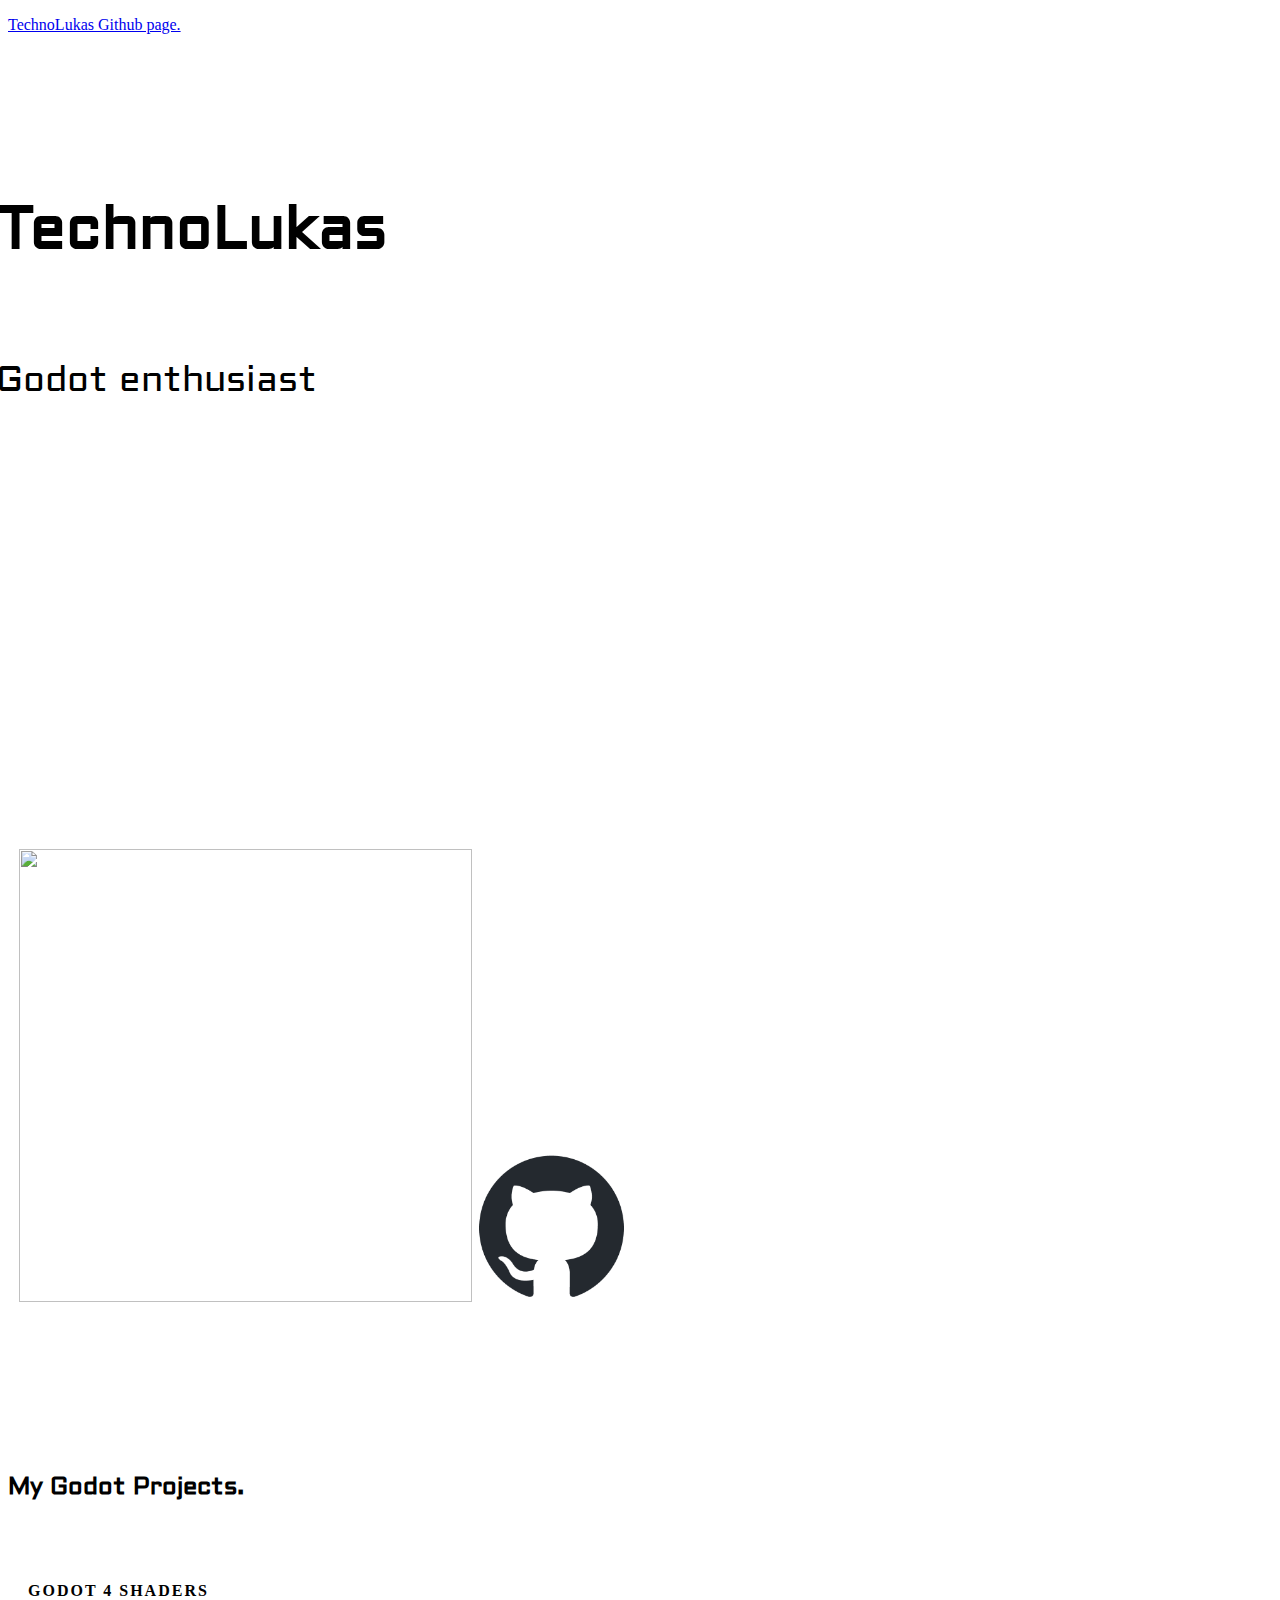
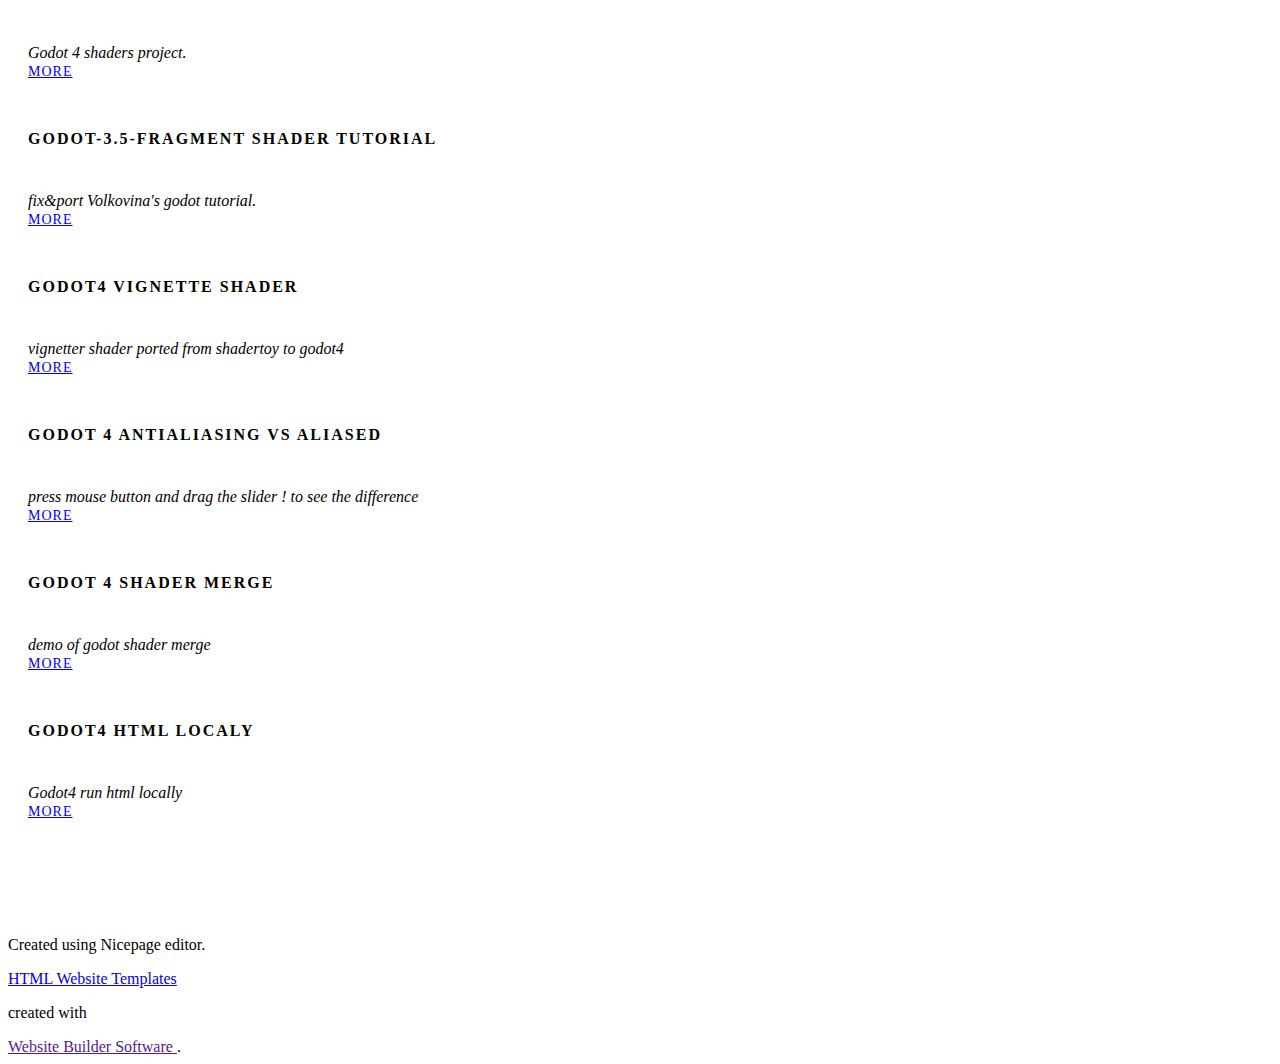
==== index.html @ c4591b28 "updated" ====
<!DOCTYPE html>
<html style="font-size: 16px;" lang="en"><head>
    <meta name="google-site-verification" content="tqicc3kv9dIt2YZ_sw4XM-fYa8ERrbxsUWijLwW4e70" />
    <meta name="viewport" content="width=device-width, initial-scale=1.0">
    <meta charset="utf-8">
    <meta name="keywords" content="Welcome!, ​Many Practices. One Intention., ​Join our powerful and efficient practices
with the best teachers, Contact Us">
    <meta name="description" content="">
    <title>Home</title>
    <link rel="stylesheet" href="nicepage.css" media="screen">
<link rel="stylesheet" href="Home.css" media="screen">
    <script class="u-script" type="text/javascript" src="jquery.js" defer=""></script>
    <script class="u-script" type="text/javascript" src="nicepage.js" defer=""></script>
    <meta name="generator" content="Nicepage 5.10.3, nicepage.com">
    <link id="u-theme-google-font" rel="stylesheet" href="https://fonts.googleapis.com/css?family=Montserrat:100,100i,200,200i,300,300i,400,400i,500,500i,600,600i,700,700i,800,800i,900,900i|Open+Sans:300,300i,400,400i,500,500i,600,600i,700,700i,800,800i">
    <link id="u-page-google-font" rel="stylesheet" href="https://fonts.googleapis.com/css?family=Montserrat:100,100i,200,200i,300,300i,400,400i,500,500i,600,600i,700,700i,800,800i,900,900i|Roboto:100,100i,300,300i,400,400i,500,500i,700,700i,900,900i|Aldrich:400">
    
    
    
    <script type="application/ld+json">{
		"@context": "http://schema.org",
		"@type": "Organization",
		"name": ""
}</script>
    <meta name="theme-color" content="#374b43">
    <meta property="og:title" content="Home">
    <meta property="og:type" content="website">
  <meta data-intl-tel-input-cdn-path="intlTelInput/"></head>
  <body data-home-page="Home.html" data-home-page-title="Home" class="u-body u-xl-mode" data-lang="en"><header class="u-clearfix u-header u-palette-4-light-2 u-header" id="sec-6cc5"><div class="u-clearfix u-sheet u-sheet-1">
        <p class="u-custom-font u-font-roboto u-text u-text-default u-text-grey-90 u-text-1">
          <a class="u-active-none u-border-none u-btn u-button-link u-button-style u-hover-none u-none u-text-palette-1-base u-btn-1" data-href="https://technolukas.github.io" href="https://nicepage.com/website-builder">TechnoLukas Github page.</a>
        </p>
      </div></header>
    <section class="u-clearfix u-palette-4-light-1 u-valign-middle-lg u-section-1" id="sec-193e" data-animation-name="" data-animation-duration="0" data-animation-delay="0" data-animation-direction="">
      <div class="u-clearfix u-sheet u-valign-middle u-sheet-1">
        <div class="u-clearfix u-layout-wrap u-layout-wrap-1">
          <div class="u-gutter-0 u-layout">
            <div class="u-layout-row">
              <div class="u-align-left u-container-style u-layout-cell u-left-cell u-size-24 u-layout-cell-1" data-animation-name="customAnimationIn" data-animation-duration="1500" data-animation-delay="500">
                <div class="u-container-layout u-container-layout-1">
                  <h1 class="u-align-center u-custom-font u-text u-text-1" data-animation-name="customAnimationIn" data-animation-duration="1500">TechnoLukas</h1>
                  <p class="u-align-center u-custom-font u-text u-text-2" data-animation-name="customAnimationIn" data-animation-duration="1500" data-animation-delay="750"> Godot enthusiast</p>
                </div>
              </div>
              <div class="u-align-left u-container-style u-layout-cell u-right-cell u-size-36 u-layout-cell-2" data-animation-name="customAnimationIn" data-animation-duration="1750" data-animation-delay="500">
                <div class="u-container-layout u-container-layout-2">
                  <img class="u-align-center u-image u-image-1" src="images/ava.png" data-image-width="1000" data-image-height="1000">
                  <img class="u-image u-image-circle u-image-contain u-preserve-proportions u-image-2" src="images/github-mark.png" alt="" data-image-width="240" data-image-height="240" data-href="https://github.com/TechnoLukas">
                </div>
              </div>
            </div>
          </div>
        </div>
      </div>
    </section>
    <section class="u-align-center u-clearfix u-container-align-center u-lightbox u-palette-4-dark-2 u-section-2" id="sec-c540">
      <div class="u-clearfix u-sheet u-sheet-1">
        <h2 class="u-align-center u-custom-font u-text u-text-default u-text-palette-5-light-3 u-text-1" data-animation-name="customAnimationIn" data-animation-duration="1500">My Godot Projects.</h2>
        <div class="u-expanded-width u-list u-list-1">
          <div class="u-repeater u-repeater-1">
            <div class="u-align-left u-container-align-center u-container-style u-hover-feature u-list-item u-palette-4-dark-1 u-radius-37 u-repeater-item u-shape-round u-list-item-1" data-animation-name="customAnimationIn" data-animation-duration="1000" data-animation-direction="X" data-animation-delay="750">
              <div class="u-container-layout u-similar-container u-container-layout-1">
                <h4 class="u-align-center u-text u-text-2">Godot 4 Shaders<br>
                </h4>
                <img class="u-expanded-width u-image u-image-default u-image-1" alt="" data-image-width="1919" data-image-height="1432" src="images/No15_HalfCircle.gif">
                <p class="u-align-center u-text u-text-3"> Godot 4 shaders project.</p>
                <a href="https://github.com/TechnoLukas/Godot4-Shaders" class="u-border-1 u-border-active-palette-3-base u-border-black u-border-hover-palette-3-base u-border-no-left u-border-no-right u-border-no-top u-btn u-button-style u-hover-feature u-none u-text-active-black u-text-body-color u-text-hover-black u-btn-1" data-animation-name="" data-animation-duration="0" data-animation-delay="0" data-animation-direction="">more</a>
              </div>
            </div>
            <div class="u-align-left u-container-align-center u-container-style u-hover-feature u-list-item u-palette-4-dark-1 u-radius-37 u-repeater-item u-shape-round u-video-cover u-list-item-2" data-animation-name="customAnimationIn" data-animation-duration="1000" data-animation-direction="X" data-animation-delay="750">
              <div class="u-container-layout u-similar-container u-container-layout-2">
                <h4 class="u-align-center u-text u-text-4"> Godot-3.5-Fragment Shader Tutorial<br>
                </h4>
                <img class="u-expanded-width u-image u-image-default u-image-2" alt="" data-image-width="1269" data-image-height="712" src="images/181588173-1c3a221d-c678-4c1e-86ae-d8e3472f4563.png">
                <p class="u-align-center u-text u-text-5"> fix&amp;port Volkovina's godot tutorial.</p>
                <a href="https://github.com/TechnoLukas/Godot-3.5-FragmentShaderTutorial" class="u-border-1 u-border-active-palette-3-base u-border-black u-border-hover-palette-3-base u-border-no-left u-border-no-right u-border-no-top u-btn u-button-style u-hover-feature u-none u-text-active-black u-text-body-color u-text-hover-black u-btn-2" data-animation-name="" data-animation-duration="0" data-animation-delay="0" data-animation-direction="">more</a>
              </div>
            </div>
            <div class="u-align-left u-container-align-center u-container-style u-hover-feature u-list-item u-palette-4-dark-1 u-radius-37 u-repeater-item u-shape-round u-video-cover u-list-item-3" data-animation-name="customAnimationIn" data-animation-duration="1000" data-animation-direction="X" data-animation-delay="750">
              <div class="u-container-layout u-similar-container u-container-layout-3">
                <h4 class="u-align-center u-text u-text-6"> Godot4 Vignette Shader</h4>
                <img class="u-expanded-width u-image u-image-default u-image-3" alt="" data-image-width="1158" data-image-height="699" src="images/Screenshot.png">
                <p class="u-align-center u-text u-text-7"> vignetter shader ported from shadertoy to godot4</p>
                <a href="https://github.com/TechnoLukas/Godot4_VignetteShader" class="u-border-1 u-border-active-palette-3-base u-border-black u-border-hover-palette-3-base u-border-no-left u-border-no-right u-border-no-top u-btn u-button-style u-hover-feature u-none u-text-active-black u-text-body-color u-text-hover-black u-btn-3" data-animation-name="" data-animation-duration="0" data-animation-delay="0" data-animation-direction="">more</a>
              </div>
            </div>
            <div class="u-align-left u-container-align-center u-container-style u-hover-feature u-list-item u-palette-4-dark-1 u-radius-37 u-repeater-item u-shape-round u-video-cover u-list-item-4" data-animation-name="customAnimationIn" data-animation-duration="1000" data-animation-direction="X" data-animation-delay="750">
              <div class="u-container-layout u-similar-container u-container-layout-4">
                <h4 class="u-align-center u-text u-text-8"> Godot 4 Antialiasing VS Aliased</h4>
                <img class="u-expanded-width u-image u-image-default u-image-4" alt="" data-image-width="1919" data-image-height="1432" src="images/gif.gif">
                <p class="u-align-center u-text u-text-9"> press mouse button and drag the slider ! to see the difference&nbsp;</p>
                <a href="https://github.com/TechnoLukas/Godot-4-Antialiasing-vs-Aliased" class="u-border-1 u-border-active-palette-3-base u-border-black u-border-hover-palette-3-base u-border-no-left u-border-no-right u-border-no-top u-btn u-button-style u-hover-feature u-none u-text-active-black u-text-body-color u-text-hover-black u-btn-4" data-animation-name="" data-animation-duration="0" data-animation-delay="0" data-animation-direction="">more</a>
              </div>
            </div>
            <div class="u-align-left u-container-align-center u-container-style u-hover-feature u-list-item u-palette-4-dark-1 u-radius-37 u-repeater-item u-shape-round u-video-cover u-list-item-5" data-animation-name="customAnimationIn" data-animation-duration="1000" data-animation-direction="X" data-animation-delay="750">
              <div class="u-container-layout u-similar-container u-container-layout-5">
                <h4 class="u-align-center u-text u-text-10"> Godot 4 Shader Merge<br>
                </h4>
                <img class="u-expanded-width u-image u-image-default u-image-5" alt="" data-image-width="460" data-image-height="273" src="images/day2.gif">
                <p class="u-align-center u-text u-text-11"> demo of godot shader merge</p>
                <a href="https://github.com/TechnoLukas/Godot4-ShaderMerge" class="u-border-1 u-border-active-palette-3-base u-border-black u-border-hover-palette-3-base u-border-no-left u-border-no-right u-border-no-top u-btn u-button-style u-hover-feature u-none u-text-active-black u-text-body-color u-text-hover-black u-btn-5" data-animation-name="" data-animation-duration="0" data-animation-delay="0" data-animation-direction="">more</a>
              </div>
            </div>
            <div class="u-align-left u-container-align-center u-container-style u-hover-feature u-list-item u-palette-4-dark-1 u-radius-37 u-repeater-item u-shape-round u-video-cover u-list-item-6" data-animation-name="customAnimationIn" data-animation-duration="1000" data-animation-direction="X" data-animation-delay="750">
              <div class="u-container-layout u-similar-container u-container-layout-6">
                <h4 class="u-align-center u-text u-text-12"> Godot4 html localy&nbsp;<br>
                </h4>
                <img class="u-expanded-width u-image u-image-default u-image-6" alt="" data-image-width="465" data-image-height="298" src="images/ha46snA.png">
                <p class="u-align-center u-text u-text-13"> Godot4 run html locally</p>
                <a href="https://github.com/TechnoLukas/Godot4-html-localy" class="u-border-1 u-border-active-palette-3-base u-border-black u-border-hover-palette-3-base u-border-no-left u-border-no-right u-border-no-top u-btn u-button-style u-hover-feature u-none u-text-active-black u-text-body-color u-text-hover-black u-btn-6" data-animation-name="" data-animation-duration="0" data-animation-delay="0" data-animation-direction="">more</a>
              </div>
            </div>
          </div>
        </div>
      </div>
      
      
      
      
      
      
    </section>
    
    
    <footer class="u-align-center u-clearfix u-footer u-grey-80 u-footer" id="sec-d5fc"><div class="u-clearfix u-sheet u-sheet-1">
        <p class="u-small-text u-text u-text-variant u-text-1">Created using Nicepage editor.</p>
      </div></footer>
    <section class="u-backlink u-clearfix u-grey-80">
      <a class="u-link" href="https://nicepage.com/html-templates" target="_blank">
        <span>HTML Website Templates</span>
      </a>
      <p class="u-text">
        <span>created with</span>
      </p>
      <a class="u-link" href="" target="_blank">
        <span>Website Builder Software</span>
      </a>. 
    </section>
  
</body></html>
---- Home.css ----
.u-section-1 {
  background-image: none;
}

.u-section-1 .u-sheet-1 {
  min-height: 733px;
}

.u-section-1 .u-layout-wrap-1 {
  width: 1198px;
  margin: 30px -29px;
}

.u-section-1 .u-layout-cell-1 {
  min-height: 674px;
  --animation-custom_in-translate_x: 0px;
  --animation-custom_in-translate_y: 0px;
  --animation-custom_in-opacity: 0;
  --animation-custom_in-rotate: 0deg;
  --animation-custom_in-scale: 0.3;
}

.u-section-1 .u-container-layout-1 {
  padding: 50px 17px;
}

.u-section-1 .u-text-1 {
  --animation-custom_in-translate_x: 0px;
  --animation-custom_in-translate_y: -300px;
  --animation-custom_in-opacity: 0;
  --animation-custom_in-rotate: 0deg;
  --animation-custom_in-scale: 1;
  font-weight: 700;
  font-family: Aldrich;
  font-size: 3.75rem;
  margin: 78px 1px 0;
}

.u-section-1 .u-text-2 {
  font-size: 2.25rem;
  line-height: 1.8;
  --animation-custom_in-translate_x: 0px;
  --animation-custom_in-translate_y: 0px;
  --animation-custom_in-opacity: 0;
  --animation-custom_in-rotate: 0deg;
  --animation-custom_in-scale: 0.3;
  font-family: Aldrich;
  font-weight: 500;
  margin: 80px 0 0;
}

.u-section-1 .u-layout-cell-2 {
  min-height: 674px;
  --animation-custom_in-translate_x: -300px;
  --animation-custom_in-translate_y: 0px;
  --animation-custom_in-opacity: 0;
  --animation-custom_in-rotate: 0deg;
  --animation-custom_in-scale: 1;
}

.u-section-1 .u-container-layout-2 {
  padding: 0 0 0 40px;
}

.u-section-1 .u-image-1 {
  width: 453px;
  height: 453px;
  margin: 111px auto 0;
}

.u-section-1 .u-image-2 {
  width: 151px;
  height: 151px;
  margin: -76px 49px 0 auto;
}

@media (max-width: 1199px) {
  .u-section-1 .u-sheet-1 {
    min-height: 654px;
  }

  .u-section-1 .u-layout-wrap-1 {
    width: 940px;
    margin-left: 0;
    margin-right: 0;
  }

  .u-section-1 .u-layout-cell-1 {
    min-height: 595px;
  }

  .u-section-1 .u-text-1 {
    margin-left: 0;
    margin-right: 0;
  }

  .u-section-1 .u-layout-cell-2 {
    background-position: 24.38% 50%;
    animation-duration: 1750ms;
    min-height: 485px;
  }
}

@media (max-width: 991px) {
  .u-section-1 .u-sheet-1 {
    min-height: 460px;
  }

  .u-section-1 .u-layout-wrap-1 {
    width: 720px;
  }

  .u-section-1 .u-layout-cell-1 {
    min-height: 100px;
  }

  .u-section-1 .u-container-layout-1 {
    padding-top: 30px;
    padding-bottom: 30px;
  }

  .u-section-1 .u-text-1 {
    font-size: 4.0625rem;
  }

  .u-section-1 .u-text-2 {
    font-size: 1rem;
  }

  .u-section-1 .u-layout-cell-2 {
    background-position: 73.33% 50%;
    min-height: 675px;
  }

  .u-section-1 .u-container-layout-2 {
    padding-left: 60px;
  }
}

@media (max-width: 767px) {
  .u-section-1 .u-layout-wrap-1 {
    width: 540px;
  }

  .u-section-1 .u-container-layout-1 {
    padding-left: 10px;
    padding-right: 10px;
    padding-bottom: 50px;
  }

  .u-section-1 .u-text-1 {
    font-size: 3.75rem;
  }

  .u-section-1 .u-layout-cell-2 {
    min-height: 506px;
  }

  .u-section-1 .u-container-layout-2 {
    padding-left: 50px;
    padding-right: 50px;
    padding-bottom: 50px;
  }
}

@media (max-width: 575px) {
  .u-section-1 .u-layout-wrap-1 {
    width: 340px;
  }

  .u-section-1 .u-text-1 {
    font-size: 3rem;
  }

  .u-section-1 .u-layout-cell-2 {
    min-height: 319px;
  }

  .u-section-1 .u-container-layout-2 {
    padding-left: 40px;
    padding-right: 40px;
  }

  .u-section-1 .u-image-1 {
    width: 330px;
    height: 330px;
  }

  .u-section-1 .u-image-2 {
    margin-top: 47px;
  }
} .u-section-2 {
  background-image: none;
}

.u-section-2 .u-sheet-1 {
  min-height: 1048px;
}

.u-section-2 .u-text-1 {
  --animation-custom_in-translate_x: 0px;
  --animation-custom_in-translate_y: 300px;
  --animation-custom_in-opacity: 0;
  --animation-custom_in-rotate: 0deg;
  --animation-custom_in-scale: 0.3;
  font-family: Aldrich;
  font-weight: 700;
  margin: 60px auto 0;
}

.u-section-2 .u-list-1 {
  margin-top: 60px;
  margin-bottom: 60px;
}

.u-section-2 .u-repeater-1 {
  grid-template-columns: calc(25% - 13.5px) calc(25% - 13.5px) calc(25% - 13.5px) calc(25% - 13.5px);
  min-height: 240px;
  grid-gap: 18px 18px;
}

.u-section-2 .u-list-item-1 {
  box-shadow: 0px 0px 0px rgba(0,0,0,0);
  margin-top: 0;
  margin-bottom: 0;
  transition-duration: 0.5s;
  transform: translateX(0px) translateY(0px) scale(1) rotate(0deg);
  text-shadow: 0px 0px 0px rgba(0,0,0,0);
  --animation-custom_in-translate_x: -200px;
  --animation-custom_in-scale: 1;
}

.u-section-2 .u-container-layout-1 {
  padding: 20px 20px 30px;
}

.u-section-2 .u-text-2 {
  text-transform: uppercase;
  font-size: 1rem;
  letter-spacing: 2px;
  font-weight: bold;
  margin: 0;
}

.u-section-2 .u-image-1 {
  height: 208px;
  margin-top: 20px;
  margin-bottom: 0;
}

.u-section-2 .u-text-3 {
  font-style: italic;
  font-size: 1rem;
  margin: 20px 0 0;
}

.u-section-2 .u-btn-1 {
  font-size: 0.875rem;
  letter-spacing: 1px;
  text-transform: uppercase;
  font-weight: 500;
  transition-duration: 0.5s;
  margin: 20px auto 0;
  padding: 0;
}

.u-section-2 .u-list-item-2 {
  box-shadow: 0px 0px 0px rgba(0,0,0,0);
  margin-top: 0;
  margin-bottom: 0;
  transition-duration: 0.5s;
  transform: translateX(0px) translateY(0px) scale(1) rotate(0deg);
  text-shadow: 0px 0px 0px rgba(0,0,0,0);
  --animation-custom_in-translate_x: -200px;
  --animation-custom_in-scale: 1;
}

.u-section-2 .u-container-layout-2 {
  padding: 20px 20px 30px;
}

.u-section-2 .u-text-4 {
  text-transform: uppercase;
  font-size: 1rem;
  letter-spacing: 2px;
  font-weight: bold;
  margin: 0;
}

.u-section-2 .u-image-2 {
  height: 208px;
  margin-top: 20px;
  margin-bottom: 0;
}

.u-section-2 .u-text-5 {
  font-style: italic;
  font-size: 1rem;
  margin: 20px 0 0;
}

.u-section-2 .u-btn-2 {
  font-size: 0.875rem;
  letter-spacing: 1px;
  text-transform: uppercase;
  font-weight: 500;
  transition-duration: 0.5s;
  margin: 20px auto 0;
  padding: 0;
}

.u-section-2 .u-list-item-3 {
  box-shadow: 0px 0px 0px rgba(0,0,0,0);
  margin-top: 0;
  margin-bottom: 0;
  transition-duration: 0.5s;
  transform: translateX(0px) translateY(0px) scale(1) rotate(0deg);
  text-shadow: 0px 0px 0px rgba(0,0,0,0);
  --animation-custom_in-translate_x: -200px;
  --animation-custom_in-scale: 1;
}

.u-section-2 .u-container-layout-3 {
  padding: 20px 20px 30px;
}

.u-section-2 .u-text-6 {
  text-transform: uppercase;
  font-size: 1rem;
  letter-spacing: 2px;
  font-weight: bold;
  margin: 0;
}

.u-section-2 .u-image-3 {
  height: 208px;
  margin-top: 20px;
  margin-bottom: 0;
}

.u-section-2 .u-text-7 {
  font-style: italic;
  font-size: 1rem;
  margin: 20px 0 0;
}

.u-section-2 .u-btn-3 {
  font-size: 0.875rem;
  letter-spacing: 1px;
  text-transform: uppercase;
  font-weight: 500;
  transition-duration: 0.5s;
  margin: 20px auto 0;
  padding: 0;
}

.u-section-2 .u-list-item-4 {
  box-shadow: 0px 0px 0px rgba(0,0,0,0);
  margin-top: 0;
  margin-bottom: 0;
  transition-duration: 0.5s;
  text-shadow: 0px 0px 0px rgba(0,0,0,0);
  transform: translateX(0px) translateY(0px) scale(1) rotate(0deg);
  --animation-custom_in-translate_x: -200px;
  --animation-custom_in-scale: 1;
}

.u-section-2 .u-container-layout-4 {
  padding: 20px 20px 30px;
}

.u-section-2 .u-text-8 {
  text-transform: uppercase;
  font-size: 1rem;
  letter-spacing: 2px;
  font-weight: bold;
  margin: 0;
}

.u-section-2 .u-image-4 {
  height: 208px;
  margin-top: 20px;
  margin-bottom: 0;
}

.u-section-2 .u-text-9 {
  font-style: italic;
  font-size: 1rem;
  margin: 20px 0 0;
}

.u-section-2 .u-btn-4 {
  font-size: 0.875rem;
  letter-spacing: 1px;
  text-transform: uppercase;
  font-weight: 500;
  transition-duration: 0.5s;
  margin: 20px auto 0;
  padding: 0;
}

.u-section-2 .u-list-item-5 {
  box-shadow: 0px 0px 0px rgba(0,0,0,0);
  margin-top: 0;
  margin-bottom: 0;
  transition-duration: 0.5s;
  transform: translateX(0px) translateY(0px) scale(1) rotate(0deg);
  text-shadow: 0px 0px 0px rgba(0,0,0,0);
  --animation-custom_in-translate_x: -200px;
  --animation-custom_in-scale: 1;
}

.u-section-2 .u-container-layout-5 {
  padding: 20px 20px 30px;
}

.u-section-2 .u-text-10 {
  text-transform: uppercase;
  font-size: 1rem;
  letter-spacing: 2px;
  font-weight: bold;
  margin: 0;
}

.u-section-2 .u-image-5 {
  height: 208px;
  margin-top: 20px;
  margin-bottom: 0;
}

.u-section-2 .u-text-11 {
  font-style: italic;
  font-size: 1rem;
  margin: 20px 0 0;
}

.u-section-2 .u-btn-5 {
  font-size: 0.875rem;
  letter-spacing: 1px;
  text-transform: uppercase;
  font-weight: 500;
  transition-duration: 0.5s;
  margin: 20px auto 0;
  padding: 0;
}

.u-section-2 .u-list-item-6 {
  box-shadow: 0px 0px 0px rgba(0,0,0,0);
  margin-top: 0;
  margin-bottom: 0;
  transition-duration: 0.5s;
  transform: translateX(0px) translateY(0px) scale(1) rotate(0deg);
  text-shadow: 0px 0px 0px rgba(0,0,0,0);
  --animation-custom_in-translate_x: -200px;
  --animation-custom_in-scale: 1;
}

.u-section-2 .u-container-layout-6 {
  padding: 20px 20px 30px;
}

.u-section-2 .u-text-12 {
  text-transform: uppercase;
  font-size: 1rem;
  letter-spacing: 2px;
  font-weight: bold;
  margin: 0;
}

.u-section-2 .u-image-6 {
  height: 208px;
  margin-top: 20px;
  margin-bottom: 0;
}

.u-section-2 .u-text-13 {
  font-style: italic;
  font-size: 1rem;
  margin: 20px 0 0;
}

.u-section-2 .u-btn-6 {
  font-size: 0.875rem;
  letter-spacing: 1px;
  text-transform: uppercase;
  font-weight: 500;
  transition-duration: 0.5s;
  margin: 20px auto 0;
  padding: 0;
}

@media (max-width: 1199px) {
  .u-section-2 .u-sheet-1 {
    min-height: 864px;
  }

  .u-section-2 .u-repeater-1 {
    grid-template-columns: repeat(4, calc(25% - 13.5px));
    min-height: 199px;
  }

  .u-section-2 .u-list-item-1 {
    --animation-custom_in-rotate: 180deg;
    --animation-custom_in-translate_x: 0px;
    --animation-custom_in-translate_y: 300px;
  }

  .u-section-2 .u-image-1 {
    height: 166px;
  }

  .u-section-2 .u-list-item-2 {
    --animation-custom_in-rotate: 180deg;
    --animation-custom_in-translate_x: 0px;
    --animation-custom_in-translate_y: 300px;
  }

  .u-section-2 .u-image-2 {
    height: 166px;
  }

  .u-section-2 .u-list-item-3 {
    --animation-custom_in-rotate: 180deg;
    --animation-custom_in-translate_x: 0px;
    --animation-custom_in-translate_y: 300px;
  }

  .u-section-2 .u-image-3 {
    height: 166px;
  }

  .u-section-2 .u-list-item-4 {
    --animation-custom_in-rotate: 180deg;
    --animation-custom_in-translate_x: 0px;
    --animation-custom_in-translate_y: 300px;
  }

  .u-section-2 .u-image-4 {
    height: 166px;
  }

  .u-section-2 .u-list-item-5 {
    --animation-custom_in-rotate: 180deg;
    --animation-custom_in-translate_x: 0px;
    --animation-custom_in-translate_y: 300px;
  }

  .u-section-2 .u-image-5 {
    height: 166px;
  }

  .u-section-2 .u-list-item-6 {
    --animation-custom_in-rotate: 180deg;
    --animation-custom_in-translate_x: 0px;
    --animation-custom_in-translate_y: 300px;
  }

  .u-section-2 .u-image-6 {
    height: 166px;
  }
}

@media (max-width: 991px) {
  .u-section-2 .u-sheet-1 {
    min-height: 662px;
  }

  .u-section-2 .u-repeater-1 {
    grid-template-columns: repeat(2, calc(50% - 9px));
    min-height: 466px;
  }

  .u-section-2 .u-image-1 {
    height: 272px;
  }

  .u-section-2 .u-image-2 {
    height: 272px;
  }

  .u-section-2 .u-image-3 {
    height: 272px;
  }

  .u-section-2 .u-image-4 {
    height: 272px;
  }

  .u-section-2 .u-image-5 {
    height: 272px;
  }

  .u-section-2 .u-image-6 {
    height: 272px;
  }
}

@media (max-width: 767px) {
  .u-section-2 .u-sheet-1 {
    min-height: 497px;
  }

  .u-section-2 .u-repeater-1 {
    grid-template-columns: 100%;
  }

  .u-section-2 .u-image-1 {
    height: 442px;
  }

  .u-section-2 .u-image-2 {
    height: 442px;
  }

  .u-section-2 .u-image-3 {
    height: 442px;
  }

  .u-section-2 .u-image-4 {
    height: 442px;
  }

  .u-section-2 .u-image-5 {
    height: 442px;
  }

  .u-section-2 .u-image-6 {
    height: 442px;
  }
}

@media (max-width: 575px) {
  .u-section-2 .u-sheet-1 {
    min-height: 313px;
  }

  .u-section-2 .u-image-1 {
    height: 283px;
  }

  .u-section-2 .u-image-2 {
    height: 283px;
  }

  .u-section-2 .u-image-3 {
    height: 283px;
  }

  .u-section-2 .u-image-4 {
    height: 283px;
  }

  .u-section-2 .u-image-5 {
    height: 283px;
  }

  .u-section-2 .u-image-6 {
    height: 283px;
  }
}

.u-section-2 .u-list-item-4,
.u-section-2 .u-list-item-4:before,
.u-section-2 .u-list-item-4 > .u-container-layout:before {
  transition-property: fill, color, background-color, stroke-width, border-style, border-width, border-top-width, border-left-width, border-right-width, border-bottom-width, custom-border, borders, box-shadow, text-shadow, opacity, border-radius, stroke, border-color, font-size, font-style, font-weight, text-decoration, letter-spacing, transform, background-image, image-zoom, background-size, background-position;
}

.u-section-2 .u-list-item-4.u-list-item-4.u-list-item-4:hover {
  transform: scale(1.1) translateX(0px) translateY(0px) !important;
  box-shadow: 0px 0px 0px  rgba(0,0,0,0) !important;
  text-shadow: 0px 0px 0px rgba(0,0,0,0) !important;
}

.u-section-2 .u-list-item-4 {
  border-color: transparent !important;
}

.u-section-2 .u-list-item-4.u-list-item-4.u-list-item-4.hover {
  transform: scale(1.1) translateX(0px) translateY(0px) !important;
  box-shadow: 0px 0px 0px  rgba(0,0,0,0) !important;
  text-shadow: 0px 0px 0px rgba(0,0,0,0) !important;
}

.u-section-2 .u-list-item-4 {
  border-color: transparent !important;
}

.u-section-2 .u-container-layout:hover .u-list-item-4 {
  transform: rotate(0deg) scale(1) translateX(0px) translateY(0px) !important;
}

.u-container-layout.hover .u-section-2 .u-list-item-4 {
  transform: rotate(0deg) scale(1) translateX(0px) translateY(0px) !important;
}

.u-section-2 .u-list-item-1,
.u-section-2 .u-list-item-1:before,
.u-section-2 .u-list-item-1 > .u-container-layout:before {
  transition-property: fill, color, background-color, stroke-width, border-style, border-width, border-top-width, border-left-width, border-right-width, border-bottom-width, custom-border, borders, box-shadow, text-shadow, opacity, border-radius, stroke, border-color, font-size, font-style, font-weight, text-decoration, letter-spacing, transform, background-image, image-zoom, background-size, background-position;
}

.u-section-2 .u-list-item-1.u-list-item-1.u-list-item-1:hover {
  transform: scale(1.1) translateX(0px) translateY(0px) !important;
  box-shadow: 0px 0px 0px  rgba(0,0,0,0) !important;
  text-shadow: 0px 0px 0px rgba(0,0,0,0) !important;
}

.u-section-2 .u-list-item-1 {
  border-color: transparent !important;
}

.u-section-2 .u-list-item-1.u-list-item-1.u-list-item-1.hover {
  transform: scale(1.1) translateX(0px) translateY(0px) !important;
  box-shadow: 0px 0px 0px  rgba(0,0,0,0) !important;
  text-shadow: 0px 0px 0px rgba(0,0,0,0) !important;
}

.u-section-2 .u-list-item-1 {
  border-color: transparent !important;
}

.u-section-2 .u-container-layout:hover .u-list-item-1 {
  transform: rotate(0deg) scale(1) translateX(0px) translateY(0px) !important;
}

.u-container-layout.hover .u-section-2 .u-list-item-1 {
  transform: rotate(0deg) scale(1) translateX(0px) translateY(0px) !important;
}

.u-section-2 .u-list-item-2,
.u-section-2 .u-list-item-2:before,
.u-section-2 .u-list-item-2 > .u-container-layout:before {
  transition-property: fill, color, background-color, stroke-width, border-style, border-width, border-top-width, border-left-width, border-right-width, border-bottom-width, custom-border, borders, box-shadow, text-shadow, opacity, border-radius, stroke, border-color, font-size, font-style, font-weight, text-decoration, letter-spacing, transform, background-image, image-zoom, background-size, background-position;
}

.u-section-2 .u-list-item-2.u-list-item-2.u-list-item-2:hover {
  transform: scale(1.1) translateX(0px) translateY(0px) !important;
  box-shadow: 0px 0px 0px  rgba(0,0,0,0) !important;
  text-shadow: 0px 0px 0px rgba(0,0,0,0) !important;
}

.u-section-2 .u-list-item-2 {
  border-color: transparent !important;
}

.u-section-2 .u-list-item-2.u-list-item-2.u-list-item-2.hover {
  transform: scale(1.1) translateX(0px) translateY(0px) !important;
  box-shadow: 0px 0px 0px  rgba(0,0,0,0) !important;
  text-shadow: 0px 0px 0px rgba(0,0,0,0) !important;
}

.u-section-2 .u-list-item-2 {
  border-color: transparent !important;
}

.u-section-2 .u-container-layout:hover .u-list-item-2 {
  transform: rotate(0deg) scale(1) translateX(0px) translateY(0px) !important;
}

.u-container-layout.hover .u-section-2 .u-list-item-2 {
  transform: rotate(0deg) scale(1) translateX(0px) translateY(0px) !important;
}

.u-section-2 .u-list-item-3,
.u-section-2 .u-list-item-3:before,
.u-section-2 .u-list-item-3 > .u-container-layout:before {
  transition-property: fill, color, background-color, stroke-width, border-style, border-width, border-top-width, border-left-width, border-right-width, border-bottom-width, custom-border, borders, box-shadow, text-shadow, opacity, border-radius, stroke, border-color, font-size, font-style, font-weight, text-decoration, letter-spacing, transform, background-image, image-zoom, background-size, background-position;
}

.u-section-2 .u-list-item-3.u-list-item-3.u-list-item-3:hover {
  transform: scale(1.1) translateX(0px) translateY(0px) !important;
  box-shadow: 0px 0px 0px  rgba(0,0,0,0) !important;
  text-shadow: 0px 0px 0px rgba(0,0,0,0) !important;
}

.u-section-2 .u-list-item-3 {
  border-color: transparent !important;
}

.u-section-2 .u-list-item-3.u-list-item-3.u-list-item-3.hover {
  transform: scale(1.1) translateX(0px) translateY(0px) !important;
  box-shadow: 0px 0px 0px  rgba(0,0,0,0) !important;
  text-shadow: 0px 0px 0px rgba(0,0,0,0) !important;
}

.u-section-2 .u-list-item-3 {
  border-color: transparent !important;
}

.u-section-2 .u-container-layout:hover .u-list-item-3 {
  transform: rotate(0deg) scale(1) translateX(0px) translateY(0px) !important;
}

.u-container-layout.hover .u-section-2 .u-list-item-3 {
  transform: rotate(0deg) scale(1) translateX(0px) translateY(0px) !important;
}

.u-section-2 .u-list-item-5,
.u-section-2 .u-list-item-5:before,
.u-section-2 .u-list-item-5 > .u-container-layout:before {
  transition-property: fill, color, background-color, stroke-width, border-style, border-width, border-top-width, border-left-width, border-right-width, border-bottom-width, custom-border, borders, box-shadow, text-shadow, opacity, border-radius, stroke, border-color, font-size, font-style, font-weight, text-decoration, letter-spacing, transform, background-image, image-zoom, background-size, background-position;
}

.u-section-2 .u-list-item-5.u-list-item-5.u-list-item-5:hover {
  transform: scale(1.1) translateX(0px) translateY(0px) !important;
  box-shadow: 0px 0px 0px  rgba(0,0,0,0) !important;
  text-shadow: 0px 0px 0px rgba(0,0,0,0) !important;
}

.u-section-2 .u-list-item-5 {
  border-color: transparent !important;
}

.u-section-2 .u-list-item-5.u-list-item-5.u-list-item-5.hover {
  transform: scale(1.1) translateX(0px) translateY(0px) !important;
  box-shadow: 0px 0px 0px  rgba(0,0,0,0) !important;
  text-shadow: 0px 0px 0px rgba(0,0,0,0) !important;
}

.u-section-2 .u-list-item-5 {
  border-color: transparent !important;
}

.u-section-2 .u-container-layout:hover .u-list-item-5 {
  transform: rotate(0deg) scale(1) translateX(0px) translateY(0px) !important;
}

.u-container-layout.hover .u-section-2 .u-list-item-5 {
  transform: rotate(0deg) scale(1) translateX(0px) translateY(0px) !important;
}

.u-section-2 .u-list-item-6,
.u-section-2 .u-list-item-6:before,
.u-section-2 .u-list-item-6 > .u-container-layout:before {
  transition-property: fill, color, background-color, stroke-width, border-style, border-width, border-top-width, border-left-width, border-right-width, border-bottom-width, custom-border, borders, box-shadow, text-shadow, opacity, border-radius, stroke, border-color, font-size, font-style, font-weight, text-decoration, letter-spacing, transform, background-image, image-zoom, background-size, background-position;
}

.u-section-2 .u-list-item-6.u-list-item-6.u-list-item-6:hover {
  transform: scale(1.1) translateX(0px) translateY(0px) !important;
  box-shadow: 0px 0px 0px  rgba(0,0,0,0) !important;
  text-shadow: 0px 0px 0px rgba(0,0,0,0) !important;
}

.u-section-2 .u-list-item-6 {
  border-color: transparent !important;
}

.u-section-2 .u-list-item-6.u-list-item-6.u-list-item-6.hover {
  transform: scale(1.1) translateX(0px) translateY(0px) !important;
  box-shadow: 0px 0px 0px  rgba(0,0,0,0) !important;
  text-shadow: 0px 0px 0px rgba(0,0,0,0) !important;
}

.u-section-2 .u-list-item-6 {
  border-color: transparent !important;
}

.u-section-2 .u-container-layout:hover .u-list-item-6 {
  transform: rotate(0deg) scale(1) translateX(0px) translateY(0px) !important;
}

.u-container-layout.hover .u-section-2 .u-list-item-6 {
  transform: rotate(0deg) scale(1) translateX(0px) translateY(0px) !important;
}
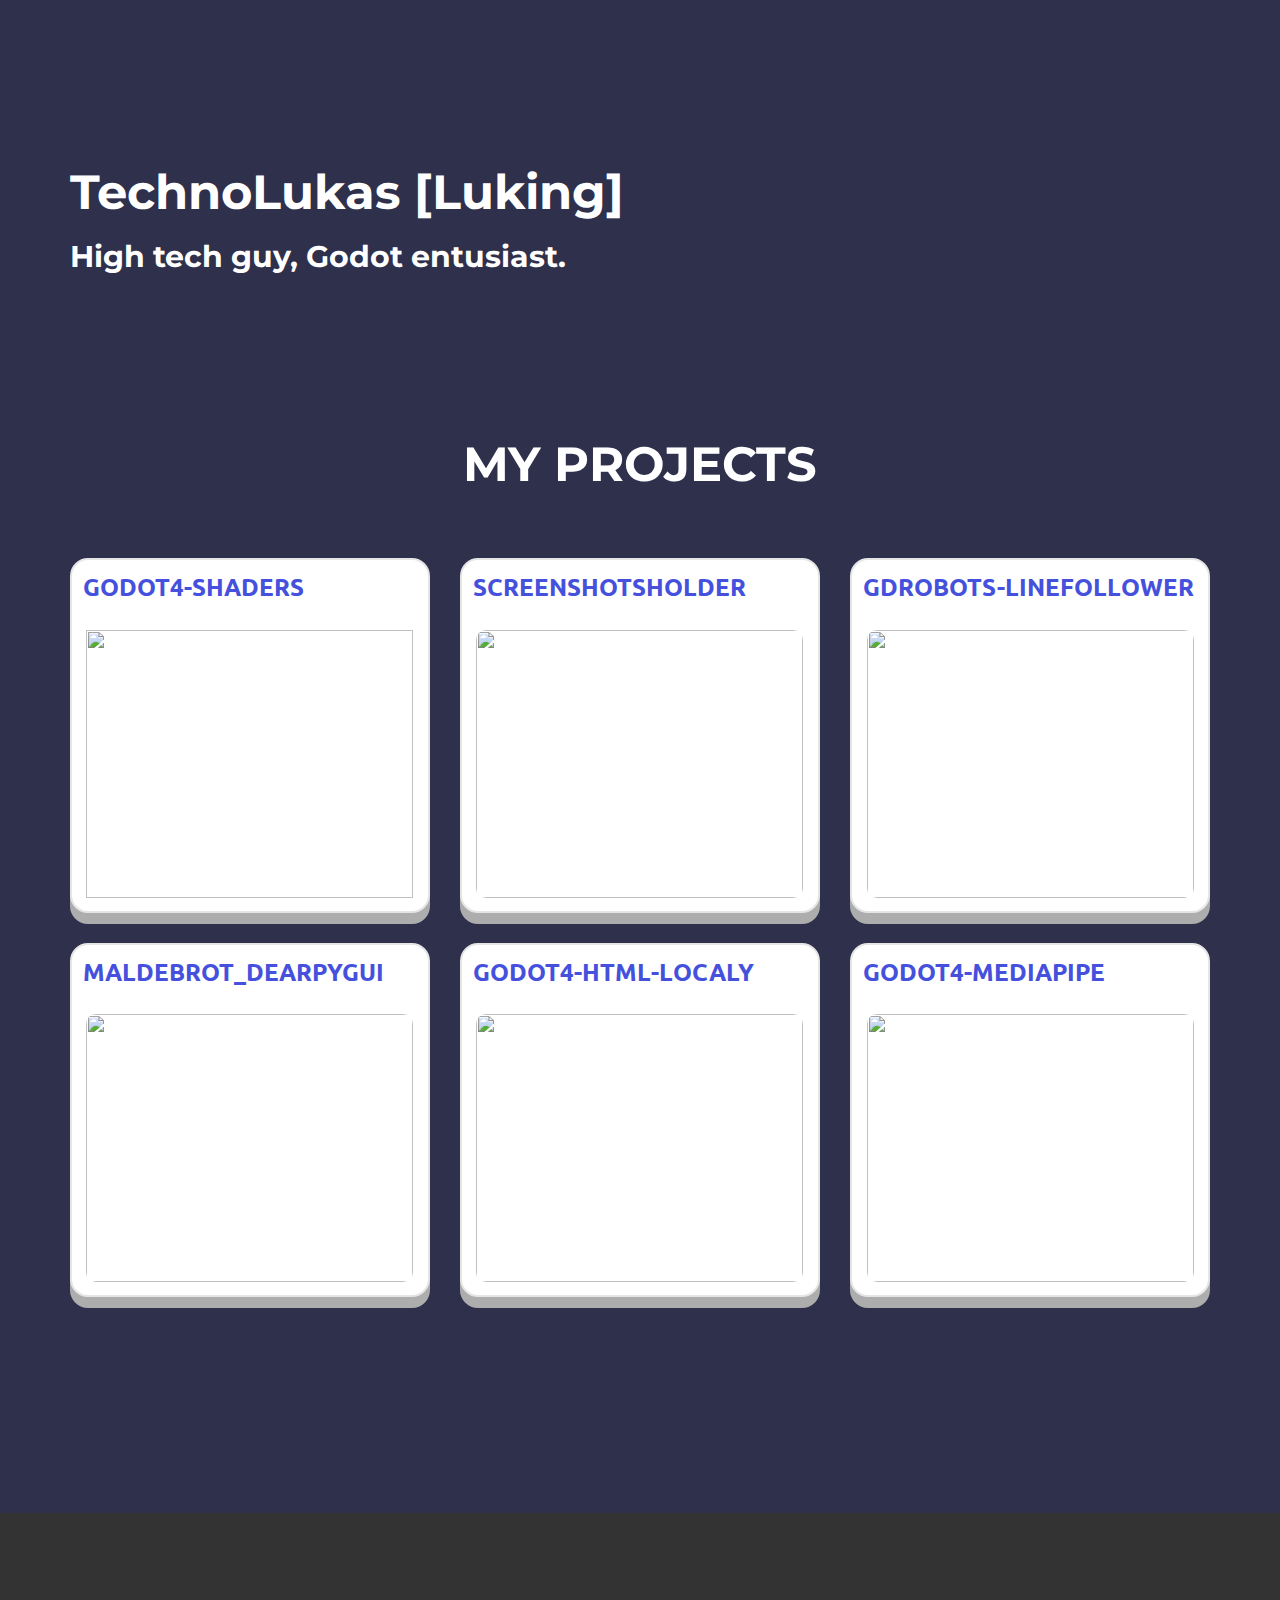
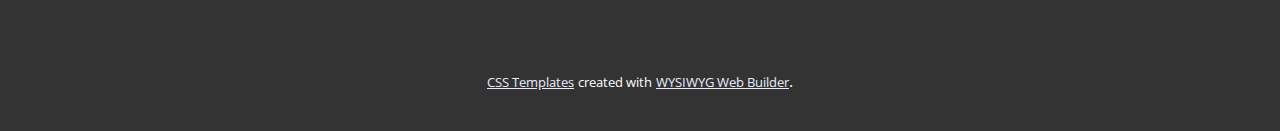
==== commit e0510890: "update" ====
--- a/index.html
+++ b/index.html
@@ -1,19 +1,17 @@
 <!DOCTYPE html>
 <html style="font-size: 16px;" lang="en"><head>
-    <meta name="google-site-verification" content="tqicc3kv9dIt2YZ_sw4XM-fYa8ERrbxsUWijLwW4e70" />
     <meta name="viewport" content="width=device-width, initial-scale=1.0">
     <meta charset="utf-8">
-    <meta name="keywords" content="Welcome!, ​Many Practices. One Intention., ​Join our powerful and efficient practices
-with the best teachers, Contact Us">
+    <meta name="keywords" content="​Lessons &amp;amp; Practice, ​Meet some of our partners!, ​Integrity. Uniqueness. Enjoyment. Ever Forward., ​Our Mission, Contact Us">
     <meta name="description" content="">
     <title>Home</title>
     <link rel="stylesheet" href="nicepage.css" media="screen">
 <link rel="stylesheet" href="Home.css" media="screen">
     <script class="u-script" type="text/javascript" src="jquery.js" defer=""></script>
     <script class="u-script" type="text/javascript" src="nicepage.js" defer=""></script>
-    <meta name="generator" content="Nicepage 5.10.3, nicepage.com">
+    <meta name="generator" content="Nicepage 5.13.1, nicepage.com">
     <link id="u-theme-google-font" rel="stylesheet" href="https://fonts.googleapis.com/css?family=Montserrat:100,100i,200,200i,300,300i,400,400i,500,500i,600,600i,700,700i,800,800i,900,900i|Open+Sans:300,300i,400,400i,500,500i,600,600i,700,700i,800,800i">
-    <link id="u-page-google-font" rel="stylesheet" href="https://fonts.googleapis.com/css?family=Montserrat:100,100i,200,200i,300,300i,400,400i,500,500i,600,600i,700,700i,800,800i,900,900i|Roboto:100,100i,300,300i,400,400i,500,500i,700,700i,900,900i|Aldrich:400">
+    <link id="u-page-google-font" rel="stylesheet" href="https://fonts.googleapis.com/css?family=Ubuntu:300,300i,400,400i,500,500i,700,700i">
     
     
     
@@ -22,93 +20,68 @@
 		"@type": "Organization",
 		"name": ""
 }</script>
-    <meta name="theme-color" content="#374b43">
+    <meta name="theme-color" content="#4551dd">
     <meta property="og:title" content="Home">
     <meta property="og:type" content="website">
   <meta data-intl-tel-input-cdn-path="intlTelInput/"></head>
-  <body data-home-page="Home.html" data-home-page-title="Home" class="u-body u-xl-mode" data-lang="en"><header class="u-clearfix u-header u-palette-4-light-2 u-header" id="sec-6cc5"><div class="u-clearfix u-sheet u-sheet-1">
-        <p class="u-custom-font u-font-roboto u-text u-text-default u-text-grey-90 u-text-1">
-          <a class="u-active-none u-border-none u-btn u-button-link u-button-style u-hover-none u-none u-text-palette-1-base u-btn-1" data-href="https://technolukas.github.io" href="https://nicepage.com/website-builder">TechnoLukas Github page.</a>
-        </p>
-      </div></header>
-    <section class="u-clearfix u-palette-4-light-1 u-valign-middle-lg u-section-1" id="sec-193e" data-animation-name="" data-animation-duration="0" data-animation-delay="0" data-animation-direction="">
-      <div class="u-clearfix u-sheet u-valign-middle u-sheet-1">
-        <div class="u-clearfix u-layout-wrap u-layout-wrap-1">
-          <div class="u-gutter-0 u-layout">
-            <div class="u-layout-row">
-              <div class="u-align-left u-container-style u-layout-cell u-left-cell u-size-24 u-layout-cell-1" data-animation-name="customAnimationIn" data-animation-duration="1500" data-animation-delay="500">
-                <div class="u-container-layout u-container-layout-1">
-                  <h1 class="u-align-center u-custom-font u-text u-text-1" data-animation-name="customAnimationIn" data-animation-duration="1500">TechnoLukas</h1>
-                  <p class="u-align-center u-custom-font u-text u-text-2" data-animation-name="customAnimationIn" data-animation-duration="1500" data-animation-delay="750"> Godot enthusiast</p>
-                </div>
-              </div>
-              <div class="u-align-left u-container-style u-layout-cell u-right-cell u-size-36 u-layout-cell-2" data-animation-name="customAnimationIn" data-animation-duration="1750" data-animation-delay="500">
-                <div class="u-container-layout u-container-layout-2">
-                  <img class="u-align-center u-image u-image-1" src="images/ava.png" data-image-width="1000" data-image-height="1000">
-                  <img class="u-image u-image-circle u-image-contain u-preserve-proportions u-image-2" src="images/github-mark.png" alt="" data-image-width="240" data-image-height="240" data-href="https://github.com/TechnoLukas">
-                </div>
-              </div>
+  <body data-home-page="Home.html" data-home-page-title="Home" class="u-body u-xl-mode" data-lang="en"> 
+    <section class="u-align-center-sm u-align-center-xs u-align-right-lg u-align-right-md u-align-right-xl u-clearfix u-custom-color-1 u-section-1" id="sec-d422">
+      <div class="u-clearfix u-sheet u-sheet-1">
+        <h1 class="u-text u-text-default u-text-1">TechnoLukas [Luking]</h1>
+        <h3 class="u-text u-text-default u-text-2">High tech guy, Godot entusiast.&nbsp;</h3>
+      </div>
+    </section>
+    <section class="u-clearfix u-container-align-center u-custom-color-1 u-section-2" id="carousel_9f62">
+      
+      
+      
+      
+      <h2 class="u-align-center u-text u-text-1" data-animation-name="customAnimationIn" data-animation-duration="1250" data-animation-delay="500"> MY&nbsp;PROJECTS</h2>
+      <div class="u-custom-color-1 u-expanded-width u-shape u-shape-rectangle u-shape-1" data-animation-name="customAnimationIn" data-animation-duration="1500" data-animation-delay="1000"></div>
+      <div class="u-list u-list-1">
+        <div class="u-repeater u-repeater-1">
+          <div class="u-border-2 u-border-grey-10 u-container-style u-hover-feature u-list-item u-radius-18 u-repeater-item u-shape-round u-video-cover u-white u-list-item-1">
+            <div class="u-container-layout u-similar-container u-container-layout-1">
+              <h6 class="u-align-center u-custom-font u-font-ubuntu u-text u-text-default u-text-palette-1-base u-text-2">
+                <a class="color-fg-default u-border-1 u-border-active-palette-2-base u-border-hover-palette-1-base u-border-no-left u-border-no-right u-border-no-top u-btn u-button-link u-button-style u-none u-text-palette-1-base u-btn-1" href="https://nicepage.com">Godot4-Shaders</a>
+              </h6>
+              <img class="u-hover-feature u-image u-image-round u-image-1" src="np://user.desktop.nicepage.com/Site_2504506546/images/No15_HalfCircle.gif?rand=cb11" alt="" data-image-width="1919" data-image-height="1432">
             </div>
           </div>
-        </div>
-      </div>
-    </section>
-    <section class="u-align-center u-clearfix u-container-align-center u-lightbox u-palette-4-dark-2 u-section-2" id="sec-c540">
-      <div class="u-clearfix u-sheet u-sheet-1">
-        <h2 class="u-align-center u-custom-font u-text u-text-default u-text-palette-5-light-3 u-text-1" data-animation-name="customAnimationIn" data-animation-duration="1500">My Godot Projects.</h2>
-        <div class="u-expanded-width u-list u-list-1">
-          <div class="u-repeater u-repeater-1">
-            <div class="u-align-left u-container-align-center u-container-style u-hover-feature u-list-item u-palette-4-dark-1 u-radius-37 u-repeater-item u-shape-round u-list-item-1" data-animation-name="customAnimationIn" data-animation-duration="1000" data-animation-direction="X" data-animation-delay="750">
-              <div class="u-container-layout u-similar-container u-container-layout-1">
-                <h4 class="u-align-center u-text u-text-2">Godot 4 Shaders<br>
-                </h4>
-                <img class="u-expanded-width u-image u-image-default u-image-1" alt="" data-image-width="1919" data-image-height="1432" src="images/No15_HalfCircle.gif">
-                <p class="u-align-center u-text u-text-3"> Godot 4 shaders project.</p>
-                <a href="https://github.com/TechnoLukas/Godot4-Shaders" class="u-border-1 u-border-active-palette-3-base u-border-black u-border-hover-palette-3-base u-border-no-left u-border-no-right u-border-no-top u-btn u-button-style u-hover-feature u-none u-text-active-black u-text-body-color u-text-hover-black u-btn-1" data-animation-name="" data-animation-duration="0" data-animation-delay="0" data-animation-direction="">more</a>
-              </div>
+          <div class="u-border-2 u-border-grey-10 u-container-style u-hover-feature u-list-item u-radius-18 u-repeater-item u-shape-rectangle u-video-cover u-white u-list-item-2">
+            <div class="u-container-layout u-similar-container u-container-layout-2">
+              <h6 class="u-align-center u-custom-font u-font-ubuntu u-text u-text-default u-text-palette-1-base u-text-3">ScreenshotsHolder</h6>
+              <img class="u-image u-image-round u-radius-10 u-image-2" src="np://user.desktop.nicepage.com/Site_2504506546/images/254247211-9d2cf48c-1150-4246-a72c-e84281fdd895.png?rand=fe44" alt="" data-image-width="489" data-image-height="319">
             </div>
-            <div class="u-align-left u-container-align-center u-container-style u-hover-feature u-list-item u-palette-4-dark-1 u-radius-37 u-repeater-item u-shape-round u-video-cover u-list-item-2" data-animation-name="customAnimationIn" data-animation-duration="1000" data-animation-direction="X" data-animation-delay="750">
-              <div class="u-container-layout u-similar-container u-container-layout-2">
-                <h4 class="u-align-center u-text u-text-4"> Godot-3.5-Fragment Shader Tutorial<br>
-                </h4>
-                <img class="u-expanded-width u-image u-image-default u-image-2" alt="" data-image-width="1269" data-image-height="712" src="images/181588173-1c3a221d-c678-4c1e-86ae-d8e3472f4563.png">
-                <p class="u-align-center u-text u-text-5"> fix&amp;port Volkovina's godot tutorial.</p>
-                <a href="https://github.com/TechnoLukas/Godot-3.5-FragmentShaderTutorial" class="u-border-1 u-border-active-palette-3-base u-border-black u-border-hover-palette-3-base u-border-no-left u-border-no-right u-border-no-top u-btn u-button-style u-hover-feature u-none u-text-active-black u-text-body-color u-text-hover-black u-btn-2" data-animation-name="" data-animation-duration="0" data-animation-delay="0" data-animation-direction="">more</a>
-              </div>
+          </div>
+          <div class="u-border-2 u-border-grey-10 u-container-style u-hover-feature u-list-item u-radius-18 u-repeater-item u-shape-rectangle u-video-cover u-white u-list-item-3">
+            <div class="u-container-layout u-similar-container u-container-layout-3">
+              <h6 class="u-align-center u-custom-font u-font-ubuntu u-text u-text-default u-text-palette-1-base u-text-4"> GdRobots-LineFollower</h6>
+              <img class="u-image u-image-round u-radius-10 u-image-3" src="np://user.desktop.nicepage.com/Site_2504506546/images/251398303-652df6f4-0aa4-4688-ac3f-eb9e1b528643.png?rand=1a36" alt="" data-image-width="1369" data-image-height="825">
             </div>
-            <div class="u-align-left u-container-align-center u-container-style u-hover-feature u-list-item u-palette-4-dark-1 u-radius-37 u-repeater-item u-shape-round u-video-cover u-list-item-3" data-animation-name="customAnimationIn" data-animation-duration="1000" data-animation-direction="X" data-animation-delay="750">
-              <div class="u-container-layout u-similar-container u-container-layout-3">
-                <h4 class="u-align-center u-text u-text-6"> Godot4 Vignette Shader</h4>
-                <img class="u-expanded-width u-image u-image-default u-image-3" alt="" data-image-width="1158" data-image-height="699" src="images/Screenshot.png">
-                <p class="u-align-center u-text u-text-7"> vignetter shader ported from shadertoy to godot4</p>
-                <a href="https://github.com/TechnoLukas/Godot4_VignetteShader" class="u-border-1 u-border-active-palette-3-base u-border-black u-border-hover-palette-3-base u-border-no-left u-border-no-right u-border-no-top u-btn u-button-style u-hover-feature u-none u-text-active-black u-text-body-color u-text-hover-black u-btn-3" data-animation-name="" data-animation-duration="0" data-animation-delay="0" data-animation-direction="">more</a>
-              </div>
+          </div>
+          <div class="u-border-2 u-border-grey-10 u-container-style u-hover-feature u-list-item u-radius-18 u-repeater-item u-shape-rectangle u-video-cover u-white u-list-item-4">
+            <div class="u-container-layout u-similar-container u-container-layout-4">
+              <h6 class="u-align-center u-custom-font u-font-ubuntu u-text u-text-default u-text-palette-1-base u-text-5">
+                <a class="color-fg-default u-active-none u-border-none u-btn u-button-style u-hover-none u-none u-text-palette-1-base u-btn-2" href="https://github.com/TechnoLukas/Maldebrot_dearpygui">Maldebrot_dearpygui</a>
+              </h6>
+              <img class="u-image u-image-round u-radius-10 u-image-4" src="np://user.desktop.nicepage.com/Site_2504506546/images/preview.gif?rand=6055" alt="" data-image-width="920" data-image-height="736">
             </div>
-            <div class="u-align-left u-container-align-center u-container-style u-hover-feature u-list-item u-palette-4-dark-1 u-radius-37 u-repeater-item u-shape-round u-video-cover u-list-item-4" data-animation-name="customAnimationIn" data-animation-duration="1000" data-animation-direction="X" data-animation-delay="750">
-              <div class="u-container-layout u-similar-container u-container-layout-4">
-                <h4 class="u-align-center u-text u-text-8"> Godot 4 Antialiasing VS Aliased</h4>
-                <img class="u-expanded-width u-image u-image-default u-image-4" alt="" data-image-width="1919" data-image-height="1432" src="images/gif.gif">
-                <p class="u-align-center u-text u-text-9"> press mouse button and drag the slider ! to see the difference&nbsp;</p>
-                <a href="https://github.com/TechnoLukas/Godot-4-Antialiasing-vs-Aliased" class="u-border-1 u-border-active-palette-3-base u-border-black u-border-hover-palette-3-base u-border-no-left u-border-no-right u-border-no-top u-btn u-button-style u-hover-feature u-none u-text-active-black u-text-body-color u-text-hover-black u-btn-4" data-animation-name="" data-animation-duration="0" data-animation-delay="0" data-animation-direction="">more</a>
-              </div>
+          </div>
+          <div class="u-border-2 u-border-grey-10 u-container-style u-hover-feature u-list-item u-radius-18 u-repeater-item u-shape-rectangle u-video-cover u-white u-list-item-5">
+            <div class="u-container-layout u-similar-container u-container-layout-5">
+              <h6 class="u-align-center u-custom-font u-font-ubuntu u-text u-text-default u-text-palette-1-base u-text-6">
+                <a class="color-fg-default u-active-none u-border-none u-btn u-button-style u-hover-none u-none u-text-palette-1-base u-btn-3" href="https://github.com/TechnoLukas/Maldebrot_dearpygui"> Godot4-html-localy</a>
+              </h6>
+              <img class="u-image u-image-round u-radius-10 u-image-5" src="np://user.desktop.nicepage.com/Site_2504506546/images/68747470733a2f2f692e696d6775722e636f6d2f5273726c6b71482e706e671.png?rand=4362" alt="" data-image-width="484" data-image-height="295">
             </div>
-            <div class="u-align-left u-container-align-center u-container-style u-hover-feature u-list-item u-palette-4-dark-1 u-radius-37 u-repeater-item u-shape-round u-video-cover u-list-item-5" data-animation-name="customAnimationIn" data-animation-duration="1000" data-animation-direction="X" data-animation-delay="750">
-              <div class="u-container-layout u-similar-container u-container-layout-5">
-                <h4 class="u-align-center u-text u-text-10"> Godot 4 Shader Merge<br>
-                </h4>
-                <img class="u-expanded-width u-image u-image-default u-image-5" alt="" data-image-width="460" data-image-height="273" src="images/day2.gif">
-                <p class="u-align-center u-text u-text-11"> demo of godot shader merge</p>
-                <a href="https://github.com/TechnoLukas/Godot4-ShaderMerge" class="u-border-1 u-border-active-palette-3-base u-border-black u-border-hover-palette-3-base u-border-no-left u-border-no-right u-border-no-top u-btn u-button-style u-hover-feature u-none u-text-active-black u-text-body-color u-text-hover-black u-btn-5" data-animation-name="" data-animation-duration="0" data-animation-delay="0" data-animation-direction="">more</a>
-              </div>
-            </div>
-            <div class="u-align-left u-container-align-center u-container-style u-hover-feature u-list-item u-palette-4-dark-1 u-radius-37 u-repeater-item u-shape-round u-video-cover u-list-item-6" data-animation-name="customAnimationIn" data-animation-duration="1000" data-animation-direction="X" data-animation-delay="750">
-              <div class="u-container-layout u-similar-container u-container-layout-6">
-                <h4 class="u-align-center u-text u-text-12"> Godot4 html localy&nbsp;<br>
-                </h4>
-                <img class="u-expanded-width u-image u-image-default u-image-6" alt="" data-image-width="465" data-image-height="298" src="images/ha46snA.png">
-                <p class="u-align-center u-text u-text-13"> Godot4 run html locally</p>
-                <a href="https://github.com/TechnoLukas/Godot4-html-localy" class="u-border-1 u-border-active-palette-3-base u-border-black u-border-hover-palette-3-base u-border-no-left u-border-no-right u-border-no-top u-btn u-button-style u-hover-feature u-none u-text-active-black u-text-body-color u-text-hover-black u-btn-6" data-animation-name="" data-animation-duration="0" data-animation-delay="0" data-animation-direction="">more</a>
-              </div>
+          </div>
+          <div class="u-border-2 u-border-grey-10 u-container-style u-hover-feature u-list-item u-radius-18 u-repeater-item u-shape-rectangle u-video-cover u-white u-list-item-6" data-href="https://github.com/TechnoLukas/Godot4-mediapipe">
+            <div class="u-container-layout u-similar-container u-container-layout-6">
+              <h6 class="u-align-center u-custom-font u-font-ubuntu u-text u-text-default u-text-palette-1-base u-text-7">
+                <a class="color-fg-default u-active-none u-border-none u-btn u-button-style u-hover-none u-none u-text-palette-1-base u-btn-4" href="https://github.com/TechnoLukas/Maldebrot_dearpygui"> Godot4-mediapipe</a>
+              </h6>
+              <img class="u-image u-image-round u-radius-10 u-image-6" src="np://user.desktop.nicepage.com/Site_2504506546/images/254066008-64bbe48f-107a-4dff-ada0-e34f4e96d416.png?rand=89db" alt="" data-image-width="3840" data-image-height="2099">
             </div>
           </div>
         </div>
@@ -116,24 +89,19 @@
       
       
       
-      
-      
-      
     </section>
     
     
-    <footer class="u-align-center u-clearfix u-footer u-grey-80 u-footer" id="sec-d5fc"><div class="u-clearfix u-sheet u-sheet-1">
-        <p class="u-small-text u-text u-text-variant u-text-1">Created using Nicepage editor.</p>
-      </div></footer>
+    <footer class="u-align-center u-clearfix u-footer u-grey-80 u-footer" id="sec-9c10"><div class="u-clearfix u-sheet u-sheet-1"></div></footer>
     <section class="u-backlink u-clearfix u-grey-80">
-      <a class="u-link" href="https://nicepage.com/html-templates" target="_blank">
-        <span>HTML Website Templates</span>
+      <a class="u-link" href="https://nicepage.com/css-templates" target="_blank">
+        <span>CSS Templates</span>
       </a>
       <p class="u-text">
         <span>created with</span>
       </p>
       <a class="u-link" href="" target="_blank">
-        <span>Website Builder Software</span>
+        <span>WYSIWYG Web Builder</span>
       </a>. 
     </section>
   
--- a/nicepage.css
+++ b/nicepage.css
@@ -0,0 +1,41829 @@
+/*begin-commonstyles library*//*!
+ * froala_editor v4.0.6 (https://www.froala.com/wysiwyg-editor)
+ * License https://froala.com/wysiwyg-editor/terms/
+ * Copyright 2014-2021 Froala Labs
+ */
+
+.fr-clearfix::after {
+  clear: both;
+  display: block;
+  content: "";
+  height: 0; }
+
+.fr-hide-by-clipping {
+  position: absolute;
+  width: 1px;
+  height: 1px;
+  padding: 0;
+  margin: -1px;
+  overflow: hidden;
+  clip: rect(0, 0, 0, 0);
+  border: 0; }
+
+.fr-view img.fr-rounded, .fr-view .fr-img-caption.fr-rounded img {
+  border-radius: 10px;
+  -moz-border-radius: 10px;
+  -webkit-border-radius: 10px;
+  -moz-background-clip: padding;
+  -webkit-background-clip: padding-box;
+  background-clip: padding-box; }
+
+.fr-view img.fr-shadow, .fr-view .fr-img-caption.fr-shadow img {
+  -webkit-box-shadow: 10px 10px 5px 0px #cccccc;
+  -moz-box-shadow: 10px 10px 5px 0px #cccccc;
+  box-shadow: 10px 10px 5px 0px #cccccc; }
+
+.fr-view img.fr-bordered, .fr-view .fr-img-caption.fr-bordered img {
+  border: solid 5px #CCC; }
+
+.fr-view img.fr-bordered {
+  -webkit-box-sizing: content-box;
+  -moz-box-sizing: content-box;
+  box-sizing: content-box; }
+
+.fr-view .fr-img-caption.fr-bordered img {
+  -webkit-box-sizing: border-box;
+  -moz-box-sizing: border-box;
+  box-sizing: border-box; }
+
+.fr-view {
+  word-wrap: break-word; }
+  .fr-view span[style~="color:"] a {
+    color: inherit; }
+  .fr-view strong {
+    font-weight: 700; }
+  .fr-view table[border='0'] td:not([class]), .fr-view table[border='0'] th:not([class]), .fr-view table[border='0'] td[class=""], .fr-view table[border='0'] th[class=""] {
+    border-width: 0px; }
+  .fr-view table {
+    border: none;
+    border-collapse: collapse;
+    empty-cells: show;
+    max-width: 100%; }
+    .fr-view table td {
+      min-width: 5px; }
+    .fr-view table.fr-dashed-borders td, .fr-view table.fr-dashed-borders th {
+      border-style: dashed; }
+    .fr-view table.fr-alternate-rows tbody tr:nth-child(2n) {
+      background: whitesmoke; }
+    .fr-view table td, .fr-view table th {
+      border: 1px solid #DDD; }
+      .fr-view table td:empty, .fr-view table th:empty {
+        height: 20px; }
+      .fr-view table td.fr-highlighted, .fr-view table th.fr-highlighted {
+        border: 1px double red; }
+      .fr-view table td.fr-thick, .fr-view table th.fr-thick {
+        border-width: 2px; }
+    .fr-view table th {
+      background: #ececec; }
+  .fr-view hr {
+    clear: both;
+    user-select: none;
+    -o-user-select: none;
+    -moz-user-select: none;
+    -khtml-user-select: none;
+    -webkit-user-select: none;
+    -ms-user-select: none;
+    break-after: always;
+    page-break-after: always; }
+  .fr-view .fr-file {
+    position: relative; }
+    .fr-view .fr-file::after {
+      position: relative;
+      content: "\1F4CE";
+      font-weight: normal; }
+  .fr-view pre {
+    white-space: pre-wrap;
+    word-wrap: break-word;
+    overflow: visible; }
+/*  .fr-view[dir="rtl"] blockquote {
+    border-left: none;
+    border-right: solid 2px #5E35B1;
+    margin-right: 0;
+    padding-right: 5px;
+    padding-left: 0; }
+    .fr-view[dir="rtl"] blockquote blockquote {
+      border-color: #00BCD4; }
+      .fr-view[dir="rtl"] blockquote blockquote blockquote {
+        border-color: #43A047; }
+  .fr-view blockquote {
+    border-left: solid 2px #5E35B1;
+    margin-left: 0;
+    padding-left: 5px;
+    color: #5E35B1; }
+    .fr-view blockquote blockquote {
+      border-color: #00BCD4;
+      color: #00BCD4; }
+      .fr-view blockquote blockquote blockquote {
+        border-color: #43A047;
+        color: #43A047; } */
+  .fr-view span.fr-emoticon {
+    font-weight: normal;
+    font-family: "Apple Color Emoji","Segoe UI Emoji","NotoColorEmoji","Segoe UI Symbol","Android Emoji","EmojiSymbols";
+    display: inline;
+    line-height: 0; }
+    .fr-view span.fr-emoticon.fr-emoticon-img {
+      background-repeat: no-repeat !important;
+      font-size: inherit;
+      height: 1em;
+      width: 1em;
+      min-height: 20px;
+      min-width: 20px;
+      display: inline-block;
+      margin: -.1em .1em .1em;
+      line-height: 1;
+      vertical-align: middle; }
+  .fr-view .fr-text-gray {
+    color: #AAA !important; }
+  .fr-view .fr-text-bordered {
+    border-top: solid 1px #222;
+    border-bottom: solid 1px #222;
+    padding: 10px 0; }
+  .fr-view .fr-text-spaced {
+    letter-spacing: 1px; }
+  .fr-view .fr-text-uppercase {
+    text-transform: uppercase; }
+  .fr-view .fr-class-highlighted {
+    background-color: #ffff00; }
+  .fr-view .fr-class-code {
+    border-color: #cccccc;
+    border-radius: 2px;
+    -moz-border-radius: 2px;
+    -webkit-border-radius: 2px;
+    -moz-background-clip: padding;
+    -webkit-background-clip: padding-box;
+    background-clip: padding-box;
+    background: #f5f5f5;
+    padding: 10px;
+    font-family: "Courier New", Courier, monospace; }
+  .fr-view .fr-class-transparency {
+    opacity: 0.5; }
+  .fr-view img {
+    position: relative;
+    max-width: 100%; }
+    .fr-view img.fr-dib {
+      margin: 10px auto;
+      display: block;
+      float: none;
+      vertical-align: top; }
+      .fr-view img.fr-dib.fr-fil {
+        margin-left: 0;
+        text-align: left; }
+      .fr-view img.fr-dib.fr-fir {
+        margin-right: 0;
+        text-align: right; }
+    .fr-view img.fr-dii {
+      display: inline-block;
+      float: none;
+      vertical-align: bottom;
+      margin-left: 5px;
+      margin-right: 5px;
+      max-width: calc(100% - (2 * 5px)); }
+      .fr-view img.fr-dii.fr-fil {
+        float: left;
+        margin: 10px 15px 10px 0;
+        max-width: calc(100% - 5px); }
+      .fr-view img.fr-dii.fr-fir {
+        float: right;
+        margin: 10px 0 10px 15px;
+        max-width: calc(100% - 5px); }
+  .fr-view span.fr-img-caption {
+    position: relative;
+    max-width: 100%; }
+    .fr-view span.fr-img-caption.fr-dib {
+      margin: 5px auto;
+      display: block;
+      float: none;
+      vertical-align: top; }
+      .fr-view span.fr-img-caption.fr-dib.fr-fil {
+        margin-left: 0;
+        text-align: left; }
+      .fr-view span.fr-img-caption.fr-dib.fr-fir {
+        margin-right: 0;
+        text-align: right; }
+    .fr-view span.fr-img-caption.fr-dii {
+      display: inline-block;
+      float: none;
+      vertical-align: bottom;
+      margin-left: 5px;
+      margin-right: 5px;
+      max-width: calc(100% - (2 * 5px)); }
+      .fr-view span.fr-img-caption.fr-dii.fr-fil {
+        float: left;
+        margin: 5px 5px 5px 0;
+        max-width: calc(100% - 5px); }
+      .fr-view span.fr-img-caption.fr-dii.fr-fir {
+        float: right;
+        margin: 5px 0 5px 5px;
+        max-width: calc(100% - 5px); }
+  .fr-view .fr-video {
+    text-align: center;
+    position: relative; }
+    .fr-view .fr-video.fr-rv {
+      padding-bottom: 56.25%;
+      padding-top: 30px;
+      height: 0;
+      overflow: hidden; }
+      .fr-view .fr-video.fr-rv > iframe, .fr-view .fr-video.fr-rv object, .fr-view .fr-video.fr-rv embed {
+        position: absolute !important;
+        top: 0;
+        left: 0;
+        width: 100%;
+        height: 100%; }
+    .fr-view .fr-video > * {
+      -webkit-box-sizing: content-box;
+      -moz-box-sizing: content-box;
+      box-sizing: content-box;
+      max-width: 100%;
+      border: none; }
+    .fr-view .fr-video.fr-dvb {
+      display: block;
+      clear: both; }
+      .fr-view .fr-video.fr-dvb.fr-fvl {
+        text-align: left; }
+      .fr-view .fr-video.fr-dvb.fr-fvr {
+        text-align: right; }
+    .fr-view .fr-video.fr-dvi {
+      display: inline-block; }
+      .fr-view .fr-video.fr-dvi.fr-fvl {
+        float: left; }
+      .fr-view .fr-video.fr-dvi.fr-fvr {
+        float: right; }
+  .fr-view a.fr-strong {
+    font-weight: 700; }
+  .fr-view a.fr-green {
+    color: green; }
+  .fr-view .fr-img-caption {
+    text-align: center; }
+    .fr-view .fr-img-caption .fr-img-wrap {
+      padding: 0;
+      margin: auto;
+      text-align: center;
+      width: 100%; }
+      .fr-view .fr-img-caption .fr-img-wrap a {
+        display: block; }
+      .fr-view .fr-img-caption .fr-img-wrap img {
+        display: block;
+        margin: auto;
+        width: 100%; }
+      .fr-view .fr-img-caption .fr-img-wrap > span {
+        margin: auto;
+        display: block;
+        padding: 5px 5px 10px;
+        font-size: 14px;
+        font-weight: initial;
+        -webkit-box-sizing: border-box;
+        -moz-box-sizing: border-box;
+        box-sizing: border-box;
+        -webkit-opacity: 0.9;
+        -moz-opacity: 0.9;
+        opacity: 0.9;
+        -ms-filter: "progid:DXImageTransform.Microsoft.Alpha(Opacity=0)";
+        width: 100%;
+        text-align: center; }
+  .fr-view button.fr-rounded, .fr-view input.fr-rounded, .fr-view textarea.fr-rounded {
+    border-radius: 10px;
+    -moz-border-radius: 10px;
+    -webkit-border-radius: 10px;
+    -moz-background-clip: padding;
+    -webkit-background-clip: padding-box;
+    background-clip: padding-box; }
+  .fr-view button.fr-large, .fr-view input.fr-large, .fr-view textarea.fr-large {
+    font-size: 24px; }
+
+/**
+ * Image style.
+ */
+a.fr-view.fr-strong {
+  font-weight: 700; }
+a.fr-view.fr-green {
+  color: green; }
+
+/**
+ * Link style.
+ */
+img.fr-view {
+  position: relative;
+  max-width: 100%; }
+  img.fr-view.fr-dib {
+    margin: 5px auto;
+    display: block;
+    float: none;
+    vertical-align: top; }
+    img.fr-view.fr-dib.fr-fil {
+      margin-left: 0;
+      text-align: left; }
+    img.fr-view.fr-dib.fr-fir {
+      margin-right: 0;
+      text-align: right; }
+  img.fr-view.fr-dii {
+    display: inline-block;
+    float: none;
+    vertical-align: bottom;
+    margin-left: 5px;
+    margin-right: 5px;
+    max-width: calc(100% - (2 * 5px)); }
+    img.fr-view.fr-dii.fr-fil {
+      float: left;
+      margin: 5px 5px 5px 0;
+      max-width: calc(100% - 5px); }
+    img.fr-view.fr-dii.fr-fir {
+      float: right;
+      margin: 5px 0 5px 5px;
+      max-width: calc(100% - 5px); }
+
+span.fr-img-caption.fr-view {
+  position: relative;
+  max-width: 100%; }
+  span.fr-img-caption.fr-view.fr-dib {
+    margin: 5px auto;
+    display: block;
+    float: none;
+    vertical-align: top; }
+    span.fr-img-caption.fr-view.fr-dib.fr-fil {
+      margin-left: 0;
+      text-align: left; }
+    span.fr-img-caption.fr-view.fr-dib.fr-fir {
+      margin-right: 0;
+      text-align: right; }
+  span.fr-img-caption.fr-view.fr-dii {
+    display: inline-block;
+    float: none;
+    vertical-align: bottom;
+    margin-left: 5px;
+    margin-right: 5px;
+    max-width: calc(100% - (2 * 5px)); }
+    span.fr-img-caption.fr-view.fr-dii.fr-fil {
+      float: left;
+      margin: 5px 5px 5px 0;
+      max-width: calc(100% - 5px); }
+    span.fr-img-caption.fr-view.fr-dii.fr-fir {
+      float: right;
+      margin: 5px 0 5px 5px;
+      max-width: calc(100% - 5px); }
+/*end-commonstyles library*/@charset "UTF-8";
+.u-hidden-block {
+  visibility: hidden!important;
+}
+.u-locked-block {
+  pointer-events: none!important;
+}
+/*! normalize.css v4.1.1 | MIT License | github.com/necolas/normalize.css */
+html {
+  font-family: sans-serif;
+  -ms-text-size-adjust: 100%;
+  -webkit-text-size-adjust: 100%;
+}
+body {
+  margin: 0;
+}
+article,
+aside,
+details,
+figcaption,
+figure,
+footer,
+header,
+main,
+menu,
+nav,
+section,
+summary {
+  display: block;
+}
+audio,
+canvas,
+progress,
+video {
+  display: inline-block;
+}
+audio:not([controls]) {
+  display: none;
+  height: 0;
+}
+progress {
+  vertical-align: baseline;
+}
+template,
+[hidden] {
+  display: none;
+}
+a {
+  background-color: transparent;
+  -webkit-text-decoration-skip: objects;
+}
+a:active,
+a:hover {
+  outline-width: 0;
+}
+abbr[title] {
+  border-bottom: none;
+  text-decoration: underline;
+}
+b,
+strong {
+  font-weight: inherit;
+  font-weight: bold;
+}
+dfn {
+  font-style: italic;
+}
+h1 {
+  font-size: 2em;
+  margin: 0.67em 0;
+}
+mark {
+  background-color: #ff0;
+  color: #000;
+}
+small {
+  font-size: 80%;
+}
+sub,
+sup {
+  font-size: 75%;
+  line-height: 0;
+  position: relative;
+  vertical-align: baseline;
+}
+sub {
+  bottom: -0.25em;
+}
+sup {
+  top: -0.5em;
+}
+img {
+  border-style: none;
+}
+svg:not(:root) {
+  overflow: hidden;
+}
+code,
+kbd,
+pre,
+samp {
+  font-family: monospace,monospace;
+  font-size: 1em;
+}
+hr {
+  box-sizing: content-box;
+  height: 0;
+  overflow: visible;
+}
+button,
+input,
+optgroup,
+select,
+textarea {
+  color: inherit;
+  font: inherit;
+  margin: 0;
+}
+optgroup {
+  font-weight: 700;
+}
+button,
+input {
+  overflow: visible;
+}
+button,
+select {
+  text-transform: none;
+}
+button,
+html [type="button"],
+[type="reset"],
+[type="submit"] {
+  -webkit-appearance: button;
+}
+button::-moz-focus-inner,
+[type="button"]::-moz-focus-inner,
+[type="reset"]::-moz-focus-inner,
+[type="submit"]::-moz-focus-inner {
+  border-style: none;
+  padding: 0;
+}
+button:-moz-focusring,
+[type="button"]:-moz-focusring,
+[type="reset"]:-moz-focusring,
+[type="submit"]:-moz-focusring {
+  outline: 1px dotted ButtonText;
+}
+fieldset {
+  border: 1px solid silver;
+  margin: 0 2px;
+  padding: 0.35em 0.625em 0.75em;
+}
+legend {
+  box-sizing: border-box;
+  color: inherit;
+  display: table;
+  max-width: 100%;
+  padding: 0;
+  white-space: normal;
+}
+textarea {
+  overflow: auto;
+  outline: none;
+}
+button,
+select,
+input,
+textarea {
+  outline: none;
+}
+[type="checkbox"],
+[type="radio"] {
+  box-sizing: border-box;
+  padding: 0;
+}
+[type="number"]::-webkit-inner-spin-button,
+[type="number"]::-webkit-outer-spin-button {
+  height: auto;
+}
+[type="search"] {
+  -webkit-appearance: textfield;
+  outline-offset: -2px;
+}
+[type="search"]::-webkit-search-cancel-button,
+[type="search"]::-webkit-search-decoration {
+  -webkit-appearance: none;
+}
+::-webkit-input-placeholder {
+  color: inherit;
+  opacity: 0.54;
+}
+::-webkit-file-upload-button {
+  -webkit-appearance: button;
+  font: inherit;
+}
+ul,
+ol {
+  padding-left: 20px;
+}
+/* Fade effect */
+/* Over effect */
+/* Slide effect */
+/* Over and Slide effect */
+/* Flip Left effect */
+/* Flip Right effect */
+/* Flip Top effect */
+/* Flip Bottom effect */
+/* Wobble Left effect */
+/* Wobble Right effect */
+/* Wobble top effect */
+/* Wobble bottom effect */
+/* Zoom and Rotate Effects */
+/* Utility */
+.u-over-slide {
+  position: absolute;
+  left: 0;
+  top: 0;
+  width: 100%;
+  height: 100%;
+}
+.u-background-effect {
+  overflow: hidden;
+}
+.u-background-effect ~ .u-container-layout {
+  cursor: pointer;
+}
+/* Fade effect */
+.u-effect-fade .u-over-slide {
+  opacity: 0;
+  transition: all 500ms ease;
+}
+.u-effect-fade:hover .u-over-slide,
+.u-effect-fade.u-effect-active .u-over-slide {
+  opacity: 1;
+}
+/* Over effect */
+.u-effect-over-left .u-over-slide {
+  transform: translate(-100%, 0);
+  transition: all 500ms ease;
+}
+.u-effect-over-left:hover .u-over-slide,
+.u-effect-over-left.u-effect-active .u-over-slide {
+  transform: translate(0, 0);
+}
+.u-effect-over-right .u-over-slide {
+  transform: translate(100%, 0);
+  transition: all 500ms ease;
+}
+.u-effect-over-right:hover .u-over-slide,
+.u-effect-over-right.u-effect-active .u-over-slide {
+  transform: translate(0, 0);
+}
+.u-effect-over-top .u-over-slide {
+  transform: translate(0, -100%);
+  transition: all 500ms ease;
+}
+.u-effect-over-top:hover .u-over-slide,
+.u-effect-over-top.u-effect-active .u-over-slide {
+  transform: translate(0, 0);
+}
+.u-effect-over-bottom .u-over-slide {
+  transform: translate(0, 100%);
+  transition: all 500ms ease;
+}
+.u-effect-over-bottom:hover .u-over-slide,
+.u-effect-over-bottom.u-effect-active .u-over-slide {
+  transform: translate(0, 0);
+}
+.u-effect-over-topleft .u-over-slide {
+  transform: translate(-100%, -100%);
+  transition: all 500ms ease;
+}
+.u-effect-over-topleft:hover .u-over-slide,
+.u-effect-over-topleft.u-effect-active .u-over-slide {
+  transform: translate(0, 0);
+}
+.u-effect-over-topright .u-over-slide {
+  transform: translate(100%, -100%);
+  transition: all 500ms ease;
+}
+.u-effect-over-topright:hover .u-over-slide,
+.u-effect-over-topright.u-effect-active .u-over-slide {
+  transform: translate(0, 0);
+}
+.u-effect-over-bottomleft .u-over-slide {
+  transform: translate(-100%, 100%);
+  transition: all 500ms ease;
+}
+.u-effect-over-bottomleft:hover .u-over-slide,
+.u-effect-over-bottomleft.u-effect-active .u-over-slide {
+  transform: translate(0, 0);
+}
+.u-effect-over-bottomright .u-over-slide {
+  transform: translate(100%, 100%);
+  transition: all 500ms ease;
+}
+.u-effect-over-bottomright:hover .u-over-slide,
+.u-effect-over-bottomright.u-effect-active .u-over-slide {
+  transform: translate(0, 0);
+}
+/* Slide effect */
+.u-effect-slide-left .u-over-slide {
+  transform: translate(-100%, 0);
+  transition: all 500ms ease;
+}
+.u-effect-slide-left:hover .u-over-slide,
+.u-effect-slide-left.u-effect-active .u-over-slide {
+  transform: translate(0, 0);
+}
+.u-effect-slide-left .u-back-slide {
+  transition: all 500ms ease;
+}
+.u-effect-slide-left:hover .u-back-slide,
+.u-effect-slide-left.u-effect-active .u-back-slide {
+  transform: translate(100%, 0);
+}
+.u-effect-slide-right .u-over-slide {
+  transform: translate(100%, 0);
+  transition: all 500ms ease;
+}
+.u-effect-slide-right:hover .u-over-slide,
+.u-effect-slide-right.u-effect-active .u-over-slide {
+  transform: translate(0, 0);
+}
+.u-effect-slide-right .u-back-slide {
+  transition: all 500ms ease;
+}
+.u-effect-slide-right:hover .u-back-slide,
+.u-effect-slide-right.u-effect-active .u-back-slide {
+  transform: translate(-100%, 0);
+}
+.u-effect-slide-top .u-over-slide {
+  transform: translate(0, -100%);
+  transition: all 500ms ease;
+}
+.u-effect-slide-top:hover .u-over-slide,
+.u-effect-slide-top.u-effect-active .u-over-slide {
+  transform: translate(0, 0);
+}
+.u-effect-slide-top .u-back-slide {
+  transition: all 500ms ease;
+}
+.u-effect-slide-top:hover .u-back-slide,
+.u-effect-slide-top.u-effect-active .u-back-slide {
+  transform: translate(0, 100%);
+}
+.u-effect-slide-bottom .u-over-slide {
+  transform: translate(0, 100%);
+  transition: all 500ms ease;
+}
+.u-effect-slide-bottom:hover .u-over-slide,
+.u-effect-slide-bottom.u-effect-active .u-over-slide {
+  transform: translate(0, 0);
+}
+.u-effect-slide-bottom .u-back-slide {
+  transition: all 500ms ease;
+}
+.u-effect-slide-bottom:hover .u-back-slide,
+.u-effect-slide-bottom.u-effect-active .u-back-slide {
+  transform: translate(0, -100%);
+}
+.u-effect-slide-topleft .u-over-slide {
+  transform: translate(-100%, -100%);
+  transition: all 500ms ease;
+}
+.u-effect-slide-topleft:hover .u-over-slide,
+.u-effect-slide-topleft.u-effect-active .u-over-slide {
+  transform: translate(0, 0);
+}
+.u-effect-slide-topleft .u-back-slide {
+  transition: all 500ms ease;
+}
+.u-effect-slide-topleft:hover .u-back-slide,
+.u-effect-slide-topleft.u-effect-active .u-back-slide {
+  transform: translate(100%, 100%);
+}
+.u-effect-slide-topright .u-over-slide {
+  transform: translate(100%, -100%);
+  transition: all 500ms ease;
+}
+.u-effect-slide-topright:hover .u-over-slide,
+.u-effect-slide-topright.u-effect-active .u-over-slide {
+  transform: translate(0, 0);
+}
+.u-effect-slide-topright .u-back-slide {
+  transition: all 500ms ease;
+}
+.u-effect-slide-topright:hover .u-back-slide,
+.u-effect-slide-topright.u-effect-active .u-back-slide {
+  transform: translate(-100%, 100%);
+}
+.u-effect-slide-bottomleft .u-over-slide {
+  transform: translate(-100%, 100%);
+  transition: all 500ms ease;
+}
+.u-effect-slide-bottomleft:hover .u-over-slide,
+.u-effect-slide-bottomleft.u-effect-active .u-over-slide {
+  transform: translate(0, 0);
+}
+.u-effect-slide-bottomleft .u-back-slide {
+  transition: all 500ms ease;
+}
+.u-effect-slide-bottomleft:hover .u-back-slide,
+.u-effect-slide-bottomleft.u-effect-active .u-back-slide {
+  transform: translate(100%, -100%);
+}
+.u-effect-slide-bottomright .u-over-slide {
+  transform: translate(100%, 100%);
+  transition: all 500ms ease;
+}
+.u-effect-slide-bottomright:hover .u-over-slide,
+.u-effect-slide-bottomright.u-effect-active .u-over-slide {
+  transform: translate(0, 0);
+}
+.u-effect-slide-bottomright .u-back-slide {
+  transition: all 500ms ease;
+}
+.u-effect-slide-bottomright:hover .u-back-slide,
+.u-effect-slide-bottomright.u-effect-active .u-back-slide {
+  transform: translate(-100%, -100%);
+}
+/* Flip */
+.u-effect-flip-left,
+.u-effect-flip-left .u-slidesWrapper {
+  perspective: 300px;
+}
+.u-effect-flip-left .u-over-slide {
+  opacity: 0;
+  transform: rotateY(180deg);
+  transform-origin: center left;
+  transition: transform 500ms ease, transform-origin 500ms ease, opacity 0ms ease 500ms;
+}
+.u-effect-flip-left:hover .u-over-slide,
+.u-effect-flip-left.u-effect-active .u-over-slide {
+  opacity: 1;
+  transform: rotateY(0deg);
+  transition: transform 500ms ease, transform-origin 500ms ease;
+}
+.u-effect-flip-right,
+.u-effect-flip-right .u-slidesWrapper {
+  perspective: 300px;
+}
+.u-effect-flip-right .u-over-slide {
+  opacity: 0;
+  transform: rotateY(-180deg);
+  transform-origin: center right;
+  transition: transform 500ms ease, transform-origin 500ms ease, opacity 0ms ease 500ms;
+}
+.u-effect-flip-right:hover .u-over-slide,
+.u-effect-flip-right.u-effect-active .u-over-slide {
+  opacity: 1;
+  transform: rotateY(0deg);
+  transition: transform 500ms ease, transform-origin 500ms ease;
+}
+.u-effect-flip-top,
+.u-effect-flip-top .u-slidesWrapper {
+  perspective: 300px;
+}
+.u-effect-flip-top .u-over-slide {
+  opacity: 0;
+  transform: rotateX(-180deg);
+  transform-origin: center top;
+  transition: transform 500ms ease, transform-origin 500ms ease, opacity 0ms ease 500ms;
+}
+.u-effect-flip-top:hover .u-over-slide,
+.u-effect-flip-top.u-effect-active .u-over-slide {
+  opacity: 1;
+  transform: rotateX(0deg);
+  transition: transform 500ms ease, transform-origin 500ms ease;
+}
+.u-effect-flip-bottom,
+.u-effect-flip-bottom .u-slidesWrapper {
+  perspective: 300px;
+}
+.u-effect-flip-bottom .u-over-slide {
+  opacity: 0;
+  transform: rotateX(180deg);
+  transform-origin: center bottom;
+  transition: transform 500ms ease, transform-origin 500ms ease, opacity 0ms ease 500ms;
+}
+.u-effect-flip-bottom:hover .u-over-slide,
+.u-effect-flip-bottom.u-effect-active .u-over-slide {
+  opacity: 1;
+  transform: rotateX(0deg);
+  transition: transform 500ms ease, transform-origin 500ms ease;
+}
+/* Wooble */
+.u-effect-wobble-left,
+.u-effect-wobble-left .u-slidesWrapper {
+  perspective: 300px;
+}
+.u-effect-wobble-left .u-over-slide {
+  opacity: 0;
+  transform: rotateY(130deg);
+  transform-origin: center left;
+  transition: transform 500ms ease, transform-origin 500ms ease, opacity 0ms ease 500ms;
+}
+.u-effect-wobble-left:hover .u-over-slide,
+.u-effect-wobble-left.u-effect-active .u-over-slide {
+  opacity: 1;
+  transform: rotateY(0deg);
+  transform-origin: center right;
+  transition: transform 500ms ease, transform-origin 500ms ease;
+}
+.u-effect-wobble-right,
+.u-effect-wobble-right .u-slidesWrapper {
+  perspective: 300px;
+}
+.u-effect-wobble-right .u-over-slide {
+  opacity: 0;
+  transform: rotateY(-130deg);
+  transform-origin: center right;
+  transition: transform 500ms ease, transform-origin 500ms ease, opacity 0ms ease 500ms;
+}
+.u-effect-wobble-right:hover .u-over-slide,
+.u-effect-wobble-right.u-effect-active .u-over-slide {
+  opacity: 1;
+  transform: rotateY(0deg);
+  transform-origin: center left;
+  transition: transform 500ms ease, transform-origin 500ms ease;
+}
+.u-effect-wobble-top,
+.u-effect-wobble-top .u-slidesWrapper {
+  perspective: 300px;
+}
+.u-effect-wobble-top .u-over-slide {
+  opacity: 0;
+  transform: rotateX(-130deg);
+  transform-origin: center top;
+  transition: transform 500ms ease, transform-origin 500ms ease, opacity 0ms ease 500ms;
+}
+.u-effect-wobble-top:hover .u-over-slide,
+.u-effect-wobble-top.u-effect-active .u-over-slide {
+  opacity: 1;
+  transform: rotateX(0deg);
+  transform-origin: center bottom;
+  transition: transform 500ms ease, transform-origin 500ms ease;
+}
+.u-effect-wobble-bottom,
+.u-effect-wobble-bottom .u-slidesWrapper {
+  perspective: 300px;
+}
+.u-effect-wobble-bottom .u-over-slide {
+  opacity: 0;
+  transform: rotateX(130deg);
+  transform-origin: center bottom;
+  transition: transform 500ms ease, transform-origin 500ms ease, opacity 0ms ease 500ms;
+}
+.u-effect-wobble-bottom:hover .u-over-slide,
+.u-effect-wobble-bottom.u-effect-active .u-over-slide {
+  opacity: 1;
+  transform: rotateX(0deg);
+  transform-origin: center top;
+  transition: transform 500ms ease, transform-origin 500ms ease;
+}
+/* Zoom */
+.u-effect-zoom .u-over-slide {
+  transition: transform 500ms ease;
+  transform: scale(0, 0);
+}
+.u-effect-zoom:hover .u-over-slide,
+.u-effect-zoom.u-effect-active .u-over-slide {
+  transform: scale(1, 1);
+}
+.u-effect-hover-zoom .u-back-slide,
+.u-effect-hover-zoom .u-background-effect-image {
+  transition: transform 500ms ease;
+  transform: scale(1);
+}
+.u-effect-hover-zoom:hover .u-back-slide,
+.u-effect-hover-zoom:hover .u-background-effect-image,
+.u-effect-hover-zoom.u-effect-active .u-back-slide,
+.u-effect-hover-zoom.u-effect-active .u-background-effect-image {
+  transform: scale(var(--effect-scale));
+}
+.u-effect-hover-zoomOut .u-back-slide,
+.u-effect-hover-zoomOut .u-background-effect-image {
+  transition: transform 500ms ease;
+  transform: scale(var(--effect-scale));
+}
+.u-effect-hover-zoomOut:hover .u-back-slide,
+.u-effect-hover-zoomOut:hover .u-background-effect-image,
+.u-effect-hover-zoomOut.u-effect-active .u-back-slide,
+.u-effect-hover-zoomOut.u-effect-active .u-background-effect-image {
+  transform: scale(1);
+}
+.u-effect-hover-liftUp > .u-background-effect {
+  overflow: visible;
+}
+.u-effect-hover-liftUp .u-back-slide,
+.u-effect-hover-liftUp .u-background-effect-image {
+  transition: transform 500ms ease;
+  transform: scale(1);
+}
+.u-effect-hover-liftUp:hover .u-back-slide,
+.u-effect-hover-liftUp.u-effect-active .u-back-slide,
+.u-effect-hover-liftUp:hover .u-background-effect-image,
+.u-effect-hover-liftUp.u-effect-active .u-background-effect-image {
+  transform: scale(var(--effect-scale));
+  z-index: 1;
+}
+.u-effect-hover-liftUp:hover > .u-container-layout {
+  z-index: 2;
+}
+.u-effect-zoom-rotate .u-over-slide {
+  transition: transform 500ms ease;
+  transform: rotate(0deg) scale(0, 0);
+}
+.u-effect-zoom-rotate:hover .u-over-slide,
+.u-effect-zoom-rotate.u-effect-active .u-over-slide {
+  transform: rotate(360deg) scale(1, 1);
+}
+.u-effect-zoom-rotateX .u-over-slide {
+  transition: transform 500ms ease;
+  transform: rotateX(0deg) scale(0, 0);
+}
+.u-effect-zoom-rotateX:hover .u-over-slide,
+.u-effect-zoom-rotateX.u-effect-active .u-over-slide {
+  transform: rotateX(360deg) scale(1, 1);
+}
+.u-effect-zoom-rotateY .u-over-slide {
+  transition: transform 500ms ease;
+  transform: rotateY(0deg) scale(0, 0);
+}
+.u-effect-zoom-rotateY:hover .u-over-slide,
+.u-effect-zoom-rotateY.u-effect-active .u-over-slide {
+  transform: rotateY(360deg) scale(1, 1);
+}
+.u-effect-hover-slide .u-back-image,
+.u-effect-hover-slide .u-background-effect-image {
+  transition-duration: 500ms;
+  transition-timing-function: ease;
+  transition-property: left, right, top, bottom;
+}
+.u-effect-hover-slide .u-effect-hover-slide-direction-right {
+  left: auto;
+}
+.u-effect-hover-slide .u-effect-hover-slide-direction-up {
+  top: auto;
+}
+.u-effect-hover-slide:hover .u-back-image.u-effect-hover-slide-direction-left,
+.u-effect-hover-slide:hover .u-background-effect-image.u-effect-hover-slide-direction-left,
+.u-effect-hover-slide.u-effect-active .u-back-image.u-effect-hover-slide-direction-left,
+.u-effect-hover-slide.u-effect-active .u-background-effect-image.u-effect-hover-slide-direction-left {
+  left: 0 !important;
+}
+.u-effect-hover-slide:hover .u-back-image.u-effect-hover-slide-direction-right,
+.u-effect-hover-slide:hover .u-background-effect-image.u-effect-hover-slide-direction-right,
+.u-effect-hover-slide.u-effect-active .u-back-image.u-effect-hover-slide-direction-right,
+.u-effect-hover-slide.u-effect-active .u-background-effect-image.u-effect-hover-slide-direction-right {
+  right: 0 !important;
+}
+.u-effect-hover-slide:hover .u-back-image.u-effect-hover-slide-direction-up,
+.u-effect-hover-slide:hover .u-background-effect-image.u-effect-hover-slide-direction-up,
+.u-effect-hover-slide.u-effect-active .u-back-image.u-effect-hover-slide-direction-up,
+.u-effect-hover-slide.u-effect-active .u-background-effect-image.u-effect-hover-slide-direction-up {
+  bottom: 0 !important;
+}
+.u-effect-hover-slide:hover .u-back-image.u-effect-hover-slide-direction-down,
+.u-effect-hover-slide:hover .u-background-effect-image.u-effect-hover-slide-direction-down,
+.u-effect-hover-slide.u-effect-active .u-back-image.u-effect-hover-slide-direction-down,
+.u-effect-hover-slide.u-effect-active .u-background-effect-image.u-effect-hover-slide-direction-down {
+  top: 0 !important;
+}
+.u-btn {
+  /*display: inline-block;*/
+  display: table;
+  /*TODO maye need another solution for negative marin*/
+  cursor: pointer;
+  color: inherit;
+  font-size: inherit;
+  font-family: inherit;
+  line-height: inherit;
+  letter-spacing: inherit;
+  text-transform: inherit;
+  font-style: inherit;
+  font-weight: inherit;
+  text-decoration: none;
+  border: 0 none transparent;
+  outline-width: 0;
+  background-color: transparent;
+  margin: 0;
+  -webkit-text-decoration-skip: objects;
+  font-style: initial;
+  white-space: nowrap;
+  -webkit-user-select: none;
+      -ms-user-select: none;
+          user-select: none;
+  vertical-align: middle;
+  text-align: center;
+  padding: 10px 30px;
+  border-radius: 0;
+  --border-radius: 0;
+  align-self: flex-start;
+}
+.u-btn:focus,
+.u-btn:active:focus,
+.u-btn.active:focus {
+  outline: thin dotted;
+  outline: 5px auto -webkit-focus-ring-color;
+  outline-offset: -2px;
+}
+.u-btn:hover,
+.u-btn:focus {
+  text-decoration: none;
+}
+.u-btn:active,
+.u-btn.active {
+  outline: 0;
+  background-image: none;
+}
+.u-btn.disabled,
+.u-btn[disabled] {
+  opacity: 0.6;
+}
+.u-btn-circle {
+  border-radius: 50%;
+}
+.u-button-style.u-border-no-right.u-border-no-left.u-border-no-bottom,
+.u-button-style.u-border-no-top.u-border-no-left.u-border-no-bottom,
+.u-button-style.u-border-no-top.u-border-no-right.u-border-no-bottom,
+.u-button-style.u-border-no-top.u-border-no-right.u-border-no-left,
+.u-btn-rectangle {
+  border-radius: 0 !important;
+}
+.u-text a,
+.u-post-content a,
+.u-tab-item a,
+.u-nav-item a {
+  font-size: inherit;
+  font-family: inherit;
+  line-height: inherit;
+  letter-spacing: inherit;
+  text-transform: inherit;
+}
+.u-text:not(ul):not(ol):not(p):not(.u-post-content):not(.u-block-content):not(.u-product-desc):not(.u-cart-block-content):not(.u-checkout-block-content) a {
+  color: inherit;
+}
+.u-text:not(ul):not(ol):not(p):not(.u-post-content):not(.u-block-content):not(.u-product-desc):not(.u-cart-block-content):not(.u-checkout-block-content) a,
+.u-text:not(ul):not(ol):not(p):not(.u-post-content):not(.u-block-content):not(.u-product-desc):not(.u-cart-block-content):not(.u-checkout-block-content) a:hover {
+  text-decoration: none;
+}
+.u-link,
+a {
+  border-top-width: 0;
+  border-left-width: 0;
+  border-right-width: 0;
+}
+.u-link {
+  display: table;
+  border-style: solid;
+  border-bottom-width: 0;
+  white-space: nowrap;
+  align-self: flex-start;
+}
+.u-link,
+.u-link:hover,
+.u-link:focus {
+  text-decoration: none;
+}
+.u-link:focus,
+.u-link:active:focus,
+.u-link.active:focus {
+  outline: thin dotted;
+  outline: 5px auto -webkit-focus-ring-color;
+  outline-offset: -2px;
+}
+.u-underline,
+.u-underline:hover {
+  text-decoration: underline;
+  border-bottom-width: 0;
+}
+.u-no-underline,
+.u-no-underline:hover {
+  text-decoration: none;
+  border-bottom-width: 0;
+}
+.u-block-content > :first-child,
+.u-product-desc > :first-child,
+.u-product-tab-pane > :first-child,
+.u-post-content > :first-child {
+  margin-top: 0;
+}
+.u-block-content > :last-child,
+.u-product-desc > :last-child,
+.u-product-tab-pane > :last-child,
+.u-post-content > :last-child {
+  margin-bottom: 0;
+}
+.u-block-content p,
+.u-product-desc p,
+.u-product-tab-pane p,
+.u-post-content p {
+  text-decoration: inherit !important;
+  color: inherit !important;
+  font-style: inherit !important;
+  font-size: inherit !important;
+  font-weight: inherit !important;
+  font-family: inherit !important;
+  line-height: inherit !important;
+  letter-spacing: inherit !important;
+  text-transform: inherit !important;
+}
+.u-logo {
+  color: inherit;
+  font-size: inherit;
+  font-family: inherit;
+  line-height: inherit;
+  letter-spacing: inherit;
+  text-transform: inherit;
+  font-style: inherit;
+  font-weight: inherit;
+  text-decoration: none;
+  border: 0 none transparent;
+  outline-width: 0;
+  background-color: transparent;
+  margin: 0;
+  -webkit-text-decoration-skip: objects;
+}
+.u-image.u-logo {
+  display: table;
+  white-space: nowrap;
+}
+.u-image.u-logo img {
+  display: block;
+}
+.u-form-horizontal {
+  display: flex;
+  flex-flow: row;
+  align-items: center;
+  flex-grow: 1;
+}
+.u-input {
+  display: block;
+  width: 100%;
+  padding: 10px 12px;
+  background-image: none;
+  background-clip: padding-box;
+  border-width: 0;
+  border-radius: 3px;
+  transition: border-color ease-in-out 0.15s, box-shadow ease-in-out 0.15s;
+  background-color: transparent;
+  color: inherit;
+  height: auto;
+}
+.u-form-horizontal .u-form-group:not(.u-label-top) label,
+.u-form-horizontal .u-form-group:not(.u-label-top) input,
+.u-form-horizontal .u-form-select-wrapper,
+.u-form-horizontal .u-form-radio-button-wrapper {
+  display: flex;
+  align-items: center;
+  justify-content: center;
+  margin-bottom: 0;
+  flex-grow: 1;
+}
+.u-form-vertical {
+  display: flex;
+  flex-wrap: wrap;
+  align-items: flex-end;
+}
+.u-form-vertical.u-form-spacing-50,
+.u-form-vertical.u-form-spacing-50 .u-form-step {
+  margin-left: -50px;
+  width: calc(100% +  50px);
+}
+.u-form-vertical.u-form-spacing-50 .u-form-group,
+.u-form-vertical.u-form-spacing-50 .u-form-step .u-form-group {
+  margin-bottom: 50px;
+}
+.u-form-vertical.u-form-spacing-50 .u-form-group:not(.u-image):not(.u-form-progress),
+.u-form-vertical.u-form-spacing-50 .u-form-step .u-form-group:not(.u-image):not(.u-form-progress) {
+  padding-left: 50px;
+}
+.u-form-vertical.u-form-spacing-50 .u-form-group.u-image,
+.u-form-vertical.u-form-spacing-50 .u-form-step .u-form-group.u-image {
+  margin-left: 50px !important;
+}
+.u-form-vertical.u-form-spacing-50 .u-form-group.u-form-line,
+.u-form-vertical.u-form-spacing-50 .u-form-step .u-form-group.u-form-line {
+  margin-left: 50px;
+}
+.u-form-vertical.u-form-spacing-49,
+.u-form-vertical.u-form-spacing-49 .u-form-step {
+  margin-left: -49px;
+  width: calc(100% +  49px);
+}
+.u-form-vertical.u-form-spacing-49 .u-form-group,
+.u-form-vertical.u-form-spacing-49 .u-form-step .u-form-group {
+  margin-bottom: 49px;
+}
+.u-form-vertical.u-form-spacing-49 .u-form-group:not(.u-image):not(.u-form-progress),
+.u-form-vertical.u-form-spacing-49 .u-form-step .u-form-group:not(.u-image):not(.u-form-progress) {
+  padding-left: 49px;
+}
+.u-form-vertical.u-form-spacing-49 .u-form-group.u-image,
+.u-form-vertical.u-form-spacing-49 .u-form-step .u-form-group.u-image {
+  margin-left: 49px !important;
+}
+.u-form-vertical.u-form-spacing-49 .u-form-group.u-form-line,
+.u-form-vertical.u-form-spacing-49 .u-form-step .u-form-group.u-form-line {
+  margin-left: 49px;
+}
+.u-form-vertical.u-form-spacing-48,
+.u-form-vertical.u-form-spacing-48 .u-form-step {
+  margin-left: -48px;
+  width: calc(100% +  48px);
+}
+.u-form-vertical.u-form-spacing-48 .u-form-group,
+.u-form-vertical.u-form-spacing-48 .u-form-step .u-form-group {
+  margin-bottom: 48px;
+}
+.u-form-vertical.u-form-spacing-48 .u-form-group:not(.u-image):not(.u-form-progress),
+.u-form-vertical.u-form-spacing-48 .u-form-step .u-form-group:not(.u-image):not(.u-form-progress) {
+  padding-left: 48px;
+}
+.u-form-vertical.u-form-spacing-48 .u-form-group.u-image,
+.u-form-vertical.u-form-spacing-48 .u-form-step .u-form-group.u-image {
+  margin-left: 48px !important;
+}
+.u-form-vertical.u-form-spacing-48 .u-form-group.u-form-line,
+.u-form-vertical.u-form-spacing-48 .u-form-step .u-form-group.u-form-line {
+  margin-left: 48px;
+}
+.u-form-vertical.u-form-spacing-47,
+.u-form-vertical.u-form-spacing-47 .u-form-step {
+  margin-left: -47px;
+  width: calc(100% +  47px);
+}
+.u-form-vertical.u-form-spacing-47 .u-form-group,
+.u-form-vertical.u-form-spacing-47 .u-form-step .u-form-group {
+  margin-bottom: 47px;
+}
+.u-form-vertical.u-form-spacing-47 .u-form-group:not(.u-image):not(.u-form-progress),
+.u-form-vertical.u-form-spacing-47 .u-form-step .u-form-group:not(.u-image):not(.u-form-progress) {
+  padding-left: 47px;
+}
+.u-form-vertical.u-form-spacing-47 .u-form-group.u-image,
+.u-form-vertical.u-form-spacing-47 .u-form-step .u-form-group.u-image {
+  margin-left: 47px !important;
+}
+.u-form-vertical.u-form-spacing-47 .u-form-group.u-form-line,
+.u-form-vertical.u-form-spacing-47 .u-form-step .u-form-group.u-form-line {
+  margin-left: 47px;
+}
+.u-form-vertical.u-form-spacing-46,
+.u-form-vertical.u-form-spacing-46 .u-form-step {
+  margin-left: -46px;
+  width: calc(100% +  46px);
+}
+.u-form-vertical.u-form-spacing-46 .u-form-group,
+.u-form-vertical.u-form-spacing-46 .u-form-step .u-form-group {
+  margin-bottom: 46px;
+}
+.u-form-vertical.u-form-spacing-46 .u-form-group:not(.u-image):not(.u-form-progress),
+.u-form-vertical.u-form-spacing-46 .u-form-step .u-form-group:not(.u-image):not(.u-form-progress) {
+  padding-left: 46px;
+}
+.u-form-vertical.u-form-spacing-46 .u-form-group.u-image,
+.u-form-vertical.u-form-spacing-46 .u-form-step .u-form-group.u-image {
+  margin-left: 46px !important;
+}
+.u-form-vertical.u-form-spacing-46 .u-form-group.u-form-line,
+.u-form-vertical.u-form-spacing-46 .u-form-step .u-form-group.u-form-line {
+  margin-left: 46px;
+}
+.u-form-vertical.u-form-spacing-45,
+.u-form-vertical.u-form-spacing-45 .u-form-step {
+  margin-left: -45px;
+  width: calc(100% +  45px);
+}
+.u-form-vertical.u-form-spacing-45 .u-form-group,
+.u-form-vertical.u-form-spacing-45 .u-form-step .u-form-group {
+  margin-bottom: 45px;
+}
+.u-form-vertical.u-form-spacing-45 .u-form-group:not(.u-image):not(.u-form-progress),
+.u-form-vertical.u-form-spacing-45 .u-form-step .u-form-group:not(.u-image):not(.u-form-progress) {
+  padding-left: 45px;
+}
+.u-form-vertical.u-form-spacing-45 .u-form-group.u-image,
+.u-form-vertical.u-form-spacing-45 .u-form-step .u-form-group.u-image {
+  margin-left: 45px !important;
+}
+.u-form-vertical.u-form-spacing-45 .u-form-group.u-form-line,
+.u-form-vertical.u-form-spacing-45 .u-form-step .u-form-group.u-form-line {
+  margin-left: 45px;
+}
+.u-form-vertical.u-form-spacing-44,
+.u-form-vertical.u-form-spacing-44 .u-form-step {
+  margin-left: -44px;
+  width: calc(100% +  44px);
+}
+.u-form-vertical.u-form-spacing-44 .u-form-group,
+.u-form-vertical.u-form-spacing-44 .u-form-step .u-form-group {
+  margin-bottom: 44px;
+}
+.u-form-vertical.u-form-spacing-44 .u-form-group:not(.u-image):not(.u-form-progress),
+.u-form-vertical.u-form-spacing-44 .u-form-step .u-form-group:not(.u-image):not(.u-form-progress) {
+  padding-left: 44px;
+}
+.u-form-vertical.u-form-spacing-44 .u-form-group.u-image,
+.u-form-vertical.u-form-spacing-44 .u-form-step .u-form-group.u-image {
+  margin-left: 44px !important;
+}
+.u-form-vertical.u-form-spacing-44 .u-form-group.u-form-line,
+.u-form-vertical.u-form-spacing-44 .u-form-step .u-form-group.u-form-line {
+  margin-left: 44px;
+}
+.u-form-vertical.u-form-spacing-43,
+.u-form-vertical.u-form-spacing-43 .u-form-step {
+  margin-left: -43px;
+  width: calc(100% +  43px);
+}
+.u-form-vertical.u-form-spacing-43 .u-form-group,
+.u-form-vertical.u-form-spacing-43 .u-form-step .u-form-group {
+  margin-bottom: 43px;
+}
+.u-form-vertical.u-form-spacing-43 .u-form-group:not(.u-image):not(.u-form-progress),
+.u-form-vertical.u-form-spacing-43 .u-form-step .u-form-group:not(.u-image):not(.u-form-progress) {
+  padding-left: 43px;
+}
+.u-form-vertical.u-form-spacing-43 .u-form-group.u-image,
+.u-form-vertical.u-form-spacing-43 .u-form-step .u-form-group.u-image {
+  margin-left: 43px !important;
+}
+.u-form-vertical.u-form-spacing-43 .u-form-group.u-form-line,
+.u-form-vertical.u-form-spacing-43 .u-form-step .u-form-group.u-form-line {
+  margin-left: 43px;
+}
+.u-form-vertical.u-form-spacing-42,
+.u-form-vertical.u-form-spacing-42 .u-form-step {
+  margin-left: -42px;
+  width: calc(100% +  42px);
+}
+.u-form-vertical.u-form-spacing-42 .u-form-group,
+.u-form-vertical.u-form-spacing-42 .u-form-step .u-form-group {
+  margin-bottom: 42px;
+}
+.u-form-vertical.u-form-spacing-42 .u-form-group:not(.u-image):not(.u-form-progress),
+.u-form-vertical.u-form-spacing-42 .u-form-step .u-form-group:not(.u-image):not(.u-form-progress) {
+  padding-left: 42px;
+}
+.u-form-vertical.u-form-spacing-42 .u-form-group.u-image,
+.u-form-vertical.u-form-spacing-42 .u-form-step .u-form-group.u-image {
+  margin-left: 42px !important;
+}
+.u-form-vertical.u-form-spacing-42 .u-form-group.u-form-line,
+.u-form-vertical.u-form-spacing-42 .u-form-step .u-form-group.u-form-line {
+  margin-left: 42px;
+}
+.u-form-vertical.u-form-spacing-41,
+.u-form-vertical.u-form-spacing-41 .u-form-step {
+  margin-left: -41px;
+  width: calc(100% +  41px);
+}
+.u-form-vertical.u-form-spacing-41 .u-form-group,
+.u-form-vertical.u-form-spacing-41 .u-form-step .u-form-group {
+  margin-bottom: 41px;
+}
+.u-form-vertical.u-form-spacing-41 .u-form-group:not(.u-image):not(.u-form-progress),
+.u-form-vertical.u-form-spacing-41 .u-form-step .u-form-group:not(.u-image):not(.u-form-progress) {
+  padding-left: 41px;
+}
+.u-form-vertical.u-form-spacing-41 .u-form-group.u-image,
+.u-form-vertical.u-form-spacing-41 .u-form-step .u-form-group.u-image {
+  margin-left: 41px !important;
+}
+.u-form-vertical.u-form-spacing-41 .u-form-group.u-form-line,
+.u-form-vertical.u-form-spacing-41 .u-form-step .u-form-group.u-form-line {
+  margin-left: 41px;
+}
+.u-form-vertical.u-form-spacing-40,
+.u-form-vertical.u-form-spacing-40 .u-form-step {
+  margin-left: -40px;
+  width: calc(100% +  40px);
+}
+.u-form-vertical.u-form-spacing-40 .u-form-group,
+.u-form-vertical.u-form-spacing-40 .u-form-step .u-form-group {
+  margin-bottom: 40px;
+}
+.u-form-vertical.u-form-spacing-40 .u-form-group:not(.u-image):not(.u-form-progress),
+.u-form-vertical.u-form-spacing-40 .u-form-step .u-form-group:not(.u-image):not(.u-form-progress) {
+  padding-left: 40px;
+}
+.u-form-vertical.u-form-spacing-40 .u-form-group.u-image,
+.u-form-vertical.u-form-spacing-40 .u-form-step .u-form-group.u-image {
+  margin-left: 40px !important;
+}
+.u-form-vertical.u-form-spacing-40 .u-form-group.u-form-line,
+.u-form-vertical.u-form-spacing-40 .u-form-step .u-form-group.u-form-line {
+  margin-left: 40px;
+}
+.u-form-vertical.u-form-spacing-39,
+.u-form-vertical.u-form-spacing-39 .u-form-step {
+  margin-left: -39px;
+  width: calc(100% +  39px);
+}
+.u-form-vertical.u-form-spacing-39 .u-form-group,
+.u-form-vertical.u-form-spacing-39 .u-form-step .u-form-group {
+  margin-bottom: 39px;
+}
+.u-form-vertical.u-form-spacing-39 .u-form-group:not(.u-image):not(.u-form-progress),
+.u-form-vertical.u-form-spacing-39 .u-form-step .u-form-group:not(.u-image):not(.u-form-progress) {
+  padding-left: 39px;
+}
+.u-form-vertical.u-form-spacing-39 .u-form-group.u-image,
+.u-form-vertical.u-form-spacing-39 .u-form-step .u-form-group.u-image {
+  margin-left: 39px !important;
+}
+.u-form-vertical.u-form-spacing-39 .u-form-group.u-form-line,
+.u-form-vertical.u-form-spacing-39 .u-form-step .u-form-group.u-form-line {
+  margin-left: 39px;
+}
+.u-form-vertical.u-form-spacing-38,
+.u-form-vertical.u-form-spacing-38 .u-form-step {
+  margin-left: -38px;
+  width: calc(100% +  38px);
+}
+.u-form-vertical.u-form-spacing-38 .u-form-group,
+.u-form-vertical.u-form-spacing-38 .u-form-step .u-form-group {
+  margin-bottom: 38px;
+}
+.u-form-vertical.u-form-spacing-38 .u-form-group:not(.u-image):not(.u-form-progress),
+.u-form-vertical.u-form-spacing-38 .u-form-step .u-form-group:not(.u-image):not(.u-form-progress) {
+  padding-left: 38px;
+}
+.u-form-vertical.u-form-spacing-38 .u-form-group.u-image,
+.u-form-vertical.u-form-spacing-38 .u-form-step .u-form-group.u-image {
+  margin-left: 38px !important;
+}
+.u-form-vertical.u-form-spacing-38 .u-form-group.u-form-line,
+.u-form-vertical.u-form-spacing-38 .u-form-step .u-form-group.u-form-line {
+  margin-left: 38px;
+}
+.u-form-vertical.u-form-spacing-37,
+.u-form-vertical.u-form-spacing-37 .u-form-step {
+  margin-left: -37px;
+  width: calc(100% +  37px);
+}
+.u-form-vertical.u-form-spacing-37 .u-form-group,
+.u-form-vertical.u-form-spacing-37 .u-form-step .u-form-group {
+  margin-bottom: 37px;
+}
+.u-form-vertical.u-form-spacing-37 .u-form-group:not(.u-image):not(.u-form-progress),
+.u-form-vertical.u-form-spacing-37 .u-form-step .u-form-group:not(.u-image):not(.u-form-progress) {
+  padding-left: 37px;
+}
+.u-form-vertical.u-form-spacing-37 .u-form-group.u-image,
+.u-form-vertical.u-form-spacing-37 .u-form-step .u-form-group.u-image {
+  margin-left: 37px !important;
+}
+.u-form-vertical.u-form-spacing-37 .u-form-group.u-form-line,
+.u-form-vertical.u-form-spacing-37 .u-form-step .u-form-group.u-form-line {
+  margin-left: 37px;
+}
+.u-form-vertical.u-form-spacing-36,
+.u-form-vertical.u-form-spacing-36 .u-form-step {
+  margin-left: -36px;
+  width: calc(100% +  36px);
+}
+.u-form-vertical.u-form-spacing-36 .u-form-group,
+.u-form-vertical.u-form-spacing-36 .u-form-step .u-form-group {
+  margin-bottom: 36px;
+}
+.u-form-vertical.u-form-spacing-36 .u-form-group:not(.u-image):not(.u-form-progress),
+.u-form-vertical.u-form-spacing-36 .u-form-step .u-form-group:not(.u-image):not(.u-form-progress) {
+  padding-left: 36px;
+}
+.u-form-vertical.u-form-spacing-36 .u-form-group.u-image,
+.u-form-vertical.u-form-spacing-36 .u-form-step .u-form-group.u-image {
+  margin-left: 36px !important;
+}
+.u-form-vertical.u-form-spacing-36 .u-form-group.u-form-line,
+.u-form-vertical.u-form-spacing-36 .u-form-step .u-form-group.u-form-line {
+  margin-left: 36px;
+}
+.u-form-vertical.u-form-spacing-35,
+.u-form-vertical.u-form-spacing-35 .u-form-step {
+  margin-left: -35px;
+  width: calc(100% +  35px);
+}
+.u-form-vertical.u-form-spacing-35 .u-form-group,
+.u-form-vertical.u-form-spacing-35 .u-form-step .u-form-group {
+  margin-bottom: 35px;
+}
+.u-form-vertical.u-form-spacing-35 .u-form-group:not(.u-image):not(.u-form-progress),
+.u-form-vertical.u-form-spacing-35 .u-form-step .u-form-group:not(.u-image):not(.u-form-progress) {
+  padding-left: 35px;
+}
+.u-form-vertical.u-form-spacing-35 .u-form-group.u-image,
+.u-form-vertical.u-form-spacing-35 .u-form-step .u-form-group.u-image {
+  margin-left: 35px !important;
+}
+.u-form-vertical.u-form-spacing-35 .u-form-group.u-form-line,
+.u-form-vertical.u-form-spacing-35 .u-form-step .u-form-group.u-form-line {
+  margin-left: 35px;
+}
+.u-form-vertical.u-form-spacing-34,
+.u-form-vertical.u-form-spacing-34 .u-form-step {
+  margin-left: -34px;
+  width: calc(100% +  34px);
+}
+.u-form-vertical.u-form-spacing-34 .u-form-group,
+.u-form-vertical.u-form-spacing-34 .u-form-step .u-form-group {
+  margin-bottom: 34px;
+}
+.u-form-vertical.u-form-spacing-34 .u-form-group:not(.u-image):not(.u-form-progress),
+.u-form-vertical.u-form-spacing-34 .u-form-step .u-form-group:not(.u-image):not(.u-form-progress) {
+  padding-left: 34px;
+}
+.u-form-vertical.u-form-spacing-34 .u-form-group.u-image,
+.u-form-vertical.u-form-spacing-34 .u-form-step .u-form-group.u-image {
+  margin-left: 34px !important;
+}
+.u-form-vertical.u-form-spacing-34 .u-form-group.u-form-line,
+.u-form-vertical.u-form-spacing-34 .u-form-step .u-form-group.u-form-line {
+  margin-left: 34px;
+}
+.u-form-vertical.u-form-spacing-33,
+.u-form-vertical.u-form-spacing-33 .u-form-step {
+  margin-left: -33px;
+  width: calc(100% +  33px);
+}
+.u-form-vertical.u-form-spacing-33 .u-form-group,
+.u-form-vertical.u-form-spacing-33 .u-form-step .u-form-group {
+  margin-bottom: 33px;
+}
+.u-form-vertical.u-form-spacing-33 .u-form-group:not(.u-image):not(.u-form-progress),
+.u-form-vertical.u-form-spacing-33 .u-form-step .u-form-group:not(.u-image):not(.u-form-progress) {
+  padding-left: 33px;
+}
+.u-form-vertical.u-form-spacing-33 .u-form-group.u-image,
+.u-form-vertical.u-form-spacing-33 .u-form-step .u-form-group.u-image {
+  margin-left: 33px !important;
+}
+.u-form-vertical.u-form-spacing-33 .u-form-group.u-form-line,
+.u-form-vertical.u-form-spacing-33 .u-form-step .u-form-group.u-form-line {
+  margin-left: 33px;
+}
+.u-form-vertical.u-form-spacing-32,
+.u-form-vertical.u-form-spacing-32 .u-form-step {
+  margin-left: -32px;
+  width: calc(100% +  32px);
+}
+.u-form-vertical.u-form-spacing-32 .u-form-group,
+.u-form-vertical.u-form-spacing-32 .u-form-step .u-form-group {
+  margin-bottom: 32px;
+}
+.u-form-vertical.u-form-spacing-32 .u-form-group:not(.u-image):not(.u-form-progress),
+.u-form-vertical.u-form-spacing-32 .u-form-step .u-form-group:not(.u-image):not(.u-form-progress) {
+  padding-left: 32px;
+}
+.u-form-vertical.u-form-spacing-32 .u-form-group.u-image,
+.u-form-vertical.u-form-spacing-32 .u-form-step .u-form-group.u-image {
+  margin-left: 32px !important;
+}
+.u-form-vertical.u-form-spacing-32 .u-form-group.u-form-line,
+.u-form-vertical.u-form-spacing-32 .u-form-step .u-form-group.u-form-line {
+  margin-left: 32px;
+}
+.u-form-vertical.u-form-spacing-31,
+.u-form-vertical.u-form-spacing-31 .u-form-step {
+  margin-left: -31px;
+  width: calc(100% +  31px);
+}
+.u-form-vertical.u-form-spacing-31 .u-form-group,
+.u-form-vertical.u-form-spacing-31 .u-form-step .u-form-group {
+  margin-bottom: 31px;
+}
+.u-form-vertical.u-form-spacing-31 .u-form-group:not(.u-image):not(.u-form-progress),
+.u-form-vertical.u-form-spacing-31 .u-form-step .u-form-group:not(.u-image):not(.u-form-progress) {
+  padding-left: 31px;
+}
+.u-form-vertical.u-form-spacing-31 .u-form-group.u-image,
+.u-form-vertical.u-form-spacing-31 .u-form-step .u-form-group.u-image {
+  margin-left: 31px !important;
+}
+.u-form-vertical.u-form-spacing-31 .u-form-group.u-form-line,
+.u-form-vertical.u-form-spacing-31 .u-form-step .u-form-group.u-form-line {
+  margin-left: 31px;
+}
+.u-form-vertical.u-form-spacing-30,
+.u-form-vertical.u-form-spacing-30 .u-form-step {
+  margin-left: -30px;
+  width: calc(100% +  30px);
+}
+.u-form-vertical.u-form-spacing-30 .u-form-group,
+.u-form-vertical.u-form-spacing-30 .u-form-step .u-form-group {
+  margin-bottom: 30px;
+}
+.u-form-vertical.u-form-spacing-30 .u-form-group:not(.u-image):not(.u-form-progress),
+.u-form-vertical.u-form-spacing-30 .u-form-step .u-form-group:not(.u-image):not(.u-form-progress) {
+  padding-left: 30px;
+}
+.u-form-vertical.u-form-spacing-30 .u-form-group.u-image,
+.u-form-vertical.u-form-spacing-30 .u-form-step .u-form-group.u-image {
+  margin-left: 30px !important;
+}
+.u-form-vertical.u-form-spacing-30 .u-form-group.u-form-line,
+.u-form-vertical.u-form-spacing-30 .u-form-step .u-form-group.u-form-line {
+  margin-left: 30px;
+}
+.u-form-vertical.u-form-spacing-29,
+.u-form-vertical.u-form-spacing-29 .u-form-step {
+  margin-left: -29px;
+  width: calc(100% +  29px);
+}
+.u-form-vertical.u-form-spacing-29 .u-form-group,
+.u-form-vertical.u-form-spacing-29 .u-form-step .u-form-group {
+  margin-bottom: 29px;
+}
+.u-form-vertical.u-form-spacing-29 .u-form-group:not(.u-image):not(.u-form-progress),
+.u-form-vertical.u-form-spacing-29 .u-form-step .u-form-group:not(.u-image):not(.u-form-progress) {
+  padding-left: 29px;
+}
+.u-form-vertical.u-form-spacing-29 .u-form-group.u-image,
+.u-form-vertical.u-form-spacing-29 .u-form-step .u-form-group.u-image {
+  margin-left: 29px !important;
+}
+.u-form-vertical.u-form-spacing-29 .u-form-group.u-form-line,
+.u-form-vertical.u-form-spacing-29 .u-form-step .u-form-group.u-form-line {
+  margin-left: 29px;
+}
+.u-form-vertical.u-form-spacing-28,
+.u-form-vertical.u-form-spacing-28 .u-form-step {
+  margin-left: -28px;
+  width: calc(100% +  28px);
+}
+.u-form-vertical.u-form-spacing-28 .u-form-group,
+.u-form-vertical.u-form-spacing-28 .u-form-step .u-form-group {
+  margin-bottom: 28px;
+}
+.u-form-vertical.u-form-spacing-28 .u-form-group:not(.u-image):not(.u-form-progress),
+.u-form-vertical.u-form-spacing-28 .u-form-step .u-form-group:not(.u-image):not(.u-form-progress) {
+  padding-left: 28px;
+}
+.u-form-vertical.u-form-spacing-28 .u-form-group.u-image,
+.u-form-vertical.u-form-spacing-28 .u-form-step .u-form-group.u-image {
+  margin-left: 28px !important;
+}
+.u-form-vertical.u-form-spacing-28 .u-form-group.u-form-line,
+.u-form-vertical.u-form-spacing-28 .u-form-step .u-form-group.u-form-line {
+  margin-left: 28px;
+}
+.u-form-vertical.u-form-spacing-27,
+.u-form-vertical.u-form-spacing-27 .u-form-step {
+  margin-left: -27px;
+  width: calc(100% +  27px);
+}
+.u-form-vertical.u-form-spacing-27 .u-form-group,
+.u-form-vertical.u-form-spacing-27 .u-form-step .u-form-group {
+  margin-bottom: 27px;
+}
+.u-form-vertical.u-form-spacing-27 .u-form-group:not(.u-image):not(.u-form-progress),
+.u-form-vertical.u-form-spacing-27 .u-form-step .u-form-group:not(.u-image):not(.u-form-progress) {
+  padding-left: 27px;
+}
+.u-form-vertical.u-form-spacing-27 .u-form-group.u-image,
+.u-form-vertical.u-form-spacing-27 .u-form-step .u-form-group.u-image {
+  margin-left: 27px !important;
+}
+.u-form-vertical.u-form-spacing-27 .u-form-group.u-form-line,
+.u-form-vertical.u-form-spacing-27 .u-form-step .u-form-group.u-form-line {
+  margin-left: 27px;
+}
+.u-form-vertical.u-form-spacing-26,
+.u-form-vertical.u-form-spacing-26 .u-form-step {
+  margin-left: -26px;
+  width: calc(100% +  26px);
+}
+.u-form-vertical.u-form-spacing-26 .u-form-group,
+.u-form-vertical.u-form-spacing-26 .u-form-step .u-form-group {
+  margin-bottom: 26px;
+}
+.u-form-vertical.u-form-spacing-26 .u-form-group:not(.u-image):not(.u-form-progress),
+.u-form-vertical.u-form-spacing-26 .u-form-step .u-form-group:not(.u-image):not(.u-form-progress) {
+  padding-left: 26px;
+}
+.u-form-vertical.u-form-spacing-26 .u-form-group.u-image,
+.u-form-vertical.u-form-spacing-26 .u-form-step .u-form-group.u-image {
+  margin-left: 26px !important;
+}
+.u-form-vertical.u-form-spacing-26 .u-form-group.u-form-line,
+.u-form-vertical.u-form-spacing-26 .u-form-step .u-form-group.u-form-line {
+  margin-left: 26px;
+}
+.u-form-vertical.u-form-spacing-25,
+.u-form-vertical.u-form-spacing-25 .u-form-step {
+  margin-left: -25px;
+  width: calc(100% +  25px);
+}
+.u-form-vertical.u-form-spacing-25 .u-form-group,
+.u-form-vertical.u-form-spacing-25 .u-form-step .u-form-group {
+  margin-bottom: 25px;
+}
+.u-form-vertical.u-form-spacing-25 .u-form-group:not(.u-image):not(.u-form-progress),
+.u-form-vertical.u-form-spacing-25 .u-form-step .u-form-group:not(.u-image):not(.u-form-progress) {
+  padding-left: 25px;
+}
+.u-form-vertical.u-form-spacing-25 .u-form-group.u-image,
+.u-form-vertical.u-form-spacing-25 .u-form-step .u-form-group.u-image {
+  margin-left: 25px !important;
+}
+.u-form-vertical.u-form-spacing-25 .u-form-group.u-form-line,
+.u-form-vertical.u-form-spacing-25 .u-form-step .u-form-group.u-form-line {
+  margin-left: 25px;
+}
+.u-form-vertical.u-form-spacing-24,
+.u-form-vertical.u-form-spacing-24 .u-form-step {
+  margin-left: -24px;
+  width: calc(100% +  24px);
+}
+.u-form-vertical.u-form-spacing-24 .u-form-group,
+.u-form-vertical.u-form-spacing-24 .u-form-step .u-form-group {
+  margin-bottom: 24px;
+}
+.u-form-vertical.u-form-spacing-24 .u-form-group:not(.u-image):not(.u-form-progress),
+.u-form-vertical.u-form-spacing-24 .u-form-step .u-form-group:not(.u-image):not(.u-form-progress) {
+  padding-left: 24px;
+}
+.u-form-vertical.u-form-spacing-24 .u-form-group.u-image,
+.u-form-vertical.u-form-spacing-24 .u-form-step .u-form-group.u-image {
+  margin-left: 24px !important;
+}
+.u-form-vertical.u-form-spacing-24 .u-form-group.u-form-line,
+.u-form-vertical.u-form-spacing-24 .u-form-step .u-form-group.u-form-line {
+  margin-left: 24px;
+}
+.u-form-vertical.u-form-spacing-23,
+.u-form-vertical.u-form-spacing-23 .u-form-step {
+  margin-left: -23px;
+  width: calc(100% +  23px);
+}
+.u-form-vertical.u-form-spacing-23 .u-form-group,
+.u-form-vertical.u-form-spacing-23 .u-form-step .u-form-group {
+  margin-bottom: 23px;
+}
+.u-form-vertical.u-form-spacing-23 .u-form-group:not(.u-image):not(.u-form-progress),
+.u-form-vertical.u-form-spacing-23 .u-form-step .u-form-group:not(.u-image):not(.u-form-progress) {
+  padding-left: 23px;
+}
+.u-form-vertical.u-form-spacing-23 .u-form-group.u-image,
+.u-form-vertical.u-form-spacing-23 .u-form-step .u-form-group.u-image {
+  margin-left: 23px !important;
+}
+.u-form-vertical.u-form-spacing-23 .u-form-group.u-form-line,
+.u-form-vertical.u-form-spacing-23 .u-form-step .u-form-group.u-form-line {
+  margin-left: 23px;
+}
+.u-form-vertical.u-form-spacing-22,
+.u-form-vertical.u-form-spacing-22 .u-form-step {
+  margin-left: -22px;
+  width: calc(100% +  22px);
+}
+.u-form-vertical.u-form-spacing-22 .u-form-group,
+.u-form-vertical.u-form-spacing-22 .u-form-step .u-form-group {
+  margin-bottom: 22px;
+}
+.u-form-vertical.u-form-spacing-22 .u-form-group:not(.u-image):not(.u-form-progress),
+.u-form-vertical.u-form-spacing-22 .u-form-step .u-form-group:not(.u-image):not(.u-form-progress) {
+  padding-left: 22px;
+}
+.u-form-vertical.u-form-spacing-22 .u-form-group.u-image,
+.u-form-vertical.u-form-spacing-22 .u-form-step .u-form-group.u-image {
+  margin-left: 22px !important;
+}
+.u-form-vertical.u-form-spacing-22 .u-form-group.u-form-line,
+.u-form-vertical.u-form-spacing-22 .u-form-step .u-form-group.u-form-line {
+  margin-left: 22px;
+}
+.u-form-vertical.u-form-spacing-21,
+.u-form-vertical.u-form-spacing-21 .u-form-step {
+  margin-left: -21px;
+  width: calc(100% +  21px);
+}
+.u-form-vertical.u-form-spacing-21 .u-form-group,
+.u-form-vertical.u-form-spacing-21 .u-form-step .u-form-group {
+  margin-bottom: 21px;
+}
+.u-form-vertical.u-form-spacing-21 .u-form-group:not(.u-image):not(.u-form-progress),
+.u-form-vertical.u-form-spacing-21 .u-form-step .u-form-group:not(.u-image):not(.u-form-progress) {
+  padding-left: 21px;
+}
+.u-form-vertical.u-form-spacing-21 .u-form-group.u-image,
+.u-form-vertical.u-form-spacing-21 .u-form-step .u-form-group.u-image {
+  margin-left: 21px !important;
+}
+.u-form-vertical.u-form-spacing-21 .u-form-group.u-form-line,
+.u-form-vertical.u-form-spacing-21 .u-form-step .u-form-group.u-form-line {
+  margin-left: 21px;
+}
+.u-form-vertical.u-form-spacing-20,
+.u-form-vertical.u-form-spacing-20 .u-form-step {
+  margin-left: -20px;
+  width: calc(100% +  20px);
+}
+.u-form-vertical.u-form-spacing-20 .u-form-group,
+.u-form-vertical.u-form-spacing-20 .u-form-step .u-form-group {
+  margin-bottom: 20px;
+}
+.u-form-vertical.u-form-spacing-20 .u-form-group:not(.u-image):not(.u-form-progress),
+.u-form-vertical.u-form-spacing-20 .u-form-step .u-form-group:not(.u-image):not(.u-form-progress) {
+  padding-left: 20px;
+}
+.u-form-vertical.u-form-spacing-20 .u-form-group.u-image,
+.u-form-vertical.u-form-spacing-20 .u-form-step .u-form-group.u-image {
+  margin-left: 20px !important;
+}
+.u-form-vertical.u-form-spacing-20 .u-form-group.u-form-line,
+.u-form-vertical.u-form-spacing-20 .u-form-step .u-form-group.u-form-line {
+  margin-left: 20px;
+}
+.u-form-vertical.u-form-spacing-19,
+.u-form-vertical.u-form-spacing-19 .u-form-step {
+  margin-left: -19px;
+  width: calc(100% +  19px);
+}
+.u-form-vertical.u-form-spacing-19 .u-form-group,
+.u-form-vertical.u-form-spacing-19 .u-form-step .u-form-group {
+  margin-bottom: 19px;
+}
+.u-form-vertical.u-form-spacing-19 .u-form-group:not(.u-image):not(.u-form-progress),
+.u-form-vertical.u-form-spacing-19 .u-form-step .u-form-group:not(.u-image):not(.u-form-progress) {
+  padding-left: 19px;
+}
+.u-form-vertical.u-form-spacing-19 .u-form-group.u-image,
+.u-form-vertical.u-form-spacing-19 .u-form-step .u-form-group.u-image {
+  margin-left: 19px !important;
+}
+.u-form-vertical.u-form-spacing-19 .u-form-group.u-form-line,
+.u-form-vertical.u-form-spacing-19 .u-form-step .u-form-group.u-form-line {
+  margin-left: 19px;
+}
+.u-form-vertical.u-form-spacing-18,
+.u-form-vertical.u-form-spacing-18 .u-form-step {
+  margin-left: -18px;
+  width: calc(100% +  18px);
+}
+.u-form-vertical.u-form-spacing-18 .u-form-group,
+.u-form-vertical.u-form-spacing-18 .u-form-step .u-form-group {
+  margin-bottom: 18px;
+}
+.u-form-vertical.u-form-spacing-18 .u-form-group:not(.u-image):not(.u-form-progress),
+.u-form-vertical.u-form-spacing-18 .u-form-step .u-form-group:not(.u-image):not(.u-form-progress) {
+  padding-left: 18px;
+}
+.u-form-vertical.u-form-spacing-18 .u-form-group.u-image,
+.u-form-vertical.u-form-spacing-18 .u-form-step .u-form-group.u-image {
+  margin-left: 18px !important;
+}
+.u-form-vertical.u-form-spacing-18 .u-form-group.u-form-line,
+.u-form-vertical.u-form-spacing-18 .u-form-step .u-form-group.u-form-line {
+  margin-left: 18px;
+}
+.u-form-vertical.u-form-spacing-17,
+.u-form-vertical.u-form-spacing-17 .u-form-step {
+  margin-left: -17px;
+  width: calc(100% +  17px);
+}
+.u-form-vertical.u-form-spacing-17 .u-form-group,
+.u-form-vertical.u-form-spacing-17 .u-form-step .u-form-group {
+  margin-bottom: 17px;
+}
+.u-form-vertical.u-form-spacing-17 .u-form-group:not(.u-image):not(.u-form-progress),
+.u-form-vertical.u-form-spacing-17 .u-form-step .u-form-group:not(.u-image):not(.u-form-progress) {
+  padding-left: 17px;
+}
+.u-form-vertical.u-form-spacing-17 .u-form-group.u-image,
+.u-form-vertical.u-form-spacing-17 .u-form-step .u-form-group.u-image {
+  margin-left: 17px !important;
+}
+.u-form-vertical.u-form-spacing-17 .u-form-group.u-form-line,
+.u-form-vertical.u-form-spacing-17 .u-form-step .u-form-group.u-form-line {
+  margin-left: 17px;
+}
+.u-form-vertical.u-form-spacing-16,
+.u-form-vertical.u-form-spacing-16 .u-form-step {
+  margin-left: -16px;
+  width: calc(100% +  16px);
+}
+.u-form-vertical.u-form-spacing-16 .u-form-group,
+.u-form-vertical.u-form-spacing-16 .u-form-step .u-form-group {
+  margin-bottom: 16px;
+}
+.u-form-vertical.u-form-spacing-16 .u-form-group:not(.u-image):not(.u-form-progress),
+.u-form-vertical.u-form-spacing-16 .u-form-step .u-form-group:not(.u-image):not(.u-form-progress) {
+  padding-left: 16px;
+}
+.u-form-vertical.u-form-spacing-16 .u-form-group.u-image,
+.u-form-vertical.u-form-spacing-16 .u-form-step .u-form-group.u-image {
+  margin-left: 16px !important;
+}
+.u-form-vertical.u-form-spacing-16 .u-form-group.u-form-line,
+.u-form-vertical.u-form-spacing-16 .u-form-step .u-form-group.u-form-line {
+  margin-left: 16px;
+}
+.u-form-vertical.u-form-spacing-15,
+.u-form-vertical.u-form-spacing-15 .u-form-step {
+  margin-left: -15px;
+  width: calc(100% +  15px);
+}
+.u-form-vertical.u-form-spacing-15 .u-form-group,
+.u-form-vertical.u-form-spacing-15 .u-form-step .u-form-group {
+  margin-bottom: 15px;
+}
+.u-form-vertical.u-form-spacing-15 .u-form-group:not(.u-image):not(.u-form-progress),
+.u-form-vertical.u-form-spacing-15 .u-form-step .u-form-group:not(.u-image):not(.u-form-progress) {
+  padding-left: 15px;
+}
+.u-form-vertical.u-form-spacing-15 .u-form-group.u-image,
+.u-form-vertical.u-form-spacing-15 .u-form-step .u-form-group.u-image {
+  margin-left: 15px !important;
+}
+.u-form-vertical.u-form-spacing-15 .u-form-group.u-form-line,
+.u-form-vertical.u-form-spacing-15 .u-form-step .u-form-group.u-form-line {
+  margin-left: 15px;
+}
+.u-form-vertical.u-form-spacing-14,
+.u-form-vertical.u-form-spacing-14 .u-form-step {
+  margin-left: -14px;
+  width: calc(100% +  14px);
+}
+.u-form-vertical.u-form-spacing-14 .u-form-group,
+.u-form-vertical.u-form-spacing-14 .u-form-step .u-form-group {
+  margin-bottom: 14px;
+}
+.u-form-vertical.u-form-spacing-14 .u-form-group:not(.u-image):not(.u-form-progress),
+.u-form-vertical.u-form-spacing-14 .u-form-step .u-form-group:not(.u-image):not(.u-form-progress) {
+  padding-left: 14px;
+}
+.u-form-vertical.u-form-spacing-14 .u-form-group.u-image,
+.u-form-vertical.u-form-spacing-14 .u-form-step .u-form-group.u-image {
+  margin-left: 14px !important;
+}
+.u-form-vertical.u-form-spacing-14 .u-form-group.u-form-line,
+.u-form-vertical.u-form-spacing-14 .u-form-step .u-form-group.u-form-line {
+  margin-left: 14px;
+}
+.u-form-vertical.u-form-spacing-13,
+.u-form-vertical.u-form-spacing-13 .u-form-step {
+  margin-left: -13px;
+  width: calc(100% +  13px);
+}
+.u-form-vertical.u-form-spacing-13 .u-form-group,
+.u-form-vertical.u-form-spacing-13 .u-form-step .u-form-group {
+  margin-bottom: 13px;
+}
+.u-form-vertical.u-form-spacing-13 .u-form-group:not(.u-image):not(.u-form-progress),
+.u-form-vertical.u-form-spacing-13 .u-form-step .u-form-group:not(.u-image):not(.u-form-progress) {
+  padding-left: 13px;
+}
+.u-form-vertical.u-form-spacing-13 .u-form-group.u-image,
+.u-form-vertical.u-form-spacing-13 .u-form-step .u-form-group.u-image {
+  margin-left: 13px !important;
+}
+.u-form-vertical.u-form-spacing-13 .u-form-group.u-form-line,
+.u-form-vertical.u-form-spacing-13 .u-form-step .u-form-group.u-form-line {
+  margin-left: 13px;
+}
+.u-form-vertical.u-form-spacing-12,
+.u-form-vertical.u-form-spacing-12 .u-form-step {
+  margin-left: -12px;
+  width: calc(100% +  12px);
+}
+.u-form-vertical.u-form-spacing-12 .u-form-group,
+.u-form-vertical.u-form-spacing-12 .u-form-step .u-form-group {
+  margin-bottom: 12px;
+}
+.u-form-vertical.u-form-spacing-12 .u-form-group:not(.u-image):not(.u-form-progress),
+.u-form-vertical.u-form-spacing-12 .u-form-step .u-form-group:not(.u-image):not(.u-form-progress) {
+  padding-left: 12px;
+}
+.u-form-vertical.u-form-spacing-12 .u-form-group.u-image,
+.u-form-vertical.u-form-spacing-12 .u-form-step .u-form-group.u-image {
+  margin-left: 12px !important;
+}
+.u-form-vertical.u-form-spacing-12 .u-form-group.u-form-line,
+.u-form-vertical.u-form-spacing-12 .u-form-step .u-form-group.u-form-line {
+  margin-left: 12px;
+}
+.u-form-vertical.u-form-spacing-11,
+.u-form-vertical.u-form-spacing-11 .u-form-step {
+  margin-left: -11px;
+  width: calc(100% +  11px);
+}
+.u-form-vertical.u-form-spacing-11 .u-form-group,
+.u-form-vertical.u-form-spacing-11 .u-form-step .u-form-group {
+  margin-bottom: 11px;
+}
+.u-form-vertical.u-form-spacing-11 .u-form-group:not(.u-image):not(.u-form-progress),
+.u-form-vertical.u-form-spacing-11 .u-form-step .u-form-group:not(.u-image):not(.u-form-progress) {
+  padding-left: 11px;
+}
+.u-form-vertical.u-form-spacing-11 .u-form-group.u-image,
+.u-form-vertical.u-form-spacing-11 .u-form-step .u-form-group.u-image {
+  margin-left: 11px !important;
+}
+.u-form-vertical.u-form-spacing-11 .u-form-group.u-form-line,
+.u-form-vertical.u-form-spacing-11 .u-form-step .u-form-group.u-form-line {
+  margin-left: 11px;
+}
+.u-form-vertical.u-form-spacing-10,
+.u-form-vertical.u-form-spacing-10 .u-form-step {
+  margin-left: -10px;
+  width: calc(100% +  10px);
+}
+.u-form-vertical.u-form-spacing-10 .u-form-group,
+.u-form-vertical.u-form-spacing-10 .u-form-step .u-form-group {
+  margin-bottom: 10px;
+}
+.u-form-vertical.u-form-spacing-10 .u-form-group:not(.u-image):not(.u-form-progress),
+.u-form-vertical.u-form-spacing-10 .u-form-step .u-form-group:not(.u-image):not(.u-form-progress) {
+  padding-left: 10px;
+}
+.u-form-vertical.u-form-spacing-10 .u-form-group.u-image,
+.u-form-vertical.u-form-spacing-10 .u-form-step .u-form-group.u-image {
+  margin-left: 10px !important;
+}
+.u-form-vertical.u-form-spacing-10 .u-form-group.u-form-line,
+.u-form-vertical.u-form-spacing-10 .u-form-step .u-form-group.u-form-line {
+  margin-left: 10px;
+}
+.u-form-vertical.u-form-spacing-9,
+.u-form-vertical.u-form-spacing-9 .u-form-step {
+  margin-left: -9px;
+  width: calc(100% +  9px);
+}
+.u-form-vertical.u-form-spacing-9 .u-form-group,
+.u-form-vertical.u-form-spacing-9 .u-form-step .u-form-group {
+  margin-bottom: 9px;
+}
+.u-form-vertical.u-form-spacing-9 .u-form-group:not(.u-image):not(.u-form-progress),
+.u-form-vertical.u-form-spacing-9 .u-form-step .u-form-group:not(.u-image):not(.u-form-progress) {
+  padding-left: 9px;
+}
+.u-form-vertical.u-form-spacing-9 .u-form-group.u-image,
+.u-form-vertical.u-form-spacing-9 .u-form-step .u-form-group.u-image {
+  margin-left: 9px !important;
+}
+.u-form-vertical.u-form-spacing-9 .u-form-group.u-form-line,
+.u-form-vertical.u-form-spacing-9 .u-form-step .u-form-group.u-form-line {
+  margin-left: 9px;
+}
+.u-form-vertical.u-form-spacing-8,
+.u-form-vertical.u-form-spacing-8 .u-form-step {
+  margin-left: -8px;
+  width: calc(100% +  8px);
+}
+.u-form-vertical.u-form-spacing-8 .u-form-group,
+.u-form-vertical.u-form-spacing-8 .u-form-step .u-form-group {
+  margin-bottom: 8px;
+}
+.u-form-vertical.u-form-spacing-8 .u-form-group:not(.u-image):not(.u-form-progress),
+.u-form-vertical.u-form-spacing-8 .u-form-step .u-form-group:not(.u-image):not(.u-form-progress) {
+  padding-left: 8px;
+}
+.u-form-vertical.u-form-spacing-8 .u-form-group.u-image,
+.u-form-vertical.u-form-spacing-8 .u-form-step .u-form-group.u-image {
+  margin-left: 8px !important;
+}
+.u-form-vertical.u-form-spacing-8 .u-form-group.u-form-line,
+.u-form-vertical.u-form-spacing-8 .u-form-step .u-form-group.u-form-line {
+  margin-left: 8px;
+}
+.u-form-vertical.u-form-spacing-7,
+.u-form-vertical.u-form-spacing-7 .u-form-step {
+  margin-left: -7px;
+  width: calc(100% +  7px);
+}
+.u-form-vertical.u-form-spacing-7 .u-form-group,
+.u-form-vertical.u-form-spacing-7 .u-form-step .u-form-group {
+  margin-bottom: 7px;
+}
+.u-form-vertical.u-form-spacing-7 .u-form-group:not(.u-image):not(.u-form-progress),
+.u-form-vertical.u-form-spacing-7 .u-form-step .u-form-group:not(.u-image):not(.u-form-progress) {
+  padding-left: 7px;
+}
+.u-form-vertical.u-form-spacing-7 .u-form-group.u-image,
+.u-form-vertical.u-form-spacing-7 .u-form-step .u-form-group.u-image {
+  margin-left: 7px !important;
+}
+.u-form-vertical.u-form-spacing-7 .u-form-group.u-form-line,
+.u-form-vertical.u-form-spacing-7 .u-form-step .u-form-group.u-form-line {
+  margin-left: 7px;
+}
+.u-form-vertical.u-form-spacing-6,
+.u-form-vertical.u-form-spacing-6 .u-form-step {
+  margin-left: -6px;
+  width: calc(100% +  6px);
+}
+.u-form-vertical.u-form-spacing-6 .u-form-group,
+.u-form-vertical.u-form-spacing-6 .u-form-step .u-form-group {
+  margin-bottom: 6px;
+}
+.u-form-vertical.u-form-spacing-6 .u-form-group:not(.u-image):not(.u-form-progress),
+.u-form-vertical.u-form-spacing-6 .u-form-step .u-form-group:not(.u-image):not(.u-form-progress) {
+  padding-left: 6px;
+}
+.u-form-vertical.u-form-spacing-6 .u-form-group.u-image,
+.u-form-vertical.u-form-spacing-6 .u-form-step .u-form-group.u-image {
+  margin-left: 6px !important;
+}
+.u-form-vertical.u-form-spacing-6 .u-form-group.u-form-line,
+.u-form-vertical.u-form-spacing-6 .u-form-step .u-form-group.u-form-line {
+  margin-left: 6px;
+}
+.u-form-vertical.u-form-spacing-5,
+.u-form-vertical.u-form-spacing-5 .u-form-step {
+  margin-left: -5px;
+  width: calc(100% +  5px);
+}
+.u-form-vertical.u-form-spacing-5 .u-form-group,
+.u-form-vertical.u-form-spacing-5 .u-form-step .u-form-group {
+  margin-bottom: 5px;
+}
+.u-form-vertical.u-form-spacing-5 .u-form-group:not(.u-image):not(.u-form-progress),
+.u-form-vertical.u-form-spacing-5 .u-form-step .u-form-group:not(.u-image):not(.u-form-progress) {
+  padding-left: 5px;
+}
+.u-form-vertical.u-form-spacing-5 .u-form-group.u-image,
+.u-form-vertical.u-form-spacing-5 .u-form-step .u-form-group.u-image {
+  margin-left: 5px !important;
+}
+.u-form-vertical.u-form-spacing-5 .u-form-group.u-form-line,
+.u-form-vertical.u-form-spacing-5 .u-form-step .u-form-group.u-form-line {
+  margin-left: 5px;
+}
+.u-form-vertical.u-form-spacing-4,
+.u-form-vertical.u-form-spacing-4 .u-form-step {
+  margin-left: -4px;
+  width: calc(100% +  4px);
+}
+.u-form-vertical.u-form-spacing-4 .u-form-group,
+.u-form-vertical.u-form-spacing-4 .u-form-step .u-form-group {
+  margin-bottom: 4px;
+}
+.u-form-vertical.u-form-spacing-4 .u-form-group:not(.u-image):not(.u-form-progress),
+.u-form-vertical.u-form-spacing-4 .u-form-step .u-form-group:not(.u-image):not(.u-form-progress) {
+  padding-left: 4px;
+}
+.u-form-vertical.u-form-spacing-4 .u-form-group.u-image,
+.u-form-vertical.u-form-spacing-4 .u-form-step .u-form-group.u-image {
+  margin-left: 4px !important;
+}
+.u-form-vertical.u-form-spacing-4 .u-form-group.u-form-line,
+.u-form-vertical.u-form-spacing-4 .u-form-step .u-form-group.u-form-line {
+  margin-left: 4px;
+}
+.u-form-vertical.u-form-spacing-3,
+.u-form-vertical.u-form-spacing-3 .u-form-step {
+  margin-left: -3px;
+  width: calc(100% +  3px);
+}
+.u-form-vertical.u-form-spacing-3 .u-form-group,
+.u-form-vertical.u-form-spacing-3 .u-form-step .u-form-group {
+  margin-bottom: 3px;
+}
+.u-form-vertical.u-form-spacing-3 .u-form-group:not(.u-image):not(.u-form-progress),
+.u-form-vertical.u-form-spacing-3 .u-form-step .u-form-group:not(.u-image):not(.u-form-progress) {
+  padding-left: 3px;
+}
+.u-form-vertical.u-form-spacing-3 .u-form-group.u-image,
+.u-form-vertical.u-form-spacing-3 .u-form-step .u-form-group.u-image {
+  margin-left: 3px !important;
+}
+.u-form-vertical.u-form-spacing-3 .u-form-group.u-form-line,
+.u-form-vertical.u-form-spacing-3 .u-form-step .u-form-group.u-form-line {
+  margin-left: 3px;
+}
+.u-form-vertical.u-form-spacing-2,
+.u-form-vertical.u-form-spacing-2 .u-form-step {
+  margin-left: -2px;
+  width: calc(100% +  2px);
+}
+.u-form-vertical.u-form-spacing-2 .u-form-group,
+.u-form-vertical.u-form-spacing-2 .u-form-step .u-form-group {
+  margin-bottom: 2px;
+}
+.u-form-vertical.u-form-spacing-2 .u-form-group:not(.u-image):not(.u-form-progress),
+.u-form-vertical.u-form-spacing-2 .u-form-step .u-form-group:not(.u-image):not(.u-form-progress) {
+  padding-left: 2px;
+}
+.u-form-vertical.u-form-spacing-2 .u-form-group.u-image,
+.u-form-vertical.u-form-spacing-2 .u-form-step .u-form-group.u-image {
+  margin-left: 2px !important;
+}
+.u-form-vertical.u-form-spacing-2 .u-form-group.u-form-line,
+.u-form-vertical.u-form-spacing-2 .u-form-step .u-form-group.u-form-line {
+  margin-left: 2px;
+}
+.u-form-vertical.u-form-spacing-1,
+.u-form-vertical.u-form-spacing-1 .u-form-step {
+  margin-left: -1px;
+  width: calc(100% +  1px);
+}
+.u-form-vertical.u-form-spacing-1 .u-form-group,
+.u-form-vertical.u-form-spacing-1 .u-form-step .u-form-group {
+  margin-bottom: 1px;
+}
+.u-form-vertical.u-form-spacing-1 .u-form-group:not(.u-image):not(.u-form-progress),
+.u-form-vertical.u-form-spacing-1 .u-form-step .u-form-group:not(.u-image):not(.u-form-progress) {
+  padding-left: 1px;
+}
+.u-form-vertical.u-form-spacing-1 .u-form-group.u-image,
+.u-form-vertical.u-form-spacing-1 .u-form-step .u-form-group.u-image {
+  margin-left: 1px !important;
+}
+.u-form-vertical.u-form-spacing-1 .u-form-group.u-form-line,
+.u-form-vertical.u-form-spacing-1 .u-form-step .u-form-group.u-form-line {
+  margin-left: 1px;
+}
+.u-form-vertical.u-form-spacing-0,
+.u-form-vertical.u-form-spacing-0 .u-form-step {
+  margin-left: 0px;
+  width: calc(100% +  0px);
+}
+.u-form-vertical.u-form-spacing-0 .u-form-group,
+.u-form-vertical.u-form-spacing-0 .u-form-step .u-form-group {
+  margin-bottom: 0px;
+}
+.u-form-vertical.u-form-spacing-0 .u-form-group:not(.u-image):not(.u-form-progress),
+.u-form-vertical.u-form-spacing-0 .u-form-step .u-form-group:not(.u-image):not(.u-form-progress) {
+  padding-left: 0px;
+}
+.u-form-vertical.u-form-spacing-0 .u-form-group.u-image,
+.u-form-vertical.u-form-spacing-0 .u-form-step .u-form-group.u-image {
+  margin-left: 0px !important;
+}
+.u-form-vertical.u-form-spacing-0 .u-form-group.u-form-line,
+.u-form-vertical.u-form-spacing-0 .u-form-step .u-form-group.u-form-line {
+  margin-left: 0px;
+}
+.u-form-vertical .u-form-group {
+  width: 100%;
+}
+.u-form-vertical .u-form-partition-factor-10 {
+  width: 10%;
+}
+.u-form-vertical .u-form-partition-factor-9 {
+  width: 11.11111111%;
+}
+.u-form-vertical .u-form-partition-factor-8 {
+  width: 12.5%;
+}
+.u-form-vertical .u-form-partition-factor-7 {
+  width: 14.28571429%;
+}
+.u-form-vertical .u-form-partition-factor-6 {
+  width: 16.66666667%;
+}
+.u-form-vertical .u-form-partition-factor-5 {
+  width: 20%;
+}
+.u-form-vertical .u-form-partition-factor-4 {
+  width: 25%;
+}
+.u-form-vertical .u-form-partition-factor-3 {
+  width: 33.33333333%;
+}
+.u-form-vertical .u-form-partition-factor-2 {
+  width: 50%;
+}
+.u-form-vertical .u-form-partition-factor-1 {
+  width: 100%;
+}
+@media (max-width: 575px) {
+  .u-form-vertical .u-form-group {
+    width: 100%;
+  }
+}
+@media (max-width: 575px) {
+  .u-form-vertical .u-form-group.u-label-left {
+    display: block;
+  }
+}
+.u-form-vertical.u-inner-form::before,
+.u-form-vertical.u-inner-form::after {
+  content: "";
+  width: 100%;
+  height: 0;
+  order: 1;
+}
+.u-form-vertical .u-form-image ~ .u-form-group {
+  order: 1;
+}
+.u-form-vertical .u-form-image ~ .u-form-image ~ .u-form-group {
+  order: 2;
+}
+.u-label-left {
+  display: flex;
+}
+.u-label-left label:nth-child(1) {
+  flex: none;
+  width: 100px;
+}
+.u-label-left label + input,
+.u-label-left label + textarea,
+.u-label-left label + .u-form-select-wrapper,
+.u-label-left label + div.u-input {
+  flex-grow: 1;
+}
+.u-agree-label {
+  width: auto!important;
+}
+.u-label-left.u-form-agree label + input {
+  flex-grow: 0;
+}
+.u-form-submit.u-label-left label {
+  pointer-events: none;
+}
+.u-form-submit.u-label-left .u-btn-submit {
+  pointer-events: auto;
+}
+.u-form-horizontal .u-form-group:not(.u-label-top) {
+  display: flex;
+  flex: 0 0 auto;
+  flex-flow: row nowrap;
+  align-items: center;
+  margin-bottom: 0;
+  flex-grow: 1;
+}
+.u-form-horizontal .u-form-group.u-label-top:not(.u-form-submit) {
+  width: 100%;
+}
+.u-form-horizontal .u-form-group.u-form-image {
+  display: none;
+}
+.u-form-horizontal .u-form-group.u-form-line {
+  display: none;
+}
+.u-form-horizontal .u-form-submit {
+  display: flex;
+  flex-grow: 0 !important;
+}
+.u-form-horizontal .u-form-submit label {
+  display: none !important;
+}
+.u-form-horizontal .u-form-group.u-label-top.u-form-submit {
+  align-self: flex-end;
+}
+.u-form-horizontal .u-form-group:not(.u-label-top) label {
+  display: flex;
+  flex-grow: 0;
+  margin-right: 10px;
+}
+.u-form-horizontal .u-form-group:not(.u-label-top) .u-input {
+  display: flex;
+  width: 0;
+  vertical-align: middle;
+  flex-grow: 1;
+  flex-shrink: 1;
+  min-width: 0px;
+}
+.u-label-none:not(.u-form-agree):not(.u-form-checkbox) > label {
+  display: none !important;
+}
+.u-form-horizontal .input-group {
+  width: auto;
+}
+.u-form-control-hidden {
+  display: none !important;
+}
+.u-form .u-btn-submit,
+.u-form .u-btn-step {
+  margin-top: 1px;
+  margin-bottom: 1px;
+  position: relative;
+}
+.u-form-horizontal .u-form-group:not(.u-label-top) {
+  flex-shrink: 1;
+  min-width: 0;
+}
+/* ********  spacing ******** */
+.u-form-horizontal.u-form-spacing-50 .u-form-group {
+  margin-right: 50px;
+}
+.u-form-horizontal.u-form-spacing-49 .u-form-group {
+  margin-right: 49px;
+}
+.u-form-horizontal.u-form-spacing-48 .u-form-group {
+  margin-right: 48px;
+}
+.u-form-horizontal.u-form-spacing-47 .u-form-group {
+  margin-right: 47px;
+}
+.u-form-horizontal.u-form-spacing-46 .u-form-group {
+  margin-right: 46px;
+}
+.u-form-horizontal.u-form-spacing-45 .u-form-group {
+  margin-right: 45px;
+}
+.u-form-horizontal.u-form-spacing-44 .u-form-group {
+  margin-right: 44px;
+}
+.u-form-horizontal.u-form-spacing-43 .u-form-group {
+  margin-right: 43px;
+}
+.u-form-horizontal.u-form-spacing-42 .u-form-group {
+  margin-right: 42px;
+}
+.u-form-horizontal.u-form-spacing-41 .u-form-group {
+  margin-right: 41px;
+}
+.u-form-horizontal.u-form-spacing-40 .u-form-group {
+  margin-right: 40px;
+}
+.u-form-horizontal.u-form-spacing-39 .u-form-group {
+  margin-right: 39px;
+}
+.u-form-horizontal.u-form-spacing-38 .u-form-group {
+  margin-right: 38px;
+}
+.u-form-horizontal.u-form-spacing-37 .u-form-group {
+  margin-right: 37px;
+}
+.u-form-horizontal.u-form-spacing-36 .u-form-group {
+  margin-right: 36px;
+}
+.u-form-horizontal.u-form-spacing-35 .u-form-group {
+  margin-right: 35px;
+}
+.u-form-horizontal.u-form-spacing-34 .u-form-group {
+  margin-right: 34px;
+}
+.u-form-horizontal.u-form-spacing-33 .u-form-group {
+  margin-right: 33px;
+}
+.u-form-horizontal.u-form-spacing-32 .u-form-group {
+  margin-right: 32px;
+}
+.u-form-horizontal.u-form-spacing-31 .u-form-group {
+  margin-right: 31px;
+}
+.u-form-horizontal.u-form-spacing-30 .u-form-group {
+  margin-right: 30px;
+}
+.u-form-horizontal.u-form-spacing-29 .u-form-group {
+  margin-right: 29px;
+}
+.u-form-horizontal.u-form-spacing-28 .u-form-group {
+  margin-right: 28px;
+}
+.u-form-horizontal.u-form-spacing-27 .u-form-group {
+  margin-right: 27px;
+}
+.u-form-horizontal.u-form-spacing-26 .u-form-group {
+  margin-right: 26px;
+}
+.u-form-horizontal.u-form-spacing-25 .u-form-group {
+  margin-right: 25px;
+}
+.u-form-horizontal.u-form-spacing-24 .u-form-group {
+  margin-right: 24px;
+}
+.u-form-horizontal.u-form-spacing-23 .u-form-group {
+  margin-right: 23px;
+}
+.u-form-horizontal.u-form-spacing-22 .u-form-group {
+  margin-right: 22px;
+}
+.u-form-horizontal.u-form-spacing-21 .u-form-group {
+  margin-right: 21px;
+}
+.u-form-horizontal.u-form-spacing-20 .u-form-group {
+  margin-right: 20px;
+}
+.u-form-horizontal.u-form-spacing-19 .u-form-group {
+  margin-right: 19px;
+}
+.u-form-horizontal.u-form-spacing-18 .u-form-group {
+  margin-right: 18px;
+}
+.u-form-horizontal.u-form-spacing-17 .u-form-group {
+  margin-right: 17px;
+}
+.u-form-horizontal.u-form-spacing-16 .u-form-group {
+  margin-right: 16px;
+}
+.u-form-horizontal.u-form-spacing-15 .u-form-group {
+  margin-right: 15px;
+}
+.u-form-horizontal.u-form-spacing-14 .u-form-group {
+  margin-right: 14px;
+}
+.u-form-horizontal.u-form-spacing-13 .u-form-group {
+  margin-right: 13px;
+}
+.u-form-horizontal.u-form-spacing-12 .u-form-group {
+  margin-right: 12px;
+}
+.u-form-horizontal.u-form-spacing-11 .u-form-group {
+  margin-right: 11px;
+}
+.u-form-horizontal.u-form-spacing-10 .u-form-group {
+  margin-right: 10px;
+}
+.u-form-horizontal.u-form-spacing-9 .u-form-group {
+  margin-right: 9px;
+}
+.u-form-horizontal.u-form-spacing-8 .u-form-group {
+  margin-right: 8px;
+}
+.u-form-horizontal.u-form-spacing-7 .u-form-group {
+  margin-right: 7px;
+}
+.u-form-horizontal.u-form-spacing-6 .u-form-group {
+  margin-right: 6px;
+}
+.u-form-horizontal.u-form-spacing-5 .u-form-group {
+  margin-right: 5px;
+}
+.u-form-horizontal.u-form-spacing-4 .u-form-group {
+  margin-right: 4px;
+}
+.u-form-horizontal.u-form-spacing-3 .u-form-group {
+  margin-right: 3px;
+}
+.u-form-horizontal.u-form-spacing-2 .u-form-group {
+  margin-right: 2px;
+}
+.u-form-horizontal.u-form-spacing-1 .u-form-group {
+  margin-right: 1px;
+}
+.u-form-horizontal.u-form-spacing-0 .u-form-group {
+  margin-right: 0px;
+}
+/* ********  end of spacing ******** */
+.u-form-horizontal .u-form-group.u-form-submit {
+  margin-right: 0;
+}
+.u-form div.u-form-send-error,
+.u-form div.u-form-send-success {
+  display: none;
+  position: absolute;
+  bottom: 0px;
+  left: 0px;
+  width: 100%;
+  text-align: center;
+  color: #fff;
+  padding: 20px;
+  border: none;
+}
+.u-form .u-form-group.u-form-checkbox,
+.u-form .u-form-group.u-form-agree {
+  display: flex;
+}
+.u-form .u-form-group.u-form-checkbox input[type="checkbox"],
+.u-form .u-form-group.u-form-agree input[type="checkbox"] {
+  float: left;
+  flex-shrink: 0;
+}
+.u-form .u-form-group.u-form-checkbox label.u-field-label:last-child,
+.u-form .u-form-group.u-form-agree label.u-field-label:last-child,
+.u-form .u-form-group.u-form-checkbox label.u-label:last-child,
+.u-form .u-form-group.u-form-agree label.u-label:last-child {
+  margin-left: 5px;
+}
+.u-form .u-form-group.u-form-checkbox label.u-field-label:last-child a,
+.u-form .u-form-group.u-form-agree label.u-field-label:last-child a,
+.u-form .u-form-group.u-form-checkbox label.u-label:last-child a,
+.u-form .u-form-group.u-form-agree label.u-label:last-child a {
+  margin-top: 0;
+  margin-bottom: 0;
+}
+.u-form .u-form-horizontal .u-form-group.u-form-checkbox,
+.u-form .u-form-horizontal .u-form-group.u-form-agree {
+  align-items: center;
+}
+.u-form .u-form-horizontal input[type="checkbox"] {
+  width: 13px;
+  max-width: 13px;
+  margin-bottom: 3px;
+  min-width: 13px;
+}
+.u-form .u-form-vertical .u-form-group.u-form-checkbox,
+.u-form .u-form-vertical .u-form-group.u-form-agree {
+  align-items: baseline;
+}
+.u-form .u-form-send-message-close {
+  color: white;
+  position: absolute;
+  right: 8px;
+  top: 0;
+}
+.u-form-send-message {
+  z-index: 1;
+}
+.u-form-send-error {
+  background: #F95D51;
+}
+.u-form-send-success {
+  background: #62C584;
+}
+.u-form {
+  position: relative;
+  font-size: 1rem;
+  height: auto !important;
+}
+.u-form-group {
+  text-align: start;
+}
+.u-btn-submit,
+.u-btn-step {
+  display: inline-block;
+}
+.u-field-label,
+.u-label {
+  font-weight: normal;
+}
+.u-form ::placeholder {
+  opacity: 0.5;
+}
+.u-form :-ms-input-placeholder {
+  opacity: 1;
+}
+.u-form-horizontal .u-form-submit {
+  margin-right: 0 !important;
+}
+@media (max-width: 767px) {
+  .u-form-horizontal {
+    flex-direction: column;
+    align-items: stretch;
+    margin: -0.5rem !important;
+  }
+  .u-form-horizontal .u-form-group {
+    border: 0.5rem solid transparent !important;
+    margin-right: 0 !important;
+  }
+  .u-form-horizontal label {
+    display: none;
+  }
+  .u-form-horizontal .u-btn-submit {
+    flex-grow: 1;
+  }
+}
+.u-input-round {
+  border-radius: 4px;
+}
+.u-input-rectangle {
+  border-radius: 0;
+}
+.u-form-select-wrapper {
+  position: relative;
+}
+.u-form-select-wrapper select {
+  -webkit-appearance: none;
+     -moz-appearance: none;
+          appearance: none;
+}
+.u-form-select-wrapper .u-caret {
+  position: absolute;
+  top: 50%;
+  transform: translateY(-50%);
+  right: 10px;
+  pointer-events: none;
+}
+.u-form-select-wrapper select[size] ~ .u-caret {
+  display: none;
+}
+.u-btn-submit-container {
+  width: 100%;
+  pointer-events: none;
+}
+.u-form-file-upload input[type="file"] {
+  display: none !important;
+}
+.u-form-file-upload .u-file-template {
+  display: none !important;
+}
+.u-form-file-upload .u-file-input-wrapper,
+.u-form-file-upload .u-file-list,
+.u-form-file-upload .u-file-item {
+  display: flex;
+}
+.u-form-file-upload .u-file-input-wrapper {
+  flex-wrap: wrap;
+}
+.u-form-file-upload .u-file-item {
+  align-items: center;
+}
+.u-form-file-upload .u-file-name {
+  overflow: hidden;
+  text-overflow: ellipsis;
+  word-wrap: normal;
+}
+.u-form-file-upload .u-file-list {
+  flex: 1 0 auto;
+  flex-direction: column;
+  max-width: 100%;
+}
+.u-form-file-upload .u-file-remove {
+  margin-left: 0.5em;
+}
+.u-form-file-upload .u-upload-button {
+  margin: 0 0.5em 0 0;
+}
+.u-form-file-upload .u-file-remove {
+  cursor: pointer;
+}
+.u-form-file-upload .u-file-max {
+  flex-basis: 100%;
+  margin-top: 0.5em;
+  margin-bottom: 0;
+}
+.u-form-text.u-text {
+  margin-top: 0;
+  margin-bottom: 0;
+}
+.u-input-row {
+  display: flex;
+  align-items: center;
+}
+.u-input-row input {
+  margin: 0;
+  flex-shrink: 0;
+}
+.u-input-row .u-field-label,
+.u-input-row .u-label {
+  display: inline-block;
+  margin-left: 5px;
+  margin-bottom: 0;
+}
+.u-form-input-layout-horizontal .u-form-radio-button-wrapper,
+.u-form-input-layout-horizontal .u-form-checkbox-group-wrapper {
+  display: flex;
+  align-items: center;
+  flex-wrap: wrap;
+}
+.u-form-input-layout-horizontal .u-form-radio-button-wrapper .u-input-row,
+.u-form-input-layout-horizontal .u-form-checkbox-group-wrapper .u-input-row {
+  margin-right: 1em;
+}
+.u-form-rating .u-input-hidden {
+  height: 100%;
+  width: 0 !important;
+  opacity: 0;
+  flex-grow: 0;
+  float: right;
+  display: block;
+  border: none;
+  pointer-events: none;
+  margin-left: -12%;
+}
+.u-form-rating .u-rating-icons {
+  display: flex;
+}
+.u-form-rating .u-rating-icons .u-form-rating-item {
+  display: inline;
+  line-height: 0;
+  cursor: pointer;
+}
+.u-form-horizontal .u-form-rating.u-form-group {
+  display: none;
+}
+.u-form-signature div {
+  position: relative;
+}
+.u-form-signature div canvas {
+  width: 100%;
+  height: 200px;
+}
+.u-form-signature div .u-clear-button {
+  position: absolute;
+  top: 2px;
+  right: 5px;
+  cursor: pointer;
+  margin: 0;
+}
+.u-form-gallery.u-layout-grid .u-back-slide {
+  height: auto;
+}
+.u-form-gallery.u-layout-grid .u-over-slide {
+  display: flex;
+  position: relative;
+  height: auto;
+}
+.u-form-gallery.u-layout-grid input {
+  margin: 0;
+  vertical-align: middle;
+}
+.u-form {
+  --thumb-color: transparent;
+  --thumb-hover-color: transparent;
+  --thumb-border-width: 0;
+  --thumb-border-color: transparent;
+  --thumb-radius: 50%;
+  --thumb-shadow: none;
+  --thumb-size: 13px;
+  --track-color: transparent;
+  --track-active-color: transparent;
+  --range-width: 50%;
+  --number-width: 100px;
+}
+.u-form-number {
+  --progress: 0%;
+}
+.u-form-number .u-input-row {
+  flex: 1;
+}
+.u-form-number .u-input-row .u-input:not(:first-child) {
+  margin-left: 12px;
+}
+.u-form-number.u-form-number-layout-range .u-input-row:after {
+  content: attr(data-value);
+  display: inline-block;
+  margin-left: 12px;
+}
+.u-form-number input[type="number"] {
+  width: var(--number-width);
+}
+.u-form-number input[type="range"] {
+  -webkit-appearance: none;
+  padding-left: 0;
+  padding-right: 0;
+  border: 0;
+}
+.u-form-number-layout-range.u-form-number input[type="range"] {
+  flex-shrink: 1;
+  width: var(--range-width);
+}
+.u-form-number-layout-range-number.u-form-number input[type="range"] {
+  flex: 1 1 0;
+}
+.u-form-number input[type="range"]:focus {
+  outline: none;
+}
+.u-form-number input[type="range"]::-webkit-slider-thumb {
+  -webkit-appearance: none;
+  width: var(--thumb-size);
+  height: var(--thumb-size);
+  border-radius: var(--thumb-radius);
+  background: var(--thumb-color);
+  border: var(--thumb-border-width) solid var(--thumb-border-color);
+  box-shadow: var(--thumb-shadow);
+  margin-top: -6px;
+}
+.u-form-number input[type="range"]::-webkit-slider-thumb:hover {
+  background: var(--thumb-hover-color);
+}
+.u-form-number input[type="range"]::-webkit-slider-runnable-track {
+  height: 2px;
+  border: none;
+  border-radius: 0;
+  box-shadow: none;
+}
+.u-form-number input[type="range"]::-webkit-slider-runnable-track {
+  background: linear-gradient(var(--track-active-color), var(--track-active-color)) 0/var(--progress) 100% no-repeat, var(--track-color);
+}
+.u-form-number input[type="range"]::-moz-range-thumb {
+  width: var(--thumb-size);
+  height: var(--thumb-size);
+  transform: translateY(-1px);
+  border-radius: var(--thumb-radius);
+  background: var(--thumb-color);
+  border: var(--thumb-border-width) solid var(--thumb-border-color);
+  box-shadow: var(--thumb-shadow);
+}
+.u-form-number input[type="range"]::-moz-range-thumb:hover {
+  background: var(--thumb-hover-color);
+}
+.u-form-number input[type="range"]::-moz-range-track {
+  height: 2px;
+  border: none;
+  border-radius: 0;
+  box-shadow: none;
+}
+.u-form-number input[type="range"]::-moz-range-track {
+  background: linear-gradient(var(--track-active-color), var(--track-active-color)) 0/var(--progress) 100% no-repeat, var(--track-color);
+}
+.u-form.u-carousel form {
+  width: 100%;
+  margin-left: unset;
+}
+.u-form.u-carousel .u-carousel-inner {
+  z-index: 1;
+}
+.u-form.u-carousel .u-form-step.u-carousel-item.u-active {
+  display: flex;
+  flex-wrap: wrap;
+  align-items: flex-end;
+}
+.u-form.u-carousel .u-form-submit {
+  padding-left: 0 !important;
+  margin-bottom: 0 !important;
+}
+.u-form.u-carousel .u-form-submit .u-btn {
+  margin-left: 0;
+  margin-right: 12px;
+}
+.u-form.u-carousel .u-form-submit.u-align-right .u-btn {
+  margin-left: 12px;
+  margin-right: 0;
+}
+.u-form {
+  --progress-spacing: 0;
+  --bar-size: 0;
+  --bar-default-color: transparent;
+  --bar-active-color: transparent;
+  --step-icon-default-color: transparent;
+  --step-icon-done-color: transparent;
+  --step-icon-active-color: transparent;
+  --step-icon-text-default-color: transparent;
+  --step-icon-text-done-color: transparent;
+  --step-icon-text-active-color: transparent;
+  --step-text-default-color: transparent;
+  --step-text-done-color: transparent;
+  --step-text-active-color: transparent;
+  --step-icon-border-color: transparent;
+  --step-icon-border-width: 0;
+  --step-icon-border-radius: 0;
+  --step-icon-size: 0;
+  
+}
+.u-form-progress-inner {
+  display: flex;
+  justify-content: space-between;
+  counter-reset: step;
+  margin-top: 0;
+  margin-bottom: 2em;
+  position: relative;
+  margin-left: var(--progress-spacing);
+  margin-right: var(--progress-spacing);
+}
+.u-form-progress-inner:before,
+.u-form-progress-bar {
+  content: '';
+  position: absolute;
+  top: 50%;
+  left: calc(var(--step-icon-size) / 2);
+  width: calc(100% - var(--step-icon-size));
+  transform: translateY(-50%);
+  background-color: var(--bar-default-color);
+  height: var(--bar-size);
+}
+.u-form-progress.u-hidden-bar .u-form-progress-inner:before,
+.u-form-progress.u-hidden-bar .u-form-progress-bar {
+  display: none;
+}
+.u-form-progress-bar {
+  background-color: var(--bar-active-color);
+  transition: 0.2s;
+  width: 0;
+}
+.u-form-progress-step {
+  display: flex;
+  justify-content: center;
+  align-items: center;
+  z-index: 1;
+}
+.u-form-progress-icon.u-icon {
+  display: flex;
+  align-items: center;
+  justify-content: center;
+  overflow: hidden;
+  background-color: var(--step-icon-default-color);
+  border: var(--step-icon-border-width) solid var(--step-icon-border-color);
+  border-radius: var(--step-icon-border-radius);
+  color: var(--step-icon-text-default-color);
+  width: var(--step-icon-size);
+  height: var(--step-icon-size);
+}
+.u-form-progress-icon.u-icon svg:first-child {
+  width: 100% !important;
+  height: 100% !important;
+}
+.u-form-progress-icon.u-icon img {
+  height: 100% !important;
+  width: auto !important;
+}
+.u-form-progress-icon.u-icon:empty:before {
+  counter-increment: step;
+  content: counter(step);
+  line-height: normal;
+}
+.u-form-progress-step.active .u-form-progress-icon {
+  background-color: var(--step-icon-active-color);
+  color: var(--step-icon-text-active-color);
+}
+.u-form-progress-step.done .u-form-progress-icon {
+  background-color: var(--step-icon-done-color);
+  color: var(--step-icon-text-done-color);
+}
+.u-form-progress .u-form-progress-text {
+  position: absolute;
+  top: calc(100% + 0.5rem);
+  bottom: auto;
+  color: var(--step-text-default-color);
+}
+.u-form-progress .u-form-progress-step.active .u-form-progress-text {
+  color: var(--step-text-active-color);
+}
+.u-form-progress .u-form-progress-step.done .u-form-progress-text {
+  color: var(--step-text-done-color);
+}
+.u-form-progress-text-top .u-form-progress-text {
+  top: auto;
+  bottom: calc(100% + 0.5rem);
+}
+.u-form-progress-text-top .u-form-progress-inner {
+  margin-bottom: 0;
+  margin-top: 2em;
+}
+*,
+*:before,
+*:after {
+  box-sizing: border-box;
+}
+html {
+  height: 100%;
+  overflow-y: auto;
+  overflow-x: hidden;
+}
+body {
+  height: auto;
+  min-height: 100%;
+}
+body,
+aside,
+.u-sidebar-block,
+section,
+header,
+footer {
+  position: relative;
+}
+section > *,
+header > *,
+footer > *,
+.u-sheet > *,
+.u-section-row > * {
+  position: relative;
+}
+base {
+  display: none;
+}
+a {
+  color: #259bca;
+  text-decoration: none;
+}
+a:hover {
+  color: #0676a4;
+}
+a:focus {
+  outline: thin dotted;
+  outline: 5px auto -webkit-focus-ring-color;
+  outline-offset: -2px;
+}
+.u-clearfix:after,
+.u-clearfix:before {
+  content: '';
+  display: table;
+}
+.u-clearfix:after {
+  clear: both;
+}
+.u-textlink,
+.u-textlink:hover,
+.u-textlink:focus,
+.u-textlink:active {
+  color: inherit;
+}
+.u-spacing-100.u-countdown-item .u-countdown-counter,
+.u-text.u-spacing-100 li {
+  margin-bottom: 100px;
+}
+.u-text.u-indent-100,
+.u-text.u-indent-100 ul,
+.u-text.u-indent-100 ol {
+  padding-left: 120px;
+}
+.u-form-vertical .u-label-left .u-spacing-100.u-field-label,
+.u-form-vertical .u-label-left .u-spacing-100.u-label,
+.u-rating-icons.u-spacing-100 > .u-form-rating-item {
+  margin-right: 100px;
+}
+.u-spacing-100.u-countdown-counter > div + div,
+.u-spacing-100.u-price-wrapper > div + div,
+.u-spacing-100.u-language-layout-icons .u-language-url + .u-language-url,
+.u-spacing-100 .u-social-url + .u-social-url {
+  margin-left: 100px;
+}
+.u-spacing-100.u-language-layout-dropdown .u-language-url + .u-language-url {
+  margin-top: 100px;
+}
+.u-spacing-100.u-countdown-wrapper > div:not(.u-hidden) + div {
+  margin-left: 50px;
+}
+.u-spacing-100.u-search-icon,
+.u-spacing-100.u-gallery-nav,
+.u-spacing-100.u-carousel-control {
+  padding: 100px;
+}
+blockquote.u-text.u-indent-100 {
+  padding-left: 100px;
+}
+.u-spacing-99.u-countdown-item .u-countdown-counter,
+.u-text.u-spacing-99 li {
+  margin-bottom: 99px;
+}
+.u-text.u-indent-99,
+.u-text.u-indent-99 ul,
+.u-text.u-indent-99 ol {
+  padding-left: 119px;
+}
+.u-form-vertical .u-label-left .u-spacing-99.u-field-label,
+.u-form-vertical .u-label-left .u-spacing-99.u-label,
+.u-rating-icons.u-spacing-99 > .u-form-rating-item {
+  margin-right: 99px;
+}
+.u-spacing-99.u-countdown-counter > div + div,
+.u-spacing-99.u-price-wrapper > div + div,
+.u-spacing-99.u-language-layout-icons .u-language-url + .u-language-url,
+.u-spacing-99 .u-social-url + .u-social-url {
+  margin-left: 99px;
+}
+.u-spacing-99.u-language-layout-dropdown .u-language-url + .u-language-url {
+  margin-top: 99px;
+}
+.u-spacing-99.u-countdown-wrapper > div:not(.u-hidden) + div {
+  margin-left: 49.5px;
+}
+.u-spacing-99.u-search-icon,
+.u-spacing-99.u-gallery-nav,
+.u-spacing-99.u-carousel-control {
+  padding: 99px;
+}
+blockquote.u-text.u-indent-99 {
+  padding-left: 99px;
+}
+.u-spacing-98.u-countdown-item .u-countdown-counter,
+.u-text.u-spacing-98 li {
+  margin-bottom: 98px;
+}
+.u-text.u-indent-98,
+.u-text.u-indent-98 ul,
+.u-text.u-indent-98 ol {
+  padding-left: 118px;
+}
+.u-form-vertical .u-label-left .u-spacing-98.u-field-label,
+.u-form-vertical .u-label-left .u-spacing-98.u-label,
+.u-rating-icons.u-spacing-98 > .u-form-rating-item {
+  margin-right: 98px;
+}
+.u-spacing-98.u-countdown-counter > div + div,
+.u-spacing-98.u-price-wrapper > div + div,
+.u-spacing-98.u-language-layout-icons .u-language-url + .u-language-url,
+.u-spacing-98 .u-social-url + .u-social-url {
+  margin-left: 98px;
+}
+.u-spacing-98.u-language-layout-dropdown .u-language-url + .u-language-url {
+  margin-top: 98px;
+}
+.u-spacing-98.u-countdown-wrapper > div:not(.u-hidden) + div {
+  margin-left: 49px;
+}
+.u-spacing-98.u-search-icon,
+.u-spacing-98.u-gallery-nav,
+.u-spacing-98.u-carousel-control {
+  padding: 98px;
+}
+blockquote.u-text.u-indent-98 {
+  padding-left: 98px;
+}
+.u-spacing-97.u-countdown-item .u-countdown-counter,
+.u-text.u-spacing-97 li {
+  margin-bottom: 97px;
+}
+.u-text.u-indent-97,
+.u-text.u-indent-97 ul,
+.u-text.u-indent-97 ol {
+  padding-left: 117px;
+}
+.u-form-vertical .u-label-left .u-spacing-97.u-field-label,
+.u-form-vertical .u-label-left .u-spacing-97.u-label,
+.u-rating-icons.u-spacing-97 > .u-form-rating-item {
+  margin-right: 97px;
+}
+.u-spacing-97.u-countdown-counter > div + div,
+.u-spacing-97.u-price-wrapper > div + div,
+.u-spacing-97.u-language-layout-icons .u-language-url + .u-language-url,
+.u-spacing-97 .u-social-url + .u-social-url {
+  margin-left: 97px;
+}
+.u-spacing-97.u-language-layout-dropdown .u-language-url + .u-language-url {
+  margin-top: 97px;
+}
+.u-spacing-97.u-countdown-wrapper > div:not(.u-hidden) + div {
+  margin-left: 48.5px;
+}
+.u-spacing-97.u-search-icon,
+.u-spacing-97.u-gallery-nav,
+.u-spacing-97.u-carousel-control {
+  padding: 97px;
+}
+blockquote.u-text.u-indent-97 {
+  padding-left: 97px;
+}
+.u-spacing-96.u-countdown-item .u-countdown-counter,
+.u-text.u-spacing-96 li {
+  margin-bottom: 96px;
+}
+.u-text.u-indent-96,
+.u-text.u-indent-96 ul,
+.u-text.u-indent-96 ol {
+  padding-left: 116px;
+}
+.u-form-vertical .u-label-left .u-spacing-96.u-field-label,
+.u-form-vertical .u-label-left .u-spacing-96.u-label,
+.u-rating-icons.u-spacing-96 > .u-form-rating-item {
+  margin-right: 96px;
+}
+.u-spacing-96.u-countdown-counter > div + div,
+.u-spacing-96.u-price-wrapper > div + div,
+.u-spacing-96.u-language-layout-icons .u-language-url + .u-language-url,
+.u-spacing-96 .u-social-url + .u-social-url {
+  margin-left: 96px;
+}
+.u-spacing-96.u-language-layout-dropdown .u-language-url + .u-language-url {
+  margin-top: 96px;
+}
+.u-spacing-96.u-countdown-wrapper > div:not(.u-hidden) + div {
+  margin-left: 48px;
+}
+.u-spacing-96.u-search-icon,
+.u-spacing-96.u-gallery-nav,
+.u-spacing-96.u-carousel-control {
+  padding: 96px;
+}
+blockquote.u-text.u-indent-96 {
+  padding-left: 96px;
+}
+.u-spacing-95.u-countdown-item .u-countdown-counter,
+.u-text.u-spacing-95 li {
+  margin-bottom: 95px;
+}
+.u-text.u-indent-95,
+.u-text.u-indent-95 ul,
+.u-text.u-indent-95 ol {
+  padding-left: 115px;
+}
+.u-form-vertical .u-label-left .u-spacing-95.u-field-label,
+.u-form-vertical .u-label-left .u-spacing-95.u-label,
+.u-rating-icons.u-spacing-95 > .u-form-rating-item {
+  margin-right: 95px;
+}
+.u-spacing-95.u-countdown-counter > div + div,
+.u-spacing-95.u-price-wrapper > div + div,
+.u-spacing-95.u-language-layout-icons .u-language-url + .u-language-url,
+.u-spacing-95 .u-social-url + .u-social-url {
+  margin-left: 95px;
+}
+.u-spacing-95.u-language-layout-dropdown .u-language-url + .u-language-url {
+  margin-top: 95px;
+}
+.u-spacing-95.u-countdown-wrapper > div:not(.u-hidden) + div {
+  margin-left: 47.5px;
+}
+.u-spacing-95.u-search-icon,
+.u-spacing-95.u-gallery-nav,
+.u-spacing-95.u-carousel-control {
+  padding: 95px;
+}
+blockquote.u-text.u-indent-95 {
+  padding-left: 95px;
+}
+.u-spacing-94.u-countdown-item .u-countdown-counter,
+.u-text.u-spacing-94 li {
+  margin-bottom: 94px;
+}
+.u-text.u-indent-94,
+.u-text.u-indent-94 ul,
+.u-text.u-indent-94 ol {
+  padding-left: 114px;
+}
+.u-form-vertical .u-label-left .u-spacing-94.u-field-label,
+.u-form-vertical .u-label-left .u-spacing-94.u-label,
+.u-rating-icons.u-spacing-94 > .u-form-rating-item {
+  margin-right: 94px;
+}
+.u-spacing-94.u-countdown-counter > div + div,
+.u-spacing-94.u-price-wrapper > div + div,
+.u-spacing-94.u-language-layout-icons .u-language-url + .u-language-url,
+.u-spacing-94 .u-social-url + .u-social-url {
+  margin-left: 94px;
+}
+.u-spacing-94.u-language-layout-dropdown .u-language-url + .u-language-url {
+  margin-top: 94px;
+}
+.u-spacing-94.u-countdown-wrapper > div:not(.u-hidden) + div {
+  margin-left: 47px;
+}
+.u-spacing-94.u-search-icon,
+.u-spacing-94.u-gallery-nav,
+.u-spacing-94.u-carousel-control {
+  padding: 94px;
+}
+blockquote.u-text.u-indent-94 {
+  padding-left: 94px;
+}
+.u-spacing-93.u-countdown-item .u-countdown-counter,
+.u-text.u-spacing-93 li {
+  margin-bottom: 93px;
+}
+.u-text.u-indent-93,
+.u-text.u-indent-93 ul,
+.u-text.u-indent-93 ol {
+  padding-left: 113px;
+}
+.u-form-vertical .u-label-left .u-spacing-93.u-field-label,
+.u-form-vertical .u-label-left .u-spacing-93.u-label,
+.u-rating-icons.u-spacing-93 > .u-form-rating-item {
+  margin-right: 93px;
+}
+.u-spacing-93.u-countdown-counter > div + div,
+.u-spacing-93.u-price-wrapper > div + div,
+.u-spacing-93.u-language-layout-icons .u-language-url + .u-language-url,
+.u-spacing-93 .u-social-url + .u-social-url {
+  margin-left: 93px;
+}
+.u-spacing-93.u-language-layout-dropdown .u-language-url + .u-language-url {
+  margin-top: 93px;
+}
+.u-spacing-93.u-countdown-wrapper > div:not(.u-hidden) + div {
+  margin-left: 46.5px;
+}
+.u-spacing-93.u-search-icon,
+.u-spacing-93.u-gallery-nav,
+.u-spacing-93.u-carousel-control {
+  padding: 93px;
+}
+blockquote.u-text.u-indent-93 {
+  padding-left: 93px;
+}
+.u-spacing-92.u-countdown-item .u-countdown-counter,
+.u-text.u-spacing-92 li {
+  margin-bottom: 92px;
+}
+.u-text.u-indent-92,
+.u-text.u-indent-92 ul,
+.u-text.u-indent-92 ol {
+  padding-left: 112px;
+}
+.u-form-vertical .u-label-left .u-spacing-92.u-field-label,
+.u-form-vertical .u-label-left .u-spacing-92.u-label,
+.u-rating-icons.u-spacing-92 > .u-form-rating-item {
+  margin-right: 92px;
+}
+.u-spacing-92.u-countdown-counter > div + div,
+.u-spacing-92.u-price-wrapper > div + div,
+.u-spacing-92.u-language-layout-icons .u-language-url + .u-language-url,
+.u-spacing-92 .u-social-url + .u-social-url {
+  margin-left: 92px;
+}
+.u-spacing-92.u-language-layout-dropdown .u-language-url + .u-language-url {
+  margin-top: 92px;
+}
+.u-spacing-92.u-countdown-wrapper > div:not(.u-hidden) + div {
+  margin-left: 46px;
+}
+.u-spacing-92.u-search-icon,
+.u-spacing-92.u-gallery-nav,
+.u-spacing-92.u-carousel-control {
+  padding: 92px;
+}
+blockquote.u-text.u-indent-92 {
+  padding-left: 92px;
+}
+.u-spacing-91.u-countdown-item .u-countdown-counter,
+.u-text.u-spacing-91 li {
+  margin-bottom: 91px;
+}
+.u-text.u-indent-91,
+.u-text.u-indent-91 ul,
+.u-text.u-indent-91 ol {
+  padding-left: 111px;
+}
+.u-form-vertical .u-label-left .u-spacing-91.u-field-label,
+.u-form-vertical .u-label-left .u-spacing-91.u-label,
+.u-rating-icons.u-spacing-91 > .u-form-rating-item {
+  margin-right: 91px;
+}
+.u-spacing-91.u-countdown-counter > div + div,
+.u-spacing-91.u-price-wrapper > div + div,
+.u-spacing-91.u-language-layout-icons .u-language-url + .u-language-url,
+.u-spacing-91 .u-social-url + .u-social-url {
+  margin-left: 91px;
+}
+.u-spacing-91.u-language-layout-dropdown .u-language-url + .u-language-url {
+  margin-top: 91px;
+}
+.u-spacing-91.u-countdown-wrapper > div:not(.u-hidden) + div {
+  margin-left: 45.5px;
+}
+.u-spacing-91.u-search-icon,
+.u-spacing-91.u-gallery-nav,
+.u-spacing-91.u-carousel-control {
+  padding: 91px;
+}
+blockquote.u-text.u-indent-91 {
+  padding-left: 91px;
+}
+.u-spacing-90.u-countdown-item .u-countdown-counter,
+.u-text.u-spacing-90 li {
+  margin-bottom: 90px;
+}
+.u-text.u-indent-90,
+.u-text.u-indent-90 ul,
+.u-text.u-indent-90 ol {
+  padding-left: 110px;
+}
+.u-form-vertical .u-label-left .u-spacing-90.u-field-label,
+.u-form-vertical .u-label-left .u-spacing-90.u-label,
+.u-rating-icons.u-spacing-90 > .u-form-rating-item {
+  margin-right: 90px;
+}
+.u-spacing-90.u-countdown-counter > div + div,
+.u-spacing-90.u-price-wrapper > div + div,
+.u-spacing-90.u-language-layout-icons .u-language-url + .u-language-url,
+.u-spacing-90 .u-social-url + .u-social-url {
+  margin-left: 90px;
+}
+.u-spacing-90.u-language-layout-dropdown .u-language-url + .u-language-url {
+  margin-top: 90px;
+}
+.u-spacing-90.u-countdown-wrapper > div:not(.u-hidden) + div {
+  margin-left: 45px;
+}
+.u-spacing-90.u-search-icon,
+.u-spacing-90.u-gallery-nav,
+.u-spacing-90.u-carousel-control {
+  padding: 90px;
+}
+blockquote.u-text.u-indent-90 {
+  padding-left: 90px;
+}
+.u-spacing-89.u-countdown-item .u-countdown-counter,
+.u-text.u-spacing-89 li {
+  margin-bottom: 89px;
+}
+.u-text.u-indent-89,
+.u-text.u-indent-89 ul,
+.u-text.u-indent-89 ol {
+  padding-left: 109px;
+}
+.u-form-vertical .u-label-left .u-spacing-89.u-field-label,
+.u-form-vertical .u-label-left .u-spacing-89.u-label,
+.u-rating-icons.u-spacing-89 > .u-form-rating-item {
+  margin-right: 89px;
+}
+.u-spacing-89.u-countdown-counter > div + div,
+.u-spacing-89.u-price-wrapper > div + div,
+.u-spacing-89.u-language-layout-icons .u-language-url + .u-language-url,
+.u-spacing-89 .u-social-url + .u-social-url {
+  margin-left: 89px;
+}
+.u-spacing-89.u-language-layout-dropdown .u-language-url + .u-language-url {
+  margin-top: 89px;
+}
+.u-spacing-89.u-countdown-wrapper > div:not(.u-hidden) + div {
+  margin-left: 44.5px;
+}
+.u-spacing-89.u-search-icon,
+.u-spacing-89.u-gallery-nav,
+.u-spacing-89.u-carousel-control {
+  padding: 89px;
+}
+blockquote.u-text.u-indent-89 {
+  padding-left: 89px;
+}
+.u-spacing-88.u-countdown-item .u-countdown-counter,
+.u-text.u-spacing-88 li {
+  margin-bottom: 88px;
+}
+.u-text.u-indent-88,
+.u-text.u-indent-88 ul,
+.u-text.u-indent-88 ol {
+  padding-left: 108px;
+}
+.u-form-vertical .u-label-left .u-spacing-88.u-field-label,
+.u-form-vertical .u-label-left .u-spacing-88.u-label,
+.u-rating-icons.u-spacing-88 > .u-form-rating-item {
+  margin-right: 88px;
+}
+.u-spacing-88.u-countdown-counter > div + div,
+.u-spacing-88.u-price-wrapper > div + div,
+.u-spacing-88.u-language-layout-icons .u-language-url + .u-language-url,
+.u-spacing-88 .u-social-url + .u-social-url {
+  margin-left: 88px;
+}
+.u-spacing-88.u-language-layout-dropdown .u-language-url + .u-language-url {
+  margin-top: 88px;
+}
+.u-spacing-88.u-countdown-wrapper > div:not(.u-hidden) + div {
+  margin-left: 44px;
+}
+.u-spacing-88.u-search-icon,
+.u-spacing-88.u-gallery-nav,
+.u-spacing-88.u-carousel-control {
+  padding: 88px;
+}
+blockquote.u-text.u-indent-88 {
+  padding-left: 88px;
+}
+.u-spacing-87.u-countdown-item .u-countdown-counter,
+.u-text.u-spacing-87 li {
+  margin-bottom: 87px;
+}
+.u-text.u-indent-87,
+.u-text.u-indent-87 ul,
+.u-text.u-indent-87 ol {
+  padding-left: 107px;
+}
+.u-form-vertical .u-label-left .u-spacing-87.u-field-label,
+.u-form-vertical .u-label-left .u-spacing-87.u-label,
+.u-rating-icons.u-spacing-87 > .u-form-rating-item {
+  margin-right: 87px;
+}
+.u-spacing-87.u-countdown-counter > div + div,
+.u-spacing-87.u-price-wrapper > div + div,
+.u-spacing-87.u-language-layout-icons .u-language-url + .u-language-url,
+.u-spacing-87 .u-social-url + .u-social-url {
+  margin-left: 87px;
+}
+.u-spacing-87.u-language-layout-dropdown .u-language-url + .u-language-url {
+  margin-top: 87px;
+}
+.u-spacing-87.u-countdown-wrapper > div:not(.u-hidden) + div {
+  margin-left: 43.5px;
+}
+.u-spacing-87.u-search-icon,
+.u-spacing-87.u-gallery-nav,
+.u-spacing-87.u-carousel-control {
+  padding: 87px;
+}
+blockquote.u-text.u-indent-87 {
+  padding-left: 87px;
+}
+.u-spacing-86.u-countdown-item .u-countdown-counter,
+.u-text.u-spacing-86 li {
+  margin-bottom: 86px;
+}
+.u-text.u-indent-86,
+.u-text.u-indent-86 ul,
+.u-text.u-indent-86 ol {
+  padding-left: 106px;
+}
+.u-form-vertical .u-label-left .u-spacing-86.u-field-label,
+.u-form-vertical .u-label-left .u-spacing-86.u-label,
+.u-rating-icons.u-spacing-86 > .u-form-rating-item {
+  margin-right: 86px;
+}
+.u-spacing-86.u-countdown-counter > div + div,
+.u-spacing-86.u-price-wrapper > div + div,
+.u-spacing-86.u-language-layout-icons .u-language-url + .u-language-url,
+.u-spacing-86 .u-social-url + .u-social-url {
+  margin-left: 86px;
+}
+.u-spacing-86.u-language-layout-dropdown .u-language-url + .u-language-url {
+  margin-top: 86px;
+}
+.u-spacing-86.u-countdown-wrapper > div:not(.u-hidden) + div {
+  margin-left: 43px;
+}
+.u-spacing-86.u-search-icon,
+.u-spacing-86.u-gallery-nav,
+.u-spacing-86.u-carousel-control {
+  padding: 86px;
+}
+blockquote.u-text.u-indent-86 {
+  padding-left: 86px;
+}
+.u-spacing-85.u-countdown-item .u-countdown-counter,
+.u-text.u-spacing-85 li {
+  margin-bottom: 85px;
+}
+.u-text.u-indent-85,
+.u-text.u-indent-85 ul,
+.u-text.u-indent-85 ol {
+  padding-left: 105px;
+}
+.u-form-vertical .u-label-left .u-spacing-85.u-field-label,
+.u-form-vertical .u-label-left .u-spacing-85.u-label,
+.u-rating-icons.u-spacing-85 > .u-form-rating-item {
+  margin-right: 85px;
+}
+.u-spacing-85.u-countdown-counter > div + div,
+.u-spacing-85.u-price-wrapper > div + div,
+.u-spacing-85.u-language-layout-icons .u-language-url + .u-language-url,
+.u-spacing-85 .u-social-url + .u-social-url {
+  margin-left: 85px;
+}
+.u-spacing-85.u-language-layout-dropdown .u-language-url + .u-language-url {
+  margin-top: 85px;
+}
+.u-spacing-85.u-countdown-wrapper > div:not(.u-hidden) + div {
+  margin-left: 42.5px;
+}
+.u-spacing-85.u-search-icon,
+.u-spacing-85.u-gallery-nav,
+.u-spacing-85.u-carousel-control {
+  padding: 85px;
+}
+blockquote.u-text.u-indent-85 {
+  padding-left: 85px;
+}
+.u-spacing-84.u-countdown-item .u-countdown-counter,
+.u-text.u-spacing-84 li {
+  margin-bottom: 84px;
+}
+.u-text.u-indent-84,
+.u-text.u-indent-84 ul,
+.u-text.u-indent-84 ol {
+  padding-left: 104px;
+}
+.u-form-vertical .u-label-left .u-spacing-84.u-field-label,
+.u-form-vertical .u-label-left .u-spacing-84.u-label,
+.u-rating-icons.u-spacing-84 > .u-form-rating-item {
+  margin-right: 84px;
+}
+.u-spacing-84.u-countdown-counter > div + div,
+.u-spacing-84.u-price-wrapper > div + div,
+.u-spacing-84.u-language-layout-icons .u-language-url + .u-language-url,
+.u-spacing-84 .u-social-url + .u-social-url {
+  margin-left: 84px;
+}
+.u-spacing-84.u-language-layout-dropdown .u-language-url + .u-language-url {
+  margin-top: 84px;
+}
+.u-spacing-84.u-countdown-wrapper > div:not(.u-hidden) + div {
+  margin-left: 42px;
+}
+.u-spacing-84.u-search-icon,
+.u-spacing-84.u-gallery-nav,
+.u-spacing-84.u-carousel-control {
+  padding: 84px;
+}
+blockquote.u-text.u-indent-84 {
+  padding-left: 84px;
+}
+.u-spacing-83.u-countdown-item .u-countdown-counter,
+.u-text.u-spacing-83 li {
+  margin-bottom: 83px;
+}
+.u-text.u-indent-83,
+.u-text.u-indent-83 ul,
+.u-text.u-indent-83 ol {
+  padding-left: 103px;
+}
+.u-form-vertical .u-label-left .u-spacing-83.u-field-label,
+.u-form-vertical .u-label-left .u-spacing-83.u-label,
+.u-rating-icons.u-spacing-83 > .u-form-rating-item {
+  margin-right: 83px;
+}
+.u-spacing-83.u-countdown-counter > div + div,
+.u-spacing-83.u-price-wrapper > div + div,
+.u-spacing-83.u-language-layout-icons .u-language-url + .u-language-url,
+.u-spacing-83 .u-social-url + .u-social-url {
+  margin-left: 83px;
+}
+.u-spacing-83.u-language-layout-dropdown .u-language-url + .u-language-url {
+  margin-top: 83px;
+}
+.u-spacing-83.u-countdown-wrapper > div:not(.u-hidden) + div {
+  margin-left: 41.5px;
+}
+.u-spacing-83.u-search-icon,
+.u-spacing-83.u-gallery-nav,
+.u-spacing-83.u-carousel-control {
+  padding: 83px;
+}
+blockquote.u-text.u-indent-83 {
+  padding-left: 83px;
+}
+.u-spacing-82.u-countdown-item .u-countdown-counter,
+.u-text.u-spacing-82 li {
+  margin-bottom: 82px;
+}
+.u-text.u-indent-82,
+.u-text.u-indent-82 ul,
+.u-text.u-indent-82 ol {
+  padding-left: 102px;
+}
+.u-form-vertical .u-label-left .u-spacing-82.u-field-label,
+.u-form-vertical .u-label-left .u-spacing-82.u-label,
+.u-rating-icons.u-spacing-82 > .u-form-rating-item {
+  margin-right: 82px;
+}
+.u-spacing-82.u-countdown-counter > div + div,
+.u-spacing-82.u-price-wrapper > div + div,
+.u-spacing-82.u-language-layout-icons .u-language-url + .u-language-url,
+.u-spacing-82 .u-social-url + .u-social-url {
+  margin-left: 82px;
+}
+.u-spacing-82.u-language-layout-dropdown .u-language-url + .u-language-url {
+  margin-top: 82px;
+}
+.u-spacing-82.u-countdown-wrapper > div:not(.u-hidden) + div {
+  margin-left: 41px;
+}
+.u-spacing-82.u-search-icon,
+.u-spacing-82.u-gallery-nav,
+.u-spacing-82.u-carousel-control {
+  padding: 82px;
+}
+blockquote.u-text.u-indent-82 {
+  padding-left: 82px;
+}
+.u-spacing-81.u-countdown-item .u-countdown-counter,
+.u-text.u-spacing-81 li {
+  margin-bottom: 81px;
+}
+.u-text.u-indent-81,
+.u-text.u-indent-81 ul,
+.u-text.u-indent-81 ol {
+  padding-left: 101px;
+}
+.u-form-vertical .u-label-left .u-spacing-81.u-field-label,
+.u-form-vertical .u-label-left .u-spacing-81.u-label,
+.u-rating-icons.u-spacing-81 > .u-form-rating-item {
+  margin-right: 81px;
+}
+.u-spacing-81.u-countdown-counter > div + div,
+.u-spacing-81.u-price-wrapper > div + div,
+.u-spacing-81.u-language-layout-icons .u-language-url + .u-language-url,
+.u-spacing-81 .u-social-url + .u-social-url {
+  margin-left: 81px;
+}
+.u-spacing-81.u-language-layout-dropdown .u-language-url + .u-language-url {
+  margin-top: 81px;
+}
+.u-spacing-81.u-countdown-wrapper > div:not(.u-hidden) + div {
+  margin-left: 40.5px;
+}
+.u-spacing-81.u-search-icon,
+.u-spacing-81.u-gallery-nav,
+.u-spacing-81.u-carousel-control {
+  padding: 81px;
+}
+blockquote.u-text.u-indent-81 {
+  padding-left: 81px;
+}
+.u-spacing-80.u-countdown-item .u-countdown-counter,
+.u-text.u-spacing-80 li {
+  margin-bottom: 80px;
+}
+.u-text.u-indent-80,
+.u-text.u-indent-80 ul,
+.u-text.u-indent-80 ol {
+  padding-left: 100px;
+}
+.u-form-vertical .u-label-left .u-spacing-80.u-field-label,
+.u-form-vertical .u-label-left .u-spacing-80.u-label,
+.u-rating-icons.u-spacing-80 > .u-form-rating-item {
+  margin-right: 80px;
+}
+.u-spacing-80.u-countdown-counter > div + div,
+.u-spacing-80.u-price-wrapper > div + div,
+.u-spacing-80.u-language-layout-icons .u-language-url + .u-language-url,
+.u-spacing-80 .u-social-url + .u-social-url {
+  margin-left: 80px;
+}
+.u-spacing-80.u-language-layout-dropdown .u-language-url + .u-language-url {
+  margin-top: 80px;
+}
+.u-spacing-80.u-countdown-wrapper > div:not(.u-hidden) + div {
+  margin-left: 40px;
+}
+.u-spacing-80.u-search-icon,
+.u-spacing-80.u-gallery-nav,
+.u-spacing-80.u-carousel-control {
+  padding: 80px;
+}
+blockquote.u-text.u-indent-80 {
+  padding-left: 80px;
+}
+.u-spacing-79.u-countdown-item .u-countdown-counter,
+.u-text.u-spacing-79 li {
+  margin-bottom: 79px;
+}
+.u-text.u-indent-79,
+.u-text.u-indent-79 ul,
+.u-text.u-indent-79 ol {
+  padding-left: 99px;
+}
+.u-form-vertical .u-label-left .u-spacing-79.u-field-label,
+.u-form-vertical .u-label-left .u-spacing-79.u-label,
+.u-rating-icons.u-spacing-79 > .u-form-rating-item {
+  margin-right: 79px;
+}
+.u-spacing-79.u-countdown-counter > div + div,
+.u-spacing-79.u-price-wrapper > div + div,
+.u-spacing-79.u-language-layout-icons .u-language-url + .u-language-url,
+.u-spacing-79 .u-social-url + .u-social-url {
+  margin-left: 79px;
+}
+.u-spacing-79.u-language-layout-dropdown .u-language-url + .u-language-url {
+  margin-top: 79px;
+}
+.u-spacing-79.u-countdown-wrapper > div:not(.u-hidden) + div {
+  margin-left: 39.5px;
+}
+.u-spacing-79.u-search-icon,
+.u-spacing-79.u-gallery-nav,
+.u-spacing-79.u-carousel-control {
+  padding: 79px;
+}
+blockquote.u-text.u-indent-79 {
+  padding-left: 79px;
+}
+.u-spacing-78.u-countdown-item .u-countdown-counter,
+.u-text.u-spacing-78 li {
+  margin-bottom: 78px;
+}
+.u-text.u-indent-78,
+.u-text.u-indent-78 ul,
+.u-text.u-indent-78 ol {
+  padding-left: 98px;
+}
+.u-form-vertical .u-label-left .u-spacing-78.u-field-label,
+.u-form-vertical .u-label-left .u-spacing-78.u-label,
+.u-rating-icons.u-spacing-78 > .u-form-rating-item {
+  margin-right: 78px;
+}
+.u-spacing-78.u-countdown-counter > div + div,
+.u-spacing-78.u-price-wrapper > div + div,
+.u-spacing-78.u-language-layout-icons .u-language-url + .u-language-url,
+.u-spacing-78 .u-social-url + .u-social-url {
+  margin-left: 78px;
+}
+.u-spacing-78.u-language-layout-dropdown .u-language-url + .u-language-url {
+  margin-top: 78px;
+}
+.u-spacing-78.u-countdown-wrapper > div:not(.u-hidden) + div {
+  margin-left: 39px;
+}
+.u-spacing-78.u-search-icon,
+.u-spacing-78.u-gallery-nav,
+.u-spacing-78.u-carousel-control {
+  padding: 78px;
+}
+blockquote.u-text.u-indent-78 {
+  padding-left: 78px;
+}
+.u-spacing-77.u-countdown-item .u-countdown-counter,
+.u-text.u-spacing-77 li {
+  margin-bottom: 77px;
+}
+.u-text.u-indent-77,
+.u-text.u-indent-77 ul,
+.u-text.u-indent-77 ol {
+  padding-left: 97px;
+}
+.u-form-vertical .u-label-left .u-spacing-77.u-field-label,
+.u-form-vertical .u-label-left .u-spacing-77.u-label,
+.u-rating-icons.u-spacing-77 > .u-form-rating-item {
+  margin-right: 77px;
+}
+.u-spacing-77.u-countdown-counter > div + div,
+.u-spacing-77.u-price-wrapper > div + div,
+.u-spacing-77.u-language-layout-icons .u-language-url + .u-language-url,
+.u-spacing-77 .u-social-url + .u-social-url {
+  margin-left: 77px;
+}
+.u-spacing-77.u-language-layout-dropdown .u-language-url + .u-language-url {
+  margin-top: 77px;
+}
+.u-spacing-77.u-countdown-wrapper > div:not(.u-hidden) + div {
+  margin-left: 38.5px;
+}
+.u-spacing-77.u-search-icon,
+.u-spacing-77.u-gallery-nav,
+.u-spacing-77.u-carousel-control {
+  padding: 77px;
+}
+blockquote.u-text.u-indent-77 {
+  padding-left: 77px;
+}
+.u-spacing-76.u-countdown-item .u-countdown-counter,
+.u-text.u-spacing-76 li {
+  margin-bottom: 76px;
+}
+.u-text.u-indent-76,
+.u-text.u-indent-76 ul,
+.u-text.u-indent-76 ol {
+  padding-left: 96px;
+}
+.u-form-vertical .u-label-left .u-spacing-76.u-field-label,
+.u-form-vertical .u-label-left .u-spacing-76.u-label,
+.u-rating-icons.u-spacing-76 > .u-form-rating-item {
+  margin-right: 76px;
+}
+.u-spacing-76.u-countdown-counter > div + div,
+.u-spacing-76.u-price-wrapper > div + div,
+.u-spacing-76.u-language-layout-icons .u-language-url + .u-language-url,
+.u-spacing-76 .u-social-url + .u-social-url {
+  margin-left: 76px;
+}
+.u-spacing-76.u-language-layout-dropdown .u-language-url + .u-language-url {
+  margin-top: 76px;
+}
+.u-spacing-76.u-countdown-wrapper > div:not(.u-hidden) + div {
+  margin-left: 38px;
+}
+.u-spacing-76.u-search-icon,
+.u-spacing-76.u-gallery-nav,
+.u-spacing-76.u-carousel-control {
+  padding: 76px;
+}
+blockquote.u-text.u-indent-76 {
+  padding-left: 76px;
+}
+.u-spacing-75.u-countdown-item .u-countdown-counter,
+.u-text.u-spacing-75 li {
+  margin-bottom: 75px;
+}
+.u-text.u-indent-75,
+.u-text.u-indent-75 ul,
+.u-text.u-indent-75 ol {
+  padding-left: 95px;
+}
+.u-form-vertical .u-label-left .u-spacing-75.u-field-label,
+.u-form-vertical .u-label-left .u-spacing-75.u-label,
+.u-rating-icons.u-spacing-75 > .u-form-rating-item {
+  margin-right: 75px;
+}
+.u-spacing-75.u-countdown-counter > div + div,
+.u-spacing-75.u-price-wrapper > div + div,
+.u-spacing-75.u-language-layout-icons .u-language-url + .u-language-url,
+.u-spacing-75 .u-social-url + .u-social-url {
+  margin-left: 75px;
+}
+.u-spacing-75.u-language-layout-dropdown .u-language-url + .u-language-url {
+  margin-top: 75px;
+}
+.u-spacing-75.u-countdown-wrapper > div:not(.u-hidden) + div {
+  margin-left: 37.5px;
+}
+.u-spacing-75.u-search-icon,
+.u-spacing-75.u-gallery-nav,
+.u-spacing-75.u-carousel-control {
+  padding: 75px;
+}
+blockquote.u-text.u-indent-75 {
+  padding-left: 75px;
+}
+.u-spacing-74.u-countdown-item .u-countdown-counter,
+.u-text.u-spacing-74 li {
+  margin-bottom: 74px;
+}
+.u-text.u-indent-74,
+.u-text.u-indent-74 ul,
+.u-text.u-indent-74 ol {
+  padding-left: 94px;
+}
+.u-form-vertical .u-label-left .u-spacing-74.u-field-label,
+.u-form-vertical .u-label-left .u-spacing-74.u-label,
+.u-rating-icons.u-spacing-74 > .u-form-rating-item {
+  margin-right: 74px;
+}
+.u-spacing-74.u-countdown-counter > div + div,
+.u-spacing-74.u-price-wrapper > div + div,
+.u-spacing-74.u-language-layout-icons .u-language-url + .u-language-url,
+.u-spacing-74 .u-social-url + .u-social-url {
+  margin-left: 74px;
+}
+.u-spacing-74.u-language-layout-dropdown .u-language-url + .u-language-url {
+  margin-top: 74px;
+}
+.u-spacing-74.u-countdown-wrapper > div:not(.u-hidden) + div {
+  margin-left: 37px;
+}
+.u-spacing-74.u-search-icon,
+.u-spacing-74.u-gallery-nav,
+.u-spacing-74.u-carousel-control {
+  padding: 74px;
+}
+blockquote.u-text.u-indent-74 {
+  padding-left: 74px;
+}
+.u-spacing-73.u-countdown-item .u-countdown-counter,
+.u-text.u-spacing-73 li {
+  margin-bottom: 73px;
+}
+.u-text.u-indent-73,
+.u-text.u-indent-73 ul,
+.u-text.u-indent-73 ol {
+  padding-left: 93px;
+}
+.u-form-vertical .u-label-left .u-spacing-73.u-field-label,
+.u-form-vertical .u-label-left .u-spacing-73.u-label,
+.u-rating-icons.u-spacing-73 > .u-form-rating-item {
+  margin-right: 73px;
+}
+.u-spacing-73.u-countdown-counter > div + div,
+.u-spacing-73.u-price-wrapper > div + div,
+.u-spacing-73.u-language-layout-icons .u-language-url + .u-language-url,
+.u-spacing-73 .u-social-url + .u-social-url {
+  margin-left: 73px;
+}
+.u-spacing-73.u-language-layout-dropdown .u-language-url + .u-language-url {
+  margin-top: 73px;
+}
+.u-spacing-73.u-countdown-wrapper > div:not(.u-hidden) + div {
+  margin-left: 36.5px;
+}
+.u-spacing-73.u-search-icon,
+.u-spacing-73.u-gallery-nav,
+.u-spacing-73.u-carousel-control {
+  padding: 73px;
+}
+blockquote.u-text.u-indent-73 {
+  padding-left: 73px;
+}
+.u-spacing-72.u-countdown-item .u-countdown-counter,
+.u-text.u-spacing-72 li {
+  margin-bottom: 72px;
+}
+.u-text.u-indent-72,
+.u-text.u-indent-72 ul,
+.u-text.u-indent-72 ol {
+  padding-left: 92px;
+}
+.u-form-vertical .u-label-left .u-spacing-72.u-field-label,
+.u-form-vertical .u-label-left .u-spacing-72.u-label,
+.u-rating-icons.u-spacing-72 > .u-form-rating-item {
+  margin-right: 72px;
+}
+.u-spacing-72.u-countdown-counter > div + div,
+.u-spacing-72.u-price-wrapper > div + div,
+.u-spacing-72.u-language-layout-icons .u-language-url + .u-language-url,
+.u-spacing-72 .u-social-url + .u-social-url {
+  margin-left: 72px;
+}
+.u-spacing-72.u-language-layout-dropdown .u-language-url + .u-language-url {
+  margin-top: 72px;
+}
+.u-spacing-72.u-countdown-wrapper > div:not(.u-hidden) + div {
+  margin-left: 36px;
+}
+.u-spacing-72.u-search-icon,
+.u-spacing-72.u-gallery-nav,
+.u-spacing-72.u-carousel-control {
+  padding: 72px;
+}
+blockquote.u-text.u-indent-72 {
+  padding-left: 72px;
+}
+.u-spacing-71.u-countdown-item .u-countdown-counter,
+.u-text.u-spacing-71 li {
+  margin-bottom: 71px;
+}
+.u-text.u-indent-71,
+.u-text.u-indent-71 ul,
+.u-text.u-indent-71 ol {
+  padding-left: 91px;
+}
+.u-form-vertical .u-label-left .u-spacing-71.u-field-label,
+.u-form-vertical .u-label-left .u-spacing-71.u-label,
+.u-rating-icons.u-spacing-71 > .u-form-rating-item {
+  margin-right: 71px;
+}
+.u-spacing-71.u-countdown-counter > div + div,
+.u-spacing-71.u-price-wrapper > div + div,
+.u-spacing-71.u-language-layout-icons .u-language-url + .u-language-url,
+.u-spacing-71 .u-social-url + .u-social-url {
+  margin-left: 71px;
+}
+.u-spacing-71.u-language-layout-dropdown .u-language-url + .u-language-url {
+  margin-top: 71px;
+}
+.u-spacing-71.u-countdown-wrapper > div:not(.u-hidden) + div {
+  margin-left: 35.5px;
+}
+.u-spacing-71.u-search-icon,
+.u-spacing-71.u-gallery-nav,
+.u-spacing-71.u-carousel-control {
+  padding: 71px;
+}
+blockquote.u-text.u-indent-71 {
+  padding-left: 71px;
+}
+.u-spacing-70.u-countdown-item .u-countdown-counter,
+.u-text.u-spacing-70 li {
+  margin-bottom: 70px;
+}
+.u-text.u-indent-70,
+.u-text.u-indent-70 ul,
+.u-text.u-indent-70 ol {
+  padding-left: 90px;
+}
+.u-form-vertical .u-label-left .u-spacing-70.u-field-label,
+.u-form-vertical .u-label-left .u-spacing-70.u-label,
+.u-rating-icons.u-spacing-70 > .u-form-rating-item {
+  margin-right: 70px;
+}
+.u-spacing-70.u-countdown-counter > div + div,
+.u-spacing-70.u-price-wrapper > div + div,
+.u-spacing-70.u-language-layout-icons .u-language-url + .u-language-url,
+.u-spacing-70 .u-social-url + .u-social-url {
+  margin-left: 70px;
+}
+.u-spacing-70.u-language-layout-dropdown .u-language-url + .u-language-url {
+  margin-top: 70px;
+}
+.u-spacing-70.u-countdown-wrapper > div:not(.u-hidden) + div {
+  margin-left: 35px;
+}
+.u-spacing-70.u-search-icon,
+.u-spacing-70.u-gallery-nav,
+.u-spacing-70.u-carousel-control {
+  padding: 70px;
+}
+blockquote.u-text.u-indent-70 {
+  padding-left: 70px;
+}
+.u-spacing-69.u-countdown-item .u-countdown-counter,
+.u-text.u-spacing-69 li {
+  margin-bottom: 69px;
+}
+.u-text.u-indent-69,
+.u-text.u-indent-69 ul,
+.u-text.u-indent-69 ol {
+  padding-left: 89px;
+}
+.u-form-vertical .u-label-left .u-spacing-69.u-field-label,
+.u-form-vertical .u-label-left .u-spacing-69.u-label,
+.u-rating-icons.u-spacing-69 > .u-form-rating-item {
+  margin-right: 69px;
+}
+.u-spacing-69.u-countdown-counter > div + div,
+.u-spacing-69.u-price-wrapper > div + div,
+.u-spacing-69.u-language-layout-icons .u-language-url + .u-language-url,
+.u-spacing-69 .u-social-url + .u-social-url {
+  margin-left: 69px;
+}
+.u-spacing-69.u-language-layout-dropdown .u-language-url + .u-language-url {
+  margin-top: 69px;
+}
+.u-spacing-69.u-countdown-wrapper > div:not(.u-hidden) + div {
+  margin-left: 34.5px;
+}
+.u-spacing-69.u-search-icon,
+.u-spacing-69.u-gallery-nav,
+.u-spacing-69.u-carousel-control {
+  padding: 69px;
+}
+blockquote.u-text.u-indent-69 {
+  padding-left: 69px;
+}
+.u-spacing-68.u-countdown-item .u-countdown-counter,
+.u-text.u-spacing-68 li {
+  margin-bottom: 68px;
+}
+.u-text.u-indent-68,
+.u-text.u-indent-68 ul,
+.u-text.u-indent-68 ol {
+  padding-left: 88px;
+}
+.u-form-vertical .u-label-left .u-spacing-68.u-field-label,
+.u-form-vertical .u-label-left .u-spacing-68.u-label,
+.u-rating-icons.u-spacing-68 > .u-form-rating-item {
+  margin-right: 68px;
+}
+.u-spacing-68.u-countdown-counter > div + div,
+.u-spacing-68.u-price-wrapper > div + div,
+.u-spacing-68.u-language-layout-icons .u-language-url + .u-language-url,
+.u-spacing-68 .u-social-url + .u-social-url {
+  margin-left: 68px;
+}
+.u-spacing-68.u-language-layout-dropdown .u-language-url + .u-language-url {
+  margin-top: 68px;
+}
+.u-spacing-68.u-countdown-wrapper > div:not(.u-hidden) + div {
+  margin-left: 34px;
+}
+.u-spacing-68.u-search-icon,
+.u-spacing-68.u-gallery-nav,
+.u-spacing-68.u-carousel-control {
+  padding: 68px;
+}
+blockquote.u-text.u-indent-68 {
+  padding-left: 68px;
+}
+.u-spacing-67.u-countdown-item .u-countdown-counter,
+.u-text.u-spacing-67 li {
+  margin-bottom: 67px;
+}
+.u-text.u-indent-67,
+.u-text.u-indent-67 ul,
+.u-text.u-indent-67 ol {
+  padding-left: 87px;
+}
+.u-form-vertical .u-label-left .u-spacing-67.u-field-label,
+.u-form-vertical .u-label-left .u-spacing-67.u-label,
+.u-rating-icons.u-spacing-67 > .u-form-rating-item {
+  margin-right: 67px;
+}
+.u-spacing-67.u-countdown-counter > div + div,
+.u-spacing-67.u-price-wrapper > div + div,
+.u-spacing-67.u-language-layout-icons .u-language-url + .u-language-url,
+.u-spacing-67 .u-social-url + .u-social-url {
+  margin-left: 67px;
+}
+.u-spacing-67.u-language-layout-dropdown .u-language-url + .u-language-url {
+  margin-top: 67px;
+}
+.u-spacing-67.u-countdown-wrapper > div:not(.u-hidden) + div {
+  margin-left: 33.5px;
+}
+.u-spacing-67.u-search-icon,
+.u-spacing-67.u-gallery-nav,
+.u-spacing-67.u-carousel-control {
+  padding: 67px;
+}
+blockquote.u-text.u-indent-67 {
+  padding-left: 67px;
+}
+.u-spacing-66.u-countdown-item .u-countdown-counter,
+.u-text.u-spacing-66 li {
+  margin-bottom: 66px;
+}
+.u-text.u-indent-66,
+.u-text.u-indent-66 ul,
+.u-text.u-indent-66 ol {
+  padding-left: 86px;
+}
+.u-form-vertical .u-label-left .u-spacing-66.u-field-label,
+.u-form-vertical .u-label-left .u-spacing-66.u-label,
+.u-rating-icons.u-spacing-66 > .u-form-rating-item {
+  margin-right: 66px;
+}
+.u-spacing-66.u-countdown-counter > div + div,
+.u-spacing-66.u-price-wrapper > div + div,
+.u-spacing-66.u-language-layout-icons .u-language-url + .u-language-url,
+.u-spacing-66 .u-social-url + .u-social-url {
+  margin-left: 66px;
+}
+.u-spacing-66.u-language-layout-dropdown .u-language-url + .u-language-url {
+  margin-top: 66px;
+}
+.u-spacing-66.u-countdown-wrapper > div:not(.u-hidden) + div {
+  margin-left: 33px;
+}
+.u-spacing-66.u-search-icon,
+.u-spacing-66.u-gallery-nav,
+.u-spacing-66.u-carousel-control {
+  padding: 66px;
+}
+blockquote.u-text.u-indent-66 {
+  padding-left: 66px;
+}
+.u-spacing-65.u-countdown-item .u-countdown-counter,
+.u-text.u-spacing-65 li {
+  margin-bottom: 65px;
+}
+.u-text.u-indent-65,
+.u-text.u-indent-65 ul,
+.u-text.u-indent-65 ol {
+  padding-left: 85px;
+}
+.u-form-vertical .u-label-left .u-spacing-65.u-field-label,
+.u-form-vertical .u-label-left .u-spacing-65.u-label,
+.u-rating-icons.u-spacing-65 > .u-form-rating-item {
+  margin-right: 65px;
+}
+.u-spacing-65.u-countdown-counter > div + div,
+.u-spacing-65.u-price-wrapper > div + div,
+.u-spacing-65.u-language-layout-icons .u-language-url + .u-language-url,
+.u-spacing-65 .u-social-url + .u-social-url {
+  margin-left: 65px;
+}
+.u-spacing-65.u-language-layout-dropdown .u-language-url + .u-language-url {
+  margin-top: 65px;
+}
+.u-spacing-65.u-countdown-wrapper > div:not(.u-hidden) + div {
+  margin-left: 32.5px;
+}
+.u-spacing-65.u-search-icon,
+.u-spacing-65.u-gallery-nav,
+.u-spacing-65.u-carousel-control {
+  padding: 65px;
+}
+blockquote.u-text.u-indent-65 {
+  padding-left: 65px;
+}
+.u-spacing-64.u-countdown-item .u-countdown-counter,
+.u-text.u-spacing-64 li {
+  margin-bottom: 64px;
+}
+.u-text.u-indent-64,
+.u-text.u-indent-64 ul,
+.u-text.u-indent-64 ol {
+  padding-left: 84px;
+}
+.u-form-vertical .u-label-left .u-spacing-64.u-field-label,
+.u-form-vertical .u-label-left .u-spacing-64.u-label,
+.u-rating-icons.u-spacing-64 > .u-form-rating-item {
+  margin-right: 64px;
+}
+.u-spacing-64.u-countdown-counter > div + div,
+.u-spacing-64.u-price-wrapper > div + div,
+.u-spacing-64.u-language-layout-icons .u-language-url + .u-language-url,
+.u-spacing-64 .u-social-url + .u-social-url {
+  margin-left: 64px;
+}
+.u-spacing-64.u-language-layout-dropdown .u-language-url + .u-language-url {
+  margin-top: 64px;
+}
+.u-spacing-64.u-countdown-wrapper > div:not(.u-hidden) + div {
+  margin-left: 32px;
+}
+.u-spacing-64.u-search-icon,
+.u-spacing-64.u-gallery-nav,
+.u-spacing-64.u-carousel-control {
+  padding: 64px;
+}
+blockquote.u-text.u-indent-64 {
+  padding-left: 64px;
+}
+.u-spacing-63.u-countdown-item .u-countdown-counter,
+.u-text.u-spacing-63 li {
+  margin-bottom: 63px;
+}
+.u-text.u-indent-63,
+.u-text.u-indent-63 ul,
+.u-text.u-indent-63 ol {
+  padding-left: 83px;
+}
+.u-form-vertical .u-label-left .u-spacing-63.u-field-label,
+.u-form-vertical .u-label-left .u-spacing-63.u-label,
+.u-rating-icons.u-spacing-63 > .u-form-rating-item {
+  margin-right: 63px;
+}
+.u-spacing-63.u-countdown-counter > div + div,
+.u-spacing-63.u-price-wrapper > div + div,
+.u-spacing-63.u-language-layout-icons .u-language-url + .u-language-url,
+.u-spacing-63 .u-social-url + .u-social-url {
+  margin-left: 63px;
+}
+.u-spacing-63.u-language-layout-dropdown .u-language-url + .u-language-url {
+  margin-top: 63px;
+}
+.u-spacing-63.u-countdown-wrapper > div:not(.u-hidden) + div {
+  margin-left: 31.5px;
+}
+.u-spacing-63.u-search-icon,
+.u-spacing-63.u-gallery-nav,
+.u-spacing-63.u-carousel-control {
+  padding: 63px;
+}
+blockquote.u-text.u-indent-63 {
+  padding-left: 63px;
+}
+.u-spacing-62.u-countdown-item .u-countdown-counter,
+.u-text.u-spacing-62 li {
+  margin-bottom: 62px;
+}
+.u-text.u-indent-62,
+.u-text.u-indent-62 ul,
+.u-text.u-indent-62 ol {
+  padding-left: 82px;
+}
+.u-form-vertical .u-label-left .u-spacing-62.u-field-label,
+.u-form-vertical .u-label-left .u-spacing-62.u-label,
+.u-rating-icons.u-spacing-62 > .u-form-rating-item {
+  margin-right: 62px;
+}
+.u-spacing-62.u-countdown-counter > div + div,
+.u-spacing-62.u-price-wrapper > div + div,
+.u-spacing-62.u-language-layout-icons .u-language-url + .u-language-url,
+.u-spacing-62 .u-social-url + .u-social-url {
+  margin-left: 62px;
+}
+.u-spacing-62.u-language-layout-dropdown .u-language-url + .u-language-url {
+  margin-top: 62px;
+}
+.u-spacing-62.u-countdown-wrapper > div:not(.u-hidden) + div {
+  margin-left: 31px;
+}
+.u-spacing-62.u-search-icon,
+.u-spacing-62.u-gallery-nav,
+.u-spacing-62.u-carousel-control {
+  padding: 62px;
+}
+blockquote.u-text.u-indent-62 {
+  padding-left: 62px;
+}
+.u-spacing-61.u-countdown-item .u-countdown-counter,
+.u-text.u-spacing-61 li {
+  margin-bottom: 61px;
+}
+.u-text.u-indent-61,
+.u-text.u-indent-61 ul,
+.u-text.u-indent-61 ol {
+  padding-left: 81px;
+}
+.u-form-vertical .u-label-left .u-spacing-61.u-field-label,
+.u-form-vertical .u-label-left .u-spacing-61.u-label,
+.u-rating-icons.u-spacing-61 > .u-form-rating-item {
+  margin-right: 61px;
+}
+.u-spacing-61.u-countdown-counter > div + div,
+.u-spacing-61.u-price-wrapper > div + div,
+.u-spacing-61.u-language-layout-icons .u-language-url + .u-language-url,
+.u-spacing-61 .u-social-url + .u-social-url {
+  margin-left: 61px;
+}
+.u-spacing-61.u-language-layout-dropdown .u-language-url + .u-language-url {
+  margin-top: 61px;
+}
+.u-spacing-61.u-countdown-wrapper > div:not(.u-hidden) + div {
+  margin-left: 30.5px;
+}
+.u-spacing-61.u-search-icon,
+.u-spacing-61.u-gallery-nav,
+.u-spacing-61.u-carousel-control {
+  padding: 61px;
+}
+blockquote.u-text.u-indent-61 {
+  padding-left: 61px;
+}
+.u-spacing-60.u-countdown-item .u-countdown-counter,
+.u-text.u-spacing-60 li {
+  margin-bottom: 60px;
+}
+.u-text.u-indent-60,
+.u-text.u-indent-60 ul,
+.u-text.u-indent-60 ol {
+  padding-left: 80px;
+}
+.u-form-vertical .u-label-left .u-spacing-60.u-field-label,
+.u-form-vertical .u-label-left .u-spacing-60.u-label,
+.u-rating-icons.u-spacing-60 > .u-form-rating-item {
+  margin-right: 60px;
+}
+.u-spacing-60.u-countdown-counter > div + div,
+.u-spacing-60.u-price-wrapper > div + div,
+.u-spacing-60.u-language-layout-icons .u-language-url + .u-language-url,
+.u-spacing-60 .u-social-url + .u-social-url {
+  margin-left: 60px;
+}
+.u-spacing-60.u-language-layout-dropdown .u-language-url + .u-language-url {
+  margin-top: 60px;
+}
+.u-spacing-60.u-countdown-wrapper > div:not(.u-hidden) + div {
+  margin-left: 30px;
+}
+.u-spacing-60.u-search-icon,
+.u-spacing-60.u-gallery-nav,
+.u-spacing-60.u-carousel-control {
+  padding: 60px;
+}
+blockquote.u-text.u-indent-60 {
+  padding-left: 60px;
+}
+.u-spacing-59.u-countdown-item .u-countdown-counter,
+.u-text.u-spacing-59 li {
+  margin-bottom: 59px;
+}
+.u-text.u-indent-59,
+.u-text.u-indent-59 ul,
+.u-text.u-indent-59 ol {
+  padding-left: 79px;
+}
+.u-form-vertical .u-label-left .u-spacing-59.u-field-label,
+.u-form-vertical .u-label-left .u-spacing-59.u-label,
+.u-rating-icons.u-spacing-59 > .u-form-rating-item {
+  margin-right: 59px;
+}
+.u-spacing-59.u-countdown-counter > div + div,
+.u-spacing-59.u-price-wrapper > div + div,
+.u-spacing-59.u-language-layout-icons .u-language-url + .u-language-url,
+.u-spacing-59 .u-social-url + .u-social-url {
+  margin-left: 59px;
+}
+.u-spacing-59.u-language-layout-dropdown .u-language-url + .u-language-url {
+  margin-top: 59px;
+}
+.u-spacing-59.u-countdown-wrapper > div:not(.u-hidden) + div {
+  margin-left: 29.5px;
+}
+.u-spacing-59.u-search-icon,
+.u-spacing-59.u-gallery-nav,
+.u-spacing-59.u-carousel-control {
+  padding: 59px;
+}
+blockquote.u-text.u-indent-59 {
+  padding-left: 59px;
+}
+.u-spacing-58.u-countdown-item .u-countdown-counter,
+.u-text.u-spacing-58 li {
+  margin-bottom: 58px;
+}
+.u-text.u-indent-58,
+.u-text.u-indent-58 ul,
+.u-text.u-indent-58 ol {
+  padding-left: 78px;
+}
+.u-form-vertical .u-label-left .u-spacing-58.u-field-label,
+.u-form-vertical .u-label-left .u-spacing-58.u-label,
+.u-rating-icons.u-spacing-58 > .u-form-rating-item {
+  margin-right: 58px;
+}
+.u-spacing-58.u-countdown-counter > div + div,
+.u-spacing-58.u-price-wrapper > div + div,
+.u-spacing-58.u-language-layout-icons .u-language-url + .u-language-url,
+.u-spacing-58 .u-social-url + .u-social-url {
+  margin-left: 58px;
+}
+.u-spacing-58.u-language-layout-dropdown .u-language-url + .u-language-url {
+  margin-top: 58px;
+}
+.u-spacing-58.u-countdown-wrapper > div:not(.u-hidden) + div {
+  margin-left: 29px;
+}
+.u-spacing-58.u-search-icon,
+.u-spacing-58.u-gallery-nav,
+.u-spacing-58.u-carousel-control {
+  padding: 58px;
+}
+blockquote.u-text.u-indent-58 {
+  padding-left: 58px;
+}
+.u-spacing-57.u-countdown-item .u-countdown-counter,
+.u-text.u-spacing-57 li {
+  margin-bottom: 57px;
+}
+.u-text.u-indent-57,
+.u-text.u-indent-57 ul,
+.u-text.u-indent-57 ol {
+  padding-left: 77px;
+}
+.u-form-vertical .u-label-left .u-spacing-57.u-field-label,
+.u-form-vertical .u-label-left .u-spacing-57.u-label,
+.u-rating-icons.u-spacing-57 > .u-form-rating-item {
+  margin-right: 57px;
+}
+.u-spacing-57.u-countdown-counter > div + div,
+.u-spacing-57.u-price-wrapper > div + div,
+.u-spacing-57.u-language-layout-icons .u-language-url + .u-language-url,
+.u-spacing-57 .u-social-url + .u-social-url {
+  margin-left: 57px;
+}
+.u-spacing-57.u-language-layout-dropdown .u-language-url + .u-language-url {
+  margin-top: 57px;
+}
+.u-spacing-57.u-countdown-wrapper > div:not(.u-hidden) + div {
+  margin-left: 28.5px;
+}
+.u-spacing-57.u-search-icon,
+.u-spacing-57.u-gallery-nav,
+.u-spacing-57.u-carousel-control {
+  padding: 57px;
+}
+blockquote.u-text.u-indent-57 {
+  padding-left: 57px;
+}
+.u-spacing-56.u-countdown-item .u-countdown-counter,
+.u-text.u-spacing-56 li {
+  margin-bottom: 56px;
+}
+.u-text.u-indent-56,
+.u-text.u-indent-56 ul,
+.u-text.u-indent-56 ol {
+  padding-left: 76px;
+}
+.u-form-vertical .u-label-left .u-spacing-56.u-field-label,
+.u-form-vertical .u-label-left .u-spacing-56.u-label,
+.u-rating-icons.u-spacing-56 > .u-form-rating-item {
+  margin-right: 56px;
+}
+.u-spacing-56.u-countdown-counter > div + div,
+.u-spacing-56.u-price-wrapper > div + div,
+.u-spacing-56.u-language-layout-icons .u-language-url + .u-language-url,
+.u-spacing-56 .u-social-url + .u-social-url {
+  margin-left: 56px;
+}
+.u-spacing-56.u-language-layout-dropdown .u-language-url + .u-language-url {
+  margin-top: 56px;
+}
+.u-spacing-56.u-countdown-wrapper > div:not(.u-hidden) + div {
+  margin-left: 28px;
+}
+.u-spacing-56.u-search-icon,
+.u-spacing-56.u-gallery-nav,
+.u-spacing-56.u-carousel-control {
+  padding: 56px;
+}
+blockquote.u-text.u-indent-56 {
+  padding-left: 56px;
+}
+.u-spacing-55.u-countdown-item .u-countdown-counter,
+.u-text.u-spacing-55 li {
+  margin-bottom: 55px;
+}
+.u-text.u-indent-55,
+.u-text.u-indent-55 ul,
+.u-text.u-indent-55 ol {
+  padding-left: 75px;
+}
+.u-form-vertical .u-label-left .u-spacing-55.u-field-label,
+.u-form-vertical .u-label-left .u-spacing-55.u-label,
+.u-rating-icons.u-spacing-55 > .u-form-rating-item {
+  margin-right: 55px;
+}
+.u-spacing-55.u-countdown-counter > div + div,
+.u-spacing-55.u-price-wrapper > div + div,
+.u-spacing-55.u-language-layout-icons .u-language-url + .u-language-url,
+.u-spacing-55 .u-social-url + .u-social-url {
+  margin-left: 55px;
+}
+.u-spacing-55.u-language-layout-dropdown .u-language-url + .u-language-url {
+  margin-top: 55px;
+}
+.u-spacing-55.u-countdown-wrapper > div:not(.u-hidden) + div {
+  margin-left: 27.5px;
+}
+.u-spacing-55.u-search-icon,
+.u-spacing-55.u-gallery-nav,
+.u-spacing-55.u-carousel-control {
+  padding: 55px;
+}
+blockquote.u-text.u-indent-55 {
+  padding-left: 55px;
+}
+.u-spacing-54.u-countdown-item .u-countdown-counter,
+.u-text.u-spacing-54 li {
+  margin-bottom: 54px;
+}
+.u-text.u-indent-54,
+.u-text.u-indent-54 ul,
+.u-text.u-indent-54 ol {
+  padding-left: 74px;
+}
+.u-form-vertical .u-label-left .u-spacing-54.u-field-label,
+.u-form-vertical .u-label-left .u-spacing-54.u-label,
+.u-rating-icons.u-spacing-54 > .u-form-rating-item {
+  margin-right: 54px;
+}
+.u-spacing-54.u-countdown-counter > div + div,
+.u-spacing-54.u-price-wrapper > div + div,
+.u-spacing-54.u-language-layout-icons .u-language-url + .u-language-url,
+.u-spacing-54 .u-social-url + .u-social-url {
+  margin-left: 54px;
+}
+.u-spacing-54.u-language-layout-dropdown .u-language-url + .u-language-url {
+  margin-top: 54px;
+}
+.u-spacing-54.u-countdown-wrapper > div:not(.u-hidden) + div {
+  margin-left: 27px;
+}
+.u-spacing-54.u-search-icon,
+.u-spacing-54.u-gallery-nav,
+.u-spacing-54.u-carousel-control {
+  padding: 54px;
+}
+blockquote.u-text.u-indent-54 {
+  padding-left: 54px;
+}
+.u-spacing-53.u-countdown-item .u-countdown-counter,
+.u-text.u-spacing-53 li {
+  margin-bottom: 53px;
+}
+.u-text.u-indent-53,
+.u-text.u-indent-53 ul,
+.u-text.u-indent-53 ol {
+  padding-left: 73px;
+}
+.u-form-vertical .u-label-left .u-spacing-53.u-field-label,
+.u-form-vertical .u-label-left .u-spacing-53.u-label,
+.u-rating-icons.u-spacing-53 > .u-form-rating-item {
+  margin-right: 53px;
+}
+.u-spacing-53.u-countdown-counter > div + div,
+.u-spacing-53.u-price-wrapper > div + div,
+.u-spacing-53.u-language-layout-icons .u-language-url + .u-language-url,
+.u-spacing-53 .u-social-url + .u-social-url {
+  margin-left: 53px;
+}
+.u-spacing-53.u-language-layout-dropdown .u-language-url + .u-language-url {
+  margin-top: 53px;
+}
+.u-spacing-53.u-countdown-wrapper > div:not(.u-hidden) + div {
+  margin-left: 26.5px;
+}
+.u-spacing-53.u-search-icon,
+.u-spacing-53.u-gallery-nav,
+.u-spacing-53.u-carousel-control {
+  padding: 53px;
+}
+blockquote.u-text.u-indent-53 {
+  padding-left: 53px;
+}
+.u-spacing-52.u-countdown-item .u-countdown-counter,
+.u-text.u-spacing-52 li {
+  margin-bottom: 52px;
+}
+.u-text.u-indent-52,
+.u-text.u-indent-52 ul,
+.u-text.u-indent-52 ol {
+  padding-left: 72px;
+}
+.u-form-vertical .u-label-left .u-spacing-52.u-field-label,
+.u-form-vertical .u-label-left .u-spacing-52.u-label,
+.u-rating-icons.u-spacing-52 > .u-form-rating-item {
+  margin-right: 52px;
+}
+.u-spacing-52.u-countdown-counter > div + div,
+.u-spacing-52.u-price-wrapper > div + div,
+.u-spacing-52.u-language-layout-icons .u-language-url + .u-language-url,
+.u-spacing-52 .u-social-url + .u-social-url {
+  margin-left: 52px;
+}
+.u-spacing-52.u-language-layout-dropdown .u-language-url + .u-language-url {
+  margin-top: 52px;
+}
+.u-spacing-52.u-countdown-wrapper > div:not(.u-hidden) + div {
+  margin-left: 26px;
+}
+.u-spacing-52.u-search-icon,
+.u-spacing-52.u-gallery-nav,
+.u-spacing-52.u-carousel-control {
+  padding: 52px;
+}
+blockquote.u-text.u-indent-52 {
+  padding-left: 52px;
+}
+.u-spacing-51.u-countdown-item .u-countdown-counter,
+.u-text.u-spacing-51 li {
+  margin-bottom: 51px;
+}
+.u-text.u-indent-51,
+.u-text.u-indent-51 ul,
+.u-text.u-indent-51 ol {
+  padding-left: 71px;
+}
+.u-form-vertical .u-label-left .u-spacing-51.u-field-label,
+.u-form-vertical .u-label-left .u-spacing-51.u-label,
+.u-rating-icons.u-spacing-51 > .u-form-rating-item {
+  margin-right: 51px;
+}
+.u-spacing-51.u-countdown-counter > div + div,
+.u-spacing-51.u-price-wrapper > div + div,
+.u-spacing-51.u-language-layout-icons .u-language-url + .u-language-url,
+.u-spacing-51 .u-social-url + .u-social-url {
+  margin-left: 51px;
+}
+.u-spacing-51.u-language-layout-dropdown .u-language-url + .u-language-url {
+  margin-top: 51px;
+}
+.u-spacing-51.u-countdown-wrapper > div:not(.u-hidden) + div {
+  margin-left: 25.5px;
+}
+.u-spacing-51.u-search-icon,
+.u-spacing-51.u-gallery-nav,
+.u-spacing-51.u-carousel-control {
+  padding: 51px;
+}
+blockquote.u-text.u-indent-51 {
+  padding-left: 51px;
+}
+.u-spacing-50.u-countdown-item .u-countdown-counter,
+.u-text.u-spacing-50 li {
+  margin-bottom: 50px;
+}
+.u-text.u-indent-50,
+.u-text.u-indent-50 ul,
+.u-text.u-indent-50 ol {
+  padding-left: 70px;
+}
+.u-form-vertical .u-label-left .u-spacing-50.u-field-label,
+.u-form-vertical .u-label-left .u-spacing-50.u-label,
+.u-rating-icons.u-spacing-50 > .u-form-rating-item {
+  margin-right: 50px;
+}
+.u-spacing-50.u-countdown-counter > div + div,
+.u-spacing-50.u-price-wrapper > div + div,
+.u-spacing-50.u-language-layout-icons .u-language-url + .u-language-url,
+.u-spacing-50 .u-social-url + .u-social-url {
+  margin-left: 50px;
+}
+.u-spacing-50.u-language-layout-dropdown .u-language-url + .u-language-url {
+  margin-top: 50px;
+}
+.u-spacing-50.u-countdown-wrapper > div:not(.u-hidden) + div {
+  margin-left: 25px;
+}
+.u-spacing-50.u-search-icon,
+.u-spacing-50.u-gallery-nav,
+.u-spacing-50.u-carousel-control {
+  padding: 50px;
+}
+blockquote.u-text.u-indent-50 {
+  padding-left: 50px;
+}
+.u-spacing-49.u-countdown-item .u-countdown-counter,
+.u-text.u-spacing-49 li {
+  margin-bottom: 49px;
+}
+.u-text.u-indent-49,
+.u-text.u-indent-49 ul,
+.u-text.u-indent-49 ol {
+  padding-left: 69px;
+}
+.u-form-vertical .u-label-left .u-spacing-49.u-field-label,
+.u-form-vertical .u-label-left .u-spacing-49.u-label,
+.u-rating-icons.u-spacing-49 > .u-form-rating-item {
+  margin-right: 49px;
+}
+.u-spacing-49.u-countdown-counter > div + div,
+.u-spacing-49.u-price-wrapper > div + div,
+.u-spacing-49.u-language-layout-icons .u-language-url + .u-language-url,
+.u-spacing-49 .u-social-url + .u-social-url {
+  margin-left: 49px;
+}
+.u-spacing-49.u-language-layout-dropdown .u-language-url + .u-language-url {
+  margin-top: 49px;
+}
+.u-spacing-49.u-countdown-wrapper > div:not(.u-hidden) + div {
+  margin-left: 24.5px;
+}
+.u-spacing-49.u-search-icon,
+.u-spacing-49.u-gallery-nav,
+.u-spacing-49.u-carousel-control {
+  padding: 49px;
+}
+blockquote.u-text.u-indent-49 {
+  padding-left: 49px;
+}
+.u-spacing-48.u-countdown-item .u-countdown-counter,
+.u-text.u-spacing-48 li {
+  margin-bottom: 48px;
+}
+.u-text.u-indent-48,
+.u-text.u-indent-48 ul,
+.u-text.u-indent-48 ol {
+  padding-left: 68px;
+}
+.u-form-vertical .u-label-left .u-spacing-48.u-field-label,
+.u-form-vertical .u-label-left .u-spacing-48.u-label,
+.u-rating-icons.u-spacing-48 > .u-form-rating-item {
+  margin-right: 48px;
+}
+.u-spacing-48.u-countdown-counter > div + div,
+.u-spacing-48.u-price-wrapper > div + div,
+.u-spacing-48.u-language-layout-icons .u-language-url + .u-language-url,
+.u-spacing-48 .u-social-url + .u-social-url {
+  margin-left: 48px;
+}
+.u-spacing-48.u-language-layout-dropdown .u-language-url + .u-language-url {
+  margin-top: 48px;
+}
+.u-spacing-48.u-countdown-wrapper > div:not(.u-hidden) + div {
+  margin-left: 24px;
+}
+.u-spacing-48.u-search-icon,
+.u-spacing-48.u-gallery-nav,
+.u-spacing-48.u-carousel-control {
+  padding: 48px;
+}
+blockquote.u-text.u-indent-48 {
+  padding-left: 48px;
+}
+.u-spacing-47.u-countdown-item .u-countdown-counter,
+.u-text.u-spacing-47 li {
+  margin-bottom: 47px;
+}
+.u-text.u-indent-47,
+.u-text.u-indent-47 ul,
+.u-text.u-indent-47 ol {
+  padding-left: 67px;
+}
+.u-form-vertical .u-label-left .u-spacing-47.u-field-label,
+.u-form-vertical .u-label-left .u-spacing-47.u-label,
+.u-rating-icons.u-spacing-47 > .u-form-rating-item {
+  margin-right: 47px;
+}
+.u-spacing-47.u-countdown-counter > div + div,
+.u-spacing-47.u-price-wrapper > div + div,
+.u-spacing-47.u-language-layout-icons .u-language-url + .u-language-url,
+.u-spacing-47 .u-social-url + .u-social-url {
+  margin-left: 47px;
+}
+.u-spacing-47.u-language-layout-dropdown .u-language-url + .u-language-url {
+  margin-top: 47px;
+}
+.u-spacing-47.u-countdown-wrapper > div:not(.u-hidden) + div {
+  margin-left: 23.5px;
+}
+.u-spacing-47.u-search-icon,
+.u-spacing-47.u-gallery-nav,
+.u-spacing-47.u-carousel-control {
+  padding: 47px;
+}
+blockquote.u-text.u-indent-47 {
+  padding-left: 47px;
+}
+.u-spacing-46.u-countdown-item .u-countdown-counter,
+.u-text.u-spacing-46 li {
+  margin-bottom: 46px;
+}
+.u-text.u-indent-46,
+.u-text.u-indent-46 ul,
+.u-text.u-indent-46 ol {
+  padding-left: 66px;
+}
+.u-form-vertical .u-label-left .u-spacing-46.u-field-label,
+.u-form-vertical .u-label-left .u-spacing-46.u-label,
+.u-rating-icons.u-spacing-46 > .u-form-rating-item {
+  margin-right: 46px;
+}
+.u-spacing-46.u-countdown-counter > div + div,
+.u-spacing-46.u-price-wrapper > div + div,
+.u-spacing-46.u-language-layout-icons .u-language-url + .u-language-url,
+.u-spacing-46 .u-social-url + .u-social-url {
+  margin-left: 46px;
+}
+.u-spacing-46.u-language-layout-dropdown .u-language-url + .u-language-url {
+  margin-top: 46px;
+}
+.u-spacing-46.u-countdown-wrapper > div:not(.u-hidden) + div {
+  margin-left: 23px;
+}
+.u-spacing-46.u-search-icon,
+.u-spacing-46.u-gallery-nav,
+.u-spacing-46.u-carousel-control {
+  padding: 46px;
+}
+blockquote.u-text.u-indent-46 {
+  padding-left: 46px;
+}
+.u-spacing-45.u-countdown-item .u-countdown-counter,
+.u-text.u-spacing-45 li {
+  margin-bottom: 45px;
+}
+.u-text.u-indent-45,
+.u-text.u-indent-45 ul,
+.u-text.u-indent-45 ol {
+  padding-left: 65px;
+}
+.u-form-vertical .u-label-left .u-spacing-45.u-field-label,
+.u-form-vertical .u-label-left .u-spacing-45.u-label,
+.u-rating-icons.u-spacing-45 > .u-form-rating-item {
+  margin-right: 45px;
+}
+.u-spacing-45.u-countdown-counter > div + div,
+.u-spacing-45.u-price-wrapper > div + div,
+.u-spacing-45.u-language-layout-icons .u-language-url + .u-language-url,
+.u-spacing-45 .u-social-url + .u-social-url {
+  margin-left: 45px;
+}
+.u-spacing-45.u-language-layout-dropdown .u-language-url + .u-language-url {
+  margin-top: 45px;
+}
+.u-spacing-45.u-countdown-wrapper > div:not(.u-hidden) + div {
+  margin-left: 22.5px;
+}
+.u-spacing-45.u-search-icon,
+.u-spacing-45.u-gallery-nav,
+.u-spacing-45.u-carousel-control {
+  padding: 45px;
+}
+blockquote.u-text.u-indent-45 {
+  padding-left: 45px;
+}
+.u-spacing-44.u-countdown-item .u-countdown-counter,
+.u-text.u-spacing-44 li {
+  margin-bottom: 44px;
+}
+.u-text.u-indent-44,
+.u-text.u-indent-44 ul,
+.u-text.u-indent-44 ol {
+  padding-left: 64px;
+}
+.u-form-vertical .u-label-left .u-spacing-44.u-field-label,
+.u-form-vertical .u-label-left .u-spacing-44.u-label,
+.u-rating-icons.u-spacing-44 > .u-form-rating-item {
+  margin-right: 44px;
+}
+.u-spacing-44.u-countdown-counter > div + div,
+.u-spacing-44.u-price-wrapper > div + div,
+.u-spacing-44.u-language-layout-icons .u-language-url + .u-language-url,
+.u-spacing-44 .u-social-url + .u-social-url {
+  margin-left: 44px;
+}
+.u-spacing-44.u-language-layout-dropdown .u-language-url + .u-language-url {
+  margin-top: 44px;
+}
+.u-spacing-44.u-countdown-wrapper > div:not(.u-hidden) + div {
+  margin-left: 22px;
+}
+.u-spacing-44.u-search-icon,
+.u-spacing-44.u-gallery-nav,
+.u-spacing-44.u-carousel-control {
+  padding: 44px;
+}
+blockquote.u-text.u-indent-44 {
+  padding-left: 44px;
+}
+.u-spacing-43.u-countdown-item .u-countdown-counter,
+.u-text.u-spacing-43 li {
+  margin-bottom: 43px;
+}
+.u-text.u-indent-43,
+.u-text.u-indent-43 ul,
+.u-text.u-indent-43 ol {
+  padding-left: 63px;
+}
+.u-form-vertical .u-label-left .u-spacing-43.u-field-label,
+.u-form-vertical .u-label-left .u-spacing-43.u-label,
+.u-rating-icons.u-spacing-43 > .u-form-rating-item {
+  margin-right: 43px;
+}
+.u-spacing-43.u-countdown-counter > div + div,
+.u-spacing-43.u-price-wrapper > div + div,
+.u-spacing-43.u-language-layout-icons .u-language-url + .u-language-url,
+.u-spacing-43 .u-social-url + .u-social-url {
+  margin-left: 43px;
+}
+.u-spacing-43.u-language-layout-dropdown .u-language-url + .u-language-url {
+  margin-top: 43px;
+}
+.u-spacing-43.u-countdown-wrapper > div:not(.u-hidden) + div {
+  margin-left: 21.5px;
+}
+.u-spacing-43.u-search-icon,
+.u-spacing-43.u-gallery-nav,
+.u-spacing-43.u-carousel-control {
+  padding: 43px;
+}
+blockquote.u-text.u-indent-43 {
+  padding-left: 43px;
+}
+.u-spacing-42.u-countdown-item .u-countdown-counter,
+.u-text.u-spacing-42 li {
+  margin-bottom: 42px;
+}
+.u-text.u-indent-42,
+.u-text.u-indent-42 ul,
+.u-text.u-indent-42 ol {
+  padding-left: 62px;
+}
+.u-form-vertical .u-label-left .u-spacing-42.u-field-label,
+.u-form-vertical .u-label-left .u-spacing-42.u-label,
+.u-rating-icons.u-spacing-42 > .u-form-rating-item {
+  margin-right: 42px;
+}
+.u-spacing-42.u-countdown-counter > div + div,
+.u-spacing-42.u-price-wrapper > div + div,
+.u-spacing-42.u-language-layout-icons .u-language-url + .u-language-url,
+.u-spacing-42 .u-social-url + .u-social-url {
+  margin-left: 42px;
+}
+.u-spacing-42.u-language-layout-dropdown .u-language-url + .u-language-url {
+  margin-top: 42px;
+}
+.u-spacing-42.u-countdown-wrapper > div:not(.u-hidden) + div {
+  margin-left: 21px;
+}
+.u-spacing-42.u-search-icon,
+.u-spacing-42.u-gallery-nav,
+.u-spacing-42.u-carousel-control {
+  padding: 42px;
+}
+blockquote.u-text.u-indent-42 {
+  padding-left: 42px;
+}
+.u-spacing-41.u-countdown-item .u-countdown-counter,
+.u-text.u-spacing-41 li {
+  margin-bottom: 41px;
+}
+.u-text.u-indent-41,
+.u-text.u-indent-41 ul,
+.u-text.u-indent-41 ol {
+  padding-left: 61px;
+}
+.u-form-vertical .u-label-left .u-spacing-41.u-field-label,
+.u-form-vertical .u-label-left .u-spacing-41.u-label,
+.u-rating-icons.u-spacing-41 > .u-form-rating-item {
+  margin-right: 41px;
+}
+.u-spacing-41.u-countdown-counter > div + div,
+.u-spacing-41.u-price-wrapper > div + div,
+.u-spacing-41.u-language-layout-icons .u-language-url + .u-language-url,
+.u-spacing-41 .u-social-url + .u-social-url {
+  margin-left: 41px;
+}
+.u-spacing-41.u-language-layout-dropdown .u-language-url + .u-language-url {
+  margin-top: 41px;
+}
+.u-spacing-41.u-countdown-wrapper > div:not(.u-hidden) + div {
+  margin-left: 20.5px;
+}
+.u-spacing-41.u-search-icon,
+.u-spacing-41.u-gallery-nav,
+.u-spacing-41.u-carousel-control {
+  padding: 41px;
+}
+blockquote.u-text.u-indent-41 {
+  padding-left: 41px;
+}
+.u-spacing-40.u-countdown-item .u-countdown-counter,
+.u-text.u-spacing-40 li {
+  margin-bottom: 40px;
+}
+.u-text.u-indent-40,
+.u-text.u-indent-40 ul,
+.u-text.u-indent-40 ol {
+  padding-left: 60px;
+}
+.u-form-vertical .u-label-left .u-spacing-40.u-field-label,
+.u-form-vertical .u-label-left .u-spacing-40.u-label,
+.u-rating-icons.u-spacing-40 > .u-form-rating-item {
+  margin-right: 40px;
+}
+.u-spacing-40.u-countdown-counter > div + div,
+.u-spacing-40.u-price-wrapper > div + div,
+.u-spacing-40.u-language-layout-icons .u-language-url + .u-language-url,
+.u-spacing-40 .u-social-url + .u-social-url {
+  margin-left: 40px;
+}
+.u-spacing-40.u-language-layout-dropdown .u-language-url + .u-language-url {
+  margin-top: 40px;
+}
+.u-spacing-40.u-countdown-wrapper > div:not(.u-hidden) + div {
+  margin-left: 20px;
+}
+.u-spacing-40.u-search-icon,
+.u-spacing-40.u-gallery-nav,
+.u-spacing-40.u-carousel-control {
+  padding: 40px;
+}
+blockquote.u-text.u-indent-40 {
+  padding-left: 40px;
+}
+.u-spacing-39.u-countdown-item .u-countdown-counter,
+.u-text.u-spacing-39 li {
+  margin-bottom: 39px;
+}
+.u-text.u-indent-39,
+.u-text.u-indent-39 ul,
+.u-text.u-indent-39 ol {
+  padding-left: 59px;
+}
+.u-form-vertical .u-label-left .u-spacing-39.u-field-label,
+.u-form-vertical .u-label-left .u-spacing-39.u-label,
+.u-rating-icons.u-spacing-39 > .u-form-rating-item {
+  margin-right: 39px;
+}
+.u-spacing-39.u-countdown-counter > div + div,
+.u-spacing-39.u-price-wrapper > div + div,
+.u-spacing-39.u-language-layout-icons .u-language-url + .u-language-url,
+.u-spacing-39 .u-social-url + .u-social-url {
+  margin-left: 39px;
+}
+.u-spacing-39.u-language-layout-dropdown .u-language-url + .u-language-url {
+  margin-top: 39px;
+}
+.u-spacing-39.u-countdown-wrapper > div:not(.u-hidden) + div {
+  margin-left: 19.5px;
+}
+.u-spacing-39.u-search-icon,
+.u-spacing-39.u-gallery-nav,
+.u-spacing-39.u-carousel-control {
+  padding: 39px;
+}
+blockquote.u-text.u-indent-39 {
+  padding-left: 39px;
+}
+.u-spacing-38.u-countdown-item .u-countdown-counter,
+.u-text.u-spacing-38 li {
+  margin-bottom: 38px;
+}
+.u-text.u-indent-38,
+.u-text.u-indent-38 ul,
+.u-text.u-indent-38 ol {
+  padding-left: 58px;
+}
+.u-form-vertical .u-label-left .u-spacing-38.u-field-label,
+.u-form-vertical .u-label-left .u-spacing-38.u-label,
+.u-rating-icons.u-spacing-38 > .u-form-rating-item {
+  margin-right: 38px;
+}
+.u-spacing-38.u-countdown-counter > div + div,
+.u-spacing-38.u-price-wrapper > div + div,
+.u-spacing-38.u-language-layout-icons .u-language-url + .u-language-url,
+.u-spacing-38 .u-social-url + .u-social-url {
+  margin-left: 38px;
+}
+.u-spacing-38.u-language-layout-dropdown .u-language-url + .u-language-url {
+  margin-top: 38px;
+}
+.u-spacing-38.u-countdown-wrapper > div:not(.u-hidden) + div {
+  margin-left: 19px;
+}
+.u-spacing-38.u-search-icon,
+.u-spacing-38.u-gallery-nav,
+.u-spacing-38.u-carousel-control {
+  padding: 38px;
+}
+blockquote.u-text.u-indent-38 {
+  padding-left: 38px;
+}
+.u-spacing-37.u-countdown-item .u-countdown-counter,
+.u-text.u-spacing-37 li {
+  margin-bottom: 37px;
+}
+.u-text.u-indent-37,
+.u-text.u-indent-37 ul,
+.u-text.u-indent-37 ol {
+  padding-left: 57px;
+}
+.u-form-vertical .u-label-left .u-spacing-37.u-field-label,
+.u-form-vertical .u-label-left .u-spacing-37.u-label,
+.u-rating-icons.u-spacing-37 > .u-form-rating-item {
+  margin-right: 37px;
+}
+.u-spacing-37.u-countdown-counter > div + div,
+.u-spacing-37.u-price-wrapper > div + div,
+.u-spacing-37.u-language-layout-icons .u-language-url + .u-language-url,
+.u-spacing-37 .u-social-url + .u-social-url {
+  margin-left: 37px;
+}
+.u-spacing-37.u-language-layout-dropdown .u-language-url + .u-language-url {
+  margin-top: 37px;
+}
+.u-spacing-37.u-countdown-wrapper > div:not(.u-hidden) + div {
+  margin-left: 18.5px;
+}
+.u-spacing-37.u-search-icon,
+.u-spacing-37.u-gallery-nav,
+.u-spacing-37.u-carousel-control {
+  padding: 37px;
+}
+blockquote.u-text.u-indent-37 {
+  padding-left: 37px;
+}
+.u-spacing-36.u-countdown-item .u-countdown-counter,
+.u-text.u-spacing-36 li {
+  margin-bottom: 36px;
+}
+.u-text.u-indent-36,
+.u-text.u-indent-36 ul,
+.u-text.u-indent-36 ol {
+  padding-left: 56px;
+}
+.u-form-vertical .u-label-left .u-spacing-36.u-field-label,
+.u-form-vertical .u-label-left .u-spacing-36.u-label,
+.u-rating-icons.u-spacing-36 > .u-form-rating-item {
+  margin-right: 36px;
+}
+.u-spacing-36.u-countdown-counter > div + div,
+.u-spacing-36.u-price-wrapper > div + div,
+.u-spacing-36.u-language-layout-icons .u-language-url + .u-language-url,
+.u-spacing-36 .u-social-url + .u-social-url {
+  margin-left: 36px;
+}
+.u-spacing-36.u-language-layout-dropdown .u-language-url + .u-language-url {
+  margin-top: 36px;
+}
+.u-spacing-36.u-countdown-wrapper > div:not(.u-hidden) + div {
+  margin-left: 18px;
+}
+.u-spacing-36.u-search-icon,
+.u-spacing-36.u-gallery-nav,
+.u-spacing-36.u-carousel-control {
+  padding: 36px;
+}
+blockquote.u-text.u-indent-36 {
+  padding-left: 36px;
+}
+.u-spacing-35.u-countdown-item .u-countdown-counter,
+.u-text.u-spacing-35 li {
+  margin-bottom: 35px;
+}
+.u-text.u-indent-35,
+.u-text.u-indent-35 ul,
+.u-text.u-indent-35 ol {
+  padding-left: 55px;
+}
+.u-form-vertical .u-label-left .u-spacing-35.u-field-label,
+.u-form-vertical .u-label-left .u-spacing-35.u-label,
+.u-rating-icons.u-spacing-35 > .u-form-rating-item {
+  margin-right: 35px;
+}
+.u-spacing-35.u-countdown-counter > div + div,
+.u-spacing-35.u-price-wrapper > div + div,
+.u-spacing-35.u-language-layout-icons .u-language-url + .u-language-url,
+.u-spacing-35 .u-social-url + .u-social-url {
+  margin-left: 35px;
+}
+.u-spacing-35.u-language-layout-dropdown .u-language-url + .u-language-url {
+  margin-top: 35px;
+}
+.u-spacing-35.u-countdown-wrapper > div:not(.u-hidden) + div {
+  margin-left: 17.5px;
+}
+.u-spacing-35.u-search-icon,
+.u-spacing-35.u-gallery-nav,
+.u-spacing-35.u-carousel-control {
+  padding: 35px;
+}
+blockquote.u-text.u-indent-35 {
+  padding-left: 35px;
+}
+.u-spacing-34.u-countdown-item .u-countdown-counter,
+.u-text.u-spacing-34 li {
+  margin-bottom: 34px;
+}
+.u-text.u-indent-34,
+.u-text.u-indent-34 ul,
+.u-text.u-indent-34 ol {
+  padding-left: 54px;
+}
+.u-form-vertical .u-label-left .u-spacing-34.u-field-label,
+.u-form-vertical .u-label-left .u-spacing-34.u-label,
+.u-rating-icons.u-spacing-34 > .u-form-rating-item {
+  margin-right: 34px;
+}
+.u-spacing-34.u-countdown-counter > div + div,
+.u-spacing-34.u-price-wrapper > div + div,
+.u-spacing-34.u-language-layout-icons .u-language-url + .u-language-url,
+.u-spacing-34 .u-social-url + .u-social-url {
+  margin-left: 34px;
+}
+.u-spacing-34.u-language-layout-dropdown .u-language-url + .u-language-url {
+  margin-top: 34px;
+}
+.u-spacing-34.u-countdown-wrapper > div:not(.u-hidden) + div {
+  margin-left: 17px;
+}
+.u-spacing-34.u-search-icon,
+.u-spacing-34.u-gallery-nav,
+.u-spacing-34.u-carousel-control {
+  padding: 34px;
+}
+blockquote.u-text.u-indent-34 {
+  padding-left: 34px;
+}
+.u-spacing-33.u-countdown-item .u-countdown-counter,
+.u-text.u-spacing-33 li {
+  margin-bottom: 33px;
+}
+.u-text.u-indent-33,
+.u-text.u-indent-33 ul,
+.u-text.u-indent-33 ol {
+  padding-left: 53px;
+}
+.u-form-vertical .u-label-left .u-spacing-33.u-field-label,
+.u-form-vertical .u-label-left .u-spacing-33.u-label,
+.u-rating-icons.u-spacing-33 > .u-form-rating-item {
+  margin-right: 33px;
+}
+.u-spacing-33.u-countdown-counter > div + div,
+.u-spacing-33.u-price-wrapper > div + div,
+.u-spacing-33.u-language-layout-icons .u-language-url + .u-language-url,
+.u-spacing-33 .u-social-url + .u-social-url {
+  margin-left: 33px;
+}
+.u-spacing-33.u-language-layout-dropdown .u-language-url + .u-language-url {
+  margin-top: 33px;
+}
+.u-spacing-33.u-countdown-wrapper > div:not(.u-hidden) + div {
+  margin-left: 16.5px;
+}
+.u-spacing-33.u-search-icon,
+.u-spacing-33.u-gallery-nav,
+.u-spacing-33.u-carousel-control {
+  padding: 33px;
+}
+blockquote.u-text.u-indent-33 {
+  padding-left: 33px;
+}
+.u-spacing-32.u-countdown-item .u-countdown-counter,
+.u-text.u-spacing-32 li {
+  margin-bottom: 32px;
+}
+.u-text.u-indent-32,
+.u-text.u-indent-32 ul,
+.u-text.u-indent-32 ol {
+  padding-left: 52px;
+}
+.u-form-vertical .u-label-left .u-spacing-32.u-field-label,
+.u-form-vertical .u-label-left .u-spacing-32.u-label,
+.u-rating-icons.u-spacing-32 > .u-form-rating-item {
+  margin-right: 32px;
+}
+.u-spacing-32.u-countdown-counter > div + div,
+.u-spacing-32.u-price-wrapper > div + div,
+.u-spacing-32.u-language-layout-icons .u-language-url + .u-language-url,
+.u-spacing-32 .u-social-url + .u-social-url {
+  margin-left: 32px;
+}
+.u-spacing-32.u-language-layout-dropdown .u-language-url + .u-language-url {
+  margin-top: 32px;
+}
+.u-spacing-32.u-countdown-wrapper > div:not(.u-hidden) + div {
+  margin-left: 16px;
+}
+.u-spacing-32.u-search-icon,
+.u-spacing-32.u-gallery-nav,
+.u-spacing-32.u-carousel-control {
+  padding: 32px;
+}
+blockquote.u-text.u-indent-32 {
+  padding-left: 32px;
+}
+.u-spacing-31.u-countdown-item .u-countdown-counter,
+.u-text.u-spacing-31 li {
+  margin-bottom: 31px;
+}
+.u-text.u-indent-31,
+.u-text.u-indent-31 ul,
+.u-text.u-indent-31 ol {
+  padding-left: 51px;
+}
+.u-form-vertical .u-label-left .u-spacing-31.u-field-label,
+.u-form-vertical .u-label-left .u-spacing-31.u-label,
+.u-rating-icons.u-spacing-31 > .u-form-rating-item {
+  margin-right: 31px;
+}
+.u-spacing-31.u-countdown-counter > div + div,
+.u-spacing-31.u-price-wrapper > div + div,
+.u-spacing-31.u-language-layout-icons .u-language-url + .u-language-url,
+.u-spacing-31 .u-social-url + .u-social-url {
+  margin-left: 31px;
+}
+.u-spacing-31.u-language-layout-dropdown .u-language-url + .u-language-url {
+  margin-top: 31px;
+}
+.u-spacing-31.u-countdown-wrapper > div:not(.u-hidden) + div {
+  margin-left: 15.5px;
+}
+.u-spacing-31.u-search-icon,
+.u-spacing-31.u-gallery-nav,
+.u-spacing-31.u-carousel-control {
+  padding: 31px;
+}
+blockquote.u-text.u-indent-31 {
+  padding-left: 31px;
+}
+.u-spacing-30.u-countdown-item .u-countdown-counter,
+.u-text.u-spacing-30 li {
+  margin-bottom: 30px;
+}
+.u-text.u-indent-30,
+.u-text.u-indent-30 ul,
+.u-text.u-indent-30 ol {
+  padding-left: 50px;
+}
+.u-form-vertical .u-label-left .u-spacing-30.u-field-label,
+.u-form-vertical .u-label-left .u-spacing-30.u-label,
+.u-rating-icons.u-spacing-30 > .u-form-rating-item {
+  margin-right: 30px;
+}
+.u-spacing-30.u-countdown-counter > div + div,
+.u-spacing-30.u-price-wrapper > div + div,
+.u-spacing-30.u-language-layout-icons .u-language-url + .u-language-url,
+.u-spacing-30 .u-social-url + .u-social-url {
+  margin-left: 30px;
+}
+.u-spacing-30.u-language-layout-dropdown .u-language-url + .u-language-url {
+  margin-top: 30px;
+}
+.u-spacing-30.u-countdown-wrapper > div:not(.u-hidden) + div {
+  margin-left: 15px;
+}
+.u-spacing-30.u-search-icon,
+.u-spacing-30.u-gallery-nav,
+.u-spacing-30.u-carousel-control {
+  padding: 30px;
+}
+blockquote.u-text.u-indent-30 {
+  padding-left: 30px;
+}
+.u-spacing-29.u-countdown-item .u-countdown-counter,
+.u-text.u-spacing-29 li {
+  margin-bottom: 29px;
+}
+.u-text.u-indent-29,
+.u-text.u-indent-29 ul,
+.u-text.u-indent-29 ol {
+  padding-left: 49px;
+}
+.u-form-vertical .u-label-left .u-spacing-29.u-field-label,
+.u-form-vertical .u-label-left .u-spacing-29.u-label,
+.u-rating-icons.u-spacing-29 > .u-form-rating-item {
+  margin-right: 29px;
+}
+.u-spacing-29.u-countdown-counter > div + div,
+.u-spacing-29.u-price-wrapper > div + div,
+.u-spacing-29.u-language-layout-icons .u-language-url + .u-language-url,
+.u-spacing-29 .u-social-url + .u-social-url {
+  margin-left: 29px;
+}
+.u-spacing-29.u-language-layout-dropdown .u-language-url + .u-language-url {
+  margin-top: 29px;
+}
+.u-spacing-29.u-countdown-wrapper > div:not(.u-hidden) + div {
+  margin-left: 14.5px;
+}
+.u-spacing-29.u-search-icon,
+.u-spacing-29.u-gallery-nav,
+.u-spacing-29.u-carousel-control {
+  padding: 29px;
+}
+blockquote.u-text.u-indent-29 {
+  padding-left: 29px;
+}
+.u-spacing-28.u-countdown-item .u-countdown-counter,
+.u-text.u-spacing-28 li {
+  margin-bottom: 28px;
+}
+.u-text.u-indent-28,
+.u-text.u-indent-28 ul,
+.u-text.u-indent-28 ol {
+  padding-left: 48px;
+}
+.u-form-vertical .u-label-left .u-spacing-28.u-field-label,
+.u-form-vertical .u-label-left .u-spacing-28.u-label,
+.u-rating-icons.u-spacing-28 > .u-form-rating-item {
+  margin-right: 28px;
+}
+.u-spacing-28.u-countdown-counter > div + div,
+.u-spacing-28.u-price-wrapper > div + div,
+.u-spacing-28.u-language-layout-icons .u-language-url + .u-language-url,
+.u-spacing-28 .u-social-url + .u-social-url {
+  margin-left: 28px;
+}
+.u-spacing-28.u-language-layout-dropdown .u-language-url + .u-language-url {
+  margin-top: 28px;
+}
+.u-spacing-28.u-countdown-wrapper > div:not(.u-hidden) + div {
+  margin-left: 14px;
+}
+.u-spacing-28.u-search-icon,
+.u-spacing-28.u-gallery-nav,
+.u-spacing-28.u-carousel-control {
+  padding: 28px;
+}
+blockquote.u-text.u-indent-28 {
+  padding-left: 28px;
+}
+.u-spacing-27.u-countdown-item .u-countdown-counter,
+.u-text.u-spacing-27 li {
+  margin-bottom: 27px;
+}
+.u-text.u-indent-27,
+.u-text.u-indent-27 ul,
+.u-text.u-indent-27 ol {
+  padding-left: 47px;
+}
+.u-form-vertical .u-label-left .u-spacing-27.u-field-label,
+.u-form-vertical .u-label-left .u-spacing-27.u-label,
+.u-rating-icons.u-spacing-27 > .u-form-rating-item {
+  margin-right: 27px;
+}
+.u-spacing-27.u-countdown-counter > div + div,
+.u-spacing-27.u-price-wrapper > div + div,
+.u-spacing-27.u-language-layout-icons .u-language-url + .u-language-url,
+.u-spacing-27 .u-social-url + .u-social-url {
+  margin-left: 27px;
+}
+.u-spacing-27.u-language-layout-dropdown .u-language-url + .u-language-url {
+  margin-top: 27px;
+}
+.u-spacing-27.u-countdown-wrapper > div:not(.u-hidden) + div {
+  margin-left: 13.5px;
+}
+.u-spacing-27.u-search-icon,
+.u-spacing-27.u-gallery-nav,
+.u-spacing-27.u-carousel-control {
+  padding: 27px;
+}
+blockquote.u-text.u-indent-27 {
+  padding-left: 27px;
+}
+.u-spacing-26.u-countdown-item .u-countdown-counter,
+.u-text.u-spacing-26 li {
+  margin-bottom: 26px;
+}
+.u-text.u-indent-26,
+.u-text.u-indent-26 ul,
+.u-text.u-indent-26 ol {
+  padding-left: 46px;
+}
+.u-form-vertical .u-label-left .u-spacing-26.u-field-label,
+.u-form-vertical .u-label-left .u-spacing-26.u-label,
+.u-rating-icons.u-spacing-26 > .u-form-rating-item {
+  margin-right: 26px;
+}
+.u-spacing-26.u-countdown-counter > div + div,
+.u-spacing-26.u-price-wrapper > div + div,
+.u-spacing-26.u-language-layout-icons .u-language-url + .u-language-url,
+.u-spacing-26 .u-social-url + .u-social-url {
+  margin-left: 26px;
+}
+.u-spacing-26.u-language-layout-dropdown .u-language-url + .u-language-url {
+  margin-top: 26px;
+}
+.u-spacing-26.u-countdown-wrapper > div:not(.u-hidden) + div {
+  margin-left: 13px;
+}
+.u-spacing-26.u-search-icon,
+.u-spacing-26.u-gallery-nav,
+.u-spacing-26.u-carousel-control {
+  padding: 26px;
+}
+blockquote.u-text.u-indent-26 {
+  padding-left: 26px;
+}
+.u-spacing-25.u-countdown-item .u-countdown-counter,
+.u-text.u-spacing-25 li {
+  margin-bottom: 25px;
+}
+.u-text.u-indent-25,
+.u-text.u-indent-25 ul,
+.u-text.u-indent-25 ol {
+  padding-left: 45px;
+}
+.u-form-vertical .u-label-left .u-spacing-25.u-field-label,
+.u-form-vertical .u-label-left .u-spacing-25.u-label,
+.u-rating-icons.u-spacing-25 > .u-form-rating-item {
+  margin-right: 25px;
+}
+.u-spacing-25.u-countdown-counter > div + div,
+.u-spacing-25.u-price-wrapper > div + div,
+.u-spacing-25.u-language-layout-icons .u-language-url + .u-language-url,
+.u-spacing-25 .u-social-url + .u-social-url {
+  margin-left: 25px;
+}
+.u-spacing-25.u-language-layout-dropdown .u-language-url + .u-language-url {
+  margin-top: 25px;
+}
+.u-spacing-25.u-countdown-wrapper > div:not(.u-hidden) + div {
+  margin-left: 12.5px;
+}
+.u-spacing-25.u-search-icon,
+.u-spacing-25.u-gallery-nav,
+.u-spacing-25.u-carousel-control {
+  padding: 25px;
+}
+blockquote.u-text.u-indent-25 {
+  padding-left: 25px;
+}
+.u-spacing-24.u-countdown-item .u-countdown-counter,
+.u-text.u-spacing-24 li {
+  margin-bottom: 24px;
+}
+.u-text.u-indent-24,
+.u-text.u-indent-24 ul,
+.u-text.u-indent-24 ol {
+  padding-left: 44px;
+}
+.u-form-vertical .u-label-left .u-spacing-24.u-field-label,
+.u-form-vertical .u-label-left .u-spacing-24.u-label,
+.u-rating-icons.u-spacing-24 > .u-form-rating-item {
+  margin-right: 24px;
+}
+.u-spacing-24.u-countdown-counter > div + div,
+.u-spacing-24.u-price-wrapper > div + div,
+.u-spacing-24.u-language-layout-icons .u-language-url + .u-language-url,
+.u-spacing-24 .u-social-url + .u-social-url {
+  margin-left: 24px;
+}
+.u-spacing-24.u-language-layout-dropdown .u-language-url + .u-language-url {
+  margin-top: 24px;
+}
+.u-spacing-24.u-countdown-wrapper > div:not(.u-hidden) + div {
+  margin-left: 12px;
+}
+.u-spacing-24.u-search-icon,
+.u-spacing-24.u-gallery-nav,
+.u-spacing-24.u-carousel-control {
+  padding: 24px;
+}
+blockquote.u-text.u-indent-24 {
+  padding-left: 24px;
+}
+.u-spacing-23.u-countdown-item .u-countdown-counter,
+.u-text.u-spacing-23 li {
+  margin-bottom: 23px;
+}
+.u-text.u-indent-23,
+.u-text.u-indent-23 ul,
+.u-text.u-indent-23 ol {
+  padding-left: 43px;
+}
+.u-form-vertical .u-label-left .u-spacing-23.u-field-label,
+.u-form-vertical .u-label-left .u-spacing-23.u-label,
+.u-rating-icons.u-spacing-23 > .u-form-rating-item {
+  margin-right: 23px;
+}
+.u-spacing-23.u-countdown-counter > div + div,
+.u-spacing-23.u-price-wrapper > div + div,
+.u-spacing-23.u-language-layout-icons .u-language-url + .u-language-url,
+.u-spacing-23 .u-social-url + .u-social-url {
+  margin-left: 23px;
+}
+.u-spacing-23.u-language-layout-dropdown .u-language-url + .u-language-url {
+  margin-top: 23px;
+}
+.u-spacing-23.u-countdown-wrapper > div:not(.u-hidden) + div {
+  margin-left: 11.5px;
+}
+.u-spacing-23.u-search-icon,
+.u-spacing-23.u-gallery-nav,
+.u-spacing-23.u-carousel-control {
+  padding: 23px;
+}
+blockquote.u-text.u-indent-23 {
+  padding-left: 23px;
+}
+.u-spacing-22.u-countdown-item .u-countdown-counter,
+.u-text.u-spacing-22 li {
+  margin-bottom: 22px;
+}
+.u-text.u-indent-22,
+.u-text.u-indent-22 ul,
+.u-text.u-indent-22 ol {
+  padding-left: 42px;
+}
+.u-form-vertical .u-label-left .u-spacing-22.u-field-label,
+.u-form-vertical .u-label-left .u-spacing-22.u-label,
+.u-rating-icons.u-spacing-22 > .u-form-rating-item {
+  margin-right: 22px;
+}
+.u-spacing-22.u-countdown-counter > div + div,
+.u-spacing-22.u-price-wrapper > div + div,
+.u-spacing-22.u-language-layout-icons .u-language-url + .u-language-url,
+.u-spacing-22 .u-social-url + .u-social-url {
+  margin-left: 22px;
+}
+.u-spacing-22.u-language-layout-dropdown .u-language-url + .u-language-url {
+  margin-top: 22px;
+}
+.u-spacing-22.u-countdown-wrapper > div:not(.u-hidden) + div {
+  margin-left: 11px;
+}
+.u-spacing-22.u-search-icon,
+.u-spacing-22.u-gallery-nav,
+.u-spacing-22.u-carousel-control {
+  padding: 22px;
+}
+blockquote.u-text.u-indent-22 {
+  padding-left: 22px;
+}
+.u-spacing-21.u-countdown-item .u-countdown-counter,
+.u-text.u-spacing-21 li {
+  margin-bottom: 21px;
+}
+.u-text.u-indent-21,
+.u-text.u-indent-21 ul,
+.u-text.u-indent-21 ol {
+  padding-left: 41px;
+}
+.u-form-vertical .u-label-left .u-spacing-21.u-field-label,
+.u-form-vertical .u-label-left .u-spacing-21.u-label,
+.u-rating-icons.u-spacing-21 > .u-form-rating-item {
+  margin-right: 21px;
+}
+.u-spacing-21.u-countdown-counter > div + div,
+.u-spacing-21.u-price-wrapper > div + div,
+.u-spacing-21.u-language-layout-icons .u-language-url + .u-language-url,
+.u-spacing-21 .u-social-url + .u-social-url {
+  margin-left: 21px;
+}
+.u-spacing-21.u-language-layout-dropdown .u-language-url + .u-language-url {
+  margin-top: 21px;
+}
+.u-spacing-21.u-countdown-wrapper > div:not(.u-hidden) + div {
+  margin-left: 10.5px;
+}
+.u-spacing-21.u-search-icon,
+.u-spacing-21.u-gallery-nav,
+.u-spacing-21.u-carousel-control {
+  padding: 21px;
+}
+blockquote.u-text.u-indent-21 {
+  padding-left: 21px;
+}
+.u-spacing-20.u-countdown-item .u-countdown-counter,
+.u-text.u-spacing-20 li {
+  margin-bottom: 20px;
+}
+.u-text.u-indent-20,
+.u-text.u-indent-20 ul,
+.u-text.u-indent-20 ol {
+  padding-left: 40px;
+}
+.u-form-vertical .u-label-left .u-spacing-20.u-field-label,
+.u-form-vertical .u-label-left .u-spacing-20.u-label,
+.u-rating-icons.u-spacing-20 > .u-form-rating-item {
+  margin-right: 20px;
+}
+.u-spacing-20.u-countdown-counter > div + div,
+.u-spacing-20.u-price-wrapper > div + div,
+.u-spacing-20.u-language-layout-icons .u-language-url + .u-language-url,
+.u-spacing-20 .u-social-url + .u-social-url {
+  margin-left: 20px;
+}
+.u-spacing-20.u-language-layout-dropdown .u-language-url + .u-language-url {
+  margin-top: 20px;
+}
+.u-spacing-20.u-countdown-wrapper > div:not(.u-hidden) + div {
+  margin-left: 10px;
+}
+.u-spacing-20.u-search-icon,
+.u-spacing-20.u-gallery-nav,
+.u-spacing-20.u-carousel-control {
+  padding: 20px;
+}
+blockquote.u-text.u-indent-20 {
+  padding-left: 20px;
+}
+.u-spacing-19.u-countdown-item .u-countdown-counter,
+.u-text.u-spacing-19 li {
+  margin-bottom: 19px;
+}
+.u-text.u-indent-19,
+.u-text.u-indent-19 ul,
+.u-text.u-indent-19 ol {
+  padding-left: 39px;
+}
+.u-form-vertical .u-label-left .u-spacing-19.u-field-label,
+.u-form-vertical .u-label-left .u-spacing-19.u-label,
+.u-rating-icons.u-spacing-19 > .u-form-rating-item {
+  margin-right: 19px;
+}
+.u-spacing-19.u-countdown-counter > div + div,
+.u-spacing-19.u-price-wrapper > div + div,
+.u-spacing-19.u-language-layout-icons .u-language-url + .u-language-url,
+.u-spacing-19 .u-social-url + .u-social-url {
+  margin-left: 19px;
+}
+.u-spacing-19.u-language-layout-dropdown .u-language-url + .u-language-url {
+  margin-top: 19px;
+}
+.u-spacing-19.u-countdown-wrapper > div:not(.u-hidden) + div {
+  margin-left: 9.5px;
+}
+.u-spacing-19.u-search-icon,
+.u-spacing-19.u-gallery-nav,
+.u-spacing-19.u-carousel-control {
+  padding: 19px;
+}
+blockquote.u-text.u-indent-19 {
+  padding-left: 19px;
+}
+.u-spacing-18.u-countdown-item .u-countdown-counter,
+.u-text.u-spacing-18 li {
+  margin-bottom: 18px;
+}
+.u-text.u-indent-18,
+.u-text.u-indent-18 ul,
+.u-text.u-indent-18 ol {
+  padding-left: 38px;
+}
+.u-form-vertical .u-label-left .u-spacing-18.u-field-label,
+.u-form-vertical .u-label-left .u-spacing-18.u-label,
+.u-rating-icons.u-spacing-18 > .u-form-rating-item {
+  margin-right: 18px;
+}
+.u-spacing-18.u-countdown-counter > div + div,
+.u-spacing-18.u-price-wrapper > div + div,
+.u-spacing-18.u-language-layout-icons .u-language-url + .u-language-url,
+.u-spacing-18 .u-social-url + .u-social-url {
+  margin-left: 18px;
+}
+.u-spacing-18.u-language-layout-dropdown .u-language-url + .u-language-url {
+  margin-top: 18px;
+}
+.u-spacing-18.u-countdown-wrapper > div:not(.u-hidden) + div {
+  margin-left: 9px;
+}
+.u-spacing-18.u-search-icon,
+.u-spacing-18.u-gallery-nav,
+.u-spacing-18.u-carousel-control {
+  padding: 18px;
+}
+blockquote.u-text.u-indent-18 {
+  padding-left: 18px;
+}
+.u-spacing-17.u-countdown-item .u-countdown-counter,
+.u-text.u-spacing-17 li {
+  margin-bottom: 17px;
+}
+.u-text.u-indent-17,
+.u-text.u-indent-17 ul,
+.u-text.u-indent-17 ol {
+  padding-left: 37px;
+}
+.u-form-vertical .u-label-left .u-spacing-17.u-field-label,
+.u-form-vertical .u-label-left .u-spacing-17.u-label,
+.u-rating-icons.u-spacing-17 > .u-form-rating-item {
+  margin-right: 17px;
+}
+.u-spacing-17.u-countdown-counter > div + div,
+.u-spacing-17.u-price-wrapper > div + div,
+.u-spacing-17.u-language-layout-icons .u-language-url + .u-language-url,
+.u-spacing-17 .u-social-url + .u-social-url {
+  margin-left: 17px;
+}
+.u-spacing-17.u-language-layout-dropdown .u-language-url + .u-language-url {
+  margin-top: 17px;
+}
+.u-spacing-17.u-countdown-wrapper > div:not(.u-hidden) + div {
+  margin-left: 8.5px;
+}
+.u-spacing-17.u-search-icon,
+.u-spacing-17.u-gallery-nav,
+.u-spacing-17.u-carousel-control {
+  padding: 17px;
+}
+blockquote.u-text.u-indent-17 {
+  padding-left: 17px;
+}
+.u-spacing-16.u-countdown-item .u-countdown-counter,
+.u-text.u-spacing-16 li {
+  margin-bottom: 16px;
+}
+.u-text.u-indent-16,
+.u-text.u-indent-16 ul,
+.u-text.u-indent-16 ol {
+  padding-left: 36px;
+}
+.u-form-vertical .u-label-left .u-spacing-16.u-field-label,
+.u-form-vertical .u-label-left .u-spacing-16.u-label,
+.u-rating-icons.u-spacing-16 > .u-form-rating-item {
+  margin-right: 16px;
+}
+.u-spacing-16.u-countdown-counter > div + div,
+.u-spacing-16.u-price-wrapper > div + div,
+.u-spacing-16.u-language-layout-icons .u-language-url + .u-language-url,
+.u-spacing-16 .u-social-url + .u-social-url {
+  margin-left: 16px;
+}
+.u-spacing-16.u-language-layout-dropdown .u-language-url + .u-language-url {
+  margin-top: 16px;
+}
+.u-spacing-16.u-countdown-wrapper > div:not(.u-hidden) + div {
+  margin-left: 8px;
+}
+.u-spacing-16.u-search-icon,
+.u-spacing-16.u-gallery-nav,
+.u-spacing-16.u-carousel-control {
+  padding: 16px;
+}
+blockquote.u-text.u-indent-16 {
+  padding-left: 16px;
+}
+.u-spacing-15.u-countdown-item .u-countdown-counter,
+.u-text.u-spacing-15 li {
+  margin-bottom: 15px;
+}
+.u-text.u-indent-15,
+.u-text.u-indent-15 ul,
+.u-text.u-indent-15 ol {
+  padding-left: 35px;
+}
+.u-form-vertical .u-label-left .u-spacing-15.u-field-label,
+.u-form-vertical .u-label-left .u-spacing-15.u-label,
+.u-rating-icons.u-spacing-15 > .u-form-rating-item {
+  margin-right: 15px;
+}
+.u-spacing-15.u-countdown-counter > div + div,
+.u-spacing-15.u-price-wrapper > div + div,
+.u-spacing-15.u-language-layout-icons .u-language-url + .u-language-url,
+.u-spacing-15 .u-social-url + .u-social-url {
+  margin-left: 15px;
+}
+.u-spacing-15.u-language-layout-dropdown .u-language-url + .u-language-url {
+  margin-top: 15px;
+}
+.u-spacing-15.u-countdown-wrapper > div:not(.u-hidden) + div {
+  margin-left: 7.5px;
+}
+.u-spacing-15.u-search-icon,
+.u-spacing-15.u-gallery-nav,
+.u-spacing-15.u-carousel-control {
+  padding: 15px;
+}
+blockquote.u-text.u-indent-15 {
+  padding-left: 15px;
+}
+.u-spacing-14.u-countdown-item .u-countdown-counter,
+.u-text.u-spacing-14 li {
+  margin-bottom: 14px;
+}
+.u-text.u-indent-14,
+.u-text.u-indent-14 ul,
+.u-text.u-indent-14 ol {
+  padding-left: 34px;
+}
+.u-form-vertical .u-label-left .u-spacing-14.u-field-label,
+.u-form-vertical .u-label-left .u-spacing-14.u-label,
+.u-rating-icons.u-spacing-14 > .u-form-rating-item {
+  margin-right: 14px;
+}
+.u-spacing-14.u-countdown-counter > div + div,
+.u-spacing-14.u-price-wrapper > div + div,
+.u-spacing-14.u-language-layout-icons .u-language-url + .u-language-url,
+.u-spacing-14 .u-social-url + .u-social-url {
+  margin-left: 14px;
+}
+.u-spacing-14.u-language-layout-dropdown .u-language-url + .u-language-url {
+  margin-top: 14px;
+}
+.u-spacing-14.u-countdown-wrapper > div:not(.u-hidden) + div {
+  margin-left: 7px;
+}
+.u-spacing-14.u-search-icon,
+.u-spacing-14.u-gallery-nav,
+.u-spacing-14.u-carousel-control {
+  padding: 14px;
+}
+blockquote.u-text.u-indent-14 {
+  padding-left: 14px;
+}
+.u-spacing-13.u-countdown-item .u-countdown-counter,
+.u-text.u-spacing-13 li {
+  margin-bottom: 13px;
+}
+.u-text.u-indent-13,
+.u-text.u-indent-13 ul,
+.u-text.u-indent-13 ol {
+  padding-left: 33px;
+}
+.u-form-vertical .u-label-left .u-spacing-13.u-field-label,
+.u-form-vertical .u-label-left .u-spacing-13.u-label,
+.u-rating-icons.u-spacing-13 > .u-form-rating-item {
+  margin-right: 13px;
+}
+.u-spacing-13.u-countdown-counter > div + div,
+.u-spacing-13.u-price-wrapper > div + div,
+.u-spacing-13.u-language-layout-icons .u-language-url + .u-language-url,
+.u-spacing-13 .u-social-url + .u-social-url {
+  margin-left: 13px;
+}
+.u-spacing-13.u-language-layout-dropdown .u-language-url + .u-language-url {
+  margin-top: 13px;
+}
+.u-spacing-13.u-countdown-wrapper > div:not(.u-hidden) + div {
+  margin-left: 6.5px;
+}
+.u-spacing-13.u-search-icon,
+.u-spacing-13.u-gallery-nav,
+.u-spacing-13.u-carousel-control {
+  padding: 13px;
+}
+blockquote.u-text.u-indent-13 {
+  padding-left: 13px;
+}
+.u-spacing-12.u-countdown-item .u-countdown-counter,
+.u-text.u-spacing-12 li {
+  margin-bottom: 12px;
+}
+.u-text.u-indent-12,
+.u-text.u-indent-12 ul,
+.u-text.u-indent-12 ol {
+  padding-left: 32px;
+}
+.u-form-vertical .u-label-left .u-spacing-12.u-field-label,
+.u-form-vertical .u-label-left .u-spacing-12.u-label,
+.u-rating-icons.u-spacing-12 > .u-form-rating-item {
+  margin-right: 12px;
+}
+.u-spacing-12.u-countdown-counter > div + div,
+.u-spacing-12.u-price-wrapper > div + div,
+.u-spacing-12.u-language-layout-icons .u-language-url + .u-language-url,
+.u-spacing-12 .u-social-url + .u-social-url {
+  margin-left: 12px;
+}
+.u-spacing-12.u-language-layout-dropdown .u-language-url + .u-language-url {
+  margin-top: 12px;
+}
+.u-spacing-12.u-countdown-wrapper > div:not(.u-hidden) + div {
+  margin-left: 6px;
+}
+.u-spacing-12.u-search-icon,
+.u-spacing-12.u-gallery-nav,
+.u-spacing-12.u-carousel-control {
+  padding: 12px;
+}
+blockquote.u-text.u-indent-12 {
+  padding-left: 12px;
+}
+.u-spacing-11.u-countdown-item .u-countdown-counter,
+.u-text.u-spacing-11 li {
+  margin-bottom: 11px;
+}
+.u-text.u-indent-11,
+.u-text.u-indent-11 ul,
+.u-text.u-indent-11 ol {
+  padding-left: 31px;
+}
+.u-form-vertical .u-label-left .u-spacing-11.u-field-label,
+.u-form-vertical .u-label-left .u-spacing-11.u-label,
+.u-rating-icons.u-spacing-11 > .u-form-rating-item {
+  margin-right: 11px;
+}
+.u-spacing-11.u-countdown-counter > div + div,
+.u-spacing-11.u-price-wrapper > div + div,
+.u-spacing-11.u-language-layout-icons .u-language-url + .u-language-url,
+.u-spacing-11 .u-social-url + .u-social-url {
+  margin-left: 11px;
+}
+.u-spacing-11.u-language-layout-dropdown .u-language-url + .u-language-url {
+  margin-top: 11px;
+}
+.u-spacing-11.u-countdown-wrapper > div:not(.u-hidden) + div {
+  margin-left: 5.5px;
+}
+.u-spacing-11.u-search-icon,
+.u-spacing-11.u-gallery-nav,
+.u-spacing-11.u-carousel-control {
+  padding: 11px;
+}
+blockquote.u-text.u-indent-11 {
+  padding-left: 11px;
+}
+.u-spacing-10.u-countdown-item .u-countdown-counter,
+.u-text.u-spacing-10 li {
+  margin-bottom: 10px;
+}
+.u-text.u-indent-10,
+.u-text.u-indent-10 ul,
+.u-text.u-indent-10 ol {
+  padding-left: 30px;
+}
+.u-form-vertical .u-label-left .u-spacing-10.u-field-label,
+.u-form-vertical .u-label-left .u-spacing-10.u-label,
+.u-rating-icons.u-spacing-10 > .u-form-rating-item {
+  margin-right: 10px;
+}
+.u-spacing-10.u-countdown-counter > div + div,
+.u-spacing-10.u-price-wrapper > div + div,
+.u-spacing-10.u-language-layout-icons .u-language-url + .u-language-url,
+.u-spacing-10 .u-social-url + .u-social-url {
+  margin-left: 10px;
+}
+.u-spacing-10.u-language-layout-dropdown .u-language-url + .u-language-url {
+  margin-top: 10px;
+}
+.u-spacing-10.u-countdown-wrapper > div:not(.u-hidden) + div {
+  margin-left: 5px;
+}
+.u-spacing-10.u-search-icon,
+.u-spacing-10.u-gallery-nav,
+.u-spacing-10.u-carousel-control {
+  padding: 10px;
+}
+blockquote.u-text.u-indent-10 {
+  padding-left: 10px;
+}
+.u-spacing-9.u-countdown-item .u-countdown-counter,
+.u-text.u-spacing-9 li {
+  margin-bottom: 9px;
+}
+.u-text.u-indent-9,
+.u-text.u-indent-9 ul,
+.u-text.u-indent-9 ol {
+  padding-left: 29px;
+}
+.u-form-vertical .u-label-left .u-spacing-9.u-field-label,
+.u-form-vertical .u-label-left .u-spacing-9.u-label,
+.u-rating-icons.u-spacing-9 > .u-form-rating-item {
+  margin-right: 9px;
+}
+.u-spacing-9.u-countdown-counter > div + div,
+.u-spacing-9.u-price-wrapper > div + div,
+.u-spacing-9.u-language-layout-icons .u-language-url + .u-language-url,
+.u-spacing-9 .u-social-url + .u-social-url {
+  margin-left: 9px;
+}
+.u-spacing-9.u-language-layout-dropdown .u-language-url + .u-language-url {
+  margin-top: 9px;
+}
+.u-spacing-9.u-countdown-wrapper > div:not(.u-hidden) + div {
+  margin-left: 4.5px;
+}
+.u-spacing-9.u-search-icon,
+.u-spacing-9.u-gallery-nav,
+.u-spacing-9.u-carousel-control {
+  padding: 9px;
+}
+blockquote.u-text.u-indent-9 {
+  padding-left: 9px;
+}
+.u-spacing-8.u-countdown-item .u-countdown-counter,
+.u-text.u-spacing-8 li {
+  margin-bottom: 8px;
+}
+.u-text.u-indent-8,
+.u-text.u-indent-8 ul,
+.u-text.u-indent-8 ol {
+  padding-left: 28px;
+}
+.u-form-vertical .u-label-left .u-spacing-8.u-field-label,
+.u-form-vertical .u-label-left .u-spacing-8.u-label,
+.u-rating-icons.u-spacing-8 > .u-form-rating-item {
+  margin-right: 8px;
+}
+.u-spacing-8.u-countdown-counter > div + div,
+.u-spacing-8.u-price-wrapper > div + div,
+.u-spacing-8.u-language-layout-icons .u-language-url + .u-language-url,
+.u-spacing-8 .u-social-url + .u-social-url {
+  margin-left: 8px;
+}
+.u-spacing-8.u-language-layout-dropdown .u-language-url + .u-language-url {
+  margin-top: 8px;
+}
+.u-spacing-8.u-countdown-wrapper > div:not(.u-hidden) + div {
+  margin-left: 4px;
+}
+.u-spacing-8.u-search-icon,
+.u-spacing-8.u-gallery-nav,
+.u-spacing-8.u-carousel-control {
+  padding: 8px;
+}
+blockquote.u-text.u-indent-8 {
+  padding-left: 8px;
+}
+.u-spacing-7.u-countdown-item .u-countdown-counter,
+.u-text.u-spacing-7 li {
+  margin-bottom: 7px;
+}
+.u-text.u-indent-7,
+.u-text.u-indent-7 ul,
+.u-text.u-indent-7 ol {
+  padding-left: 27px;
+}
+.u-form-vertical .u-label-left .u-spacing-7.u-field-label,
+.u-form-vertical .u-label-left .u-spacing-7.u-label,
+.u-rating-icons.u-spacing-7 > .u-form-rating-item {
+  margin-right: 7px;
+}
+.u-spacing-7.u-countdown-counter > div + div,
+.u-spacing-7.u-price-wrapper > div + div,
+.u-spacing-7.u-language-layout-icons .u-language-url + .u-language-url,
+.u-spacing-7 .u-social-url + .u-social-url {
+  margin-left: 7px;
+}
+.u-spacing-7.u-language-layout-dropdown .u-language-url + .u-language-url {
+  margin-top: 7px;
+}
+.u-spacing-7.u-countdown-wrapper > div:not(.u-hidden) + div {
+  margin-left: 3.5px;
+}
+.u-spacing-7.u-search-icon,
+.u-spacing-7.u-gallery-nav,
+.u-spacing-7.u-carousel-control {
+  padding: 7px;
+}
+blockquote.u-text.u-indent-7 {
+  padding-left: 7px;
+}
+.u-spacing-6.u-countdown-item .u-countdown-counter,
+.u-text.u-spacing-6 li {
+  margin-bottom: 6px;
+}
+.u-text.u-indent-6,
+.u-text.u-indent-6 ul,
+.u-text.u-indent-6 ol {
+  padding-left: 26px;
+}
+.u-form-vertical .u-label-left .u-spacing-6.u-field-label,
+.u-form-vertical .u-label-left .u-spacing-6.u-label,
+.u-rating-icons.u-spacing-6 > .u-form-rating-item {
+  margin-right: 6px;
+}
+.u-spacing-6.u-countdown-counter > div + div,
+.u-spacing-6.u-price-wrapper > div + div,
+.u-spacing-6.u-language-layout-icons .u-language-url + .u-language-url,
+.u-spacing-6 .u-social-url + .u-social-url {
+  margin-left: 6px;
+}
+.u-spacing-6.u-language-layout-dropdown .u-language-url + .u-language-url {
+  margin-top: 6px;
+}
+.u-spacing-6.u-countdown-wrapper > div:not(.u-hidden) + div {
+  margin-left: 3px;
+}
+.u-spacing-6.u-search-icon,
+.u-spacing-6.u-gallery-nav,
+.u-spacing-6.u-carousel-control {
+  padding: 6px;
+}
+blockquote.u-text.u-indent-6 {
+  padding-left: 6px;
+}
+.u-spacing-5.u-countdown-item .u-countdown-counter,
+.u-text.u-spacing-5 li {
+  margin-bottom: 5px;
+}
+.u-text.u-indent-5,
+.u-text.u-indent-5 ul,
+.u-text.u-indent-5 ol {
+  padding-left: 25px;
+}
+.u-form-vertical .u-label-left .u-spacing-5.u-field-label,
+.u-form-vertical .u-label-left .u-spacing-5.u-label,
+.u-rating-icons.u-spacing-5 > .u-form-rating-item {
+  margin-right: 5px;
+}
+.u-spacing-5.u-countdown-counter > div + div,
+.u-spacing-5.u-price-wrapper > div + div,
+.u-spacing-5.u-language-layout-icons .u-language-url + .u-language-url,
+.u-spacing-5 .u-social-url + .u-social-url {
+  margin-left: 5px;
+}
+.u-spacing-5.u-language-layout-dropdown .u-language-url + .u-language-url {
+  margin-top: 5px;
+}
+.u-spacing-5.u-countdown-wrapper > div:not(.u-hidden) + div {
+  margin-left: 2.5px;
+}
+.u-spacing-5.u-search-icon,
+.u-spacing-5.u-gallery-nav,
+.u-spacing-5.u-carousel-control {
+  padding: 5px;
+}
+blockquote.u-text.u-indent-5 {
+  padding-left: 5px;
+}
+.u-spacing-4.u-countdown-item .u-countdown-counter,
+.u-text.u-spacing-4 li {
+  margin-bottom: 4px;
+}
+.u-text.u-indent-4,
+.u-text.u-indent-4 ul,
+.u-text.u-indent-4 ol {
+  padding-left: 24px;
+}
+.u-form-vertical .u-label-left .u-spacing-4.u-field-label,
+.u-form-vertical .u-label-left .u-spacing-4.u-label,
+.u-rating-icons.u-spacing-4 > .u-form-rating-item {
+  margin-right: 4px;
+}
+.u-spacing-4.u-countdown-counter > div + div,
+.u-spacing-4.u-price-wrapper > div + div,
+.u-spacing-4.u-language-layout-icons .u-language-url + .u-language-url,
+.u-spacing-4 .u-social-url + .u-social-url {
+  margin-left: 4px;
+}
+.u-spacing-4.u-language-layout-dropdown .u-language-url + .u-language-url {
+  margin-top: 4px;
+}
+.u-spacing-4.u-countdown-wrapper > div:not(.u-hidden) + div {
+  margin-left: 2px;
+}
+.u-spacing-4.u-search-icon,
+.u-spacing-4.u-gallery-nav,
+.u-spacing-4.u-carousel-control {
+  padding: 4px;
+}
+blockquote.u-text.u-indent-4 {
+  padding-left: 4px;
+}
+.u-spacing-3.u-countdown-item .u-countdown-counter,
+.u-text.u-spacing-3 li {
+  margin-bottom: 3px;
+}
+.u-text.u-indent-3,
+.u-text.u-indent-3 ul,
+.u-text.u-indent-3 ol {
+  padding-left: 23px;
+}
+.u-form-vertical .u-label-left .u-spacing-3.u-field-label,
+.u-form-vertical .u-label-left .u-spacing-3.u-label,
+.u-rating-icons.u-spacing-3 > .u-form-rating-item {
+  margin-right: 3px;
+}
+.u-spacing-3.u-countdown-counter > div + div,
+.u-spacing-3.u-price-wrapper > div + div,
+.u-spacing-3.u-language-layout-icons .u-language-url + .u-language-url,
+.u-spacing-3 .u-social-url + .u-social-url {
+  margin-left: 3px;
+}
+.u-spacing-3.u-language-layout-dropdown .u-language-url + .u-language-url {
+  margin-top: 3px;
+}
+.u-spacing-3.u-countdown-wrapper > div:not(.u-hidden) + div {
+  margin-left: 1.5px;
+}
+.u-spacing-3.u-search-icon,
+.u-spacing-3.u-gallery-nav,
+.u-spacing-3.u-carousel-control {
+  padding: 3px;
+}
+blockquote.u-text.u-indent-3 {
+  padding-left: 3px;
+}
+.u-spacing-2.u-countdown-item .u-countdown-counter,
+.u-text.u-spacing-2 li {
+  margin-bottom: 2px;
+}
+.u-text.u-indent-2,
+.u-text.u-indent-2 ul,
+.u-text.u-indent-2 ol {
+  padding-left: 22px;
+}
+.u-form-vertical .u-label-left .u-spacing-2.u-field-label,
+.u-form-vertical .u-label-left .u-spacing-2.u-label,
+.u-rating-icons.u-spacing-2 > .u-form-rating-item {
+  margin-right: 2px;
+}
+.u-spacing-2.u-countdown-counter > div + div,
+.u-spacing-2.u-price-wrapper > div + div,
+.u-spacing-2.u-language-layout-icons .u-language-url + .u-language-url,
+.u-spacing-2 .u-social-url + .u-social-url {
+  margin-left: 2px;
+}
+.u-spacing-2.u-language-layout-dropdown .u-language-url + .u-language-url {
+  margin-top: 2px;
+}
+.u-spacing-2.u-countdown-wrapper > div:not(.u-hidden) + div {
+  margin-left: 1px;
+}
+.u-spacing-2.u-search-icon,
+.u-spacing-2.u-gallery-nav,
+.u-spacing-2.u-carousel-control {
+  padding: 2px;
+}
+blockquote.u-text.u-indent-2 {
+  padding-left: 2px;
+}
+.u-spacing-1.u-countdown-item .u-countdown-counter,
+.u-text.u-spacing-1 li {
+  margin-bottom: 1px;
+}
+.u-text.u-indent-1,
+.u-text.u-indent-1 ul,
+.u-text.u-indent-1 ol {
+  padding-left: 21px;
+}
+.u-form-vertical .u-label-left .u-spacing-1.u-field-label,
+.u-form-vertical .u-label-left .u-spacing-1.u-label,
+.u-rating-icons.u-spacing-1 > .u-form-rating-item {
+  margin-right: 1px;
+}
+.u-spacing-1.u-countdown-counter > div + div,
+.u-spacing-1.u-price-wrapper > div + div,
+.u-spacing-1.u-language-layout-icons .u-language-url + .u-language-url,
+.u-spacing-1 .u-social-url + .u-social-url {
+  margin-left: 1px;
+}
+.u-spacing-1.u-language-layout-dropdown .u-language-url + .u-language-url {
+  margin-top: 1px;
+}
+.u-spacing-1.u-countdown-wrapper > div:not(.u-hidden) + div {
+  margin-left: 0.5px;
+}
+.u-spacing-1.u-search-icon,
+.u-spacing-1.u-gallery-nav,
+.u-spacing-1.u-carousel-control {
+  padding: 1px;
+}
+blockquote.u-text.u-indent-1 {
+  padding-left: 1px;
+}
+.u-spacing-0.u-countdown-item .u-countdown-counter,
+.u-text.u-spacing-0 li {
+  margin-bottom: 0px;
+}
+.u-text.u-indent-0,
+.u-text.u-indent-0 ul,
+.u-text.u-indent-0 ol {
+  padding-left: 20px;
+}
+.u-form-vertical .u-label-left .u-spacing-0.u-field-label,
+.u-form-vertical .u-label-left .u-spacing-0.u-label,
+.u-rating-icons.u-spacing-0 > .u-form-rating-item {
+  margin-right: 0px;
+}
+.u-spacing-0.u-countdown-counter > div + div,
+.u-spacing-0.u-price-wrapper > div + div,
+.u-spacing-0.u-language-layout-icons .u-language-url + .u-language-url,
+.u-spacing-0 .u-social-url + .u-social-url {
+  margin-left: 0px;
+}
+.u-spacing-0.u-language-layout-dropdown .u-language-url + .u-language-url {
+  margin-top: 0px;
+}
+.u-spacing-0.u-countdown-wrapper > div:not(.u-hidden) + div {
+  margin-left: 0px;
+}
+.u-spacing-0.u-search-icon,
+.u-spacing-0.u-gallery-nav,
+.u-spacing-0.u-carousel-control {
+  padding: 0px;
+}
+blockquote.u-text.u-indent-0 {
+  padding-left: 0px;
+}
+ul.u-text li:last-child {
+  margin-bottom: 0;
+}
+.u-vertical-spacing.u-spacing-100 > li:not(:last-child) {
+  margin-right: 0 !important;
+  margin-bottom: 100px;
+}
+.u-vertical-spacing.u-spacing-99 > li:not(:last-child) {
+  margin-right: 0 !important;
+  margin-bottom: 99px;
+}
+.u-vertical-spacing.u-spacing-98 > li:not(:last-child) {
+  margin-right: 0 !important;
+  margin-bottom: 98px;
+}
+.u-vertical-spacing.u-spacing-97 > li:not(:last-child) {
+  margin-right: 0 !important;
+  margin-bottom: 97px;
+}
+.u-vertical-spacing.u-spacing-96 > li:not(:last-child) {
+  margin-right: 0 !important;
+  margin-bottom: 96px;
+}
+.u-vertical-spacing.u-spacing-95 > li:not(:last-child) {
+  margin-right: 0 !important;
+  margin-bottom: 95px;
+}
+.u-vertical-spacing.u-spacing-94 > li:not(:last-child) {
+  margin-right: 0 !important;
+  margin-bottom: 94px;
+}
+.u-vertical-spacing.u-spacing-93 > li:not(:last-child) {
+  margin-right: 0 !important;
+  margin-bottom: 93px;
+}
+.u-vertical-spacing.u-spacing-92 > li:not(:last-child) {
+  margin-right: 0 !important;
+  margin-bottom: 92px;
+}
+.u-vertical-spacing.u-spacing-91 > li:not(:last-child) {
+  margin-right: 0 !important;
+  margin-bottom: 91px;
+}
+.u-vertical-spacing.u-spacing-90 > li:not(:last-child) {
+  margin-right: 0 !important;
+  margin-bottom: 90px;
+}
+.u-vertical-spacing.u-spacing-89 > li:not(:last-child) {
+  margin-right: 0 !important;
+  margin-bottom: 89px;
+}
+.u-vertical-spacing.u-spacing-88 > li:not(:last-child) {
+  margin-right: 0 !important;
+  margin-bottom: 88px;
+}
+.u-vertical-spacing.u-spacing-87 > li:not(:last-child) {
+  margin-right: 0 !important;
+  margin-bottom: 87px;
+}
+.u-vertical-spacing.u-spacing-86 > li:not(:last-child) {
+  margin-right: 0 !important;
+  margin-bottom: 86px;
+}
+.u-vertical-spacing.u-spacing-85 > li:not(:last-child) {
+  margin-right: 0 !important;
+  margin-bottom: 85px;
+}
+.u-vertical-spacing.u-spacing-84 > li:not(:last-child) {
+  margin-right: 0 !important;
+  margin-bottom: 84px;
+}
+.u-vertical-spacing.u-spacing-83 > li:not(:last-child) {
+  margin-right: 0 !important;
+  margin-bottom: 83px;
+}
+.u-vertical-spacing.u-spacing-82 > li:not(:last-child) {
+  margin-right: 0 !important;
+  margin-bottom: 82px;
+}
+.u-vertical-spacing.u-spacing-81 > li:not(:last-child) {
+  margin-right: 0 !important;
+  margin-bottom: 81px;
+}
+.u-vertical-spacing.u-spacing-80 > li:not(:last-child) {
+  margin-right: 0 !important;
+  margin-bottom: 80px;
+}
+.u-vertical-spacing.u-spacing-79 > li:not(:last-child) {
+  margin-right: 0 !important;
+  margin-bottom: 79px;
+}
+.u-vertical-spacing.u-spacing-78 > li:not(:last-child) {
+  margin-right: 0 !important;
+  margin-bottom: 78px;
+}
+.u-vertical-spacing.u-spacing-77 > li:not(:last-child) {
+  margin-right: 0 !important;
+  margin-bottom: 77px;
+}
+.u-vertical-spacing.u-spacing-76 > li:not(:last-child) {
+  margin-right: 0 !important;
+  margin-bottom: 76px;
+}
+.u-vertical-spacing.u-spacing-75 > li:not(:last-child) {
+  margin-right: 0 !important;
+  margin-bottom: 75px;
+}
+.u-vertical-spacing.u-spacing-74 > li:not(:last-child) {
+  margin-right: 0 !important;
+  margin-bottom: 74px;
+}
+.u-vertical-spacing.u-spacing-73 > li:not(:last-child) {
+  margin-right: 0 !important;
+  margin-bottom: 73px;
+}
+.u-vertical-spacing.u-spacing-72 > li:not(:last-child) {
+  margin-right: 0 !important;
+  margin-bottom: 72px;
+}
+.u-vertical-spacing.u-spacing-71 > li:not(:last-child) {
+  margin-right: 0 !important;
+  margin-bottom: 71px;
+}
+.u-vertical-spacing.u-spacing-70 > li:not(:last-child) {
+  margin-right: 0 !important;
+  margin-bottom: 70px;
+}
+.u-vertical-spacing.u-spacing-69 > li:not(:last-child) {
+  margin-right: 0 !important;
+  margin-bottom: 69px;
+}
+.u-vertical-spacing.u-spacing-68 > li:not(:last-child) {
+  margin-right: 0 !important;
+  margin-bottom: 68px;
+}
+.u-vertical-spacing.u-spacing-67 > li:not(:last-child) {
+  margin-right: 0 !important;
+  margin-bottom: 67px;
+}
+.u-vertical-spacing.u-spacing-66 > li:not(:last-child) {
+  margin-right: 0 !important;
+  margin-bottom: 66px;
+}
+.u-vertical-spacing.u-spacing-65 > li:not(:last-child) {
+  margin-right: 0 !important;
+  margin-bottom: 65px;
+}
+.u-vertical-spacing.u-spacing-64 > li:not(:last-child) {
+  margin-right: 0 !important;
+  margin-bottom: 64px;
+}
+.u-vertical-spacing.u-spacing-63 > li:not(:last-child) {
+  margin-right: 0 !important;
+  margin-bottom: 63px;
+}
+.u-vertical-spacing.u-spacing-62 > li:not(:last-child) {
+  margin-right: 0 !important;
+  margin-bottom: 62px;
+}
+.u-vertical-spacing.u-spacing-61 > li:not(:last-child) {
+  margin-right: 0 !important;
+  margin-bottom: 61px;
+}
+.u-vertical-spacing.u-spacing-60 > li:not(:last-child) {
+  margin-right: 0 !important;
+  margin-bottom: 60px;
+}
+.u-vertical-spacing.u-spacing-59 > li:not(:last-child) {
+  margin-right: 0 !important;
+  margin-bottom: 59px;
+}
+.u-vertical-spacing.u-spacing-58 > li:not(:last-child) {
+  margin-right: 0 !important;
+  margin-bottom: 58px;
+}
+.u-vertical-spacing.u-spacing-57 > li:not(:last-child) {
+  margin-right: 0 !important;
+  margin-bottom: 57px;
+}
+.u-vertical-spacing.u-spacing-56 > li:not(:last-child) {
+  margin-right: 0 !important;
+  margin-bottom: 56px;
+}
+.u-vertical-spacing.u-spacing-55 > li:not(:last-child) {
+  margin-right: 0 !important;
+  margin-bottom: 55px;
+}
+.u-vertical-spacing.u-spacing-54 > li:not(:last-child) {
+  margin-right: 0 !important;
+  margin-bottom: 54px;
+}
+.u-vertical-spacing.u-spacing-53 > li:not(:last-child) {
+  margin-right: 0 !important;
+  margin-bottom: 53px;
+}
+.u-vertical-spacing.u-spacing-52 > li:not(:last-child) {
+  margin-right: 0 !important;
+  margin-bottom: 52px;
+}
+.u-vertical-spacing.u-spacing-51 > li:not(:last-child) {
+  margin-right: 0 !important;
+  margin-bottom: 51px;
+}
+.u-vertical-spacing.u-spacing-50 > li:not(:last-child) {
+  margin-right: 0 !important;
+  margin-bottom: 50px;
+}
+.u-vertical-spacing.u-spacing-49 > li:not(:last-child) {
+  margin-right: 0 !important;
+  margin-bottom: 49px;
+}
+.u-vertical-spacing.u-spacing-48 > li:not(:last-child) {
+  margin-right: 0 !important;
+  margin-bottom: 48px;
+}
+.u-vertical-spacing.u-spacing-47 > li:not(:last-child) {
+  margin-right: 0 !important;
+  margin-bottom: 47px;
+}
+.u-vertical-spacing.u-spacing-46 > li:not(:last-child) {
+  margin-right: 0 !important;
+  margin-bottom: 46px;
+}
+.u-vertical-spacing.u-spacing-45 > li:not(:last-child) {
+  margin-right: 0 !important;
+  margin-bottom: 45px;
+}
+.u-vertical-spacing.u-spacing-44 > li:not(:last-child) {
+  margin-right: 0 !important;
+  margin-bottom: 44px;
+}
+.u-vertical-spacing.u-spacing-43 > li:not(:last-child) {
+  margin-right: 0 !important;
+  margin-bottom: 43px;
+}
+.u-vertical-spacing.u-spacing-42 > li:not(:last-child) {
+  margin-right: 0 !important;
+  margin-bottom: 42px;
+}
+.u-vertical-spacing.u-spacing-41 > li:not(:last-child) {
+  margin-right: 0 !important;
+  margin-bottom: 41px;
+}
+.u-vertical-spacing.u-spacing-40 > li:not(:last-child) {
+  margin-right: 0 !important;
+  margin-bottom: 40px;
+}
+.u-vertical-spacing.u-spacing-39 > li:not(:last-child) {
+  margin-right: 0 !important;
+  margin-bottom: 39px;
+}
+.u-vertical-spacing.u-spacing-38 > li:not(:last-child) {
+  margin-right: 0 !important;
+  margin-bottom: 38px;
+}
+.u-vertical-spacing.u-spacing-37 > li:not(:last-child) {
+  margin-right: 0 !important;
+  margin-bottom: 37px;
+}
+.u-vertical-spacing.u-spacing-36 > li:not(:last-child) {
+  margin-right: 0 !important;
+  margin-bottom: 36px;
+}
+.u-vertical-spacing.u-spacing-35 > li:not(:last-child) {
+  margin-right: 0 !important;
+  margin-bottom: 35px;
+}
+.u-vertical-spacing.u-spacing-34 > li:not(:last-child) {
+  margin-right: 0 !important;
+  margin-bottom: 34px;
+}
+.u-vertical-spacing.u-spacing-33 > li:not(:last-child) {
+  margin-right: 0 !important;
+  margin-bottom: 33px;
+}
+.u-vertical-spacing.u-spacing-32 > li:not(:last-child) {
+  margin-right: 0 !important;
+  margin-bottom: 32px;
+}
+.u-vertical-spacing.u-spacing-31 > li:not(:last-child) {
+  margin-right: 0 !important;
+  margin-bottom: 31px;
+}
+.u-vertical-spacing.u-spacing-30 > li:not(:last-child) {
+  margin-right: 0 !important;
+  margin-bottom: 30px;
+}
+.u-vertical-spacing.u-spacing-29 > li:not(:last-child) {
+  margin-right: 0 !important;
+  margin-bottom: 29px;
+}
+.u-vertical-spacing.u-spacing-28 > li:not(:last-child) {
+  margin-right: 0 !important;
+  margin-bottom: 28px;
+}
+.u-vertical-spacing.u-spacing-27 > li:not(:last-child) {
+  margin-right: 0 !important;
+  margin-bottom: 27px;
+}
+.u-vertical-spacing.u-spacing-26 > li:not(:last-child) {
+  margin-right: 0 !important;
+  margin-bottom: 26px;
+}
+.u-vertical-spacing.u-spacing-25 > li:not(:last-child) {
+  margin-right: 0 !important;
+  margin-bottom: 25px;
+}
+.u-vertical-spacing.u-spacing-24 > li:not(:last-child) {
+  margin-right: 0 !important;
+  margin-bottom: 24px;
+}
+.u-vertical-spacing.u-spacing-23 > li:not(:last-child) {
+  margin-right: 0 !important;
+  margin-bottom: 23px;
+}
+.u-vertical-spacing.u-spacing-22 > li:not(:last-child) {
+  margin-right: 0 !important;
+  margin-bottom: 22px;
+}
+.u-vertical-spacing.u-spacing-21 > li:not(:last-child) {
+  margin-right: 0 !important;
+  margin-bottom: 21px;
+}
+.u-vertical-spacing.u-spacing-20 > li:not(:last-child) {
+  margin-right: 0 !important;
+  margin-bottom: 20px;
+}
+.u-vertical-spacing.u-spacing-19 > li:not(:last-child) {
+  margin-right: 0 !important;
+  margin-bottom: 19px;
+}
+.u-vertical-spacing.u-spacing-18 > li:not(:last-child) {
+  margin-right: 0 !important;
+  margin-bottom: 18px;
+}
+.u-vertical-spacing.u-spacing-17 > li:not(:last-child) {
+  margin-right: 0 !important;
+  margin-bottom: 17px;
+}
+.u-vertical-spacing.u-spacing-16 > li:not(:last-child) {
+  margin-right: 0 !important;
+  margin-bottom: 16px;
+}
+.u-vertical-spacing.u-spacing-15 > li:not(:last-child) {
+  margin-right: 0 !important;
+  margin-bottom: 15px;
+}
+.u-vertical-spacing.u-spacing-14 > li:not(:last-child) {
+  margin-right: 0 !important;
+  margin-bottom: 14px;
+}
+.u-vertical-spacing.u-spacing-13 > li:not(:last-child) {
+  margin-right: 0 !important;
+  margin-bottom: 13px;
+}
+.u-vertical-spacing.u-spacing-12 > li:not(:last-child) {
+  margin-right: 0 !important;
+  margin-bottom: 12px;
+}
+.u-vertical-spacing.u-spacing-11 > li:not(:last-child) {
+  margin-right: 0 !important;
+  margin-bottom: 11px;
+}
+.u-vertical-spacing.u-spacing-10 > li:not(:last-child) {
+  margin-right: 0 !important;
+  margin-bottom: 10px;
+}
+.u-vertical-spacing.u-spacing-9 > li:not(:last-child) {
+  margin-right: 0 !important;
+  margin-bottom: 9px;
+}
+.u-vertical-spacing.u-spacing-8 > li:not(:last-child) {
+  margin-right: 0 !important;
+  margin-bottom: 8px;
+}
+.u-vertical-spacing.u-spacing-7 > li:not(:last-child) {
+  margin-right: 0 !important;
+  margin-bottom: 7px;
+}
+.u-vertical-spacing.u-spacing-6 > li:not(:last-child) {
+  margin-right: 0 !important;
+  margin-bottom: 6px;
+}
+.u-vertical-spacing.u-spacing-5 > li:not(:last-child) {
+  margin-right: 0 !important;
+  margin-bottom: 5px;
+}
+.u-vertical-spacing.u-spacing-4 > li:not(:last-child) {
+  margin-right: 0 !important;
+  margin-bottom: 4px;
+}
+.u-vertical-spacing.u-spacing-3 > li:not(:last-child) {
+  margin-right: 0 !important;
+  margin-bottom: 3px;
+}
+.u-vertical-spacing.u-spacing-2 > li:not(:last-child) {
+  margin-right: 0 !important;
+  margin-bottom: 2px;
+}
+.u-vertical-spacing.u-spacing-1 > li:not(:last-child) {
+  margin-right: 0 !important;
+  margin-bottom: 1px;
+}
+.u-vertical-spacing.u-spacing-0 > li:not(:last-child) {
+  margin-right: 0 !important;
+  margin-bottom: 0px;
+}
+.u-backlink {
+  position: relative;
+  text-align: center;
+  padding: 1em;
+}
+.u-backlink a:first-letter {
+  text-transform: capitalize;
+}
+.u-backlink a,
+.u-backlink p {
+  display: inline-block;
+}
+.u-backlink span {
+  font-size: 0.8rem;
+}
+.u-backlink .u-link {
+  text-decoration: underline;
+}
+.u-backlink span,
+.u-backlink .u-link:hover {
+  text-decoration: none;
+}
+.u-hidden {
+  display: none !important;
+}
+@media (min-width: 1400px) {
+  .u-hidden-xxl {
+    display: none !important;
+  }
+}
+@media (min-width: 1200px) {
+  .u-xl-mode .u-hidden-xl {
+    display: none !important;
+  }
+}
+@media (min-width: 1200px) and (max-width: 1399px) {
+  .u-xxl-mode .u-hidden-xl {
+    display: none !important;
+  }
+}
+@media (min-width: 992px) and (max-width: 1199px) {
+  .u-hidden-lg {
+    display: none !important;
+  }
+}
+@media (min-width: 768px) and (max-width: 991px) {
+  .u-hidden-md {
+    display: none !important;
+  }
+}
+@media (min-width: 576px) and (max-width: 767px) {
+  .u-hidden-sm {
+    display: none !important;
+  }
+}
+@media (max-width: 575px) {
+  .u-hidden-xs {
+    display: none !important;
+  }
+}
+.u-invisible {
+  visibility: hidden;
+}
+.u-border-none {
+  border-width: 0 !important;
+}
+.u-button-style[class*="u-border-"].u-border-no-top,
+[class*="u-border-"].u-border-no-top {
+  border-top-width: 0;
+  border-top-style: none;
+}
+.u-button-style[class*="u-border-"].u-border-no-right,
+[class*="u-border-"].u-border-no-right {
+  border-right-width: 0;
+  border-right-style: none;
+}
+.u-button-style[class*="u-border-"].u-border-no-bottom,
+[class*="u-border-"].u-border-no-bottom {
+  border-bottom-width: 0;
+  border-bottom-style: none;
+}
+.u-button-style[class*="u-border-"].u-border-no-left,
+[class*="u-border-"].u-border-no-left {
+  border-left-width: 0;
+  border-left-style: none;
+}
+.u-border-color-none {
+  background-color: transparent;
+}
+.u-text.u-indent-none {
+  padding-left: 0 !important;
+}
+.u-text-default {
+  display: table;
+  align-self: flex-start;
+  width: -webkit-fit-content;
+  width: fit-content;
+  width: -moz-fit-content;
+}
+.u-text-default:empty {
+  display: block;
+  width: 15px;
+}
+@media (min-width: 1400px) {
+  .u-text-default-xxl {
+    display: table;
+    align-self: flex-start;
+    width: -webkit-fit-content;
+    width: fit-content;
+    width: -moz-fit-content;
+  }
+  .u-text-default-xxl:empty {
+    display: block;
+    width: 15px;
+  }
+}
+@media (min-width: 1200px) {
+  .u-xl-mode .u-text-default-xl {
+    display: table;
+    align-self: flex-start;
+    width: -webkit-fit-content;
+    width: fit-content;
+    width: -moz-fit-content;
+  }
+  .u-xl-mode .u-text-default-xl:empty {
+    display: block;
+    width: 15px;
+  }
+}
+@media (min-width: 1200px) and (max-width: 1399px) {
+  .u-xxl-mode .u-text-default-xl {
+    display: table;
+    align-self: flex-start;
+    width: -webkit-fit-content;
+    width: fit-content;
+    width: -moz-fit-content;
+  }
+  .u-xxl-mode .u-text-default-xl:empty {
+    display: block;
+    width: 15px;
+  }
+}
+@media (min-width: 992px) and (max-width: 1199px) {
+  .u-text-default-lg {
+    display: table;
+    align-self: flex-start;
+    width: -webkit-fit-content;
+    width: fit-content;
+    width: -moz-fit-content;
+  }
+  .u-text-default-lg:empty {
+    display: block;
+    width: 15px;
+  }
+}
+@media (min-width: 768px) and (max-width: 991px) {
+  .u-text-default-md {
+    display: table;
+    align-self: flex-start;
+    width: -webkit-fit-content;
+    width: fit-content;
+    width: -moz-fit-content;
+  }
+  .u-text-default-md:empty {
+    display: block;
+    width: 15px;
+  }
+}
+@media (min-width: 576px) and (max-width: 767px) {
+  .u-text-default-sm {
+    display: table;
+    align-self: flex-start;
+    width: -webkit-fit-content;
+    width: fit-content;
+    width: -moz-fit-content;
+  }
+  .u-text-default-sm:empty {
+    display: block;
+    width: 15px;
+  }
+}
+@media (max-width: 575px) {
+  .u-text-default-xs {
+    display: table;
+    align-self: flex-start;
+    width: -webkit-fit-content;
+    width: fit-content;
+    width: -moz-fit-content;
+  }
+  .u-text-default-xs:empty {
+    display: block;
+    width: 15px;
+  }
+}
+.u-caret {
+  content: '';
+  display: inline-block;
+  vertical-align: middle;
+  height: 1em;
+  width: 1.5em;
+}
+.u-image,
+.u-background-effect-image,
+.u-video-poster {
+  object-fit: cover;
+  display: block;
+  vertical-align: middle;
+  background-size: cover;
+  background-position: 50% 50%;
+  background-repeat: no-repeat;
+}
+img.u-image,
+.u-video-poster {
+  overflow: hidden;
+}
+.u-back-image.u-image-contain,
+.u-image.u-image-contain {
+  object-fit: contain;
+  background-size: contain;
+}
+.u-back-image.u-image-tiles,
+.u-image.u-image-tiles {
+  background-size: initial;
+  background-repeat: repeat;
+  background-position: top left !important;
+}
+section.u-image:not(.u-hover-box),
+.u-sheet.u-image:not(.u-hover-box),
+.u-group.u-image:not(.u-hover-box),
+.u-layout-cell.u-image:not(.u-hover-box) {
+  overflow: visible;
+}
+.u-text .u-image {
+  display: inline-block;
+}
+.u-post-content .u-image {
+  margin-bottom: 0.5rem;
+}
+.u-image-circle.u-image {
+  border-radius: 50% !important;
+}
+.u-image-square {
+  border-radius: 0;
+}
+[data-post-link],
+[data-href] {
+  cursor: pointer;
+}
+.u-sheet {
+  position: relative;
+  margin: 0 auto;
+}
+.u-xl-mode .u-sheet {
+  width: var(--theme-sheet-width-xl);
+}
+.u-xxl-mode .u-sheet {
+  width: var(--theme-sheet-width-xxl);
+}
+@media (min-width: 1400px) {
+  .u-sheet {
+    width: var(--theme-sheet-width-xxl) !important;
+  }
+}
+@media (min-width: 1200px) {
+  .u-xl-mode .u-sheet {
+    width: var(--theme-sheet-width-xl) !important;
+  }
+}
+@media (min-width: 1200px) and (max-width: 1399px) {
+  .u-xxl-mode .u-sheet {
+    width: var(--theme-sheet-width-xl) !important;
+  }
+}
+@media (min-width: 992px) and (max-width: 1199px) {
+  .u-sheet {
+    width: var(--theme-sheet-width-lg) !important;
+  }
+}
+@media (min-width: 768px) and (max-width: 991px) {
+  .u-sheet {
+    width: var(--theme-sheet-width-md) !important;
+  }
+}
+@media (min-width: 576px) and (max-width: 767px) {
+  .u-sheet {
+    width: var(--theme-sheet-width-sm) !important;
+  }
+}
+@media (max-width: 575px) {
+  .u-sheet {
+    width: var(--theme-sheet-width-xs) !important;
+  }
+}
+.u-body .u-sheet .u-sheet {
+  width: 100% !important;
+}
+.u-container-layout {
+  position: relative;
+  flex: 1;
+  max-width: 100%;
+  transition-duration: inherit;
+}
+.u-audio-main-layout-wrapper,
+.u-audio-main-layout-wrapper > *,
+.u-inner-container-layout,
+.u-inner-container-layout > *,
+.u-group-elements,
+.u-group-elements > *,
+.u-container-layout > * {
+  position: relative;
+}
+.u-inner-container-layout {
+  white-space: normal;
+}
+.u-expanded {
+  position: absolute !important;
+  left: 0;
+  top: 0;
+  width: 100%;
+  height: 100%;
+}
+.u-expanded-width {
+  width: 100% !important;
+  margin-left: 0 !important;
+  margin-right: 0 !important;
+}
+@media (min-width: 1400px) {
+  .u-expanded-width-xxl {
+    width: 100% !important;
+    margin-left: 0 !important;
+    margin-right: 0 !important;
+  }
+}
+@media (min-width: 1200px) {
+  .u-xl-mode .u-expanded-width-xl {
+    width: 100% !important;
+    margin-left: 0 !important;
+    margin-right: 0 !important;
+  }
+}
+@media (min-width: 1200px) and (max-width: 1399px) {
+  .u-xxl-mode .u-expanded-width-xl {
+    width: 100% !important;
+    margin-left: 0 !important;
+    margin-right: 0 !important;
+  }
+}
+@media (min-width: 992px) and (max-width: 1199px) {
+  .u-expanded-width-lg {
+    width: 100% !important;
+    margin-left: 0 !important;
+    margin-right: 0 !important;
+  }
+}
+@media (min-width: 768px) and (max-width: 991px) {
+  .u-expanded-width-md {
+    width: 100% !important;
+    margin-left: 0 !important;
+    margin-right: 0 !important;
+  }
+}
+@media (min-width: 576px) and (max-width: 767px) {
+  .u-expanded-width-sm {
+    width: 100% !important;
+    margin-left: 0 !important;
+    margin-right: 0 !important;
+  }
+}
+@media (max-width: 575px) {
+  .u-expanded-width-xs {
+    width: 100% !important;
+    margin-left: 0 !important;
+    margin-right: 0 !important;
+  }
+}
+.u-preserve-proportions.u-expanded-width > * {
+  position: absolute !important;
+}
+.u-preserve-proportions.u-expanded-width-xl > * {
+  position: absolute !important;
+}
+.u-preserve-proportions.u-expanded-width-lg > * {
+  position: absolute !important;
+}
+.u-preserve-proportions.u-expanded-width-md > * {
+  position: absolute !important;
+}
+.u-preserve-proportions.u-expanded-width-sm > * {
+  position: absolute !important;
+}
+.u-preserve-proportions.u-expanded-width-xs > * {
+  position: absolute !important;
+}
+.u-preserve-proportions.u-expanded-width > .u-preserve-proportions-child {
+  position: relative !important;
+}
+.u-preserve-proportions.u-expanded-width-xl > .u-preserve-proportions-child {
+  position: relative !important;
+}
+.u-preserve-proportions.u-expanded-width-lg > .u-preserve-proportions-child {
+  position: relative !important;
+}
+.u-preserve-proportions.u-expanded-width-md > .u-preserve-proportions-child {
+  position: relative !important;
+}
+.u-preserve-proportions.u-expanded-width-sm > .u-preserve-proportions-child {
+  position: relative !important;
+}
+.u-preserve-proportions.u-expanded-width-xs > .u-preserve-proportions-child {
+  position: relative !important;
+}
+.u-expanded-height {
+  position: absolute !important;
+  height: 100% !important;
+  top: 0 !important;
+}
+@media (min-width: 1400px) {
+  .u-expanded-height-xxl {
+    position: absolute !important;
+    height: 100% !important;
+    top: 0 !important;
+  }
+}
+@media (min-width: 1200px) {
+  .u-xl-mode .u-expanded-height-xl {
+    position: absolute !important;
+    height: 100% !important;
+    top: 0 !important;
+  }
+}
+@media (min-width: 1200px) and (max-width: 1399px) {
+  .u-xxl-mode .u-expanded-height-xl {
+    position: absolute !important;
+    height: 100% !important;
+    top: 0 !important;
+  }
+}
+@media (min-width: 992px) and (max-width: 1199px) {
+  .u-expanded-height-lg {
+    position: absolute !important;
+    height: 100% !important;
+    top: 0 !important;
+  }
+}
+@media (min-width: 768px) and (max-width: 991px) {
+  .u-expanded-height-md {
+    position: absolute !important;
+    height: 100% !important;
+    top: 0 !important;
+  }
+}
+@media (min-width: 576px) and (max-width: 767px) {
+  .u-expanded-height-sm {
+    position: absolute !important;
+    height: 100% !important;
+    top: 0 !important;
+  }
+}
+@media (max-width: 575px) {
+  .u-expanded-height-xs {
+    position: absolute !important;
+    height: 100% !important;
+    top: 0 !important;
+  }
+}
+.u-valign-middle,
+.u-valign-top,
+.u-valign-bottom {
+  display: flex;
+  flex-direction: column;
+}
+@media (min-width: 1400px) {
+  .u-valign-middle-xxl,
+  .u-valign-top-xxl,
+  .u-valign-bottom-xxl {
+    display: flex;
+    flex-direction: column;
+  }
+}
+@media (min-width: 1200px) {
+  .u-xl-mode .u-valign-middle-xl,
+  .u-xl-mode .u-valign-top-xl,
+  .u-xl-mode .u-valign-bottom-xl {
+    display: flex;
+    flex-direction: column;
+  }
+}
+@media (min-width: 1200px) and (max-width: 1399px) {
+  .u-xxl-mode .u-valign-middle-xl,
+  .u-xxl-mode .u-valign-top-xl,
+  .u-xxl-mode .u-valign-bottom-xl {
+    display: flex;
+    flex-direction: column;
+  }
+}
+@media (min-width: 992px) and (max-width: 1199px) {
+  .u-valign-middle-lg,
+  .u-valign-top-lg,
+  .u-valign-bottom-lg {
+    display: flex;
+    flex-direction: column;
+  }
+}
+@media (min-width: 768px) and (max-width: 991px) {
+  .u-valign-middle-md,
+  .u-valign-top-md,
+  .u-valign-bottom-md {
+    display: flex;
+    flex-direction: column;
+  }
+}
+@media (min-width: 576px) and (max-width: 767px) {
+  .u-valign-middle-sm,
+  .u-valign-top-sm,
+  .u-valign-bottom-sm {
+    display: flex;
+    flex-direction: column;
+  }
+}
+@media (max-width: 575px) {
+  .u-valign-middle-xs,
+  .u-valign-top-xs,
+  .u-valign-bottom-xs {
+    display: flex;
+    flex-direction: column;
+  }
+}
+.u-valign-middle > *,
+.u-valign-top > *,
+.u-valign-bottom > * {
+  flex-shrink: 0;
+}
+.u-valign-middle {
+  justify-content: center;
+}
+@media (min-width: 1400px) {
+  .u-valign-middle-xxl {
+    justify-content: center;
+  }
+}
+@media (min-width: 1200px) {
+  .u-xl-mode .u-valign-middle-xl {
+    justify-content: center;
+  }
+}
+@media (min-width: 1200px) and (max-width: 1399px) {
+  .u-xxl-mode .u-valign-middle-xl {
+    justify-content: center;
+  }
+}
+@media (min-width: 992px) and (max-width: 1199px) {
+  .u-valign-middle-lg {
+    justify-content: center;
+  }
+}
+@media (min-width: 768px) and (max-width: 991px) {
+  .u-valign-middle-md {
+    justify-content: center;
+  }
+}
+@media (min-width: 576px) and (max-width: 767px) {
+  .u-valign-middle-sm {
+    justify-content: center;
+  }
+}
+@media (max-width: 575px) {
+  .u-valign-middle-xs {
+    justify-content: center;
+  }
+}
+.u-valign-top {
+  justify-content: flex-start;
+}
+@media (min-width: 1400px) {
+  .u-valign-top-xxl {
+    justify-content: flex-start;
+  }
+}
+@media (min-width: 1200px) {
+  .u-xl-mode .u-valign-top-xl {
+    justify-content: flex-start;
+  }
+}
+@media (min-width: 1200px) and (max-width: 1399px) {
+  .u-xxl-mode .u-valign-top-xl {
+    justify-content: flex-start;
+  }
+}
+@media (min-width: 992px) and (max-width: 1199px) {
+  .u-valign-top-lg {
+    justify-content: flex-start;
+  }
+}
+@media (min-width: 768px) and (max-width: 991px) {
+  .u-valign-top-md {
+    justify-content: flex-start;
+  }
+}
+@media (min-width: 576px) and (max-width: 767px) {
+  .u-valign-top-sm {
+    justify-content: flex-start;
+  }
+}
+@media (max-width: 575px) {
+  .u-valign-top-xs {
+    justify-content: flex-start;
+  }
+}
+.u-valign-bottom {
+  justify-content: flex-end;
+}
+@media (min-width: 1400px) {
+  .u-valign-bottom-xxl {
+    justify-content: flex-end;
+  }
+}
+@media (min-width: 1200px) {
+  .u-xl-mode .u-valign-bottom-xl {
+    justify-content: flex-end;
+  }
+}
+@media (min-width: 1200px) and (max-width: 1399px) {
+  .u-xxl-mode .u-valign-bottom-xl {
+    justify-content: flex-end;
+  }
+}
+@media (min-width: 992px) and (max-width: 1199px) {
+  .u-valign-bottom-lg {
+    justify-content: flex-end;
+  }
+}
+@media (min-width: 768px) and (max-width: 991px) {
+  .u-valign-bottom-md {
+    justify-content: flex-end;
+  }
+}
+@media (min-width: 576px) and (max-width: 767px) {
+  .u-valign-bottom-sm {
+    justify-content: flex-end;
+  }
+}
+@media (max-width: 575px) {
+  .u-valign-bottom-xs {
+    justify-content: flex-end;
+  }
+}
+@media (max-width: 767px) {
+  :not(.u-sheet) > [class*="u-gutter-"]:not(.u-gutter-0).u-expanded-width {
+    overflow: hidden;
+  }
+}
+@media (min-width: 576px) and (max-width: 767px) {
+  .u-layout-wrap:not(.u-layout-custom-sm) .u-layout-row > * {
+    min-width: 100%;
+  }
+  .u-layout-wrap:not(.u-layout-custom-sm) .u-layout {
+    margin-left: 0 !important;
+    margin-right: 0 !important;
+  }
+  .u-layout-wrap:not(.u-layout-custom-sm) .u-layout .u-layout-cell {
+    border-left: 0 !important;
+    border-right: 0 !important;
+  }
+  .u-absolute-hcenter,
+  .u-absolute-hcenter-sm {
+    max-width: 100%;
+  }
+}
+@media (max-width: 575px) {
+  .u-layout-wrap:not(.u-layout-custom-xs) .u-layout-row > * {
+    min-width: 100%;
+  }
+  .u-layout-wrap:not(.u-layout-custom-xs) .u-layout {
+    margin-left: 0 !important;
+    margin-right: 0 !important;
+  }
+  .u-layout-wrap:not(.u-layout-custom-xs) .u-layout .u-layout-cell {
+    border-left: 0 !important;
+    border-right: 0 !important;
+  }
+  .u-absolute-hcenter,
+  .u-absolute-hcenter-xs {
+    max-width: 100%;
+  }
+}
+.u-layout-row > .u-size-60 {
+  flex: 0 0 100%;
+  max-width: 100%;
+  min-width: 100%;
+}
+.u-layout-col > .u-size-60 {
+  flex: 60 0 auto;
+}
+.u-layout-row > .u-size-59 {
+  flex: 0 0 98.33333333%;
+  max-width: 98.33333333%;
+  min-width: 98.33333333%;
+}
+.u-layout-col > .u-size-59 {
+  flex: 59 0 auto;
+}
+.u-layout-row > .u-size-58 {
+  flex: 0 0 96.66666667%;
+  max-width: 96.66666667%;
+  min-width: 96.66666667%;
+}
+.u-layout-col > .u-size-58 {
+  flex: 58 0 auto;
+}
+.u-layout-row > .u-size-57 {
+  flex: 0 0 95%;
+  max-width: 95%;
+  min-width: 95%;
+}
+.u-layout-col > .u-size-57 {
+  flex: 57 0 auto;
+}
+.u-layout-row > .u-size-56 {
+  flex: 0 0 93.33333333%;
+  max-width: 93.33333333%;
+  min-width: 93.33333333%;
+}
+.u-layout-col > .u-size-56 {
+  flex: 56 0 auto;
+}
+.u-layout-row > .u-size-55 {
+  flex: 0 0 91.66666667%;
+  max-width: 91.66666667%;
+  min-width: 91.66666667%;
+}
+.u-layout-col > .u-size-55 {
+  flex: 55 0 auto;
+}
+.u-layout-row > .u-size-54 {
+  flex: 0 0 90%;
+  max-width: 90%;
+  min-width: 90%;
+}
+.u-layout-col > .u-size-54 {
+  flex: 54 0 auto;
+}
+.u-layout-row > .u-size-53 {
+  flex: 0 0 88.33333333%;
+  max-width: 88.33333333%;
+  min-width: 88.33333333%;
+}
+.u-layout-col > .u-size-53 {
+  flex: 53 0 auto;
+}
+.u-layout-row > .u-size-52 {
+  flex: 0 0 86.66666667%;
+  max-width: 86.66666667%;
+  min-width: 86.66666667%;
+}
+.u-layout-col > .u-size-52 {
+  flex: 52 0 auto;
+}
+.u-layout-row > .u-size-51 {
+  flex: 0 0 85%;
+  max-width: 85%;
+  min-width: 85%;
+}
+.u-layout-col > .u-size-51 {
+  flex: 51 0 auto;
+}
+.u-layout-row > .u-size-50 {
+  flex: 0 0 83.33333333%;
+  max-width: 83.33333333%;
+  min-width: 83.33333333%;
+}
+.u-layout-col > .u-size-50 {
+  flex: 50 0 auto;
+}
+.u-layout-row > .u-size-49 {
+  flex: 0 0 81.66666667%;
+  max-width: 81.66666667%;
+  min-width: 81.66666667%;
+}
+.u-layout-col > .u-size-49 {
+  flex: 49 0 auto;
+}
+.u-layout-row > .u-size-48 {
+  flex: 0 0 80%;
+  max-width: 80%;
+  min-width: 80%;
+}
+.u-layout-col > .u-size-48 {
+  flex: 48 0 auto;
+}
+.u-layout-row > .u-size-47 {
+  flex: 0 0 78.33333333%;
+  max-width: 78.33333333%;
+  min-width: 78.33333333%;
+}
+.u-layout-col > .u-size-47 {
+  flex: 47 0 auto;
+}
+.u-layout-row > .u-size-46 {
+  flex: 0 0 76.66666667%;
+  max-width: 76.66666667%;
+  min-width: 76.66666667%;
+}
+.u-layout-col > .u-size-46 {
+  flex: 46 0 auto;
+}
+.u-layout-row > .u-size-45 {
+  flex: 0 0 75%;
+  max-width: 75%;
+  min-width: 75%;
+}
+.u-layout-col > .u-size-45 {
+  flex: 45 0 auto;
+}
+.u-layout-row > .u-size-44 {
+  flex: 0 0 73.33333333%;
+  max-width: 73.33333333%;
+  min-width: 73.33333333%;
+}
+.u-layout-col > .u-size-44 {
+  flex: 44 0 auto;
+}
+.u-layout-row > .u-size-43 {
+  flex: 0 0 71.66666667%;
+  max-width: 71.66666667%;
+  min-width: 71.66666667%;
+}
+.u-layout-col > .u-size-43 {
+  flex: 43 0 auto;
+}
+.u-layout-row > .u-size-42 {
+  flex: 0 0 70%;
+  max-width: 70%;
+  min-width: 70%;
+}
+.u-layout-col > .u-size-42 {
+  flex: 42 0 auto;
+}
+.u-layout-row > .u-size-41 {
+  flex: 0 0 68.33333333%;
+  max-width: 68.33333333%;
+  min-width: 68.33333333%;
+}
+.u-layout-col > .u-size-41 {
+  flex: 41 0 auto;
+}
+.u-layout-row > .u-size-40 {
+  flex: 0 0 66.66666667%;
+  max-width: 66.66666667%;
+  min-width: 66.66666667%;
+}
+.u-layout-col > .u-size-40 {
+  flex: 40 0 auto;
+}
+.u-layout-row > .u-size-39 {
+  flex: 0 0 65%;
+  max-width: 65%;
+  min-width: 65%;
+}
+.u-layout-col > .u-size-39 {
+  flex: 39 0 auto;
+}
+.u-layout-row > .u-size-38 {
+  flex: 0 0 63.33333333%;
+  max-width: 63.33333333%;
+  min-width: 63.33333333%;
+}
+.u-layout-col > .u-size-38 {
+  flex: 38 0 auto;
+}
+.u-layout-row > .u-size-37 {
+  flex: 0 0 61.66666667%;
+  max-width: 61.66666667%;
+  min-width: 61.66666667%;
+}
+.u-layout-col > .u-size-37 {
+  flex: 37 0 auto;
+}
+.u-layout-row > .u-size-36 {
+  flex: 0 0 60%;
+  max-width: 60%;
+  min-width: 60%;
+}
+.u-layout-col > .u-size-36 {
+  flex: 36 0 auto;
+}
+.u-layout-row > .u-size-35 {
+  flex: 0 0 58.33333333%;
+  max-width: 58.33333333%;
+  min-width: 58.33333333%;
+}
+.u-layout-col > .u-size-35 {
+  flex: 35 0 auto;
+}
+.u-layout-row > .u-size-34 {
+  flex: 0 0 56.66666667%;
+  max-width: 56.66666667%;
+  min-width: 56.66666667%;
+}
+.u-layout-col > .u-size-34 {
+  flex: 34 0 auto;
+}
+.u-layout-row > .u-size-33 {
+  flex: 0 0 55%;
+  max-width: 55%;
+  min-width: 55%;
+}
+.u-layout-col > .u-size-33 {
+  flex: 33 0 auto;
+}
+.u-layout-row > .u-size-32 {
+  flex: 0 0 53.33333333%;
+  max-width: 53.33333333%;
+  min-width: 53.33333333%;
+}
+.u-layout-col > .u-size-32 {
+  flex: 32 0 auto;
+}
+.u-layout-row > .u-size-31 {
+  flex: 0 0 51.66666667%;
+  max-width: 51.66666667%;
+  min-width: 51.66666667%;
+}
+.u-layout-col > .u-size-31 {
+  flex: 31 0 auto;
+}
+.u-layout-row > .u-size-30 {
+  flex: 0 0 50%;
+  max-width: 50%;
+  min-width: 50%;
+}
+.u-layout-col > .u-size-30 {
+  flex: 30 0 auto;
+}
+.u-layout-row > .u-size-29 {
+  flex: 0 0 48.33333333%;
+  max-width: 48.33333333%;
+  min-width: 48.33333333%;
+}
+.u-layout-col > .u-size-29 {
+  flex: 29 0 auto;
+}
+.u-layout-row > .u-size-28 {
+  flex: 0 0 46.66666667%;
+  max-width: 46.66666667%;
+  min-width: 46.66666667%;
+}
+.u-layout-col > .u-size-28 {
+  flex: 28 0 auto;
+}
+.u-layout-row > .u-size-27 {
+  flex: 0 0 45%;
+  max-width: 45%;
+  min-width: 45%;
+}
+.u-layout-col > .u-size-27 {
+  flex: 27 0 auto;
+}
+.u-layout-row > .u-size-26 {
+  flex: 0 0 43.33333333%;
+  max-width: 43.33333333%;
+  min-width: 43.33333333%;
+}
+.u-layout-col > .u-size-26 {
+  flex: 26 0 auto;
+}
+.u-layout-row > .u-size-25 {
+  flex: 0 0 41.66666667%;
+  max-width: 41.66666667%;
+  min-width: 41.66666667%;
+}
+.u-layout-col > .u-size-25 {
+  flex: 25 0 auto;
+}
+.u-layout-row > .u-size-24 {
+  flex: 0 0 40%;
+  max-width: 40%;
+  min-width: 40%;
+}
+.u-layout-col > .u-size-24 {
+  flex: 24 0 auto;
+}
+.u-layout-row > .u-size-23 {
+  flex: 0 0 38.33333333%;
+  max-width: 38.33333333%;
+  min-width: 38.33333333%;
+}
+.u-layout-col > .u-size-23 {
+  flex: 23 0 auto;
+}
+.u-layout-row > .u-size-22 {
+  flex: 0 0 36.66666667%;
+  max-width: 36.66666667%;
+  min-width: 36.66666667%;
+}
+.u-layout-col > .u-size-22 {
+  flex: 22 0 auto;
+}
+.u-layout-row > .u-size-21 {
+  flex: 0 0 35%;
+  max-width: 35%;
+  min-width: 35%;
+}
+.u-layout-col > .u-size-21 {
+  flex: 21 0 auto;
+}
+.u-layout-row > .u-size-20 {
+  flex: 0 0 33.33333333%;
+  max-width: 33.33333333%;
+  min-width: 33.33333333%;
+}
+.u-layout-col > .u-size-20 {
+  flex: 20 0 auto;
+}
+.u-layout-row > .u-size-19 {
+  flex: 0 0 31.66666667%;
+  max-width: 31.66666667%;
+  min-width: 31.66666667%;
+}
+.u-layout-col > .u-size-19 {
+  flex: 19 0 auto;
+}
+.u-layout-row > .u-size-18 {
+  flex: 0 0 30%;
+  max-width: 30%;
+  min-width: 30%;
+}
+.u-layout-col > .u-size-18 {
+  flex: 18 0 auto;
+}
+.u-layout-row > .u-size-17 {
+  flex: 0 0 28.33333333%;
+  max-width: 28.33333333%;
+  min-width: 28.33333333%;
+}
+.u-layout-col > .u-size-17 {
+  flex: 17 0 auto;
+}
+.u-layout-row > .u-size-16 {
+  flex: 0 0 26.66666667%;
+  max-width: 26.66666667%;
+  min-width: 26.66666667%;
+}
+.u-layout-col > .u-size-16 {
+  flex: 16 0 auto;
+}
+.u-layout-row > .u-size-15 {
+  flex: 0 0 25%;
+  max-width: 25%;
+  min-width: 25%;
+}
+.u-layout-col > .u-size-15 {
+  flex: 15 0 auto;
+}
+.u-layout-row > .u-size-14 {
+  flex: 0 0 23.33333333%;
+  max-width: 23.33333333%;
+  min-width: 23.33333333%;
+}
+.u-layout-col > .u-size-14 {
+  flex: 14 0 auto;
+}
+.u-layout-row > .u-size-13 {
+  flex: 0 0 21.66666667%;
+  max-width: 21.66666667%;
+  min-width: 21.66666667%;
+}
+.u-layout-col > .u-size-13 {
+  flex: 13 0 auto;
+}
+.u-layout-row > .u-size-12 {
+  flex: 0 0 20%;
+  max-width: 20%;
+  min-width: 20%;
+}
+.u-layout-col > .u-size-12 {
+  flex: 12 0 auto;
+}
+.u-layout-row > .u-size-11 {
+  flex: 0 0 18.33333333%;
+  max-width: 18.33333333%;
+  min-width: 18.33333333%;
+}
+.u-layout-col > .u-size-11 {
+  flex: 11 0 auto;
+}
+.u-layout-row > .u-size-10 {
+  flex: 0 0 16.66666667%;
+  max-width: 16.66666667%;
+  min-width: 16.66666667%;
+}
+.u-layout-col > .u-size-10 {
+  flex: 10 0 auto;
+}
+.u-layout-row > .u-size-9 {
+  flex: 0 0 15%;
+  max-width: 15%;
+  min-width: 15%;
+}
+.u-layout-col > .u-size-9 {
+  flex: 9 0 auto;
+}
+.u-layout-row > .u-size-8 {
+  flex: 0 0 13.33333333%;
+  max-width: 13.33333333%;
+  min-width: 13.33333333%;
+}
+.u-layout-col > .u-size-8 {
+  flex: 8 0 auto;
+}
+.u-layout-row > .u-size-7 {
+  flex: 0 0 11.66666667%;
+  max-width: 11.66666667%;
+  min-width: 11.66666667%;
+}
+.u-layout-col > .u-size-7 {
+  flex: 7 0 auto;
+}
+.u-layout-row > .u-size-6 {
+  flex: 0 0 10%;
+  max-width: 10%;
+  min-width: 10%;
+}
+.u-layout-col > .u-size-6 {
+  flex: 6 0 auto;
+}
+.u-layout-row > .u-size-5 {
+  flex: 0 0 8.33333333%;
+  max-width: 8.33333333%;
+  min-width: 8.33333333%;
+}
+.u-layout-col > .u-size-5 {
+  flex: 5 0 auto;
+}
+.u-layout-row > .u-size-4 {
+  flex: 0 0 6.66666667%;
+  max-width: 6.66666667%;
+  min-width: 6.66666667%;
+}
+.u-layout-col > .u-size-4 {
+  flex: 4 0 auto;
+}
+.u-layout-row > .u-size-3 {
+  flex: 0 0 5%;
+  max-width: 5%;
+  min-width: 5%;
+}
+.u-layout-col > .u-size-3 {
+  flex: 3 0 auto;
+}
+.u-layout-row > .u-size-2 {
+  flex: 0 0 3.33333333%;
+  max-width: 3.33333333%;
+  min-width: 3.33333333%;
+}
+.u-layout-col > .u-size-2 {
+  flex: 2 0 auto;
+}
+.u-layout-row > .u-size-1 {
+  flex: 0 0 1.66666667%;
+  max-width: 1.66666667%;
+  min-width: 1.66666667%;
+}
+.u-layout-col > .u-size-1 {
+  flex: 1 0 auto;
+}
+.u-layout-row > .u-size-0 {
+  flex: 0 0 0%;
+  max-width: 0%;
+  min-width: 0%;
+}
+.u-layout-col > .u-size-0 {
+  flex: 0 0 auto;
+}
+@media (min-width: 1400px) {
+  .u-layout-row > .u-size-60-xl {
+    flex: 0 0 100%;
+    max-width: 100%;
+    min-width: 100%;
+  }
+  .u-layout-col > .u-size-60-xl {
+    flex: 60 0 auto;
+  }
+  .u-layout-row > .u-size-59-xl {
+    flex: 0 0 98.33333333%;
+    max-width: 98.33333333%;
+    min-width: 98.33333333%;
+  }
+  .u-layout-col > .u-size-59-xl {
+    flex: 59 0 auto;
+  }
+  .u-layout-row > .u-size-58-xl {
+    flex: 0 0 96.66666667%;
+    max-width: 96.66666667%;
+    min-width: 96.66666667%;
+  }
+  .u-layout-col > .u-size-58-xl {
+    flex: 58 0 auto;
+  }
+  .u-layout-row > .u-size-57-xl {
+    flex: 0 0 95%;
+    max-width: 95%;
+    min-width: 95%;
+  }
+  .u-layout-col > .u-size-57-xl {
+    flex: 57 0 auto;
+  }
+  .u-layout-row > .u-size-56-xl {
+    flex: 0 0 93.33333333%;
+    max-width: 93.33333333%;
+    min-width: 93.33333333%;
+  }
+  .u-layout-col > .u-size-56-xl {
+    flex: 56 0 auto;
+  }
+  .u-layout-row > .u-size-55-xl {
+    flex: 0 0 91.66666667%;
+    max-width: 91.66666667%;
+    min-width: 91.66666667%;
+  }
+  .u-layout-col > .u-size-55-xl {
+    flex: 55 0 auto;
+  }
+  .u-layout-row > .u-size-54-xl {
+    flex: 0 0 90%;
+    max-width: 90%;
+    min-width: 90%;
+  }
+  .u-layout-col > .u-size-54-xl {
+    flex: 54 0 auto;
+  }
+  .u-layout-row > .u-size-53-xl {
+    flex: 0 0 88.33333333%;
+    max-width: 88.33333333%;
+    min-width: 88.33333333%;
+  }
+  .u-layout-col > .u-size-53-xl {
+    flex: 53 0 auto;
+  }
+  .u-layout-row > .u-size-52-xl {
+    flex: 0 0 86.66666667%;
+    max-width: 86.66666667%;
+    min-width: 86.66666667%;
+  }
+  .u-layout-col > .u-size-52-xl {
+    flex: 52 0 auto;
+  }
+  .u-layout-row > .u-size-51-xl {
+    flex: 0 0 85%;
+    max-width: 85%;
+    min-width: 85%;
+  }
+  .u-layout-col > .u-size-51-xl {
+    flex: 51 0 auto;
+  }
+  .u-layout-row > .u-size-50-xl {
+    flex: 0 0 83.33333333%;
+    max-width: 83.33333333%;
+    min-width: 83.33333333%;
+  }
+  .u-layout-col > .u-size-50-xl {
+    flex: 50 0 auto;
+  }
+  .u-layout-row > .u-size-49-xl {
+    flex: 0 0 81.66666667%;
+    max-width: 81.66666667%;
+    min-width: 81.66666667%;
+  }
+  .u-layout-col > .u-size-49-xl {
+    flex: 49 0 auto;
+  }
+  .u-layout-row > .u-size-48-xl {
+    flex: 0 0 80%;
+    max-width: 80%;
+    min-width: 80%;
+  }
+  .u-layout-col > .u-size-48-xl {
+    flex: 48 0 auto;
+  }
+  .u-layout-row > .u-size-47-xl {
+    flex: 0 0 78.33333333%;
+    max-width: 78.33333333%;
+    min-width: 78.33333333%;
+  }
+  .u-layout-col > .u-size-47-xl {
+    flex: 47 0 auto;
+  }
+  .u-layout-row > .u-size-46-xl {
+    flex: 0 0 76.66666667%;
+    max-width: 76.66666667%;
+    min-width: 76.66666667%;
+  }
+  .u-layout-col > .u-size-46-xl {
+    flex: 46 0 auto;
+  }
+  .u-layout-row > .u-size-45-xl {
+    flex: 0 0 75%;
+    max-width: 75%;
+    min-width: 75%;
+  }
+  .u-layout-col > .u-size-45-xl {
+    flex: 45 0 auto;
+  }
+  .u-layout-row > .u-size-44-xl {
+    flex: 0 0 73.33333333%;
+    max-width: 73.33333333%;
+    min-width: 73.33333333%;
+  }
+  .u-layout-col > .u-size-44-xl {
+    flex: 44 0 auto;
+  }
+  .u-layout-row > .u-size-43-xl {
+    flex: 0 0 71.66666667%;
+    max-width: 71.66666667%;
+    min-width: 71.66666667%;
+  }
+  .u-layout-col > .u-size-43-xl {
+    flex: 43 0 auto;
+  }
+  .u-layout-row > .u-size-42-xl {
+    flex: 0 0 70%;
+    max-width: 70%;
+    min-width: 70%;
+  }
+  .u-layout-col > .u-size-42-xl {
+    flex: 42 0 auto;
+  }
+  .u-layout-row > .u-size-41-xl {
+    flex: 0 0 68.33333333%;
+    max-width: 68.33333333%;
+    min-width: 68.33333333%;
+  }
+  .u-layout-col > .u-size-41-xl {
+    flex: 41 0 auto;
+  }
+  .u-layout-row > .u-size-40-xl {
+    flex: 0 0 66.66666667%;
+    max-width: 66.66666667%;
+    min-width: 66.66666667%;
+  }
+  .u-layout-col > .u-size-40-xl {
+    flex: 40 0 auto;
+  }
+  .u-layout-row > .u-size-39-xl {
+    flex: 0 0 65%;
+    max-width: 65%;
+    min-width: 65%;
+  }
+  .u-layout-col > .u-size-39-xl {
+    flex: 39 0 auto;
+  }
+  .u-layout-row > .u-size-38-xl {
+    flex: 0 0 63.33333333%;
+    max-width: 63.33333333%;
+    min-width: 63.33333333%;
+  }
+  .u-layout-col > .u-size-38-xl {
+    flex: 38 0 auto;
+  }
+  .u-layout-row > .u-size-37-xl {
+    flex: 0 0 61.66666667%;
+    max-width: 61.66666667%;
+    min-width: 61.66666667%;
+  }
+  .u-layout-col > .u-size-37-xl {
+    flex: 37 0 auto;
+  }
+  .u-layout-row > .u-size-36-xl {
+    flex: 0 0 60%;
+    max-width: 60%;
+    min-width: 60%;
+  }
+  .u-layout-col > .u-size-36-xl {
+    flex: 36 0 auto;
+  }
+  .u-layout-row > .u-size-35-xl {
+    flex: 0 0 58.33333333%;
+    max-width: 58.33333333%;
+    min-width: 58.33333333%;
+  }
+  .u-layout-col > .u-size-35-xl {
+    flex: 35 0 auto;
+  }
+  .u-layout-row > .u-size-34-xl {
+    flex: 0 0 56.66666667%;
+    max-width: 56.66666667%;
+    min-width: 56.66666667%;
+  }
+  .u-layout-col > .u-size-34-xl {
+    flex: 34 0 auto;
+  }
+  .u-layout-row > .u-size-33-xl {
+    flex: 0 0 55%;
+    max-width: 55%;
+    min-width: 55%;
+  }
+  .u-layout-col > .u-size-33-xl {
+    flex: 33 0 auto;
+  }
+  .u-layout-row > .u-size-32-xl {
+    flex: 0 0 53.33333333%;
+    max-width: 53.33333333%;
+    min-width: 53.33333333%;
+  }
+  .u-layout-col > .u-size-32-xl {
+    flex: 32 0 auto;
+  }
+  .u-layout-row > .u-size-31-xl {
+    flex: 0 0 51.66666667%;
+    max-width: 51.66666667%;
+    min-width: 51.66666667%;
+  }
+  .u-layout-col > .u-size-31-xl {
+    flex: 31 0 auto;
+  }
+  .u-layout-row > .u-size-30-xl {
+    flex: 0 0 50%;
+    max-width: 50%;
+    min-width: 50%;
+  }
+  .u-layout-col > .u-size-30-xl {
+    flex: 30 0 auto;
+  }
+  .u-layout-row > .u-size-29-xl {
+    flex: 0 0 48.33333333%;
+    max-width: 48.33333333%;
+    min-width: 48.33333333%;
+  }
+  .u-layout-col > .u-size-29-xl {
+    flex: 29 0 auto;
+  }
+  .u-layout-row > .u-size-28-xl {
+    flex: 0 0 46.66666667%;
+    max-width: 46.66666667%;
+    min-width: 46.66666667%;
+  }
+  .u-layout-col > .u-size-28-xl {
+    flex: 28 0 auto;
+  }
+  .u-layout-row > .u-size-27-xl {
+    flex: 0 0 45%;
+    max-width: 45%;
+    min-width: 45%;
+  }
+  .u-layout-col > .u-size-27-xl {
+    flex: 27 0 auto;
+  }
+  .u-layout-row > .u-size-26-xl {
+    flex: 0 0 43.33333333%;
+    max-width: 43.33333333%;
+    min-width: 43.33333333%;
+  }
+  .u-layout-col > .u-size-26-xl {
+    flex: 26 0 auto;
+  }
+  .u-layout-row > .u-size-25-xl {
+    flex: 0 0 41.66666667%;
+    max-width: 41.66666667%;
+    min-width: 41.66666667%;
+  }
+  .u-layout-col > .u-size-25-xl {
+    flex: 25 0 auto;
+  }
+  .u-layout-row > .u-size-24-xl {
+    flex: 0 0 40%;
+    max-width: 40%;
+    min-width: 40%;
+  }
+  .u-layout-col > .u-size-24-xl {
+    flex: 24 0 auto;
+  }
+  .u-layout-row > .u-size-23-xl {
+    flex: 0 0 38.33333333%;
+    max-width: 38.33333333%;
+    min-width: 38.33333333%;
+  }
+  .u-layout-col > .u-size-23-xl {
+    flex: 23 0 auto;
+  }
+  .u-layout-row > .u-size-22-xl {
+    flex: 0 0 36.66666667%;
+    max-width: 36.66666667%;
+    min-width: 36.66666667%;
+  }
+  .u-layout-col > .u-size-22-xl {
+    flex: 22 0 auto;
+  }
+  .u-layout-row > .u-size-21-xl {
+    flex: 0 0 35%;
+    max-width: 35%;
+    min-width: 35%;
+  }
+  .u-layout-col > .u-size-21-xl {
+    flex: 21 0 auto;
+  }
+  .u-layout-row > .u-size-20-xl {
+    flex: 0 0 33.33333333%;
+    max-width: 33.33333333%;
+    min-width: 33.33333333%;
+  }
+  .u-layout-col > .u-size-20-xl {
+    flex: 20 0 auto;
+  }
+  .u-layout-row > .u-size-19-xl {
+    flex: 0 0 31.66666667%;
+    max-width: 31.66666667%;
+    min-width: 31.66666667%;
+  }
+  .u-layout-col > .u-size-19-xl {
+    flex: 19 0 auto;
+  }
+  .u-layout-row > .u-size-18-xl {
+    flex: 0 0 30%;
+    max-width: 30%;
+    min-width: 30%;
+  }
+  .u-layout-col > .u-size-18-xl {
+    flex: 18 0 auto;
+  }
+  .u-layout-row > .u-size-17-xl {
+    flex: 0 0 28.33333333%;
+    max-width: 28.33333333%;
+    min-width: 28.33333333%;
+  }
+  .u-layout-col > .u-size-17-xl {
+    flex: 17 0 auto;
+  }
+  .u-layout-row > .u-size-16-xl {
+    flex: 0 0 26.66666667%;
+    max-width: 26.66666667%;
+    min-width: 26.66666667%;
+  }
+  .u-layout-col > .u-size-16-xl {
+    flex: 16 0 auto;
+  }
+  .u-layout-row > .u-size-15-xl {
+    flex: 0 0 25%;
+    max-width: 25%;
+    min-width: 25%;
+  }
+  .u-layout-col > .u-size-15-xl {
+    flex: 15 0 auto;
+  }
+  .u-layout-row > .u-size-14-xl {
+    flex: 0 0 23.33333333%;
+    max-width: 23.33333333%;
+    min-width: 23.33333333%;
+  }
+  .u-layout-col > .u-size-14-xl {
+    flex: 14 0 auto;
+  }
+  .u-layout-row > .u-size-13-xl {
+    flex: 0 0 21.66666667%;
+    max-width: 21.66666667%;
+    min-width: 21.66666667%;
+  }
+  .u-layout-col > .u-size-13-xl {
+    flex: 13 0 auto;
+  }
+  .u-layout-row > .u-size-12-xl {
+    flex: 0 0 20%;
+    max-width: 20%;
+    min-width: 20%;
+  }
+  .u-layout-col > .u-size-12-xl {
+    flex: 12 0 auto;
+  }
+  .u-layout-row > .u-size-11-xl {
+    flex: 0 0 18.33333333%;
+    max-width: 18.33333333%;
+    min-width: 18.33333333%;
+  }
+  .u-layout-col > .u-size-11-xl {
+    flex: 11 0 auto;
+  }
+  .u-layout-row > .u-size-10-xl {
+    flex: 0 0 16.66666667%;
+    max-width: 16.66666667%;
+    min-width: 16.66666667%;
+  }
+  .u-layout-col > .u-size-10-xl {
+    flex: 10 0 auto;
+  }
+  .u-layout-row > .u-size-9-xl {
+    flex: 0 0 15%;
+    max-width: 15%;
+    min-width: 15%;
+  }
+  .u-layout-col > .u-size-9-xl {
+    flex: 9 0 auto;
+  }
+  .u-layout-row > .u-size-8-xl {
+    flex: 0 0 13.33333333%;
+    max-width: 13.33333333%;
+    min-width: 13.33333333%;
+  }
+  .u-layout-col > .u-size-8-xl {
+    flex: 8 0 auto;
+  }
+  .u-layout-row > .u-size-7-xl {
+    flex: 0 0 11.66666667%;
+    max-width: 11.66666667%;
+    min-width: 11.66666667%;
+  }
+  .u-layout-col > .u-size-7-xl {
+    flex: 7 0 auto;
+  }
+  .u-layout-row > .u-size-6-xl {
+    flex: 0 0 10%;
+    max-width: 10%;
+    min-width: 10%;
+  }
+  .u-layout-col > .u-size-6-xl {
+    flex: 6 0 auto;
+  }
+  .u-layout-row > .u-size-5-xl {
+    flex: 0 0 8.33333333%;
+    max-width: 8.33333333%;
+    min-width: 8.33333333%;
+  }
+  .u-layout-col > .u-size-5-xl {
+    flex: 5 0 auto;
+  }
+  .u-layout-row > .u-size-4-xl {
+    flex: 0 0 6.66666667%;
+    max-width: 6.66666667%;
+    min-width: 6.66666667%;
+  }
+  .u-layout-col > .u-size-4-xl {
+    flex: 4 0 auto;
+  }
+  .u-layout-row > .u-size-3-xl {
+    flex: 0 0 5%;
+    max-width: 5%;
+    min-width: 5%;
+  }
+  .u-layout-col > .u-size-3-xl {
+    flex: 3 0 auto;
+  }
+  .u-layout-row > .u-size-2-xl {
+    flex: 0 0 3.33333333%;
+    max-width: 3.33333333%;
+    min-width: 3.33333333%;
+  }
+  .u-layout-col > .u-size-2-xl {
+    flex: 2 0 auto;
+  }
+  .u-layout-row > .u-size-1-xl {
+    flex: 0 0 1.66666667%;
+    max-width: 1.66666667%;
+    min-width: 1.66666667%;
+  }
+  .u-layout-col > .u-size-1-xl {
+    flex: 1 0 auto;
+  }
+  .u-layout-row > .u-size-0-xl {
+    flex: 0 0 0%;
+    max-width: 0%;
+    min-width: 0%;
+  }
+  .u-layout-col > .u-size-0-xl {
+    flex: 0 0 auto;
+  }
+}
+@media (min-width: 1200px) {
+  .u-xl-mode  .u-layout-row > .u-size-60-xl {
+    flex: 0 0 100%;
+    max-width: 100%;
+    min-width: 100%;
+  }
+  .u-xl-mode  .u-layout-col > .u-size-60-xl {
+    flex: 60 0 auto;
+  }
+  .u-xl-mode  .u-layout-row > .u-size-59-xl {
+    flex: 0 0 98.33333333%;
+    max-width: 98.33333333%;
+    min-width: 98.33333333%;
+  }
+  .u-xl-mode  .u-layout-col > .u-size-59-xl {
+    flex: 59 0 auto;
+  }
+  .u-xl-mode  .u-layout-row > .u-size-58-xl {
+    flex: 0 0 96.66666667%;
+    max-width: 96.66666667%;
+    min-width: 96.66666667%;
+  }
+  .u-xl-mode  .u-layout-col > .u-size-58-xl {
+    flex: 58 0 auto;
+  }
+  .u-xl-mode  .u-layout-row > .u-size-57-xl {
+    flex: 0 0 95%;
+    max-width: 95%;
+    min-width: 95%;
+  }
+  .u-xl-mode  .u-layout-col > .u-size-57-xl {
+    flex: 57 0 auto;
+  }
+  .u-xl-mode  .u-layout-row > .u-size-56-xl {
+    flex: 0 0 93.33333333%;
+    max-width: 93.33333333%;
+    min-width: 93.33333333%;
+  }
+  .u-xl-mode  .u-layout-col > .u-size-56-xl {
+    flex: 56 0 auto;
+  }
+  .u-xl-mode  .u-layout-row > .u-size-55-xl {
+    flex: 0 0 91.66666667%;
+    max-width: 91.66666667%;
+    min-width: 91.66666667%;
+  }
+  .u-xl-mode  .u-layout-col > .u-size-55-xl {
+    flex: 55 0 auto;
+  }
+  .u-xl-mode  .u-layout-row > .u-size-54-xl {
+    flex: 0 0 90%;
+    max-width: 90%;
+    min-width: 90%;
+  }
+  .u-xl-mode  .u-layout-col > .u-size-54-xl {
+    flex: 54 0 auto;
+  }
+  .u-xl-mode  .u-layout-row > .u-size-53-xl {
+    flex: 0 0 88.33333333%;
+    max-width: 88.33333333%;
+    min-width: 88.33333333%;
+  }
+  .u-xl-mode  .u-layout-col > .u-size-53-xl {
+    flex: 53 0 auto;
+  }
+  .u-xl-mode  .u-layout-row > .u-size-52-xl {
+    flex: 0 0 86.66666667%;
+    max-width: 86.66666667%;
+    min-width: 86.66666667%;
+  }
+  .u-xl-mode  .u-layout-col > .u-size-52-xl {
+    flex: 52 0 auto;
+  }
+  .u-xl-mode  .u-layout-row > .u-size-51-xl {
+    flex: 0 0 85%;
+    max-width: 85%;
+    min-width: 85%;
+  }
+  .u-xl-mode  .u-layout-col > .u-size-51-xl {
+    flex: 51 0 auto;
+  }
+  .u-xl-mode  .u-layout-row > .u-size-50-xl {
+    flex: 0 0 83.33333333%;
+    max-width: 83.33333333%;
+    min-width: 83.33333333%;
+  }
+  .u-xl-mode  .u-layout-col > .u-size-50-xl {
+    flex: 50 0 auto;
+  }
+  .u-xl-mode  .u-layout-row > .u-size-49-xl {
+    flex: 0 0 81.66666667%;
+    max-width: 81.66666667%;
+    min-width: 81.66666667%;
+  }
+  .u-xl-mode  .u-layout-col > .u-size-49-xl {
+    flex: 49 0 auto;
+  }
+  .u-xl-mode  .u-layout-row > .u-size-48-xl {
+    flex: 0 0 80%;
+    max-width: 80%;
+    min-width: 80%;
+  }
+  .u-xl-mode  .u-layout-col > .u-size-48-xl {
+    flex: 48 0 auto;
+  }
+  .u-xl-mode  .u-layout-row > .u-size-47-xl {
+    flex: 0 0 78.33333333%;
+    max-width: 78.33333333%;
+    min-width: 78.33333333%;
+  }
+  .u-xl-mode  .u-layout-col > .u-size-47-xl {
+    flex: 47 0 auto;
+  }
+  .u-xl-mode  .u-layout-row > .u-size-46-xl {
+    flex: 0 0 76.66666667%;
+    max-width: 76.66666667%;
+    min-width: 76.66666667%;
+  }
+  .u-xl-mode  .u-layout-col > .u-size-46-xl {
+    flex: 46 0 auto;
+  }
+  .u-xl-mode  .u-layout-row > .u-size-45-xl {
+    flex: 0 0 75%;
+    max-width: 75%;
+    min-width: 75%;
+  }
+  .u-xl-mode  .u-layout-col > .u-size-45-xl {
+    flex: 45 0 auto;
+  }
+  .u-xl-mode  .u-layout-row > .u-size-44-xl {
+    flex: 0 0 73.33333333%;
+    max-width: 73.33333333%;
+    min-width: 73.33333333%;
+  }
+  .u-xl-mode  .u-layout-col > .u-size-44-xl {
+    flex: 44 0 auto;
+  }
+  .u-xl-mode  .u-layout-row > .u-size-43-xl {
+    flex: 0 0 71.66666667%;
+    max-width: 71.66666667%;
+    min-width: 71.66666667%;
+  }
+  .u-xl-mode  .u-layout-col > .u-size-43-xl {
+    flex: 43 0 auto;
+  }
+  .u-xl-mode  .u-layout-row > .u-size-42-xl {
+    flex: 0 0 70%;
+    max-width: 70%;
+    min-width: 70%;
+  }
+  .u-xl-mode  .u-layout-col > .u-size-42-xl {
+    flex: 42 0 auto;
+  }
+  .u-xl-mode  .u-layout-row > .u-size-41-xl {
+    flex: 0 0 68.33333333%;
+    max-width: 68.33333333%;
+    min-width: 68.33333333%;
+  }
+  .u-xl-mode  .u-layout-col > .u-size-41-xl {
+    flex: 41 0 auto;
+  }
+  .u-xl-mode  .u-layout-row > .u-size-40-xl {
+    flex: 0 0 66.66666667%;
+    max-width: 66.66666667%;
+    min-width: 66.66666667%;
+  }
+  .u-xl-mode  .u-layout-col > .u-size-40-xl {
+    flex: 40 0 auto;
+  }
+  .u-xl-mode  .u-layout-row > .u-size-39-xl {
+    flex: 0 0 65%;
+    max-width: 65%;
+    min-width: 65%;
+  }
+  .u-xl-mode  .u-layout-col > .u-size-39-xl {
+    flex: 39 0 auto;
+  }
+  .u-xl-mode  .u-layout-row > .u-size-38-xl {
+    flex: 0 0 63.33333333%;
+    max-width: 63.33333333%;
+    min-width: 63.33333333%;
+  }
+  .u-xl-mode  .u-layout-col > .u-size-38-xl {
+    flex: 38 0 auto;
+  }
+  .u-xl-mode  .u-layout-row > .u-size-37-xl {
+    flex: 0 0 61.66666667%;
+    max-width: 61.66666667%;
+    min-width: 61.66666667%;
+  }
+  .u-xl-mode  .u-layout-col > .u-size-37-xl {
+    flex: 37 0 auto;
+  }
+  .u-xl-mode  .u-layout-row > .u-size-36-xl {
+    flex: 0 0 60%;
+    max-width: 60%;
+    min-width: 60%;
+  }
+  .u-xl-mode  .u-layout-col > .u-size-36-xl {
+    flex: 36 0 auto;
+  }
+  .u-xl-mode  .u-layout-row > .u-size-35-xl {
+    flex: 0 0 58.33333333%;
+    max-width: 58.33333333%;
+    min-width: 58.33333333%;
+  }
+  .u-xl-mode  .u-layout-col > .u-size-35-xl {
+    flex: 35 0 auto;
+  }
+  .u-xl-mode  .u-layout-row > .u-size-34-xl {
+    flex: 0 0 56.66666667%;
+    max-width: 56.66666667%;
+    min-width: 56.66666667%;
+  }
+  .u-xl-mode  .u-layout-col > .u-size-34-xl {
+    flex: 34 0 auto;
+  }
+  .u-xl-mode  .u-layout-row > .u-size-33-xl {
+    flex: 0 0 55%;
+    max-width: 55%;
+    min-width: 55%;
+  }
+  .u-xl-mode  .u-layout-col > .u-size-33-xl {
+    flex: 33 0 auto;
+  }
+  .u-xl-mode  .u-layout-row > .u-size-32-xl {
+    flex: 0 0 53.33333333%;
+    max-width: 53.33333333%;
+    min-width: 53.33333333%;
+  }
+  .u-xl-mode  .u-layout-col > .u-size-32-xl {
+    flex: 32 0 auto;
+  }
+  .u-xl-mode  .u-layout-row > .u-size-31-xl {
+    flex: 0 0 51.66666667%;
+    max-width: 51.66666667%;
+    min-width: 51.66666667%;
+  }
+  .u-xl-mode  .u-layout-col > .u-size-31-xl {
+    flex: 31 0 auto;
+  }
+  .u-xl-mode  .u-layout-row > .u-size-30-xl {
+    flex: 0 0 50%;
+    max-width: 50%;
+    min-width: 50%;
+  }
+  .u-xl-mode  .u-layout-col > .u-size-30-xl {
+    flex: 30 0 auto;
+  }
+  .u-xl-mode  .u-layout-row > .u-size-29-xl {
+    flex: 0 0 48.33333333%;
+    max-width: 48.33333333%;
+    min-width: 48.33333333%;
+  }
+  .u-xl-mode  .u-layout-col > .u-size-29-xl {
+    flex: 29 0 auto;
+  }
+  .u-xl-mode  .u-layout-row > .u-size-28-xl {
+    flex: 0 0 46.66666667%;
+    max-width: 46.66666667%;
+    min-width: 46.66666667%;
+  }
+  .u-xl-mode  .u-layout-col > .u-size-28-xl {
+    flex: 28 0 auto;
+  }
+  .u-xl-mode  .u-layout-row > .u-size-27-xl {
+    flex: 0 0 45%;
+    max-width: 45%;
+    min-width: 45%;
+  }
+  .u-xl-mode  .u-layout-col > .u-size-27-xl {
+    flex: 27 0 auto;
+  }
+  .u-xl-mode  .u-layout-row > .u-size-26-xl {
+    flex: 0 0 43.33333333%;
+    max-width: 43.33333333%;
+    min-width: 43.33333333%;
+  }
+  .u-xl-mode  .u-layout-col > .u-size-26-xl {
+    flex: 26 0 auto;
+  }
+  .u-xl-mode  .u-layout-row > .u-size-25-xl {
+    flex: 0 0 41.66666667%;
+    max-width: 41.66666667%;
+    min-width: 41.66666667%;
+  }
+  .u-xl-mode  .u-layout-col > .u-size-25-xl {
+    flex: 25 0 auto;
+  }
+  .u-xl-mode  .u-layout-row > .u-size-24-xl {
+    flex: 0 0 40%;
+    max-width: 40%;
+    min-width: 40%;
+  }
+  .u-xl-mode  .u-layout-col > .u-size-24-xl {
+    flex: 24 0 auto;
+  }
+  .u-xl-mode  .u-layout-row > .u-size-23-xl {
+    flex: 0 0 38.33333333%;
+    max-width: 38.33333333%;
+    min-width: 38.33333333%;
+  }
+  .u-xl-mode  .u-layout-col > .u-size-23-xl {
+    flex: 23 0 auto;
+  }
+  .u-xl-mode  .u-layout-row > .u-size-22-xl {
+    flex: 0 0 36.66666667%;
+    max-width: 36.66666667%;
+    min-width: 36.66666667%;
+  }
+  .u-xl-mode  .u-layout-col > .u-size-22-xl {
+    flex: 22 0 auto;
+  }
+  .u-xl-mode  .u-layout-row > .u-size-21-xl {
+    flex: 0 0 35%;
+    max-width: 35%;
+    min-width: 35%;
+  }
+  .u-xl-mode  .u-layout-col > .u-size-21-xl {
+    flex: 21 0 auto;
+  }
+  .u-xl-mode  .u-layout-row > .u-size-20-xl {
+    flex: 0 0 33.33333333%;
+    max-width: 33.33333333%;
+    min-width: 33.33333333%;
+  }
+  .u-xl-mode  .u-layout-col > .u-size-20-xl {
+    flex: 20 0 auto;
+  }
+  .u-xl-mode  .u-layout-row > .u-size-19-xl {
+    flex: 0 0 31.66666667%;
+    max-width: 31.66666667%;
+    min-width: 31.66666667%;
+  }
+  .u-xl-mode  .u-layout-col > .u-size-19-xl {
+    flex: 19 0 auto;
+  }
+  .u-xl-mode  .u-layout-row > .u-size-18-xl {
+    flex: 0 0 30%;
+    max-width: 30%;
+    min-width: 30%;
+  }
+  .u-xl-mode  .u-layout-col > .u-size-18-xl {
+    flex: 18 0 auto;
+  }
+  .u-xl-mode  .u-layout-row > .u-size-17-xl {
+    flex: 0 0 28.33333333%;
+    max-width: 28.33333333%;
+    min-width: 28.33333333%;
+  }
+  .u-xl-mode  .u-layout-col > .u-size-17-xl {
+    flex: 17 0 auto;
+  }
+  .u-xl-mode  .u-layout-row > .u-size-16-xl {
+    flex: 0 0 26.66666667%;
+    max-width: 26.66666667%;
+    min-width: 26.66666667%;
+  }
+  .u-xl-mode  .u-layout-col > .u-size-16-xl {
+    flex: 16 0 auto;
+  }
+  .u-xl-mode  .u-layout-row > .u-size-15-xl {
+    flex: 0 0 25%;
+    max-width: 25%;
+    min-width: 25%;
+  }
+  .u-xl-mode  .u-layout-col > .u-size-15-xl {
+    flex: 15 0 auto;
+  }
+  .u-xl-mode  .u-layout-row > .u-size-14-xl {
+    flex: 0 0 23.33333333%;
+    max-width: 23.33333333%;
+    min-width: 23.33333333%;
+  }
+  .u-xl-mode  .u-layout-col > .u-size-14-xl {
+    flex: 14 0 auto;
+  }
+  .u-xl-mode  .u-layout-row > .u-size-13-xl {
+    flex: 0 0 21.66666667%;
+    max-width: 21.66666667%;
+    min-width: 21.66666667%;
+  }
+  .u-xl-mode  .u-layout-col > .u-size-13-xl {
+    flex: 13 0 auto;
+  }
+  .u-xl-mode  .u-layout-row > .u-size-12-xl {
+    flex: 0 0 20%;
+    max-width: 20%;
+    min-width: 20%;
+  }
+  .u-xl-mode  .u-layout-col > .u-size-12-xl {
+    flex: 12 0 auto;
+  }
+  .u-xl-mode  .u-layout-row > .u-size-11-xl {
+    flex: 0 0 18.33333333%;
+    max-width: 18.33333333%;
+    min-width: 18.33333333%;
+  }
+  .u-xl-mode  .u-layout-col > .u-size-11-xl {
+    flex: 11 0 auto;
+  }
+  .u-xl-mode  .u-layout-row > .u-size-10-xl {
+    flex: 0 0 16.66666667%;
+    max-width: 16.66666667%;
+    min-width: 16.66666667%;
+  }
+  .u-xl-mode  .u-layout-col > .u-size-10-xl {
+    flex: 10 0 auto;
+  }
+  .u-xl-mode  .u-layout-row > .u-size-9-xl {
+    flex: 0 0 15%;
+    max-width: 15%;
+    min-width: 15%;
+  }
+  .u-xl-mode  .u-layout-col > .u-size-9-xl {
+    flex: 9 0 auto;
+  }
+  .u-xl-mode  .u-layout-row > .u-size-8-xl {
+    flex: 0 0 13.33333333%;
+    max-width: 13.33333333%;
+    min-width: 13.33333333%;
+  }
+  .u-xl-mode  .u-layout-col > .u-size-8-xl {
+    flex: 8 0 auto;
+  }
+  .u-xl-mode  .u-layout-row > .u-size-7-xl {
+    flex: 0 0 11.66666667%;
+    max-width: 11.66666667%;
+    min-width: 11.66666667%;
+  }
+  .u-xl-mode  .u-layout-col > .u-size-7-xl {
+    flex: 7 0 auto;
+  }
+  .u-xl-mode  .u-layout-row > .u-size-6-xl {
+    flex: 0 0 10%;
+    max-width: 10%;
+    min-width: 10%;
+  }
+  .u-xl-mode  .u-layout-col > .u-size-6-xl {
+    flex: 6 0 auto;
+  }
+  .u-xl-mode  .u-layout-row > .u-size-5-xl {
+    flex: 0 0 8.33333333%;
+    max-width: 8.33333333%;
+    min-width: 8.33333333%;
+  }
+  .u-xl-mode  .u-layout-col > .u-size-5-xl {
+    flex: 5 0 auto;
+  }
+  .u-xl-mode  .u-layout-row > .u-size-4-xl {
+    flex: 0 0 6.66666667%;
+    max-width: 6.66666667%;
+    min-width: 6.66666667%;
+  }
+  .u-xl-mode  .u-layout-col > .u-size-4-xl {
+    flex: 4 0 auto;
+  }
+  .u-xl-mode  .u-layout-row > .u-size-3-xl {
+    flex: 0 0 5%;
+    max-width: 5%;
+    min-width: 5%;
+  }
+  .u-xl-mode  .u-layout-col > .u-size-3-xl {
+    flex: 3 0 auto;
+  }
+  .u-xl-mode  .u-layout-row > .u-size-2-xl {
+    flex: 0 0 3.33333333%;
+    max-width: 3.33333333%;
+    min-width: 3.33333333%;
+  }
+  .u-xl-mode  .u-layout-col > .u-size-2-xl {
+    flex: 2 0 auto;
+  }
+  .u-xl-mode  .u-layout-row > .u-size-1-xl {
+    flex: 0 0 1.66666667%;
+    max-width: 1.66666667%;
+    min-width: 1.66666667%;
+  }
+  .u-xl-mode  .u-layout-col > .u-size-1-xl {
+    flex: 1 0 auto;
+  }
+  .u-xl-mode  .u-layout-row > .u-size-0-xl {
+    flex: 0 0 0%;
+    max-width: 0%;
+    min-width: 0%;
+  }
+  .u-xl-mode  .u-layout-col > .u-size-0-xl {
+    flex: 0 0 auto;
+  }
+}
+@media (min-width: 1200px) and (max-width: 1399px) {
+  .u-xxl-mode  .u-layout-row > .u-size-60-xl {
+    flex: 0 0 100%;
+    max-width: 100%;
+    min-width: 100%;
+  }
+  .u-xxl-mode  .u-layout-col > .u-size-60-xl {
+    flex: 60 0 auto;
+  }
+  .u-xxl-mode  .u-layout-row > .u-size-59-xl {
+    flex: 0 0 98.33333333%;
+    max-width: 98.33333333%;
+    min-width: 98.33333333%;
+  }
+  .u-xxl-mode  .u-layout-col > .u-size-59-xl {
+    flex: 59 0 auto;
+  }
+  .u-xxl-mode  .u-layout-row > .u-size-58-xl {
+    flex: 0 0 96.66666667%;
+    max-width: 96.66666667%;
+    min-width: 96.66666667%;
+  }
+  .u-xxl-mode  .u-layout-col > .u-size-58-xl {
+    flex: 58 0 auto;
+  }
+  .u-xxl-mode  .u-layout-row > .u-size-57-xl {
+    flex: 0 0 95%;
+    max-width: 95%;
+    min-width: 95%;
+  }
+  .u-xxl-mode  .u-layout-col > .u-size-57-xl {
+    flex: 57 0 auto;
+  }
+  .u-xxl-mode  .u-layout-row > .u-size-56-xl {
+    flex: 0 0 93.33333333%;
+    max-width: 93.33333333%;
+    min-width: 93.33333333%;
+  }
+  .u-xxl-mode  .u-layout-col > .u-size-56-xl {
+    flex: 56 0 auto;
+  }
+  .u-xxl-mode  .u-layout-row > .u-size-55-xl {
+    flex: 0 0 91.66666667%;
+    max-width: 91.66666667%;
+    min-width: 91.66666667%;
+  }
+  .u-xxl-mode  .u-layout-col > .u-size-55-xl {
+    flex: 55 0 auto;
+  }
+  .u-xxl-mode  .u-layout-row > .u-size-54-xl {
+    flex: 0 0 90%;
+    max-width: 90%;
+    min-width: 90%;
+  }
+  .u-xxl-mode  .u-layout-col > .u-size-54-xl {
+    flex: 54 0 auto;
+  }
+  .u-xxl-mode  .u-layout-row > .u-size-53-xl {
+    flex: 0 0 88.33333333%;
+    max-width: 88.33333333%;
+    min-width: 88.33333333%;
+  }
+  .u-xxl-mode  .u-layout-col > .u-size-53-xl {
+    flex: 53 0 auto;
+  }
+  .u-xxl-mode  .u-layout-row > .u-size-52-xl {
+    flex: 0 0 86.66666667%;
+    max-width: 86.66666667%;
+    min-width: 86.66666667%;
+  }
+  .u-xxl-mode  .u-layout-col > .u-size-52-xl {
+    flex: 52 0 auto;
+  }
+  .u-xxl-mode  .u-layout-row > .u-size-51-xl {
+    flex: 0 0 85%;
+    max-width: 85%;
+    min-width: 85%;
+  }
+  .u-xxl-mode  .u-layout-col > .u-size-51-xl {
+    flex: 51 0 auto;
+  }
+  .u-xxl-mode  .u-layout-row > .u-size-50-xl {
+    flex: 0 0 83.33333333%;
+    max-width: 83.33333333%;
+    min-width: 83.33333333%;
+  }
+  .u-xxl-mode  .u-layout-col > .u-size-50-xl {
+    flex: 50 0 auto;
+  }
+  .u-xxl-mode  .u-layout-row > .u-size-49-xl {
+    flex: 0 0 81.66666667%;
+    max-width: 81.66666667%;
+    min-width: 81.66666667%;
+  }
+  .u-xxl-mode  .u-layout-col > .u-size-49-xl {
+    flex: 49 0 auto;
+  }
+  .u-xxl-mode  .u-layout-row > .u-size-48-xl {
+    flex: 0 0 80%;
+    max-width: 80%;
+    min-width: 80%;
+  }
+  .u-xxl-mode  .u-layout-col > .u-size-48-xl {
+    flex: 48 0 auto;
+  }
+  .u-xxl-mode  .u-layout-row > .u-size-47-xl {
+    flex: 0 0 78.33333333%;
+    max-width: 78.33333333%;
+    min-width: 78.33333333%;
+  }
+  .u-xxl-mode  .u-layout-col > .u-size-47-xl {
+    flex: 47 0 auto;
+  }
+  .u-xxl-mode  .u-layout-row > .u-size-46-xl {
+    flex: 0 0 76.66666667%;
+    max-width: 76.66666667%;
+    min-width: 76.66666667%;
+  }
+  .u-xxl-mode  .u-layout-col > .u-size-46-xl {
+    flex: 46 0 auto;
+  }
+  .u-xxl-mode  .u-layout-row > .u-size-45-xl {
+    flex: 0 0 75%;
+    max-width: 75%;
+    min-width: 75%;
+  }
+  .u-xxl-mode  .u-layout-col > .u-size-45-xl {
+    flex: 45 0 auto;
+  }
+  .u-xxl-mode  .u-layout-row > .u-size-44-xl {
+    flex: 0 0 73.33333333%;
+    max-width: 73.33333333%;
+    min-width: 73.33333333%;
+  }
+  .u-xxl-mode  .u-layout-col > .u-size-44-xl {
+    flex: 44 0 auto;
+  }
+  .u-xxl-mode  .u-layout-row > .u-size-43-xl {
+    flex: 0 0 71.66666667%;
+    max-width: 71.66666667%;
+    min-width: 71.66666667%;
+  }
+  .u-xxl-mode  .u-layout-col > .u-size-43-xl {
+    flex: 43 0 auto;
+  }
+  .u-xxl-mode  .u-layout-row > .u-size-42-xl {
+    flex: 0 0 70%;
+    max-width: 70%;
+    min-width: 70%;
+  }
+  .u-xxl-mode  .u-layout-col > .u-size-42-xl {
+    flex: 42 0 auto;
+  }
+  .u-xxl-mode  .u-layout-row > .u-size-41-xl {
+    flex: 0 0 68.33333333%;
+    max-width: 68.33333333%;
+    min-width: 68.33333333%;
+  }
+  .u-xxl-mode  .u-layout-col > .u-size-41-xl {
+    flex: 41 0 auto;
+  }
+  .u-xxl-mode  .u-layout-row > .u-size-40-xl {
+    flex: 0 0 66.66666667%;
+    max-width: 66.66666667%;
+    min-width: 66.66666667%;
+  }
+  .u-xxl-mode  .u-layout-col > .u-size-40-xl {
+    flex: 40 0 auto;
+  }
+  .u-xxl-mode  .u-layout-row > .u-size-39-xl {
+    flex: 0 0 65%;
+    max-width: 65%;
+    min-width: 65%;
+  }
+  .u-xxl-mode  .u-layout-col > .u-size-39-xl {
+    flex: 39 0 auto;
+  }
+  .u-xxl-mode  .u-layout-row > .u-size-38-xl {
+    flex: 0 0 63.33333333%;
+    max-width: 63.33333333%;
+    min-width: 63.33333333%;
+  }
+  .u-xxl-mode  .u-layout-col > .u-size-38-xl {
+    flex: 38 0 auto;
+  }
+  .u-xxl-mode  .u-layout-row > .u-size-37-xl {
+    flex: 0 0 61.66666667%;
+    max-width: 61.66666667%;
+    min-width: 61.66666667%;
+  }
+  .u-xxl-mode  .u-layout-col > .u-size-37-xl {
+    flex: 37 0 auto;
+  }
+  .u-xxl-mode  .u-layout-row > .u-size-36-xl {
+    flex: 0 0 60%;
+    max-width: 60%;
+    min-width: 60%;
+  }
+  .u-xxl-mode  .u-layout-col > .u-size-36-xl {
+    flex: 36 0 auto;
+  }
+  .u-xxl-mode  .u-layout-row > .u-size-35-xl {
+    flex: 0 0 58.33333333%;
+    max-width: 58.33333333%;
+    min-width: 58.33333333%;
+  }
+  .u-xxl-mode  .u-layout-col > .u-size-35-xl {
+    flex: 35 0 auto;
+  }
+  .u-xxl-mode  .u-layout-row > .u-size-34-xl {
+    flex: 0 0 56.66666667%;
+    max-width: 56.66666667%;
+    min-width: 56.66666667%;
+  }
+  .u-xxl-mode  .u-layout-col > .u-size-34-xl {
+    flex: 34 0 auto;
+  }
+  .u-xxl-mode  .u-layout-row > .u-size-33-xl {
+    flex: 0 0 55%;
+    max-width: 55%;
+    min-width: 55%;
+  }
+  .u-xxl-mode  .u-layout-col > .u-size-33-xl {
+    flex: 33 0 auto;
+  }
+  .u-xxl-mode  .u-layout-row > .u-size-32-xl {
+    flex: 0 0 53.33333333%;
+    max-width: 53.33333333%;
+    min-width: 53.33333333%;
+  }
+  .u-xxl-mode  .u-layout-col > .u-size-32-xl {
+    flex: 32 0 auto;
+  }
+  .u-xxl-mode  .u-layout-row > .u-size-31-xl {
+    flex: 0 0 51.66666667%;
+    max-width: 51.66666667%;
+    min-width: 51.66666667%;
+  }
+  .u-xxl-mode  .u-layout-col > .u-size-31-xl {
+    flex: 31 0 auto;
+  }
+  .u-xxl-mode  .u-layout-row > .u-size-30-xl {
+    flex: 0 0 50%;
+    max-width: 50%;
+    min-width: 50%;
+  }
+  .u-xxl-mode  .u-layout-col > .u-size-30-xl {
+    flex: 30 0 auto;
+  }
+  .u-xxl-mode  .u-layout-row > .u-size-29-xl {
+    flex: 0 0 48.33333333%;
+    max-width: 48.33333333%;
+    min-width: 48.33333333%;
+  }
+  .u-xxl-mode  .u-layout-col > .u-size-29-xl {
+    flex: 29 0 auto;
+  }
+  .u-xxl-mode  .u-layout-row > .u-size-28-xl {
+    flex: 0 0 46.66666667%;
+    max-width: 46.66666667%;
+    min-width: 46.66666667%;
+  }
+  .u-xxl-mode  .u-layout-col > .u-size-28-xl {
+    flex: 28 0 auto;
+  }
+  .u-xxl-mode  .u-layout-row > .u-size-27-xl {
+    flex: 0 0 45%;
+    max-width: 45%;
+    min-width: 45%;
+  }
+  .u-xxl-mode  .u-layout-col > .u-size-27-xl {
+    flex: 27 0 auto;
+  }
+  .u-xxl-mode  .u-layout-row > .u-size-26-xl {
+    flex: 0 0 43.33333333%;
+    max-width: 43.33333333%;
+    min-width: 43.33333333%;
+  }
+  .u-xxl-mode  .u-layout-col > .u-size-26-xl {
+    flex: 26 0 auto;
+  }
+  .u-xxl-mode  .u-layout-row > .u-size-25-xl {
+    flex: 0 0 41.66666667%;
+    max-width: 41.66666667%;
+    min-width: 41.66666667%;
+  }
+  .u-xxl-mode  .u-layout-col > .u-size-25-xl {
+    flex: 25 0 auto;
+  }
+  .u-xxl-mode  .u-layout-row > .u-size-24-xl {
+    flex: 0 0 40%;
+    max-width: 40%;
+    min-width: 40%;
+  }
+  .u-xxl-mode  .u-layout-col > .u-size-24-xl {
+    flex: 24 0 auto;
+  }
+  .u-xxl-mode  .u-layout-row > .u-size-23-xl {
+    flex: 0 0 38.33333333%;
+    max-width: 38.33333333%;
+    min-width: 38.33333333%;
+  }
+  .u-xxl-mode  .u-layout-col > .u-size-23-xl {
+    flex: 23 0 auto;
+  }
+  .u-xxl-mode  .u-layout-row > .u-size-22-xl {
+    flex: 0 0 36.66666667%;
+    max-width: 36.66666667%;
+    min-width: 36.66666667%;
+  }
+  .u-xxl-mode  .u-layout-col > .u-size-22-xl {
+    flex: 22 0 auto;
+  }
+  .u-xxl-mode  .u-layout-row > .u-size-21-xl {
+    flex: 0 0 35%;
+    max-width: 35%;
+    min-width: 35%;
+  }
+  .u-xxl-mode  .u-layout-col > .u-size-21-xl {
+    flex: 21 0 auto;
+  }
+  .u-xxl-mode  .u-layout-row > .u-size-20-xl {
+    flex: 0 0 33.33333333%;
+    max-width: 33.33333333%;
+    min-width: 33.33333333%;
+  }
+  .u-xxl-mode  .u-layout-col > .u-size-20-xl {
+    flex: 20 0 auto;
+  }
+  .u-xxl-mode  .u-layout-row > .u-size-19-xl {
+    flex: 0 0 31.66666667%;
+    max-width: 31.66666667%;
+    min-width: 31.66666667%;
+  }
+  .u-xxl-mode  .u-layout-col > .u-size-19-xl {
+    flex: 19 0 auto;
+  }
+  .u-xxl-mode  .u-layout-row > .u-size-18-xl {
+    flex: 0 0 30%;
+    max-width: 30%;
+    min-width: 30%;
+  }
+  .u-xxl-mode  .u-layout-col > .u-size-18-xl {
+    flex: 18 0 auto;
+  }
+  .u-xxl-mode  .u-layout-row > .u-size-17-xl {
+    flex: 0 0 28.33333333%;
+    max-width: 28.33333333%;
+    min-width: 28.33333333%;
+  }
+  .u-xxl-mode  .u-layout-col > .u-size-17-xl {
+    flex: 17 0 auto;
+  }
+  .u-xxl-mode  .u-layout-row > .u-size-16-xl {
+    flex: 0 0 26.66666667%;
+    max-width: 26.66666667%;
+    min-width: 26.66666667%;
+  }
+  .u-xxl-mode  .u-layout-col > .u-size-16-xl {
+    flex: 16 0 auto;
+  }
+  .u-xxl-mode  .u-layout-row > .u-size-15-xl {
+    flex: 0 0 25%;
+    max-width: 25%;
+    min-width: 25%;
+  }
+  .u-xxl-mode  .u-layout-col > .u-size-15-xl {
+    flex: 15 0 auto;
+  }
+  .u-xxl-mode  .u-layout-row > .u-size-14-xl {
+    flex: 0 0 23.33333333%;
+    max-width: 23.33333333%;
+    min-width: 23.33333333%;
+  }
+  .u-xxl-mode  .u-layout-col > .u-size-14-xl {
+    flex: 14 0 auto;
+  }
+  .u-xxl-mode  .u-layout-row > .u-size-13-xl {
+    flex: 0 0 21.66666667%;
+    max-width: 21.66666667%;
+    min-width: 21.66666667%;
+  }
+  .u-xxl-mode  .u-layout-col > .u-size-13-xl {
+    flex: 13 0 auto;
+  }
+  .u-xxl-mode  .u-layout-row > .u-size-12-xl {
+    flex: 0 0 20%;
+    max-width: 20%;
+    min-width: 20%;
+  }
+  .u-xxl-mode  .u-layout-col > .u-size-12-xl {
+    flex: 12 0 auto;
+  }
+  .u-xxl-mode  .u-layout-row > .u-size-11-xl {
+    flex: 0 0 18.33333333%;
+    max-width: 18.33333333%;
+    min-width: 18.33333333%;
+  }
+  .u-xxl-mode  .u-layout-col > .u-size-11-xl {
+    flex: 11 0 auto;
+  }
+  .u-xxl-mode  .u-layout-row > .u-size-10-xl {
+    flex: 0 0 16.66666667%;
+    max-width: 16.66666667%;
+    min-width: 16.66666667%;
+  }
+  .u-xxl-mode  .u-layout-col > .u-size-10-xl {
+    flex: 10 0 auto;
+  }
+  .u-xxl-mode  .u-layout-row > .u-size-9-xl {
+    flex: 0 0 15%;
+    max-width: 15%;
+    min-width: 15%;
+  }
+  .u-xxl-mode  .u-layout-col > .u-size-9-xl {
+    flex: 9 0 auto;
+  }
+  .u-xxl-mode  .u-layout-row > .u-size-8-xl {
+    flex: 0 0 13.33333333%;
+    max-width: 13.33333333%;
+    min-width: 13.33333333%;
+  }
+  .u-xxl-mode  .u-layout-col > .u-size-8-xl {
+    flex: 8 0 auto;
+  }
+  .u-xxl-mode  .u-layout-row > .u-size-7-xl {
+    flex: 0 0 11.66666667%;
+    max-width: 11.66666667%;
+    min-width: 11.66666667%;
+  }
+  .u-xxl-mode  .u-layout-col > .u-size-7-xl {
+    flex: 7 0 auto;
+  }
+  .u-xxl-mode  .u-layout-row > .u-size-6-xl {
+    flex: 0 0 10%;
+    max-width: 10%;
+    min-width: 10%;
+  }
+  .u-xxl-mode  .u-layout-col > .u-size-6-xl {
+    flex: 6 0 auto;
+  }
+  .u-xxl-mode  .u-layout-row > .u-size-5-xl {
+    flex: 0 0 8.33333333%;
+    max-width: 8.33333333%;
+    min-width: 8.33333333%;
+  }
+  .u-xxl-mode  .u-layout-col > .u-size-5-xl {
+    flex: 5 0 auto;
+  }
+  .u-xxl-mode  .u-layout-row > .u-size-4-xl {
+    flex: 0 0 6.66666667%;
+    max-width: 6.66666667%;
+    min-width: 6.66666667%;
+  }
+  .u-xxl-mode  .u-layout-col > .u-size-4-xl {
+    flex: 4 0 auto;
+  }
+  .u-xxl-mode  .u-layout-row > .u-size-3-xl {
+    flex: 0 0 5%;
+    max-width: 5%;
+    min-width: 5%;
+  }
+  .u-xxl-mode  .u-layout-col > .u-size-3-xl {
+    flex: 3 0 auto;
+  }
+  .u-xxl-mode  .u-layout-row > .u-size-2-xl {
+    flex: 0 0 3.33333333%;
+    max-width: 3.33333333%;
+    min-width: 3.33333333%;
+  }
+  .u-xxl-mode  .u-layout-col > .u-size-2-xl {
+    flex: 2 0 auto;
+  }
+  .u-xxl-mode  .u-layout-row > .u-size-1-xl {
+    flex: 0 0 1.66666667%;
+    max-width: 1.66666667%;
+    min-width: 1.66666667%;
+  }
+  .u-xxl-mode  .u-layout-col > .u-size-1-xl {
+    flex: 1 0 auto;
+  }
+  .u-xxl-mode  .u-layout-row > .u-size-0-xl {
+    flex: 0 0 0%;
+    max-width: 0%;
+    min-width: 0%;
+  }
+  .u-xxl-mode  .u-layout-col > .u-size-0-xl {
+    flex: 0 0 auto;
+  }
+}
+@media (min-width: 992px) and (max-width: 1199px) {
+  .u-layout-row > .u-size-60-lg {
+    flex: 0 0 100%;
+    max-width: 100%;
+    min-width: 100%;
+  }
+  .u-layout-col > .u-size-60-lg {
+    flex: 60 0 auto;
+  }
+  .u-layout-row > .u-size-59-lg {
+    flex: 0 0 98.33333333%;
+    max-width: 98.33333333%;
+    min-width: 98.33333333%;
+  }
+  .u-layout-col > .u-size-59-lg {
+    flex: 59 0 auto;
+  }
+  .u-layout-row > .u-size-58-lg {
+    flex: 0 0 96.66666667%;
+    max-width: 96.66666667%;
+    min-width: 96.66666667%;
+  }
+  .u-layout-col > .u-size-58-lg {
+    flex: 58 0 auto;
+  }
+  .u-layout-row > .u-size-57-lg {
+    flex: 0 0 95%;
+    max-width: 95%;
+    min-width: 95%;
+  }
+  .u-layout-col > .u-size-57-lg {
+    flex: 57 0 auto;
+  }
+  .u-layout-row > .u-size-56-lg {
+    flex: 0 0 93.33333333%;
+    max-width: 93.33333333%;
+    min-width: 93.33333333%;
+  }
+  .u-layout-col > .u-size-56-lg {
+    flex: 56 0 auto;
+  }
+  .u-layout-row > .u-size-55-lg {
+    flex: 0 0 91.66666667%;
+    max-width: 91.66666667%;
+    min-width: 91.66666667%;
+  }
+  .u-layout-col > .u-size-55-lg {
+    flex: 55 0 auto;
+  }
+  .u-layout-row > .u-size-54-lg {
+    flex: 0 0 90%;
+    max-width: 90%;
+    min-width: 90%;
+  }
+  .u-layout-col > .u-size-54-lg {
+    flex: 54 0 auto;
+  }
+  .u-layout-row > .u-size-53-lg {
+    flex: 0 0 88.33333333%;
+    max-width: 88.33333333%;
+    min-width: 88.33333333%;
+  }
+  .u-layout-col > .u-size-53-lg {
+    flex: 53 0 auto;
+  }
+  .u-layout-row > .u-size-52-lg {
+    flex: 0 0 86.66666667%;
+    max-width: 86.66666667%;
+    min-width: 86.66666667%;
+  }
+  .u-layout-col > .u-size-52-lg {
+    flex: 52 0 auto;
+  }
+  .u-layout-row > .u-size-51-lg {
+    flex: 0 0 85%;
+    max-width: 85%;
+    min-width: 85%;
+  }
+  .u-layout-col > .u-size-51-lg {
+    flex: 51 0 auto;
+  }
+  .u-layout-row > .u-size-50-lg {
+    flex: 0 0 83.33333333%;
+    max-width: 83.33333333%;
+    min-width: 83.33333333%;
+  }
+  .u-layout-col > .u-size-50-lg {
+    flex: 50 0 auto;
+  }
+  .u-layout-row > .u-size-49-lg {
+    flex: 0 0 81.66666667%;
+    max-width: 81.66666667%;
+    min-width: 81.66666667%;
+  }
+  .u-layout-col > .u-size-49-lg {
+    flex: 49 0 auto;
+  }
+  .u-layout-row > .u-size-48-lg {
+    flex: 0 0 80%;
+    max-width: 80%;
+    min-width: 80%;
+  }
+  .u-layout-col > .u-size-48-lg {
+    flex: 48 0 auto;
+  }
+  .u-layout-row > .u-size-47-lg {
+    flex: 0 0 78.33333333%;
+    max-width: 78.33333333%;
+    min-width: 78.33333333%;
+  }
+  .u-layout-col > .u-size-47-lg {
+    flex: 47 0 auto;
+  }
+  .u-layout-row > .u-size-46-lg {
+    flex: 0 0 76.66666667%;
+    max-width: 76.66666667%;
+    min-width: 76.66666667%;
+  }
+  .u-layout-col > .u-size-46-lg {
+    flex: 46 0 auto;
+  }
+  .u-layout-row > .u-size-45-lg {
+    flex: 0 0 75%;
+    max-width: 75%;
+    min-width: 75%;
+  }
+  .u-layout-col > .u-size-45-lg {
+    flex: 45 0 auto;
+  }
+  .u-layout-row > .u-size-44-lg {
+    flex: 0 0 73.33333333%;
+    max-width: 73.33333333%;
+    min-width: 73.33333333%;
+  }
+  .u-layout-col > .u-size-44-lg {
+    flex: 44 0 auto;
+  }
+  .u-layout-row > .u-size-43-lg {
+    flex: 0 0 71.66666667%;
+    max-width: 71.66666667%;
+    min-width: 71.66666667%;
+  }
+  .u-layout-col > .u-size-43-lg {
+    flex: 43 0 auto;
+  }
+  .u-layout-row > .u-size-42-lg {
+    flex: 0 0 70%;
+    max-width: 70%;
+    min-width: 70%;
+  }
+  .u-layout-col > .u-size-42-lg {
+    flex: 42 0 auto;
+  }
+  .u-layout-row > .u-size-41-lg {
+    flex: 0 0 68.33333333%;
+    max-width: 68.33333333%;
+    min-width: 68.33333333%;
+  }
+  .u-layout-col > .u-size-41-lg {
+    flex: 41 0 auto;
+  }
+  .u-layout-row > .u-size-40-lg {
+    flex: 0 0 66.66666667%;
+    max-width: 66.66666667%;
+    min-width: 66.66666667%;
+  }
+  .u-layout-col > .u-size-40-lg {
+    flex: 40 0 auto;
+  }
+  .u-layout-row > .u-size-39-lg {
+    flex: 0 0 65%;
+    max-width: 65%;
+    min-width: 65%;
+  }
+  .u-layout-col > .u-size-39-lg {
+    flex: 39 0 auto;
+  }
+  .u-layout-row > .u-size-38-lg {
+    flex: 0 0 63.33333333%;
+    max-width: 63.33333333%;
+    min-width: 63.33333333%;
+  }
+  .u-layout-col > .u-size-38-lg {
+    flex: 38 0 auto;
+  }
+  .u-layout-row > .u-size-37-lg {
+    flex: 0 0 61.66666667%;
+    max-width: 61.66666667%;
+    min-width: 61.66666667%;
+  }
+  .u-layout-col > .u-size-37-lg {
+    flex: 37 0 auto;
+  }
+  .u-layout-row > .u-size-36-lg {
+    flex: 0 0 60%;
+    max-width: 60%;
+    min-width: 60%;
+  }
+  .u-layout-col > .u-size-36-lg {
+    flex: 36 0 auto;
+  }
+  .u-layout-row > .u-size-35-lg {
+    flex: 0 0 58.33333333%;
+    max-width: 58.33333333%;
+    min-width: 58.33333333%;
+  }
+  .u-layout-col > .u-size-35-lg {
+    flex: 35 0 auto;
+  }
+  .u-layout-row > .u-size-34-lg {
+    flex: 0 0 56.66666667%;
+    max-width: 56.66666667%;
+    min-width: 56.66666667%;
+  }
+  .u-layout-col > .u-size-34-lg {
+    flex: 34 0 auto;
+  }
+  .u-layout-row > .u-size-33-lg {
+    flex: 0 0 55%;
+    max-width: 55%;
+    min-width: 55%;
+  }
+  .u-layout-col > .u-size-33-lg {
+    flex: 33 0 auto;
+  }
+  .u-layout-row > .u-size-32-lg {
+    flex: 0 0 53.33333333%;
+    max-width: 53.33333333%;
+    min-width: 53.33333333%;
+  }
+  .u-layout-col > .u-size-32-lg {
+    flex: 32 0 auto;
+  }
+  .u-layout-row > .u-size-31-lg {
+    flex: 0 0 51.66666667%;
+    max-width: 51.66666667%;
+    min-width: 51.66666667%;
+  }
+  .u-layout-col > .u-size-31-lg {
+    flex: 31 0 auto;
+  }
+  .u-layout-row > .u-size-30-lg {
+    flex: 0 0 50%;
+    max-width: 50%;
+    min-width: 50%;
+  }
+  .u-layout-col > .u-size-30-lg {
+    flex: 30 0 auto;
+  }
+  .u-layout-row > .u-size-29-lg {
+    flex: 0 0 48.33333333%;
+    max-width: 48.33333333%;
+    min-width: 48.33333333%;
+  }
+  .u-layout-col > .u-size-29-lg {
+    flex: 29 0 auto;
+  }
+  .u-layout-row > .u-size-28-lg {
+    flex: 0 0 46.66666667%;
+    max-width: 46.66666667%;
+    min-width: 46.66666667%;
+  }
+  .u-layout-col > .u-size-28-lg {
+    flex: 28 0 auto;
+  }
+  .u-layout-row > .u-size-27-lg {
+    flex: 0 0 45%;
+    max-width: 45%;
+    min-width: 45%;
+  }
+  .u-layout-col > .u-size-27-lg {
+    flex: 27 0 auto;
+  }
+  .u-layout-row > .u-size-26-lg {
+    flex: 0 0 43.33333333%;
+    max-width: 43.33333333%;
+    min-width: 43.33333333%;
+  }
+  .u-layout-col > .u-size-26-lg {
+    flex: 26 0 auto;
+  }
+  .u-layout-row > .u-size-25-lg {
+    flex: 0 0 41.66666667%;
+    max-width: 41.66666667%;
+    min-width: 41.66666667%;
+  }
+  .u-layout-col > .u-size-25-lg {
+    flex: 25 0 auto;
+  }
+  .u-layout-row > .u-size-24-lg {
+    flex: 0 0 40%;
+    max-width: 40%;
+    min-width: 40%;
+  }
+  .u-layout-col > .u-size-24-lg {
+    flex: 24 0 auto;
+  }
+  .u-layout-row > .u-size-23-lg {
+    flex: 0 0 38.33333333%;
+    max-width: 38.33333333%;
+    min-width: 38.33333333%;
+  }
+  .u-layout-col > .u-size-23-lg {
+    flex: 23 0 auto;
+  }
+  .u-layout-row > .u-size-22-lg {
+    flex: 0 0 36.66666667%;
+    max-width: 36.66666667%;
+    min-width: 36.66666667%;
+  }
+  .u-layout-col > .u-size-22-lg {
+    flex: 22 0 auto;
+  }
+  .u-layout-row > .u-size-21-lg {
+    flex: 0 0 35%;
+    max-width: 35%;
+    min-width: 35%;
+  }
+  .u-layout-col > .u-size-21-lg {
+    flex: 21 0 auto;
+  }
+  .u-layout-row > .u-size-20-lg {
+    flex: 0 0 33.33333333%;
+    max-width: 33.33333333%;
+    min-width: 33.33333333%;
+  }
+  .u-layout-col > .u-size-20-lg {
+    flex: 20 0 auto;
+  }
+  .u-layout-row > .u-size-19-lg {
+    flex: 0 0 31.66666667%;
+    max-wid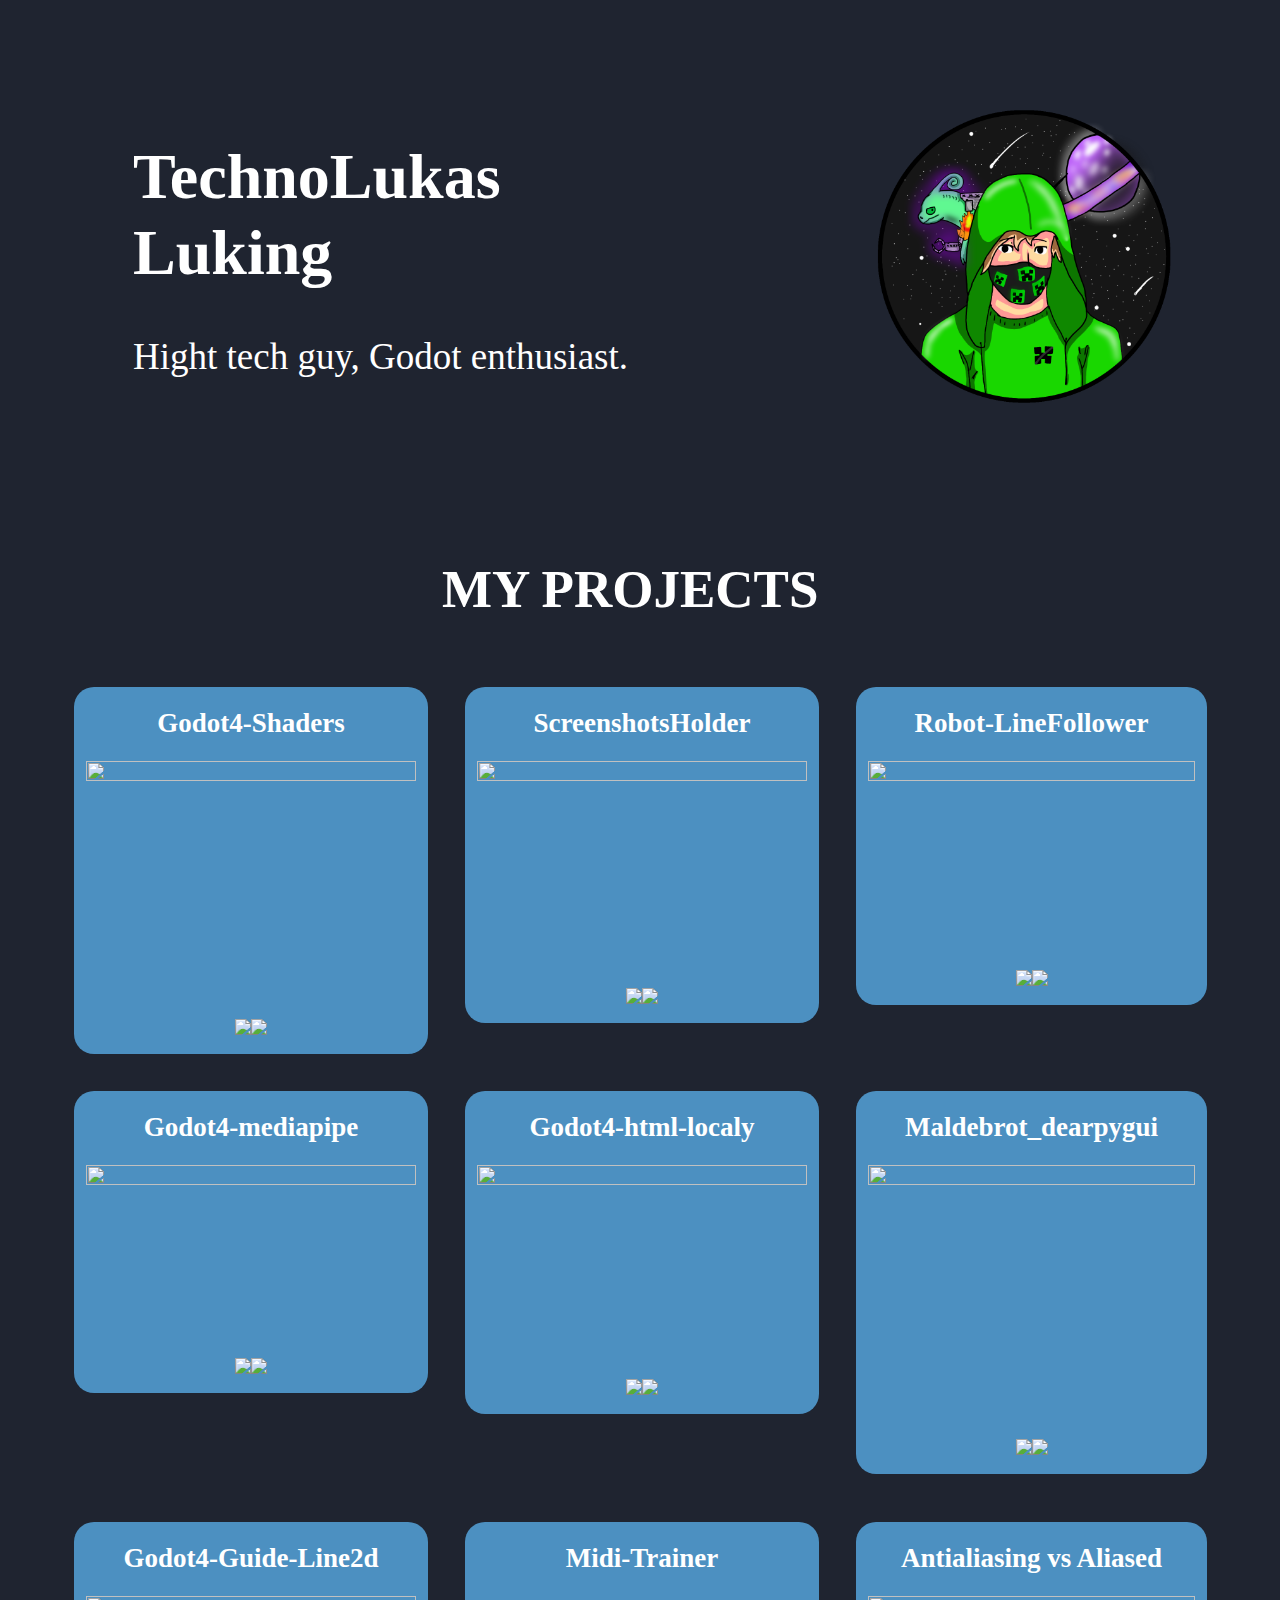
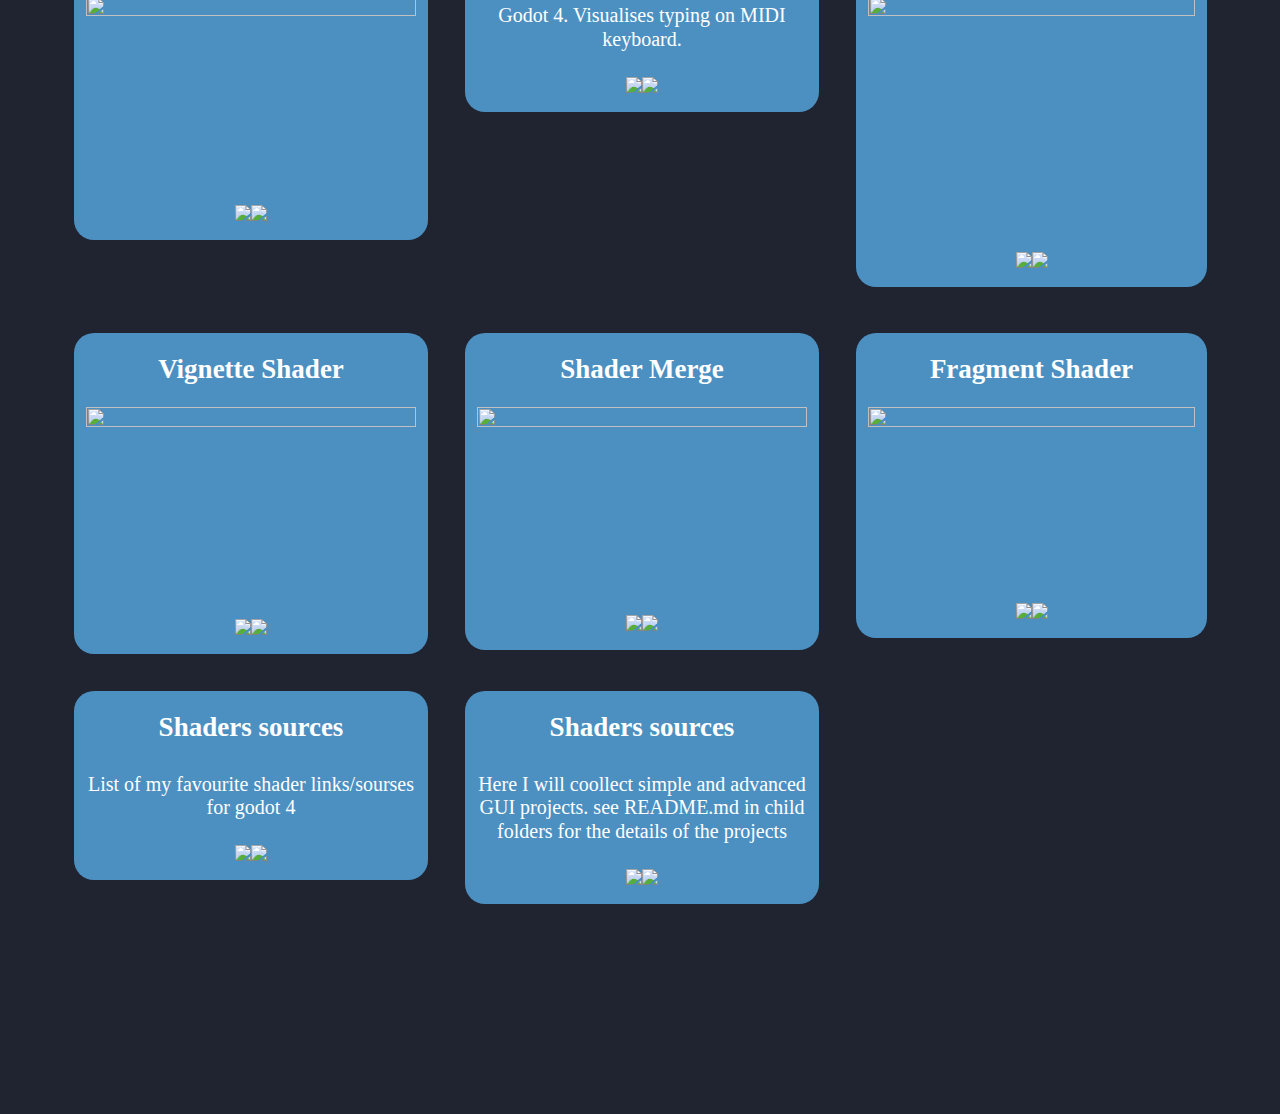
==== commit 88b812d2: "updated" ====
--- a/index.html
+++ b/index.html
@@ -1,108 +1,189 @@
-<!DOCTYPE html>
-<html style="font-size: 16px;" lang="en"><head>
-    <meta name="viewport" content="width=device-width, initial-scale=1.0">
-    <meta charset="utf-8">
-    <meta name="keywords" content="​Lessons &amp;amp; Practice, ​Meet some of our partners!, ​Integrity. Uniqueness. Enjoyment. Ever Forward., ​Our Mission, Contact Us">
-    <meta name="description" content="">
-    <title>Home</title>
-    <link rel="stylesheet" href="nicepage.css" media="screen">
-<link rel="stylesheet" href="Home.css" media="screen">
-    <script class="u-script" type="text/javascript" src="jquery.js" defer=""></script>
-    <script class="u-script" type="text/javascript" src="nicepage.js" defer=""></script>
-    <meta name="generator" content="Nicepage 5.13.1, nicepage.com">
-    <link id="u-theme-google-font" rel="stylesheet" href="https://fonts.googleapis.com/css?family=Montserrat:100,100i,200,200i,300,300i,400,400i,500,500i,600,600i,700,700i,800,800i,900,900i|Open+Sans:300,300i,400,400i,500,500i,600,600i,700,700i,800,800i">
-    <link id="u-page-google-font" rel="stylesheet" href="https://fonts.googleapis.com/css?family=Ubuntu:300,300i,400,400i,500,500i,700,700i">
-    
-    
-    
-    <script type="application/ld+json">{
-		"@context": "http://schema.org",
-		"@type": "Organization",
-		"name": ""
-}</script>
-    <meta name="theme-color" content="#4551dd">
-    <meta property="og:title" content="Home">
-    <meta property="og:type" content="website">
-  <meta data-intl-tel-input-cdn-path="intlTelInput/"></head>
-  <body data-home-page="Home.html" data-home-page-title="Home" class="u-body u-xl-mode" data-lang="en"> 
-    <section class="u-align-center-sm u-align-center-xs u-align-right-lg u-align-right-md u-align-right-xl u-clearfix u-custom-color-1 u-section-1" id="sec-d422">
-      <div class="u-clearfix u-sheet u-sheet-1">
-        <h1 class="u-text u-text-default u-text-1">TechnoLukas [Luking]</h1>
-        <h3 class="u-text u-text-default u-text-2">High tech guy, Godot entusiast.&nbsp;</h3>
-      </div>
-    </section>
-    <section class="u-clearfix u-container-align-center u-custom-color-1 u-section-2" id="carousel_9f62">
-      
-      
-      
-      
-      <h2 class="u-align-center u-text u-text-1" data-animation-name="customAnimationIn" data-animation-duration="1250" data-animation-delay="500"> MY&nbsp;PROJECTS</h2>
-      <div class="u-custom-color-1 u-expanded-width u-shape u-shape-rectangle u-shape-1" data-animation-name="customAnimationIn" data-animation-duration="1500" data-animation-delay="1000"></div>
-      <div class="u-list u-list-1">
-        <div class="u-repeater u-repeater-1">
-          <div class="u-border-2 u-border-grey-10 u-container-style u-hover-feature u-list-item u-radius-18 u-repeater-item u-shape-round u-video-cover u-white u-list-item-1">
-            <div class="u-container-layout u-similar-container u-container-layout-1">
-              <h6 class="u-align-center u-custom-font u-font-ubuntu u-text u-text-default u-text-palette-1-base u-text-2">
-                <a class="color-fg-default u-border-1 u-border-active-palette-2-base u-border-hover-palette-1-base u-border-no-left u-border-no-right u-border-no-top u-btn u-button-link u-button-style u-none u-text-palette-1-base u-btn-1" href="https://nicepage.com">Godot4-Shaders</a>
-              </h6>
-              <img class="u-hover-feature u-image u-image-round u-image-1" src="np://user.desktop.nicepage.com/Site_2504506546/images/No15_HalfCircle.gif?rand=cb11" alt="" data-image-width="1919" data-image-height="1432">
-            </div>
-          </div>
-          <div class="u-border-2 u-border-grey-10 u-container-style u-hover-feature u-list-item u-radius-18 u-repeater-item u-shape-rectangle u-video-cover u-white u-list-item-2">
-            <div class="u-container-layout u-similar-container u-container-layout-2">
-              <h6 class="u-align-center u-custom-font u-font-ubuntu u-text u-text-default u-text-palette-1-base u-text-3">ScreenshotsHolder</h6>
-              <img class="u-image u-image-round u-radius-10 u-image-2" src="np://user.desktop.nicepage.com/Site_2504506546/images/254247211-9d2cf48c-1150-4246-a72c-e84281fdd895.png?rand=fe44" alt="" data-image-width="489" data-image-height="319">
-            </div>
-          </div>
-          <div class="u-border-2 u-border-grey-10 u-container-style u-hover-feature u-list-item u-radius-18 u-repeater-item u-shape-rectangle u-video-cover u-white u-list-item-3">
-            <div class="u-container-layout u-similar-container u-container-layout-3">
-              <h6 class="u-align-center u-custom-font u-font-ubuntu u-text u-text-default u-text-palette-1-base u-text-4"> GdRobots-LineFollower</h6>
-              <img class="u-image u-image-round u-radius-10 u-image-3" src="np://user.desktop.nicepage.com/Site_2504506546/images/251398303-652df6f4-0aa4-4688-ac3f-eb9e1b528643.png?rand=1a36" alt="" data-image-width="1369" data-image-height="825">
-            </div>
-          </div>
-          <div class="u-border-2 u-border-grey-10 u-container-style u-hover-feature u-list-item u-radius-18 u-repeater-item u-shape-rectangle u-video-cover u-white u-list-item-4">
-            <div class="u-container-layout u-similar-container u-container-layout-4">
-              <h6 class="u-align-center u-custom-font u-font-ubuntu u-text u-text-default u-text-palette-1-base u-text-5">
-                <a class="color-fg-default u-active-none u-border-none u-btn u-button-style u-hover-none u-none u-text-palette-1-base u-btn-2" href="https://github.com/TechnoLukas/Maldebrot_dearpygui">Maldebrot_dearpygui</a>
-              </h6>
-              <img class="u-image u-image-round u-radius-10 u-image-4" src="np://user.desktop.nicepage.com/Site_2504506546/images/preview.gif?rand=6055" alt="" data-image-width="920" data-image-height="736">
-            </div>
-          </div>
-          <div class="u-border-2 u-border-grey-10 u-container-style u-hover-feature u-list-item u-radius-18 u-repeater-item u-shape-rectangle u-video-cover u-white u-list-item-5">
-            <div class="u-container-layout u-similar-container u-container-layout-5">
-              <h6 class="u-align-center u-custom-font u-font-ubuntu u-text u-text-default u-text-palette-1-base u-text-6">
-                <a class="color-fg-default u-active-none u-border-none u-btn u-button-style u-hover-none u-none u-text-palette-1-base u-btn-3" href="https://github.com/TechnoLukas/Maldebrot_dearpygui"> Godot4-html-localy</a>
-              </h6>
-              <img class="u-image u-image-round u-radius-10 u-image-5" src="np://user.desktop.nicepage.com/Site_2504506546/images/68747470733a2f2f692e696d6775722e636f6d2f5273726c6b71482e706e671.png?rand=4362" alt="" data-image-width="484" data-image-height="295">
-            </div>
-          </div>
-          <div class="u-border-2 u-border-grey-10 u-container-style u-hover-feature u-list-item u-radius-18 u-repeater-item u-shape-rectangle u-video-cover u-white u-list-item-6" data-href="https://github.com/TechnoLukas/Godot4-mediapipe">
-            <div class="u-container-layout u-similar-container u-container-layout-6">
-              <h6 class="u-align-center u-custom-font u-font-ubuntu u-text u-text-default u-text-palette-1-base u-text-7">
-                <a class="color-fg-default u-active-none u-border-none u-btn u-button-style u-hover-none u-none u-text-palette-1-base u-btn-4" href="https://github.com/TechnoLukas/Maldebrot_dearpygui"> Godot4-mediapipe</a>
-              </h6>
-              <img class="u-image u-image-round u-radius-10 u-image-6" src="np://user.desktop.nicepage.com/Site_2504506546/images/254066008-64bbe48f-107a-4dff-ada0-e34f4e96d416.png?rand=89db" alt="" data-image-width="3840" data-image-height="2099">
-            </div>
-          </div>
-        </div>
-      </div>
-      
-      
-      
-    </section>
-    
-    
-    <footer class="u-align-center u-clearfix u-footer u-grey-80 u-footer" id="sec-9c10"><div class="u-clearfix u-sheet u-sheet-1"></div></footer>
-    <section class="u-backlink u-clearfix u-grey-80">
-      <a class="u-link" href="https://nicepage.com/css-templates" target="_blank">
-        <span>CSS Templates</span>
-      </a>
-      <p class="u-text">
-        <span>created with</span>
-      </p>
-      <a class="u-link" href="" target="_blank">
-        <span>WYSIWYG Web Builder</span>
-      </a>. 
-    </section>
-  
-</body></html>+<!doctype html>
+<html>
+<head>
+<meta charset="utf-8">
+<title>Untitled Page</title>
+<meta name="generator" content="WYSIWYG Web Builder 18 - https://www.wysiwygwebbuilder.com">
+<link href="Untitled1.css" rel="stylesheet">
+<link href="index.css" rel="stylesheet">
+</head>
+<body>
+<div id="container">
+<div id="wb_Text1" style="position:absolute;left:118px;top:335px;width:706px;height:45px;z-index:28;">
+<span style="color:#FFFFFF;font-family:Trueno;font-size:37px;">Hight tech guy, Godot enthusiast.</span></div>
+<div id="wb_Text2" style="position:absolute;left:118px;top:139px;width:734px;height:153px;z-index:29;">
+<span style="color:#FFFFFF;font-family:Trueno;font-size:64px;"><strong>TechnoLukas<br>Luking</strong></span></div>
+<div id="wb_Image1" style="position:absolute;left:852px;top:101px;width:316px;height:316px;z-index:30;">
+<img src="images/ava.png" id="Image1" alt="" width="316" height="316"></div>
+<div id="wb_Text3" style="position:absolute;left:427px;top:558px;width:397px;height:64px;z-index:31;">
+<span style="color:#FFFFFF;font-family:Trueno;font-size:53px;"><strong>MY PROJECTS</strong></span></div>
+<table style="position:absolute;left:30px;top:658px;width:1191px;height:2054px;z-index:32;" id="Table1">
+<tr>
+<td class="cell0"><div id="wb_Card1" style="display:flex;width:100%;z-index:0;" class="card">
+   <div id="Card1-card-body">
+      <div id="Card1-card-item0">Godot4-Shaders</div>
+      <img id="Card1-card-item1" src="https://github.com/TechnoLukas/Godot4-Shaders/raw/main/images/No15_HalfCircle.gif" width="1919" height="1432" alt="" title="">
+      <div id="Card1-card-item2"><p>
+<a href="https://github.com/TechnoLukas/Godot4-Shaders"><img alt="GitHub stars" src="https://img.shields.io/github/stars/TechnoLukas/Godot4-Shaders" /></a> 
+<a href="https://github.com/TechnoLukas/Godot4-Shaders"><img alt="GitHub last commit" src="https://img.shields.io/github/last-commit/TechnoLukas/Godot4-Shaders" /></a>
+</p></div>
+   </div>
+</div>
+</td>
+<td class="cell0"><div id="wb_Card2" style="display:flex;width:100%;z-index:1;" class="card">
+   <div id="Card2-card-body">
+      <div id="Card2-card-item0">ScreenshotsHolder</div>
+      <img id="Card2-card-item1" src="https://user-images.githubusercontent.com/110934679/254247211-9d2cf48c-1150-4246-a72c-e84281fdd895.png" width="489" height="319" alt="" title="">
+      <div id="Card2-card-item2"><p>
+<a href="https://github.com/TechnoLukas/Godot4-ScreenshotsHolder"><img alt="GitHub stars" src="https://img.shields.io/github/stars/TechnoLukas/Godot4-ScreenshotsHolder" /></a> 
+<a href="https://github.com/TechnoLukas/Godot4-ScreenshotsHolder"><img alt="GitHub last commit" src="https://img.shields.io/github/last-commit/TechnoLukas/Godot4-ScreenshotsHolder" /></a>
+</p></div>
+   </div>
+</div>
+</td>
+<td class="cell1"><div id="wb_Card3" style="display:flex;width:100%;z-index:2;" class="card">
+   <div id="Card3-card-body">
+      <div id="Card3-card-item0">Robot-LineFollower</div>
+      <img id="Card3-card-item1" src="https://user-images.githubusercontent.com/110934679/251398303-652df6f4-0aa4-4688-ac3f-eb9e1b528643.png" width="1369" height="825" alt="" title="">
+      <div id="Card3-card-item2"><p>
+<a href="https://github.com/TechnoLukas/Godot4-Robot-LineFollower"><img alt="GitHub stars" src="https://img.shields.io/github/stars/TechnoLukas/Godot4-Robot-LineFollower" /></a> 
+<a href="https://github.com/TechnoLukas/Godot4-Robot-LineFollower"><img alt="GitHub last commit" src="https://img.shields.io/github/last-commit/TechnoLukas/Godot4-Robot-LineFollower" /></a>
+</p></div>
+   </div>
+</div>
+</td>
+</tr>
+<tr>
+<td class="cell2"><div id="wb_Card6" style="display:flex;width:100%;z-index:3;" class="card">
+   <div id="Card6-card-body">
+      <div id="Card6-card-item0">Godot4-mediapipe</div>
+      <img id="Card6-card-item1" src="https://user-images.githubusercontent.com/110934679/254066008-64bbe48f-107a-4dff-ada0-e34f4e96d416.png" width="3840" height="2099" alt="" title="">
+      <div id="Card6-card-item2"><p>
+<a href="https://github.com/TechnoLukas/Godot4-mediapipe"><img alt="GitHub stars" src="https://img.shields.io/github/stars/TechnoLukas/Godot4-mediapipe" /></a> 
+<a href="https://github.com/TechnoLukas/Godot4-mediapipe"><img alt="GitHub last commit" src="https://img.shields.io/github/last-commit/TechnoLukas/Godot4-mediapipe" /></a>
+</p></div>
+   </div>
+</div>
+</td>
+<td class="cell2"><div id="wb_Card5" style="display:flex;width:100%;z-index:4;" class="card">
+   <div id="Card5-card-body">
+      <div id="Card5-card-item0">Godot4-html-localy</div>
+      <img id="Card5-card-item1" src="https://camo.githubusercontent.com/b16fa4f2de792819534111efc7fe59134ab1f54f8a62efdd5bf441a703fe916e/68747470733a2f2f692e696d6775722e636f6d2f5273726c6b71482e706e67" width="484" height="295" alt="" title="">
+      <div id="Card5-card-item2"><p>
+<a href="https://github.com/TechnoLukas/Godot4-html-localy"><img alt="GitHub stars" src="https://img.shields.io/github/stars/TechnoLukas/Godot4-html-localy" /></a> 
+<a href="https://github.com/TechnoLukas/Godot4-html-localy"><img alt="GitHub last commit" src="https://img.shields.io/github/last-commit/TechnoLukas/Godot4-html-localy" /></a>
+</p></div>
+   </div>
+</div>
+</td>
+<td class="cell3"><div id="wb_Card4" style="display:flex;width:100%;z-index:5;" class="card">
+   <div id="Card4-card-body">
+      <div id="Card4-card-item0">Maldebrot_dearpygui</div>
+      <img id="Card4-card-item1" src="https://github.com/TechnoLukas/Maldebrot_dearpygui/raw/main/preview.gif" width="920" height="736" alt="" title="">
+      <div id="Card4-card-item2"><p>
+<a href="https://github.com/TechnoLukas/Maldebrot_dearpygui"><img alt="GitHub stars" src="https://img.shields.io/github/stars/TechnoLukas/Maldebrot_dearpygui" /></a> 
+<a href="https://github.com/TechnoLukas/Maldebrot_dearpygui"><img alt="GitHub last commit" src="https://img.shields.io/github/last-commit/TechnoLukas/Maldebrot_dearpygui" /></a>
+</p></div>
+   </div>
+</div>
+</td>
+</tr>
+<tr>
+<td class="cell4"><div id="wb_Card9" style="display:flex;width:100%;z-index:6;" class="card">
+   <div id="Card9-card-body">
+      <div id="Card9-card-item0">Godot4-Guide-Line2d</div>
+      <img id="Card9-card-item1" src="https://github.com/TechnoLukas/Godot4-Guide-Line2d/raw/main/preview.gif" width="1150" height="686" alt="" title="">
+      <div id="Card9-card-item2"><p>
+<a href="https://github.com/TechnoLukas/Godot4-Guide-Line2d"><img alt="GitHub stars" src="https://img.shields.io/github/stars/TechnoLukas/Godot4-Guide-Line2d" /></a> 
+<a href="https://github.com/TechnoLukas/Godot4-Guide-Line2d"><img alt="GitHub last commit" src="https://img.shields.io/github/last-commit/TechnoLukas/Godot4-Guide-Line2d" /></a>
+</p></div>
+   </div>
+</div>
+</td>
+<td class="cell4"><div id="wb_Card8" style="display:flex;width:100%;z-index:7;" class="card">
+   <div id="Card8-card-body">
+      <div id="Card8-card-item0">Midi-Trainer</div>
+      <div id="Card8-card-item1">Godot 4. Visualises typing on MIDI keyboard.</div>
+      <div id="Card8-card-item2"><p>
+<a href="https://github.com/TechnoLukas/Midi-Trainer"><img alt="GitHub stars" src="https://img.shields.io/github/stars/TechnoLukas/Midi-Trainer" /></a> 
+<a href="https://github.com/TechnoLukas/Midi-Trainer"><img alt="GitHub last commit" src="https://img.shields.io/github/last-commit/TechnoLukas/Midi-Trainer" /></a>
+</p></div>
+   </div>
+</div>
+</td>
+<td class="cell5"><div id="wb_Card7" style="display:flex;width:100%;z-index:8;" class="card">
+   <div id="Card7-card-body">
+      <div id="Card7-card-item0">Antialiasing vs Aliased</div>
+      <img id="Card7-card-item1" src="https://github.com/TechnoLukas/Godot-4-Antialiasing-vs-Aliased/raw/main/images/gif.gif" width="1919" height="1432" alt="" title="">
+      <div id="Card7-card-item2"><p>
+<a href="https://github.com/TechnoLukas/Godot-4-Antialiasing-vs-Aliased"><img alt="GitHub stars" src="https://img.shields.io/github/stars/TechnoLukas/Godot-4-Antialiasing-vs-Aliased" /></a> 
+<a href="https://github.com/TechnoLukas/Godot-4-Antialiasing-vs-Aliased"><img alt="GitHub last commit" src="https://img.shields.io/github/last-commit/TechnoLukas/Godot-4-Antialiasing-vs-Aliased" /></a>
+</p></div>
+   </div>
+</div>
+</td>
+</tr>
+<tr>
+<td class="cell6"><div id="wb_Card10" style="display:flex;width:100%;z-index:9;" class="card">
+   <div id="Card10-card-body">
+      <div id="Card10-card-item0">Vignette Shader</div>
+      <img id="Card10-card-item1" src="https://github.com/TechnoLukas/Godot4_VignetteShader/raw/main/Screenshots/Screenshot.png" width="1158" height="699" alt="" title="">
+      <div id="Card10-card-item2"><p>
+<a href="https://github.com/TechnoLukas/Godot4_VignetteShader"><img alt="GitHub stars" src="https://img.shields.io/github/stars/TechnoLukas/Godot4_VignetteShader" /></a> 
+<a href="https://github.com/TechnoLukas/Godot4_VignetteShader"><img alt="GitHub last commit" src="https://img.shields.io/github/last-commit/TechnoLukas/Godot4_VignetteShader" /></a>
+</p></div>
+   </div>
+</div>
+</td>
+<td class="cell6"><div id="wb_Card11" style="display:flex;width:100%;z-index:10;" class="card">
+   <div id="Card11-card-body">
+      <div id="Card11-card-item0">Shader Merge</div>
+      <img id="Card11-card-item1" src="https://github.com/TechnoLukas/Godot4-ShaderMerge/raw/main/images/day2.gif" width="460" height="273" alt="" title="">
+      <div id="Card11-card-item2"><p>
+<a href="https://github.com/TechnoLukas/Godot4-ShaderMerge"><img alt="GitHub stars" src="https://img.shields.io/github/stars/TechnoLukas/Godot4-ShaderMerge" /></a> 
+<a href="https://github.com/TechnoLukas/Godot4-ShaderMerge"><img alt="GitHub last commit" src="https://img.shields.io/github/last-commit/TechnoLukas/Godot4-ShaderMerge" /></a>
+</p></div>
+   </div>
+</div>
+</td>
+<td class="cell7"><div id="wb_Card12" style="display:flex;width:100%;z-index:11;" class="card">
+   <div id="Card12-card-body">
+      <div id="Card12-card-item0">Fragment Shader</div>
+      <img id="Card12-card-item1" src="https://user-images.githubusercontent.com/80244322/181588173-1c3a221d-c678-4c1e-86ae-d8e3472f4563.png" width="1269" height="712" alt="" title="">
+      <div id="Card12-card-item2"><p>
+<a href="https://github.com/TechnoLukas/Godot-3.5-FragmentShaderTutorial"><img alt="GitHub stars" src="https://img.shields.io/github/stars/TechnoLukas/Godot-3.5-FragmentShaderTutorial" /></a> 
+<a href="https://github.com/TechnoLukas/Godot-3.5-FragmentShaderTutorial"><img alt="GitHub last commit" src="https://img.shields.io/github/last-commit/TechnoLukas/Godot-3.5-FragmentShaderTutorial" /></a>
+</p></div>
+   </div>
+</div>
+</td>
+</tr>
+<tr>
+<td class="cell2"><div id="wb_Card13" style="display:flex;width:100%;z-index:12;" class="card">
+   <div id="Card13-card-body">
+      <div id="Card13-card-item0">Shaders sources</div>
+      <div id="Card13-card-item1">List of my favourite shader links/sourses for godot 4</div>
+      <div id="Card13-card-item2"><p>
+<a href="https://github.com/TechnoLukas/My-favourite-shaders-links"><img alt="GitHub stars" src="https://img.shields.io/github/stars/TechnoLukas/My-favourite-shaders-links" /></a> 
+<a href="https://github.com/TechnoLukas/My-favourite-shaders-links"><img alt="GitHub last commit" src="https://img.shields.io/github/last-commit/TechnoLukas/My-favourite-shaders-links" /></a>
+</p></div>
+   </div>
+</div>
+</td>
+<td class="cell2"><div id="wb_Card14" style="display:flex;width:100%;z-index:13;" class="card">
+   <div id="Card14-card-body">
+      <div id="Card14-card-item0">Shaders sources</div>
+      <div id="Card14-card-item1">Here I will coollect simple and advanced GUI projects. see README.md in child folders for the details of the projects</div>
+      <div id="Card14-card-item2"><p>
+<a href="https://github.com/TechnoLukas/MyDearPyGui_CollegeProjects"><img alt="GitHub stars" src="https://img.shields.io/github/stars/TechnoLukas/MyDearPyGui_CollegeProjects" /></a> 
+<a href="https://github.com/TechnoLukas/MyDearPyGui_CollegeProjects"><img alt="GitHub last commit" src="https://img.shields.io/github/last-commit/TechnoLukas/MyDearPyGui_CollegeProjects" /></a>
+</p></div>
+   </div>
+</div>
+</td>
+<td class="cell8"><p style="font-size:13px;line-height:16px;">&nbsp;</p></td>
+</tr>
+</table>
+</div>
+</body>
+</html>--- a/Untitled1.css
+++ b/Untitled1.css
@@ -0,0 +1,89 @@
+h1, .h1
+{
+   font-family: Arial;
+   font-weight: bold;
+   font-size: 32px;
+   text-decoration: none;
+   color: #000000;
+   --color: #000000;
+   background-color: transparent;
+   margin: 0 0 0 0;
+   padding: 0 0 0 0;
+   display: inline-block;
+}
+h2, .h2
+{
+   font-family: Arial;
+   font-weight: bold;
+   font-size: 27px;
+   text-decoration: none;
+   color: #000000;
+   --color: #000000;
+   background-color: transparent;
+   margin: 0 0 0 0;
+   padding: 0 0 0 0;
+   display: inline-block;
+}
+h3, .h3
+{
+   font-family: Arial;
+   font-weight: bold;
+   font-size: 24px;
+   text-decoration: none;
+   color: #000000;
+   --color: #000000;
+   background-color: transparent;
+   margin: 0 0 0 0;
+   padding: 0 0 0 0;
+   display: inline-block;
+}
+h4, .h4
+{
+   font-family: Arial;
+   font-weight: bold;
+   font-size: 21px;
+   font-style: italic;
+   text-decoration: none;
+   color: #000000;
+   --color: #000000;
+   background-color: transparent;
+   margin: 0 0 0 0;
+   padding: 0 0 0 0;
+   display: inline-block;
+}
+h5, .h5
+{
+   font-family: Arial;
+   font-weight: bold;
+   font-size: 19px;
+   text-decoration: none;
+   color: #000000;
+   --color: #000000;
+   background-color: transparent;
+   margin: 0 0 0 0;
+   padding: 0 0 0 0;
+   display: inline-block;
+}
+h6, .h6
+{
+   font-family: Arial;
+   font-weight: bold;
+   font-size: 16px;
+   text-decoration: none;
+   color: #000000;
+   --color: #000000;
+   background-color: transparent;
+   margin: 0 0 0 0;
+   padding: 0 0 0 0;
+   display: inline-block;
+}
+.CustomStyle
+{
+   font-family: "Courier New";
+   font-weight: bold;
+   font-size: 16px;
+   text-decoration: none;
+   color: #2E74B5;
+   --color: #2E74B5;
+   background-color: transparent;
+}
--- a/index.css
+++ b/index.css
@@ -0,0 +1,856 @@
+div#container
+{
+   width: 1250px;
+   position: relative;
+   margin: 0 auto 0 auto;
+   text-align: left;
+}
+body
+{
+   background-color: #1F2430;
+   color: #000000;
+   font-family: Arial;
+   font-weight: normal;
+   font-size: 13px;
+   line-height: 1.1875;
+   margin: 0;
+   text-align: center;
+}
+#wb_Text1 
+{
+   background-color: transparent;
+   background-image: none;
+   border: 0px solid #000000;
+   border-radius: 0px;
+   padding: 0;
+   margin: 0;
+   text-align: left;
+}
+#wb_Text1 div
+{
+   text-align: left;
+}
+#wb_Text2 
+{
+   background-color: transparent;
+   background-image: none;
+   border: 0px solid #000000;
+   border-radius: 0px;
+   padding: 0;
+   margin: 0;
+   text-align: left;
+}
+#wb_Text2 div
+{
+   text-align: left;
+}
+#wb_Image1
+{
+   vertical-align: top;
+}
+#Image1
+{
+   border: 0px solid #000000;
+   border-radius: 0px;
+   padding: 0;
+   margin: 0;
+   left: 0;
+   top: 0;
+   width: 100%;
+   height: 100%;
+}
+#wb_Text3 
+{
+   background-color: transparent;
+   background-image: none;
+   border: 0px solid #000000;
+   border-radius: 0px;
+   padding: 0;
+   margin: 0;
+   text-align: left;
+}
+#wb_Text3 div
+{
+   text-align: left;
+}
+#wb_Card1
+{
+   position: relative;
+   display: flex;
+   flex-direction: column;
+   box-sizing: border-box;
+   margin: 0;
+   background-color: #4C90C1;
+   background-image: none;
+   border: 0px solid #404040;
+   border-radius: 20px;
+   text-align: center;
+}
+#Card1-card-body
+{
+   padding: 0;
+   flex: 1 1 auto;
+   font-size: 0;
+}
+#Card1-card-item0
+{
+   box-sizing: border-box;
+   border-radius: 20px 20px 0 0 !important;
+   margin: 20px 20px 0 20px;
+   padding: 0;
+   color: #FFFFFF;
+   font-family: Trueno;
+   font-weight: bold;
+   font-style: normal;
+   font-size: 27px;
+}
+#Card1-card-item1
+{
+   box-sizing: border-box;
+   margin: 10px 0 0 0 ;
+   padding: 12px 12px 12px 12px;
+   border: 0px solid #000000;
+   border-radius: 10px;
+   width: 100%;
+   height: auto;
+}
+#Card1-card-item2
+{
+   box-sizing: border-box;
+   margin: 0 0 10px 0 ;
+   width: 100%;
+   height: 25px;
+}
+#Table1
+{
+   border-radius: 0px;
+   border: 0px solid transparent;
+   background-color: transparent;
+   background-image: none;
+   border-collapse: separate;
+   border-spacing: 21px;
+   margin: 0;
+}
+#Table1 td, #Table1 th
+{
+   padding: 8px 8px 8px 8px;
+}
+#Table1 p, #Table1 ul
+{
+   margin: 0;
+   padding: 0;
+}
+#Table1 .cell0
+{
+   background-color: transparent;
+   background-image: none;
+   text-align: left;
+   vertical-align: top;
+   width: 354px;
+   height: 366px;
+   font-size: 0;
+}
+#Table1 .cell1
+{
+   background-color: transparent;
+   background-image: none;
+   text-align: left;
+   vertical-align: top;
+   height: 366px;
+   font-size: 0;
+}
+#Table1 .cell2
+{
+   background-color: transparent;
+   background-image: none;
+   text-align: left;
+   vertical-align: top;
+   width: 354px;
+   height: 394px;
+   font-size: 0;
+}
+#Table1 .cell3
+{
+   background-color: transparent;
+   background-image: none;
+   text-align: left;
+   vertical-align: top;
+   height: 394px;
+   font-size: 0;
+}
+#Table1 .cell4
+{
+   background-color: transparent;
+   background-image: none;
+   text-align: left;
+   vertical-align: top;
+   width: 354px;
+   height: 374px;
+   font-size: 0;
+}
+#Table1 .cell5
+{
+   background-color: transparent;
+   background-image: none;
+   text-align: left;
+   vertical-align: top;
+   height: 374px;
+   font-size: 0;
+}
+#Table1 .cell6
+{
+   background-color: transparent;
+   background-image: none;
+   text-align: left;
+   vertical-align: top;
+   width: 354px;
+   height: 320px;
+   font-size: 0;
+}
+#Table1 .cell7
+{
+   background-color: transparent;
+   background-image: none;
+   text-align: left;
+   vertical-align: top;
+   height: 320px;
+   font-size: 0;
+}
+#Table1 .cell8
+{
+   background-color: transparent;
+   background-image: none;
+   text-align: left;
+   vertical-align: top;
+   height: 394px;
+}
+#wb_Card2
+{
+   position: relative;
+   display: flex;
+   flex-direction: column;
+   box-sizing: border-box;
+   margin: 0;
+   background-color: #4C90C1;
+   background-image: none;
+   border: 0px solid #404040;
+   border-radius: 20px;
+   text-align: center;
+}
+#Card2-card-body
+{
+   padding: 0;
+   flex: 1 1 auto;
+   font-size: 0;
+}
+#Card2-card-item0
+{
+   box-sizing: border-box;
+   border-radius: 20px 20px 0 0 !important;
+   margin: 20px 20px 0 20px;
+   padding: 0;
+   color: #FFFFFF;
+   font-family: Trueno;
+   font-weight: bold;
+   font-style: normal;
+   font-size: 27px;
+}
+#Card2-card-item1
+{
+   box-sizing: border-box;
+   margin: 10px 0 0 0 ;
+   padding: 12px 12px 12px 12px;
+   border: 0px solid #000000;
+   border-radius: 10px;
+   width: 100%;
+   height: auto;
+}
+#Card2-card-item2
+{
+   box-sizing: border-box;
+   margin: 0 0 10px 0 ;
+   width: 100%;
+   height: 25px;
+}
+#wb_Card3
+{
+   position: relative;
+   display: flex;
+   flex-direction: column;
+   box-sizing: border-box;
+   margin: 0;
+   background-color: #4C90C1;
+   background-image: none;
+   border: 0px solid #404040;
+   border-radius: 20px;
+   text-align: center;
+}
+#Card3-card-body
+{
+   padding: 0;
+   flex: 1 1 auto;
+   font-size: 0;
+}
+#Card3-card-item0
+{
+   box-sizing: border-box;
+   border-radius: 20px 20px 0 0 !important;
+   margin: 20px 20px 0 20px;
+   padding: 0;
+   color: #FFFFFF;
+   font-family: Trueno;
+   font-weight: bold;
+   font-style: normal;
+   font-size: 27px;
+}
+#Card3-card-item1
+{
+   box-sizing: border-box;
+   margin: 10px 0 0 0 ;
+   padding: 12px 12px 12px 12px;
+   border: 0px solid #000000;
+   border-radius: 10px;
+   width: 100%;
+   height: auto;
+}
+#Card3-card-item2
+{
+   box-sizing: border-box;
+   margin: 0 0 10px 0 ;
+   width: 100%;
+   height: 25px;
+}
+#wb_Card4
+{
+   position: relative;
+   display: flex;
+   flex-direction: column;
+   box-sizing: border-box;
+   margin: 0;
+   background-color: #4C90C1;
+   background-image: none;
+   border: 0px solid #404040;
+   border-radius: 20px;
+   text-align: center;
+}
+#Card4-card-body
+{
+   padding: 0;
+   flex: 1 1 auto;
+   font-size: 0;
+}
+#Card4-card-item0
+{
+   box-sizing: border-box;
+   border-radius: 20px 20px 0 0 !important;
+   margin: 20px 20px 0 20px;
+   padding: 0;
+   color: #FFFFFF;
+   font-family: Trueno;
+   font-weight: bold;
+   font-style: normal;
+   font-size: 27px;
+}
+#Card4-card-item1
+{
+   box-sizing: border-box;
+   margin: 10px 0 0 0 ;
+   padding: 12px 12px 12px 12px;
+   border: 0px solid #000000;
+   border-radius: 10px;
+   width: 100%;
+   height: auto;
+}
+#Card4-card-item2
+{
+   box-sizing: border-box;
+   margin: 0 0 10px 0 ;
+   width: 100%;
+   height: 25px;
+}
+#wb_Card5
+{
+   position: relative;
+   display: flex;
+   flex-direction: column;
+   box-sizing: border-box;
+   margin: 0;
+   background-color: #4C90C1;
+   background-image: none;
+   border: 0px solid #404040;
+   border-radius: 20px;
+   text-align: center;
+}
+#Card5-card-body
+{
+   padding: 0;
+   flex: 1 1 auto;
+   font-size: 0;
+}
+#Card5-card-item0
+{
+   box-sizing: border-box;
+   border-radius: 20px 20px 0 0 !important;
+   margin: 20px 20px 0 20px;
+   padding: 0;
+   color: #FFFFFF;
+   font-family: Trueno;
+   font-weight: bold;
+   font-style: normal;
+   font-size: 27px;
+}
+#Card5-card-item1
+{
+   box-sizing: border-box;
+   margin: 10px 0 0 0 ;
+   padding: 12px 12px 12px 12px;
+   border: 0px solid #000000;
+   border-radius: 10px;
+   width: 100%;
+   height: auto;
+}
+#Card5-card-item2
+{
+   box-sizing: border-box;
+   margin: 0 0 10px 0 ;
+   width: 100%;
+   height: 25px;
+}
+#wb_Card6
+{
+   position: relative;
+   display: flex;
+   flex-direction: column;
+   box-sizing: border-box;
+   margin: 0;
+   background-color: #4C90C1;
+   background-image: none;
+   border: 0px solid #404040;
+   border-radius: 20px;
+   text-align: center;
+}
+#Card6-card-body
+{
+   padding: 0;
+   flex: 1 1 auto;
+   font-size: 0;
+}
+#Card6-card-item0
+{
+   box-sizing: border-box;
+   border-radius: 20px 20px 0 0 !important;
+   margin: 20px 20px 0 20px;
+   padding: 0;
+   color: #FFFFFF;
+   font-family: Trueno;
+   font-weight: bold;
+   font-style: normal;
+   font-size: 27px;
+}
+#Card6-card-item1
+{
+   box-sizing: border-box;
+   margin: 10px 0 0 0 ;
+   padding: 12px 12px 12px 12px;
+   border: 0px solid #000000;
+   border-radius: 10px;
+   width: 100%;
+   height: auto;
+}
+#Card6-card-item2
+{
+   box-sizing: border-box;
+   margin: 0 0 10px 0 ;
+   width: 100%;
+   height: 25px;
+}
+#wb_Card7
+{
+   position: relative;
+   display: flex;
+   flex-direction: column;
+   box-sizing: border-box;
+   margin: 0;
+   background-color: #4C90C1;
+   background-image: none;
+   border: 0px solid #404040;
+   border-radius: 20px;
+   text-align: center;
+}
+#Card7-card-body
+{
+   padding: 0;
+   flex: 1 1 auto;
+   font-size: 0;
+}
+#Card7-card-item0
+{
+   box-sizing: border-box;
+   border-radius: 20px 20px 0 0 !important;
+   margin: 20px 20px 0 20px;
+   padding: 0;
+   color: #FFFFFF;
+   font-family: Trueno;
+   font-weight: bold;
+   font-style: normal;
+   font-size: 27px;
+}
+#Card7-card-item1
+{
+   box-sizing: border-box;
+   margin: 10px 0 0 0 ;
+   padding: 12px 12px 12px 12px;
+   border: 0px solid #000000;
+   border-radius: 10px;
+   width: 100%;
+   height: auto;
+}
+#Card7-card-item2
+{
+   box-sizing: border-box;
+   margin: 0 0 10px 0 ;
+   width: 100%;
+   height: 25px;
+}
+#wb_Card8
+{
+   position: relative;
+   display: flex;
+   flex-direction: column;
+   box-sizing: border-box;
+   margin: 0;
+   background-color: #4C90C1;
+   background-image: none;
+   border: 0px solid #404040;
+   border-radius: 20px;
+   text-align: center;
+}
+#Card8-card-body
+{
+   padding: 0;
+   flex: 1 1 auto;
+   font-size: 0;
+}
+#Card8-card-item0
+{
+   box-sizing: border-box;
+   border-radius: 20px 20px 0 0 !important;
+   margin: 20px 20px 0 20px;
+   padding: 0;
+   color: #FFFFFF;
+   font-family: Trueno;
+   font-weight: bold;
+   font-style: normal;
+   font-size: 27px;
+}
+#Card8-card-item1
+{
+   box-sizing: border-box;
+   margin: 30px 10px 25px 10px;
+   padding: 0;
+   color: #FFFFFF;
+   font-family: Trueno;
+   font-weight: normal;
+   font-style: normal;
+   font-size: 20px;
+   text-align: center;
+}
+#Card8-card-item2
+{
+   box-sizing: border-box;
+   margin: 0 0 10px 0 ;
+   width: 100%;
+   height: 25px;
+}
+#wb_Card9
+{
+   position: relative;
+   display: flex;
+   flex-direction: column;
+   box-sizing: border-box;
+   margin: 0;
+   background-color: #4C90C1;
+   background-image: none;
+   border: 0px solid #404040;
+   border-radius: 20px;
+   text-align: center;
+}
+#Card9-card-body
+{
+   padding: 0;
+   flex: 1 1 auto;
+   font-size: 0;
+}
+#Card9-card-item0
+{
+   box-sizing: border-box;
+   border-radius: 20px 20px 0 0 !important;
+   margin: 20px 20px 0 20px;
+   padding: 0;
+   color: #FFFFFF;
+   font-family: Trueno;
+   font-weight: bold;
+   font-style: normal;
+   font-size: 27px;
+}
+#Card9-card-item1
+{
+   box-sizing: border-box;
+   margin: 10px 0 0 0 ;
+   padding: 12px 12px 12px 12px;
+   border: 0px solid #000000;
+   border-radius: 10px;
+   width: 100%;
+   height: auto;
+}
+#Card9-card-item2
+{
+   box-sizing: border-box;
+   margin: 0 0 10px 0 ;
+   width: 100%;
+   height: 25px;
+}
+#wb_Card10
+{
+   position: relative;
+   display: flex;
+   flex-direction: column;
+   box-sizing: border-box;
+   margin: 0;
+   background-color: #4C90C1;
+   background-image: none;
+   border: 0px solid #404040;
+   border-radius: 20px;
+   text-align: center;
+}
+#Card10-card-body
+{
+   padding: 0;
+   flex: 1 1 auto;
+   font-size: 0;
+}
+#Card10-card-item0
+{
+   box-sizing: border-box;
+   border-radius: 20px 20px 0 0 !important;
+   margin: 20px 20px 0 20px;
+   padding: 0;
+   color: #FFFFFF;
+   font-family: Trueno;
+   font-weight: bold;
+   font-style: normal;
+   font-size: 27px;
+}
+#Card10-card-item1
+{
+   box-sizing: border-box;
+   margin: 10px 0 0 0 ;
+   padding: 12px 12px 12px 12px;
+   border: 0px solid #000000;
+   border-radius: 10px;
+   width: 100%;
+   height: auto;
+}
+#Card10-card-item2
+{
+   box-sizing: border-box;
+   margin: 0 0 10px 0 ;
+   width: 100%;
+   height: 25px;
+}
+#wb_Card11
+{
+   position: relative;
+   display: flex;
+   flex-direction: column;
+   box-sizing: border-box;
+   margin: 0;
+   background-color: #4C90C1;
+   background-image: none;
+   border: 0px solid #404040;
+   border-radius: 20px;
+   text-align: center;
+}
+#Card11-card-body
+{
+   padding: 0;
+   flex: 1 1 auto;
+   font-size: 0;
+}
+#Card11-card-item0
+{
+   box-sizing: border-box;
+   border-radius: 20px 20px 0 0 !important;
+   margin: 20px 20px 0 20px;
+   padding: 0;
+   color: #FFFFFF;
+   font-family: Trueno;
+   font-weight: bold;
+   font-style: normal;
+   font-size: 27px;
+}
+#Card11-card-item1
+{
+   box-sizing: border-box;
+   margin: 10px 0 0 0 ;
+   padding: 12px 12px 12px 12px;
+   border: 0px solid #000000;
+   border-radius: 10px;
+   width: 100%;
+   height: auto;
+}
+#Card11-card-item2
+{
+   box-sizing: border-box;
+   margin: 0 0 10px 0 ;
+   width: 100%;
+   height: 25px;
+}
+#wb_Card12
+{
+   position: relative;
+   display: flex;
+   flex-direction: column;
+   box-sizing: border-box;
+   margin: 0;
+   background-color: #4C90C1;
+   background-image: none;
+   border: 0px solid #404040;
+   border-radius: 20px;
+   text-align: center;
+}
+#Card12-card-body
+{
+   padding: 0;
+   flex: 1 1 auto;
+   font-size: 0;
+}
+#Card12-card-item0
+{
+   box-sizing: border-box;
+   border-radius: 20px 20px 0 0 !important;
+   margin: 20px 20px 0 20px;
+   padding: 0;
+   color: #FFFFFF;
+   font-family: Trueno;
+   font-weight: bold;
+   font-style: normal;
+   font-size: 27px;
+}
+#Card12-card-item1
+{
+   box-sizing: border-box;
+   margin: 10px 0 0 0 ;
+   padding: 12px 12px 12px 12px;
+   border: 0px solid #000000;
+   border-radius: 10px;
+   width: 100%;
+   height: auto;
+}
+#Card12-card-item2
+{
+   box-sizing: border-box;
+   margin: 0 0 10px 0 ;
+   width: 100%;
+   height: 25px;
+}
+#wb_Card13
+{
+   position: relative;
+   display: flex;
+   flex-direction: column;
+   box-sizing: border-box;
+   margin: 0;
+   background-color: #4C90C1;
+   background-image: none;
+   border: 0px solid #404040;
+   border-radius: 20px;
+   text-align: center;
+}
+#Card13-card-body
+{
+   padding: 0;
+   flex: 1 1 auto;
+   font-size: 0;
+}
+#Card13-card-item0
+{
+   box-sizing: border-box;
+   border-radius: 20px 20px 0 0 !important;
+   margin: 20px 20px 0 20px;
+   padding: 0;
+   color: #FFFFFF;
+   font-family: Trueno;
+   font-weight: bold;
+   font-style: normal;
+   font-size: 27px;
+}
+#Card13-card-item1
+{
+   box-sizing: border-box;
+   margin: 30px 10px 25px 10px;
+   padding: 0;
+   color: #FFFFFF;
+   font-family: Trueno;
+   font-weight: normal;
+   font-style: normal;
+   font-size: 20px;
+   text-align: center;
+}
+#Card13-card-item2
+{
+   box-sizing: border-box;
+   margin: 0 0 10px 0 ;
+   width: 100%;
+   height: 25px;
+}
+#wb_Card14
+{
+   position: relative;
+   display: flex;
+   flex-direction: column;
+   box-sizing: border-box;
+   margin: 0;
+   background-color: #4C90C1;
+   background-image: none;
+   border: 0px solid #404040;
+   border-radius: 20px;
+   text-align: center;
+}
+#Card14-card-body
+{
+   padding: 0;
+   flex: 1 1 auto;
+   font-size: 0;
+}
+#Card14-card-item0
+{
+   box-sizing: border-box;
+   border-radius: 20px 20px 0 0 !important;
+   margin: 20px 20px 0 20px;
+   padding: 0;
+   color: #FFFFFF;
+   font-family: Trueno;
+   font-weight: bold;
+   font-style: normal;
+   font-size: 27px;
+}
+#Card14-card-item1
+{
+   box-sizing: border-box;
+   margin: 30px 10px 25px 10px;
+   padding: 0;
+   color: #FFFFFF;
+   font-family: Trueno;
+   font-weight: normal;
+   font-style: normal;
+   font-size: 20px;
+   text-align: center;
+}
+#Card14-card-item2
+{
+   box-sizing: border-box;
+   margin: 0 0 10px 0 ;
+   width: 100%;
+   height: 25px;
+}
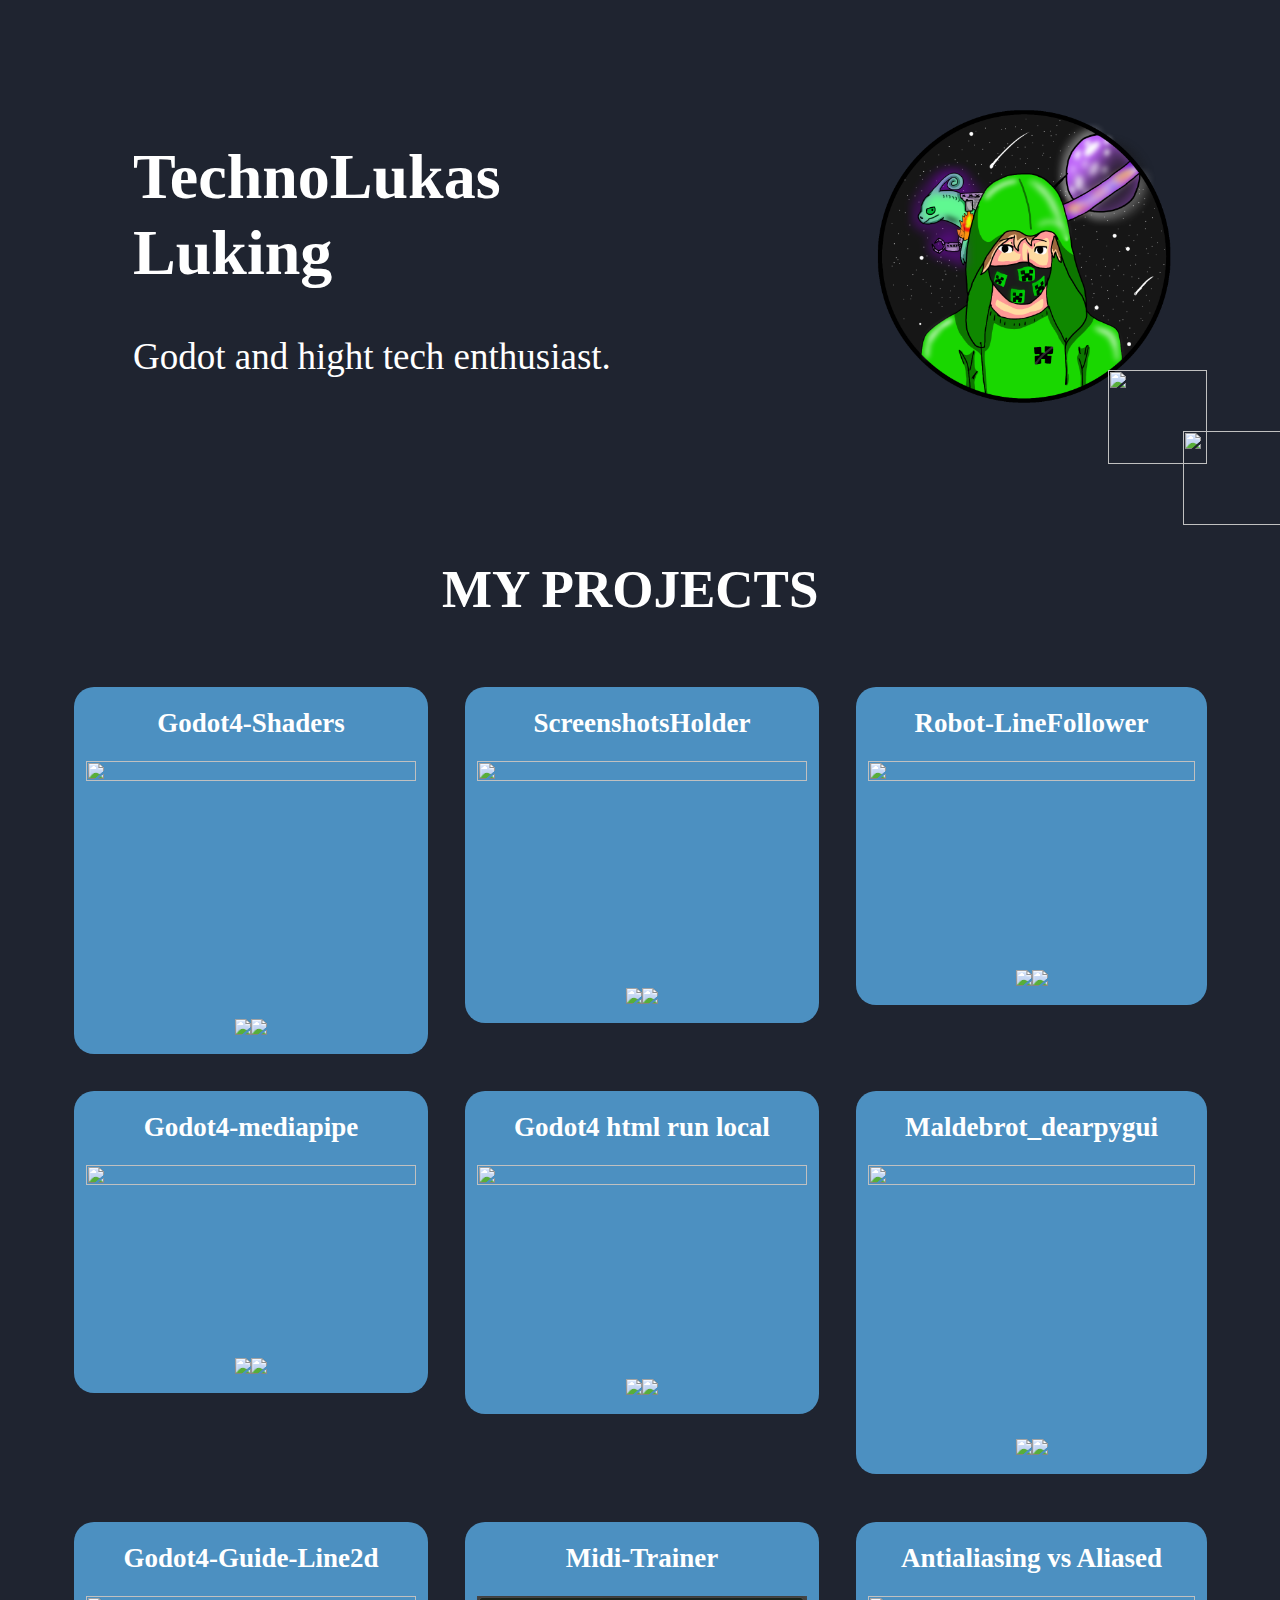
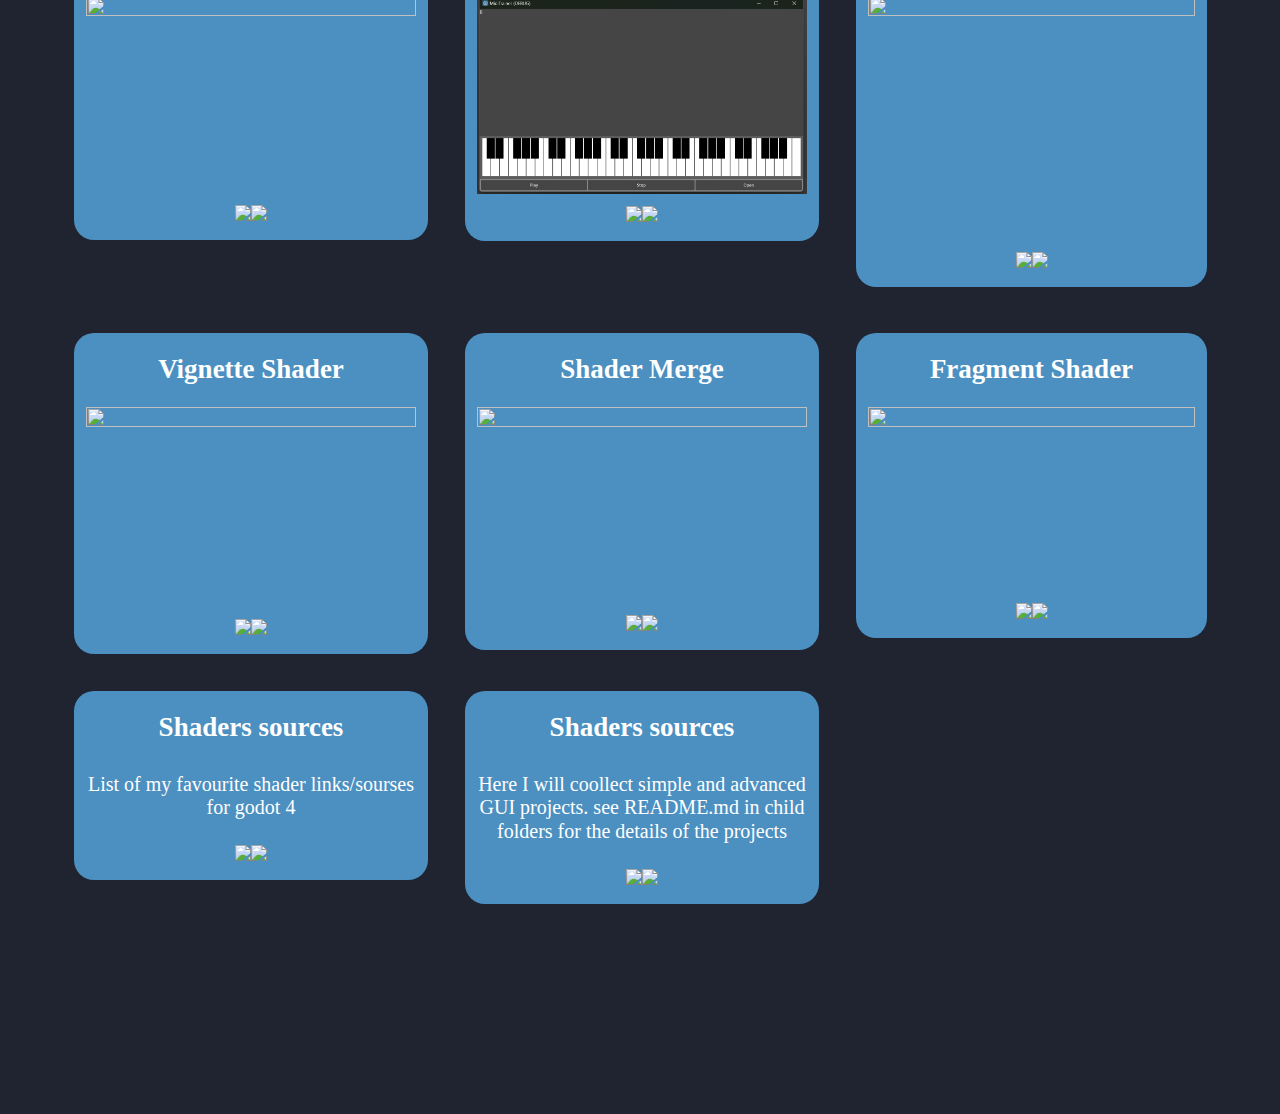
==== commit 980886c2: "update" ====
--- a/index.html
+++ b/index.html
@@ -4,13 +4,13 @@
 <meta charset="utf-8">
 <title>Untitled Page</title>
 <meta name="generator" content="WYSIWYG Web Builder 18 - https://www.wysiwygwebbuilder.com">
-<link href="Untitled1.css" rel="stylesheet">
+<link href="main.css" rel="stylesheet">
 <link href="index.css" rel="stylesheet">
 </head>
 <body>
 <div id="container">
 <div id="wb_Text1" style="position:absolute;left:118px;top:335px;width:706px;height:45px;z-index:28;">
-<span style="color:#FFFFFF;font-family:Trueno;font-size:37px;">Hight tech guy, Godot enthusiast.</span></div>
+<span style="color:#FFFFFF;font-family:Trueno;font-size:37px;">Godot and hight tech enthusiast.</span></div>
 <div id="wb_Text2" style="position:absolute;left:118px;top:139px;width:734px;height:153px;z-index:29;">
 <span style="color:#FFFFFF;font-family:Trueno;font-size:64px;"><strong>TechnoLukas<br>Luking</strong></span></div>
 <div id="wb_Image1" style="position:absolute;left:852px;top:101px;width:316px;height:316px;z-index:30;">
@@ -22,7 +22,7 @@
 <td class="cell0"><div id="wb_Card1" style="display:flex;width:100%;z-index:0;" class="card">
    <div id="Card1-card-body">
       <div id="Card1-card-item0">Godot4-Shaders</div>
-      <img id="Card1-card-item1" src="https://github.com/TechnoLukas/Godot4-Shaders/raw/main/images/No15_HalfCircle.gif" width="1919" height="1432" alt="" title="">
+      <a href="https://github.com/TechnoLukas/Godot4-Shaders"><img id="Card1-card-item1" src="https://github.com/TechnoLukas/Godot4-Shaders/raw/main/images/No15_HalfCircle.gif" width="1919" height="1432" alt="" title=""></a>
       <div id="Card1-card-item2"><p>
 <a href="https://github.com/TechnoLukas/Godot4-Shaders"><img alt="GitHub stars" src="https://img.shields.io/github/stars/TechnoLukas/Godot4-Shaders" /></a> 
 <a href="https://github.com/TechnoLukas/Godot4-Shaders"><img alt="GitHub last commit" src="https://img.shields.io/github/last-commit/TechnoLukas/Godot4-Shaders" /></a>
@@ -33,7 +33,7 @@
 <td class="cell0"><div id="wb_Card2" style="display:flex;width:100%;z-index:1;" class="card">
    <div id="Card2-card-body">
       <div id="Card2-card-item0">ScreenshotsHolder</div>
-      <img id="Card2-card-item1" src="https://user-images.githubusercontent.com/110934679/254247211-9d2cf48c-1150-4246-a72c-e84281fdd895.png" width="489" height="319" alt="" title="">
+      <a href="https://github.com/TechnoLukas/Godot4-ScreenshotsHolder"><img id="Card2-card-item1" src="https://user-images.githubusercontent.com/110934679/254247211-9d2cf48c-1150-4246-a72c-e84281fdd895.png" width="489" height="319" alt="" title=""></a>
       <div id="Card2-card-item2"><p>
 <a href="https://github.com/TechnoLukas/Godot4-ScreenshotsHolder"><img alt="GitHub stars" src="https://img.shields.io/github/stars/TechnoLukas/Godot4-ScreenshotsHolder" /></a> 
 <a href="https://github.com/TechnoLukas/Godot4-ScreenshotsHolder"><img alt="GitHub last commit" src="https://img.shields.io/github/last-commit/TechnoLukas/Godot4-ScreenshotsHolder" /></a>
@@ -44,7 +44,7 @@
 <td class="cell1"><div id="wb_Card3" style="display:flex;width:100%;z-index:2;" class="card">
    <div id="Card3-card-body">
       <div id="Card3-card-item0">Robot-LineFollower</div>
-      <img id="Card3-card-item1" src="https://user-images.githubusercontent.com/110934679/251398303-652df6f4-0aa4-4688-ac3f-eb9e1b528643.png" width="1369" height="825" alt="" title="">
+      <a href="https://github.com/TechnoLukas/Godot4-Robot-LineFollower"><img id="Card3-card-item1" src="https://user-images.githubusercontent.com/110934679/251398303-652df6f4-0aa4-4688-ac3f-eb9e1b528643.png" width="1369" height="825" alt="" title=""></a>
       <div id="Card3-card-item2"><p>
 <a href="https://github.com/TechnoLukas/Godot4-Robot-LineFollower"><img alt="GitHub stars" src="https://img.shields.io/github/stars/TechnoLukas/Godot4-Robot-LineFollower" /></a> 
 <a href="https://github.com/TechnoLukas/Godot4-Robot-LineFollower"><img alt="GitHub last commit" src="https://img.shields.io/github/last-commit/TechnoLukas/Godot4-Robot-LineFollower" /></a>
@@ -57,7 +57,7 @@
 <td class="cell2"><div id="wb_Card6" style="display:flex;width:100%;z-index:3;" class="card">
    <div id="Card6-card-body">
       <div id="Card6-card-item0">Godot4-mediapipe</div>
-      <img id="Card6-card-item1" src="https://user-images.githubusercontent.com/110934679/254066008-64bbe48f-107a-4dff-ada0-e34f4e96d416.png" width="3840" height="2099" alt="" title="">
+      <a href="https://github.com/TechnoLukas/Godot4-mediapipe"><img id="Card6-card-item1" src="https://user-images.githubusercontent.com/110934679/254066008-64bbe48f-107a-4dff-ada0-e34f4e96d416.png" width="3840" height="2099" alt="" title=""></a>
       <div id="Card6-card-item2"><p>
 <a href="https://github.com/TechnoLukas/Godot4-mediapipe"><img alt="GitHub stars" src="https://img.shields.io/github/stars/TechnoLukas/Godot4-mediapipe" /></a> 
 <a href="https://github.com/TechnoLukas/Godot4-mediapipe"><img alt="GitHub last commit" src="https://img.shields.io/github/last-commit/TechnoLukas/Godot4-mediapipe" /></a>
@@ -67,8 +67,8 @@
 </td>
 <td class="cell2"><div id="wb_Card5" style="display:flex;width:100%;z-index:4;" class="card">
    <div id="Card5-card-body">
-      <div id="Card5-card-item0">Godot4-html-localy</div>
-      <img id="Card5-card-item1" src="https://camo.githubusercontent.com/b16fa4f2de792819534111efc7fe59134ab1f54f8a62efdd5bf441a703fe916e/68747470733a2f2f692e696d6775722e636f6d2f5273726c6b71482e706e67" width="484" height="295" alt="" title="">
+      <div id="Card5-card-item0">Godot4 html run local</div>
+      <a href="https://github.com/TechnoLukas/Godot4-html-localy"><img id="Card5-card-item1" src="https://camo.githubusercontent.com/b16fa4f2de792819534111efc7fe59134ab1f54f8a62efdd5bf441a703fe916e/68747470733a2f2f692e696d6775722e636f6d2f5273726c6b71482e706e67" width="484" height="295" alt="" title=""></a>
       <div id="Card5-card-item2"><p>
 <a href="https://github.com/TechnoLukas/Godot4-html-localy"><img alt="GitHub stars" src="https://img.shields.io/github/stars/TechnoLukas/Godot4-html-localy" /></a> 
 <a href="https://github.com/TechnoLukas/Godot4-html-localy"><img alt="GitHub last commit" src="https://img.shields.io/github/last-commit/TechnoLukas/Godot4-html-localy" /></a>
@@ -79,7 +79,7 @@
 <td class="cell3"><div id="wb_Card4" style="display:flex;width:100%;z-index:5;" class="card">
    <div id="Card4-card-body">
       <div id="Card4-card-item0">Maldebrot_dearpygui</div>
-      <img id="Card4-card-item1" src="https://github.com/TechnoLukas/Maldebrot_dearpygui/raw/main/preview.gif" width="920" height="736" alt="" title="">
+      <a href="https://github.com/TechnoLukas/Maldebrot_dearpygui"><img id="Card4-card-item1" src="https://github.com/TechnoLukas/Maldebrot_dearpygui/raw/main/preview.gif" width="920" height="736" alt="" title=""></a>
       <div id="Card4-card-item2"><p>
 <a href="https://github.com/TechnoLukas/Maldebrot_dearpygui"><img alt="GitHub stars" src="https://img.shields.io/github/stars/TechnoLukas/Maldebrot_dearpygui" /></a> 
 <a href="https://github.com/TechnoLukas/Maldebrot_dearpygui"><img alt="GitHub last commit" src="https://img.shields.io/github/last-commit/TechnoLukas/Maldebrot_dearpygui" /></a>
@@ -92,7 +92,7 @@
 <td class="cell4"><div id="wb_Card9" style="display:flex;width:100%;z-index:6;" class="card">
    <div id="Card9-card-body">
       <div id="Card9-card-item0">Godot4-Guide-Line2d</div>
-      <img id="Card9-card-item1" src="https://github.com/TechnoLukas/Godot4-Guide-Line2d/raw/main/preview.gif" width="1150" height="686" alt="" title="">
+      <a href="https://github.com/TechnoLukas/Godot4-Guide-Line2d"><img id="Card9-card-item1" src="https://github.com/TechnoLukas/Godot4-Guide-Line2d/raw/main/preview.gif" width="1150" height="686" alt="" title=""></a>
       <div id="Card9-card-item2"><p>
 <a href="https://github.com/TechnoLukas/Godot4-Guide-Line2d"><img alt="GitHub stars" src="https://img.shields.io/github/stars/TechnoLukas/Godot4-Guide-Line2d" /></a> 
 <a href="https://github.com/TechnoLukas/Godot4-Guide-Line2d"><img alt="GitHub last commit" src="https://img.shields.io/github/last-commit/TechnoLukas/Godot4-Guide-Line2d" /></a>
@@ -103,7 +103,7 @@
 <td class="cell4"><div id="wb_Card8" style="display:flex;width:100%;z-index:7;" class="card">
    <div id="Card8-card-body">
       <div id="Card8-card-item0">Midi-Trainer</div>
-      <div id="Card8-card-item1">Godot 4. Visualises typing on MIDI keyboard.</div>
+      <a href="https://github.com/TechnoLukas/Midi-Trainer"><img id="Card8-card-item1" src="images/Screenshot 2023-07-19 000818.png" width="1306" height="781" alt="" title=""></a>
       <div id="Card8-card-item2"><p>
 <a href="https://github.com/TechnoLukas/Midi-Trainer"><img alt="GitHub stars" src="https://img.shields.io/github/stars/TechnoLukas/Midi-Trainer" /></a> 
 <a href="https://github.com/TechnoLukas/Midi-Trainer"><img alt="GitHub last commit" src="https://img.shields.io/github/last-commit/TechnoLukas/Midi-Trainer" /></a>
@@ -114,7 +114,7 @@
 <td class="cell5"><div id="wb_Card7" style="display:flex;width:100%;z-index:8;" class="card">
    <div id="Card7-card-body">
       <div id="Card7-card-item0">Antialiasing vs Aliased</div>
-      <img id="Card7-card-item1" src="https://github.com/TechnoLukas/Godot-4-Antialiasing-vs-Aliased/raw/main/images/gif.gif" width="1919" height="1432" alt="" title="">
+      <a href="https://github.com/TechnoLukas/Godot-4-Antialiasing-vs-Aliased"><img id="Card7-card-item1" src="https://github.com/TechnoLukas/Godot-4-Antialiasing-vs-Aliased/raw/main/images/gif.gif" width="1919" height="1432" alt="" title=""></a>
       <div id="Card7-card-item2"><p>
 <a href="https://github.com/TechnoLukas/Godot-4-Antialiasing-vs-Aliased"><img alt="GitHub stars" src="https://img.shields.io/github/stars/TechnoLukas/Godot-4-Antialiasing-vs-Aliased" /></a> 
 <a href="https://github.com/TechnoLukas/Godot-4-Antialiasing-vs-Aliased"><img alt="GitHub last commit" src="https://img.shields.io/github/last-commit/TechnoLukas/Godot-4-Antialiasing-vs-Aliased" /></a>
@@ -127,7 +127,7 @@
 <td class="cell6"><div id="wb_Card10" style="display:flex;width:100%;z-index:9;" class="card">
    <div id="Card10-card-body">
       <div id="Card10-card-item0">Vignette Shader</div>
-      <img id="Card10-card-item1" src="https://github.com/TechnoLukas/Godot4_VignetteShader/raw/main/Screenshots/Screenshot.png" width="1158" height="699" alt="" title="">
+      <a href="https://github.com/TechnoLukas/Godot4_VignetteShader"><img id="Card10-card-item1" src="https://github.com/TechnoLukas/Godot4_VignetteShader/raw/main/Screenshots/Screenshot.png" width="1158" height="699" alt="" title=""></a>
       <div id="Card10-card-item2"><p>
 <a href="https://github.com/TechnoLukas/Godot4_VignetteShader"><img alt="GitHub stars" src="https://img.shields.io/github/stars/TechnoLukas/Godot4_VignetteShader" /></a> 
 <a href="https://github.com/TechnoLukas/Godot4_VignetteShader"><img alt="GitHub last commit" src="https://img.shields.io/github/last-commit/TechnoLukas/Godot4_VignetteShader" /></a>
@@ -138,7 +138,7 @@
 <td class="cell6"><div id="wb_Card11" style="display:flex;width:100%;z-index:10;" class="card">
    <div id="Card11-card-body">
       <div id="Card11-card-item0">Shader Merge</div>
-      <img id="Card11-card-item1" src="https://github.com/TechnoLukas/Godot4-ShaderMerge/raw/main/images/day2.gif" width="460" height="273" alt="" title="">
+      <a href="https://github.com/TechnoLukas/Godot4-ShaderMerge"><img id="Card11-card-item1" src="https://github.com/TechnoLukas/Godot4-ShaderMerge/raw/main/images/day2.gif" width="460" height="273" alt="" title=""></a>
       <div id="Card11-card-item2"><p>
 <a href="https://github.com/TechnoLukas/Godot4-ShaderMerge"><img alt="GitHub stars" src="https://img.shields.io/github/stars/TechnoLukas/Godot4-ShaderMerge" /></a> 
 <a href="https://github.com/TechnoLukas/Godot4-ShaderMerge"><img alt="GitHub last commit" src="https://img.shields.io/github/last-commit/TechnoLukas/Godot4-ShaderMerge" /></a>
@@ -149,7 +149,7 @@
 <td class="cell7"><div id="wb_Card12" style="display:flex;width:100%;z-index:11;" class="card">
    <div id="Card12-card-body">
       <div id="Card12-card-item0">Fragment Shader</div>
-      <img id="Card12-card-item1" src="https://user-images.githubusercontent.com/80244322/181588173-1c3a221d-c678-4c1e-86ae-d8e3472f4563.png" width="1269" height="712" alt="" title="">
+      <a href="https://github.com/TechnoLukas/Godot-3.5-FragmentShaderTutorial"><img id="Card12-card-item1" src="https://user-images.githubusercontent.com/80244322/181588173-1c3a221d-c678-4c1e-86ae-d8e3472f4563.png" width="1269" height="712" alt="" title=""></a>
       <div id="Card12-card-item2"><p>
 <a href="https://github.com/TechnoLukas/Godot-3.5-FragmentShaderTutorial"><img alt="GitHub stars" src="https://img.shields.io/github/stars/TechnoLukas/Godot-3.5-FragmentShaderTutorial" /></a> 
 <a href="https://github.com/TechnoLukas/Godot-3.5-FragmentShaderTutorial"><img alt="GitHub last commit" src="https://img.shields.io/github/last-commit/TechnoLukas/Godot-3.5-FragmentShaderTutorial" /></a>
@@ -184,6 +184,10 @@
 <td class="cell8"><p style="font-size:13px;line-height:16px;">&nbsp;</p></td>
 </tr>
 </table>
+<div id="wb_Image2" style="position:absolute;left:1093px;top:370px;width:99px;height:94px;z-index:33;">
+<a href="https://github.com/TechnoLukas"><img src="images/github-mark-white.png" id="Image2" alt="" width="99" height="97"></a></div>
+<div id="wb_Image3" style="position:absolute;left:1168px;top:431px;width:99px;height:94px;z-index:34;">
+<a href="https://github.com/TechnoLukas"><img src="images/github-mark-white.png" id="Image3" alt="" width="99" height="97"></a></div>
 </div>
 </body>
 </html>--- a/index.css
+++ b/index.css
@@ -546,6 +546,246 @@
 #Card8-card-item1
 {
    box-sizing: border-box;
+   margin: 10px 0 0 0 ;
+   padding: 12px 12px 12px 12px;
+   border: 0px solid #000000;
+   border-radius: 10px;
+   width: 100%;
+   height: auto;
+}
+#Card8-card-item2
+{
+   box-sizing: border-box;
+   margin: 0 0 10px 0 ;
+   width: 100%;
+   height: 25px;
+}
+#wb_Card9
+{
+   position: relative;
+   display: flex;
+   flex-direction: column;
+   box-sizing: border-box;
+   margin: 0;
+   background-color: #4C90C1;
+   background-image: none;
+   border: 0px solid #404040;
+   border-radius: 20px;
+   text-align: center;
+}
+#Card9-card-body
+{
+   padding: 0;
+   flex: 1 1 auto;
+   font-size: 0;
+}
+#Card9-card-item0
+{
+   box-sizing: border-box;
+   border-radius: 20px 20px 0 0 !important;
+   margin: 20px 20px 0 20px;
+   padding: 0;
+   color: #FFFFFF;
+   font-family: Trueno;
+   font-weight: bold;
+   font-style: normal;
+   font-size: 27px;
+}
+#Card9-card-item1
+{
+   box-sizing: border-box;
+   margin: 10px 0 0 0 ;
+   padding: 12px 12px 12px 12px;
+   border: 0px solid #000000;
+   border-radius: 10px;
+   width: 100%;
+   height: auto;
+}
+#Card9-card-item2
+{
+   box-sizing: border-box;
+   margin: 0 0 10px 0 ;
+   width: 100%;
+   height: 25px;
+}
+#wb_Card10
+{
+   position: relative;
+   display: flex;
+   flex-direction: column;
+   box-sizing: border-box;
+   margin: 0;
+   background-color: #4C90C1;
+   background-image: none;
+   border: 0px solid #404040;
+   border-radius: 20px;
+   text-align: center;
+}
+#Card10-card-body
+{
+   padding: 0;
+   flex: 1 1 auto;
+   font-size: 0;
+}
+#Card10-card-item0
+{
+   box-sizing: border-box;
+   border-radius: 20px 20px 0 0 !important;
+   margin: 20px 20px 0 20px;
+   padding: 0;
+   color: #FFFFFF;
+   font-family: Trueno;
+   font-weight: bold;
+   font-style: normal;
+   font-size: 27px;
+}
+#Card10-card-item1
+{
+   box-sizing: border-box;
+   margin: 10px 0 0 0 ;
+   padding: 12px 12px 12px 12px;
+   border: 0px solid #000000;
+   border-radius: 10px;
+   width: 100%;
+   height: auto;
+}
+#Card10-card-item2
+{
+   box-sizing: border-box;
+   margin: 0 0 10px 0 ;
+   width: 100%;
+   height: 25px;
+}
+#wb_Card11
+{
+   position: relative;
+   display: flex;
+   flex-direction: column;
+   box-sizing: border-box;
+   margin: 0;
+   background-color: #4C90C1;
+   background-image: none;
+   border: 0px solid #404040;
+   border-radius: 20px;
+   text-align: center;
+}
+#Card11-card-body
+{
+   padding: 0;
+   flex: 1 1 auto;
+   font-size: 0;
+}
+#Card11-card-item0
+{
+   box-sizing: border-box;
+   border-radius: 20px 20px 0 0 !important;
+   margin: 20px 20px 0 20px;
+   padding: 0;
+   color: #FFFFFF;
+   font-family: Trueno;
+   font-weight: bold;
+   font-style: normal;
+   font-size: 27px;
+}
+#Card11-card-item1
+{
+   box-sizing: border-box;
+   margin: 10px 0 0 0 ;
+   padding: 12px 12px 12px 12px;
+   border: 0px solid #000000;
+   border-radius: 10px;
+   width: 100%;
+   height: auto;
+}
+#Card11-card-item2
+{
+   box-sizing: border-box;
+   margin: 0 0 10px 0 ;
+   width: 100%;
+   height: 25px;
+}
+#wb_Card12
+{
+   position: relative;
+   display: flex;
+   flex-direction: column;
+   box-sizing: border-box;
+   margin: 0;
+   background-color: #4C90C1;
+   background-image: none;
+   border: 0px solid #404040;
+   border-radius: 20px;
+   text-align: center;
+}
+#Card12-card-body
+{
+   padding: 0;
+   flex: 1 1 auto;
+   font-size: 0;
+}
+#Card12-card-item0
+{
+   box-sizing: border-box;
+   border-radius: 20px 20px 0 0 !important;
+   margin: 20px 20px 0 20px;
+   padding: 0;
+   color: #FFFFFF;
+   font-family: Trueno;
+   font-weight: bold;
+   font-style: normal;
+   font-size: 27px;
+}
+#Card12-card-item1
+{
+   box-sizing: border-box;
+   margin: 10px 0 0 0 ;
+   padding: 12px 12px 12px 12px;
+   border: 0px solid #000000;
+   border-radius: 10px;
+   width: 100%;
+   height: auto;
+}
+#Card12-card-item2
+{
+   box-sizing: border-box;
+   margin: 0 0 10px 0 ;
+   width: 100%;
+   height: 25px;
+}
+#wb_Card13
+{
+   position: relative;
+   display: flex;
+   flex-direction: column;
+   box-sizing: border-box;
+   margin: 0;
+   background-color: #4C90C1;
+   background-image: none;
+   border: 0px solid #404040;
+   border-radius: 20px;
+   text-align: center;
+}
+#Card13-card-body
+{
+   padding: 0;
+   flex: 1 1 auto;
+   font-size: 0;
+}
+#Card13-card-item0
+{
+   box-sizing: border-box;
+   border-radius: 20px 20px 0 0 !important;
+   margin: 20px 20px 0 20px;
+   padding: 0;
+   color: #FFFFFF;
+   font-family: Trueno;
+   font-weight: bold;
+   font-style: normal;
+   font-size: 27px;
+}
+#Card13-card-item1
+{
+   box-sizing: border-box;
    margin: 30px 10px 25px 10px;
    padding: 0;
    color: #FFFFFF;
@@ -555,237 +795,45 @@
    font-size: 20px;
    text-align: center;
 }
-#Card8-card-item2
-{
-   box-sizing: border-box;
-   margin: 0 0 10px 0 ;
-   width: 100%;
-   height: 25px;
-}
-#wb_Card9
-{
-   position: relative;
-   display: flex;
-   flex-direction: column;
-   box-sizing: border-box;
-   margin: 0;
-   background-color: #4C90C1;
-   background-image: none;
-   border: 0px solid #404040;
-   border-radius: 20px;
-   text-align: center;
-}
-#Card9-card-body
-{
-   padding: 0;
-   flex: 1 1 auto;
-   font-size: 0;
-}
-#Card9-card-item0
-{
-   box-sizing: border-box;
-   border-radius: 20px 20px 0 0 !important;
-   margin: 20px 20px 0 20px;
-   padding: 0;
-   color: #FFFFFF;
-   font-family: Trueno;
-   font-weight: bold;
-   font-style: normal;
-   font-size: 27px;
-}
-#Card9-card-item1
-{
-   box-sizing: border-box;
-   margin: 10px 0 0 0 ;
-   padding: 12px 12px 12px 12px;
-   border: 0px solid #000000;
-   border-radius: 10px;
-   width: 100%;
-   height: auto;
-}
-#Card9-card-item2
-{
-   box-sizing: border-box;
-   margin: 0 0 10px 0 ;
-   width: 100%;
-   height: 25px;
-}
-#wb_Card10
-{
-   position: relative;
-   display: flex;
-   flex-direction: column;
-   box-sizing: border-box;
-   margin: 0;
-   background-color: #4C90C1;
-   background-image: none;
-   border: 0px solid #404040;
-   border-radius: 20px;
-   text-align: center;
-}
-#Card10-card-body
-{
-   padding: 0;
-   flex: 1 1 auto;
-   font-size: 0;
-}
-#Card10-card-item0
-{
-   box-sizing: border-box;
-   border-radius: 20px 20px 0 0 !important;
-   margin: 20px 20px 0 20px;
-   padding: 0;
-   color: #FFFFFF;
-   font-family: Trueno;
-   font-weight: bold;
-   font-style: normal;
-   font-size: 27px;
-}
-#Card10-card-item1
-{
-   box-sizing: border-box;
-   margin: 10px 0 0 0 ;
-   padding: 12px 12px 12px 12px;
-   border: 0px solid #000000;
-   border-radius: 10px;
-   width: 100%;
-   height: auto;
-}
-#Card10-card-item2
-{
-   box-sizing: border-box;
-   margin: 0 0 10px 0 ;
-   width: 100%;
-   height: 25px;
-}
-#wb_Card11
-{
-   position: relative;
-   display: flex;
-   flex-direction: column;
-   box-sizing: border-box;
-   margin: 0;
-   background-color: #4C90C1;
-   background-image: none;
-   border: 0px solid #404040;
-   border-radius: 20px;
-   text-align: center;
-}
-#Card11-card-body
-{
-   padding: 0;
-   flex: 1 1 auto;
-   font-size: 0;
-}
-#Card11-card-item0
-{
-   box-sizing: border-box;
-   border-radius: 20px 20px 0 0 !important;
-   margin: 20px 20px 0 20px;
-   padding: 0;
-   color: #FFFFFF;
-   font-family: Trueno;
-   font-weight: bold;
-   font-style: normal;
-   font-size: 27px;
-}
-#Card11-card-item1
-{
-   box-sizing: border-box;
-   margin: 10px 0 0 0 ;
-   padding: 12px 12px 12px 12px;
-   border: 0px solid #000000;
-   border-radius: 10px;
-   width: 100%;
-   height: auto;
-}
-#Card11-card-item2
-{
-   box-sizing: border-box;
-   margin: 0 0 10px 0 ;
-   width: 100%;
-   height: 25px;
-}
-#wb_Card12
-{
-   position: relative;
-   display: flex;
-   flex-direction: column;
-   box-sizing: border-box;
-   margin: 0;
-   background-color: #4C90C1;
-   background-image: none;
-   border: 0px solid #404040;
-   border-radius: 20px;
-   text-align: center;
-}
-#Card12-card-body
-{
-   padding: 0;
-   flex: 1 1 auto;
-   font-size: 0;
-}
-#Card12-card-item0
-{
-   box-sizing: border-box;
-   border-radius: 20px 20px 0 0 !important;
-   margin: 20px 20px 0 20px;
-   padding: 0;
-   color: #FFFFFF;
-   font-family: Trueno;
-   font-weight: bold;
-   font-style: normal;
-   font-size: 27px;
-}
-#Card12-card-item1
-{
-   box-sizing: border-box;
-   margin: 10px 0 0 0 ;
-   padding: 12px 12px 12px 12px;
-   border: 0px solid #000000;
-   border-radius: 10px;
-   width: 100%;
-   height: auto;
-}
-#Card12-card-item2
-{
-   box-sizing: border-box;
-   margin: 0 0 10px 0 ;
-   width: 100%;
-   height: 25px;
-}
-#wb_Card13
-{
-   position: relative;
-   display: flex;
-   flex-direction: column;
-   box-sizing: border-box;
-   margin: 0;
-   background-color: #4C90C1;
-   background-image: none;
-   border: 0px solid #404040;
-   border-radius: 20px;
-   text-align: center;
-}
-#Card13-card-body
-{
-   padding: 0;
-   flex: 1 1 auto;
-   font-size: 0;
-}
-#Card13-card-item0
-{
-   box-sizing: border-box;
-   border-radius: 20px 20px 0 0 !important;
-   margin: 20px 20px 0 20px;
-   padding: 0;
-   color: #FFFFFF;
-   font-family: Trueno;
-   font-weight: bold;
-   font-style: normal;
-   font-size: 27px;
-}
-#Card13-card-item1
+#Card13-card-item2
+{
+   box-sizing: border-box;
+   margin: 0 0 10px 0 ;
+   width: 100%;
+   height: 25px;
+}
+#wb_Card14
+{
+   position: relative;
+   display: flex;
+   flex-direction: column;
+   box-sizing: border-box;
+   margin: 0;
+   background-color: #4C90C1;
+   background-image: none;
+   border: 0px solid #404040;
+   border-radius: 20px;
+   text-align: center;
+}
+#Card14-card-body
+{
+   padding: 0;
+   flex: 1 1 auto;
+   font-size: 0;
+}
+#Card14-card-item0
+{
+   box-sizing: border-box;
+   border-radius: 20px 20px 0 0 !important;
+   margin: 20px 20px 0 20px;
+   padding: 0;
+   color: #FFFFFF;
+   font-family: Trueno;
+   font-weight: bold;
+   font-style: normal;
+   font-size: 27px;
+}
+#Card14-card-item1
 {
    box-sizing: border-box;
    margin: 30px 10px 25px 10px;
@@ -797,56 +845,6 @@
    font-size: 20px;
    text-align: center;
 }
-#Card13-card-item2
-{
-   box-sizing: border-box;
-   margin: 0 0 10px 0 ;
-   width: 100%;
-   height: 25px;
-}
-#wb_Card14
-{
-   position: relative;
-   display: flex;
-   flex-direction: column;
-   box-sizing: border-box;
-   margin: 0;
-   background-color: #4C90C1;
-   background-image: none;
-   border: 0px solid #404040;
-   border-radius: 20px;
-   text-align: center;
-}
-#Card14-card-body
-{
-   padding: 0;
-   flex: 1 1 auto;
-   font-size: 0;
-}
-#Card14-card-item0
-{
-   box-sizing: border-box;
-   border-radius: 20px 20px 0 0 !important;
-   margin: 20px 20px 0 20px;
-   padding: 0;
-   color: #FFFFFF;
-   font-family: Trueno;
-   font-weight: bold;
-   font-style: normal;
-   font-size: 27px;
-}
-#Card14-card-item1
-{
-   box-sizing: border-box;
-   margin: 30px 10px 25px 10px;
-   padding: 0;
-   color: #FFFFFF;
-   font-family: Trueno;
-   font-weight: normal;
-   font-style: normal;
-   font-size: 20px;
-   text-align: center;
-}
 #Card14-card-item2
 {
    box-sizing: border-box;
@@ -854,3 +852,33 @@
    width: 100%;
    height: 25px;
 }
+#wb_Image2
+{
+   vertical-align: top;
+}
+#Image2
+{
+   border: 0px solid #000000;
+   border-radius: 0px;
+   padding: 0;
+   margin: 0;
+   left: 0;
+   top: 0;
+   width: 100%;
+   height: 100%;
+}
+#wb_Image3
+{
+   vertical-align: top;
+}
+#Image3
+{
+   border: 0px solid #000000;
+   border-radius: 0px;
+   padding: 0;
+   margin: 0;
+   left: 0;
+   top: 0;
+   width: 100%;
+   height: 100%;
+}
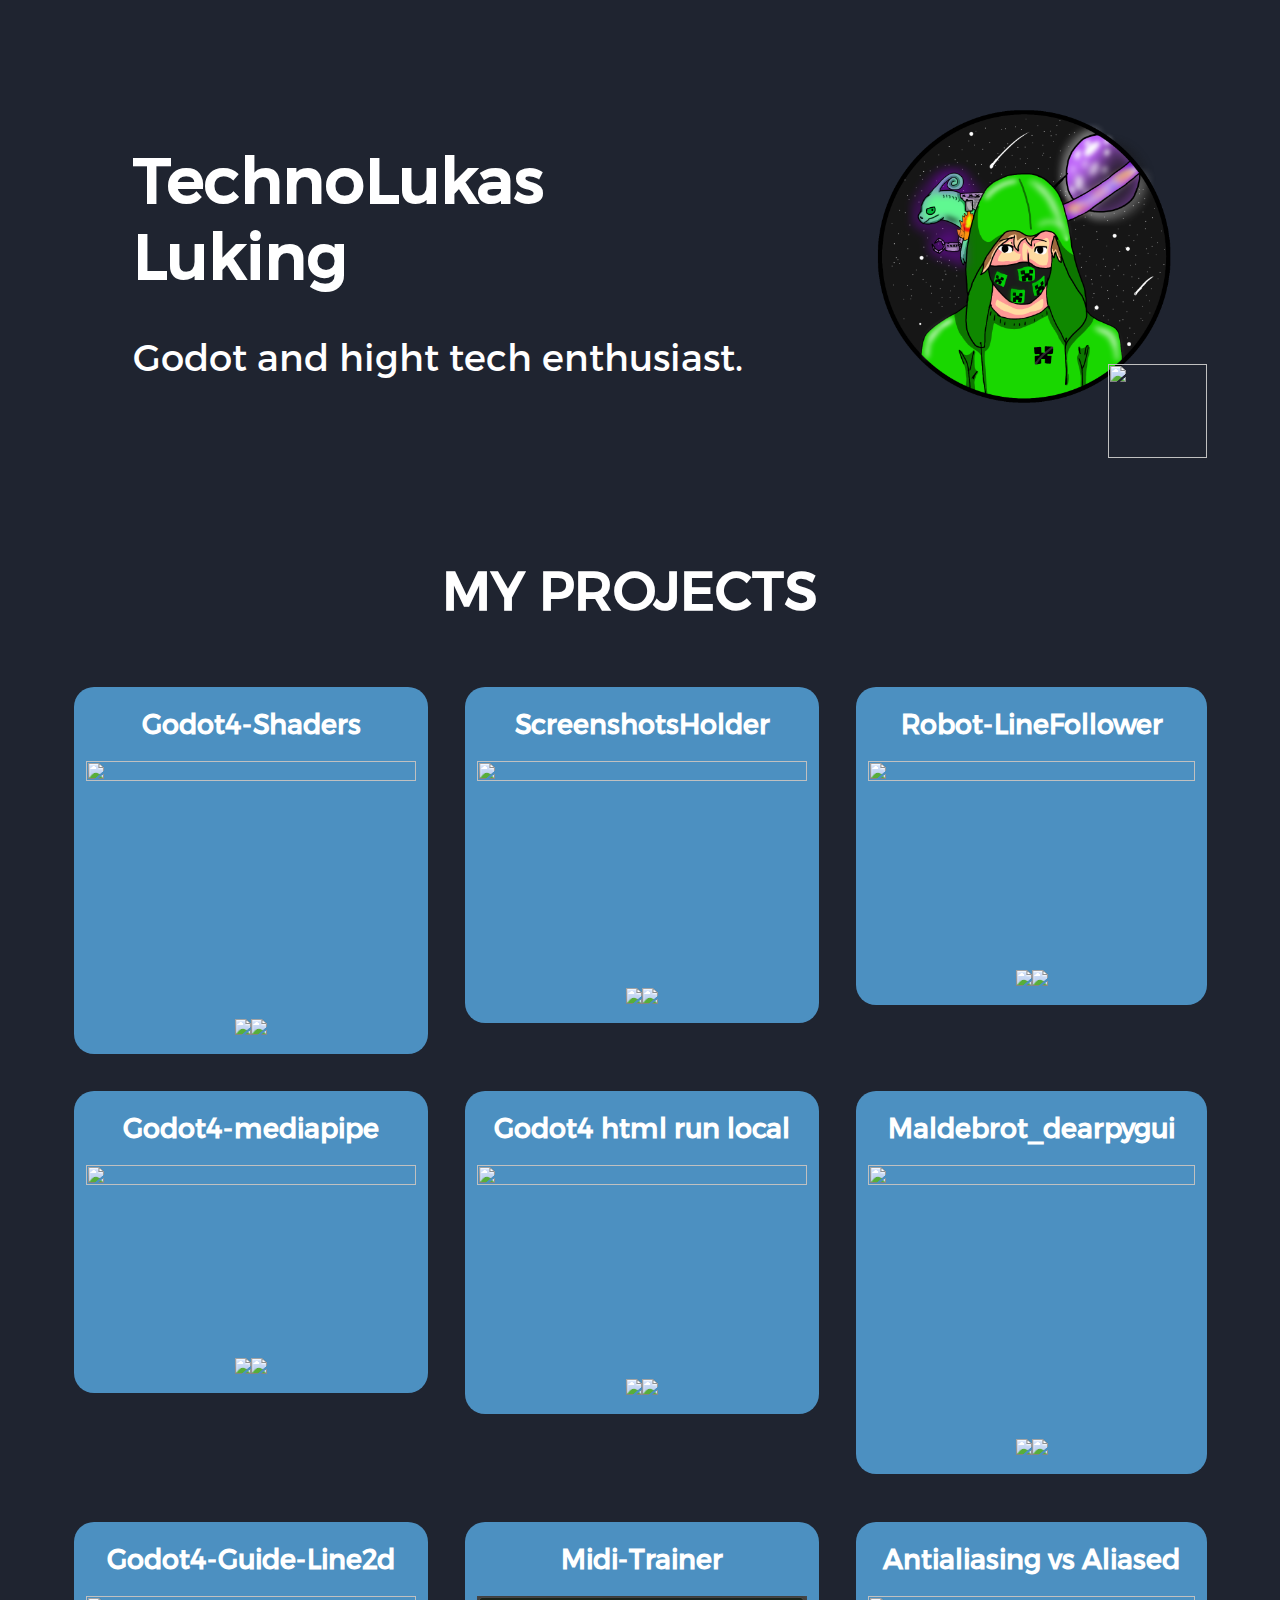
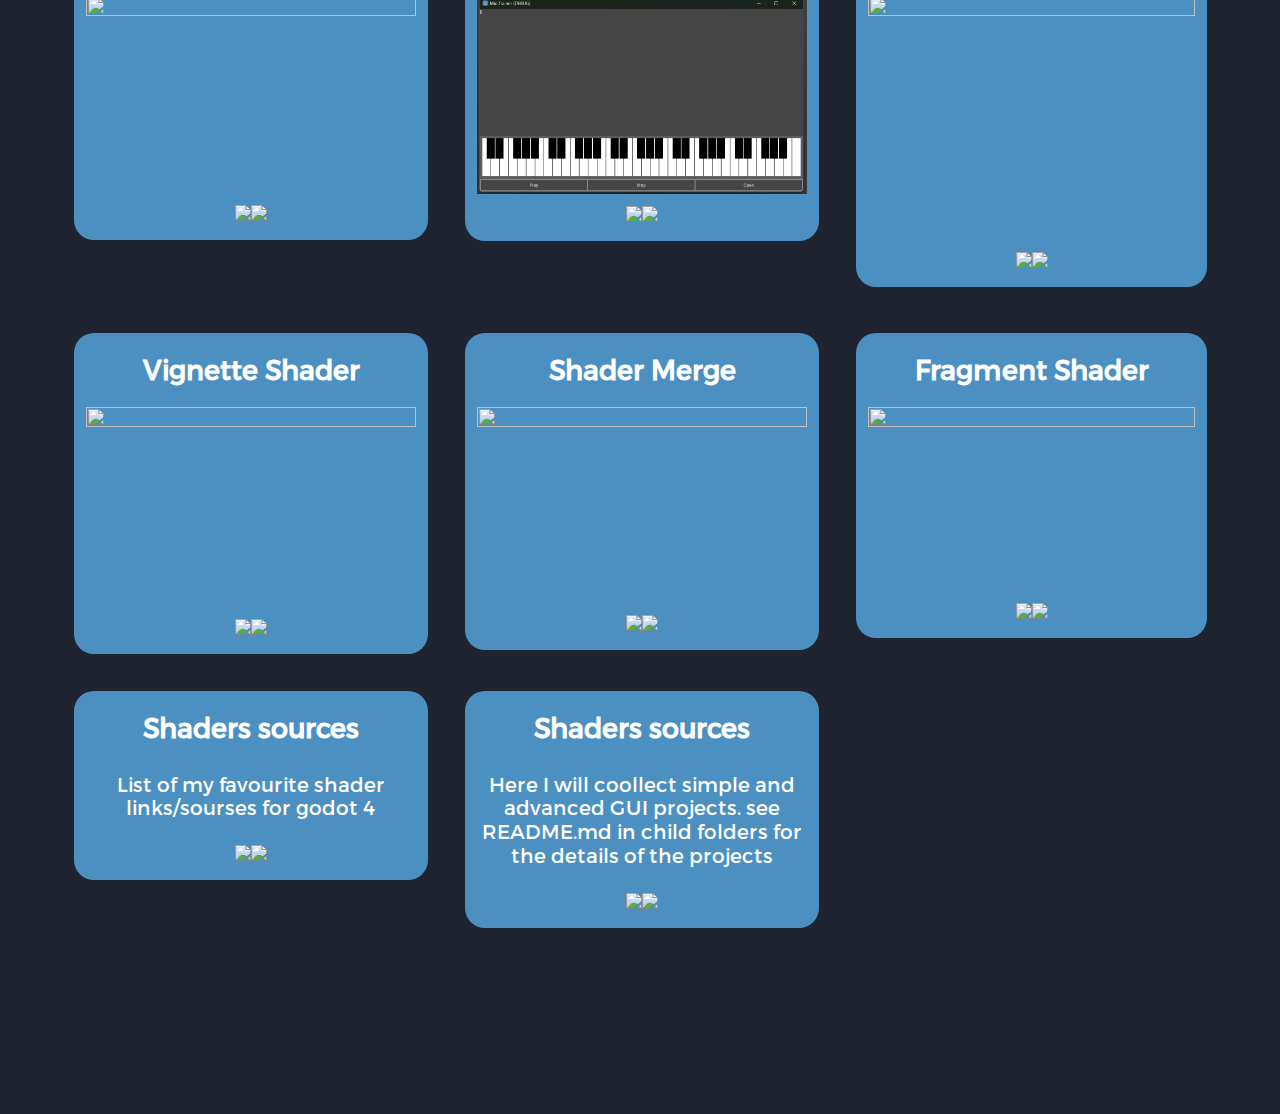
==== commit dd37022d: "font update" ====
--- a/index.html
+++ b/index.html
@@ -184,10 +184,8 @@
 <td class="cell8"><p style="font-size:13px;line-height:16px;">&nbsp;</p></td>
 </tr>
 </table>
-<div id="wb_Image2" style="position:absolute;left:1093px;top:370px;width:99px;height:94px;z-index:33;">
+<div id="wb_Image2" style="position:absolute;left:1093px;top:364px;width:99px;height:94px;z-index:33;">
 <a href="https://github.com/TechnoLukas"><img src="images/github-mark-white.png" id="Image2" alt="" width="99" height="97"></a></div>
-<div id="wb_Image3" style="position:absolute;left:1168px;top:431px;width:99px;height:94px;z-index:34;">
-<a href="https://github.com/TechnoLukas"><img src="images/github-mark-white.png" id="Image3" alt="" width="99" height="97"></a></div>
 </div>
 </body>
 </html>--- a/main.css
+++ b/main.css
@@ -0,0 +1,115 @@
+@font-face
+{
+   font-family: "Trueno";
+   font-display: swap;
+   src: url('TruenoRg.ttf') format('truetype');
+}
+a.style1
+{
+   color: #0000FF;
+   text-decoration: underline;
+}
+a.style1:visited
+{
+   color: #800080;
+   text-decoration: underline;
+}
+a.style1:active
+{
+   color: #FF0000;
+   text-decoration: underline;
+}
+a.style1:hover
+{
+   color: #0000FF;
+   text-decoration: underline;
+}
+h1, .h1
+{
+   font-family: Arial;
+   font-weight: bold;
+   font-size: 32px;
+   text-decoration: none;
+   color: #000000;
+   --color: #000000;
+   background-color: transparent;
+   margin: 0 0 0 0;
+   padding: 0 0 0 0;
+   display: inline-block;
+}
+h2, .h2
+{
+   font-family: Arial;
+   font-weight: bold;
+   font-size: 27px;
+   text-decoration: none;
+   color: #000000;
+   --color: #000000;
+   background-color: transparent;
+   margin: 0 0 0 0;
+   padding: 0 0 0 0;
+   display: inline-block;
+}
+h3, .h3
+{
+   font-family: Arial;
+   font-weight: bold;
+   font-size: 24px;
+   text-decoration: none;
+   color: #000000;
+   --color: #000000;
+   background-color: transparent;
+   margin: 0 0 0 0;
+   padding: 0 0 0 0;
+   display: inline-block;
+}
+h4, .h4
+{
+   font-family: Arial;
+   font-weight: bold;
+   font-size: 21px;
+   font-style: italic;
+   text-decoration: none;
+   color: #000000;
+   --color: #000000;
+   background-color: transparent;
+   margin: 0 0 0 0;
+   padding: 0 0 0 0;
+   display: inline-block;
+}
+h5, .h5
+{
+   font-family: Arial;
+   font-weight: bold;
+   font-size: 19px;
+   text-decoration: none;
+   color: #000000;
+   --color: #000000;
+   background-color: transparent;
+   margin: 0 0 0 0;
+   padding: 0 0 0 0;
+   display: inline-block;
+}
+h6, .h6
+{
+   font-family: Arial;
+   font-weight: bold;
+   font-size: 16px;
+   text-decoration: none;
+   color: #000000;
+   --color: #000000;
+   background-color: transparent;
+   margin: 0 0 0 0;
+   padding: 0 0 0 0;
+   display: inline-block;
+}
+.CustomStyle
+{
+   font-family: "Courier New";
+   font-weight: bold;
+   font-size: 16px;
+   text-decoration: none;
+   color: #2E74B5;
+   --color: #2E74B5;
+   background-color: transparent;
+}
--- a/index.css
+++ b/index.css
@@ -867,18 +867,3 @@
    width: 100%;
    height: 100%;
 }
-#wb_Image3
-{
-   vertical-align: top;
-}
-#Image3
-{
-   border: 0px solid #000000;
-   border-radius: 0px;
-   padding: 0;
-   margin: 0;
-   left: 0;
-   top: 0;
-   width: 100%;
-   height: 100%;
-}
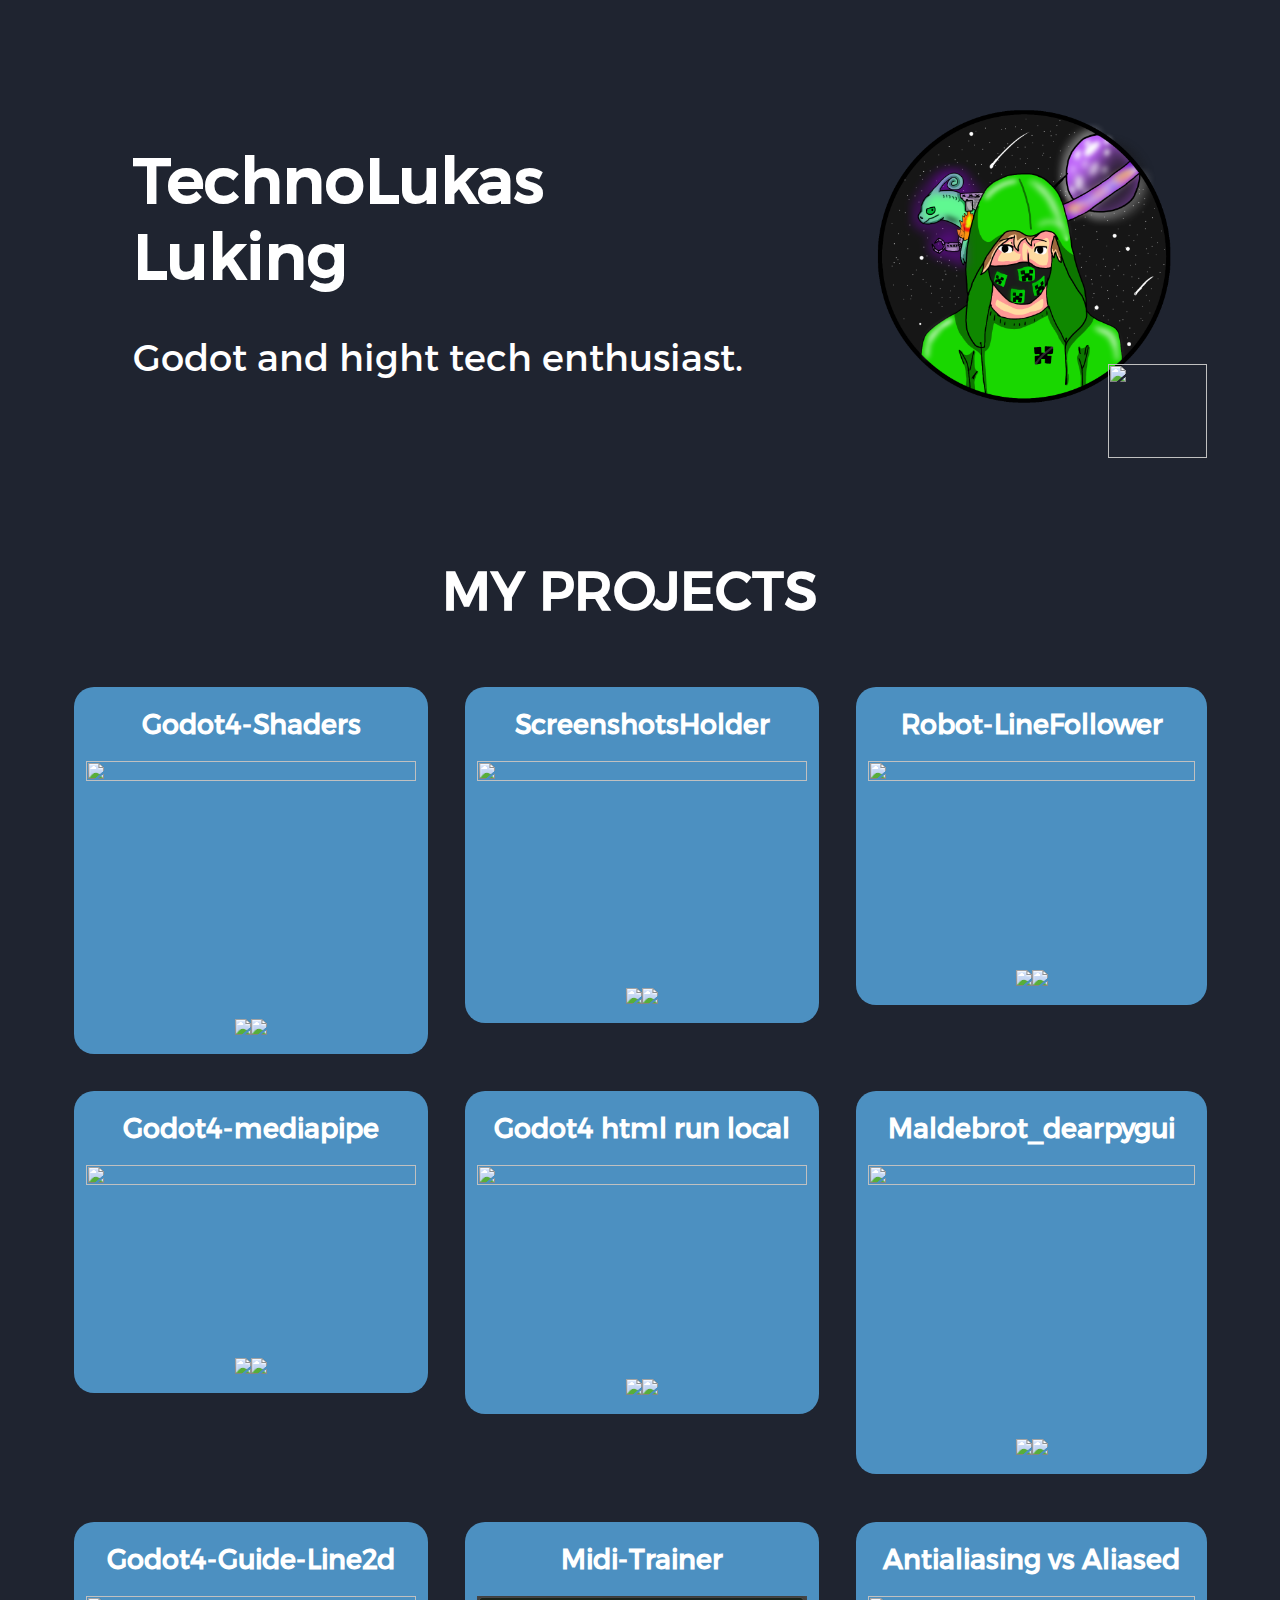
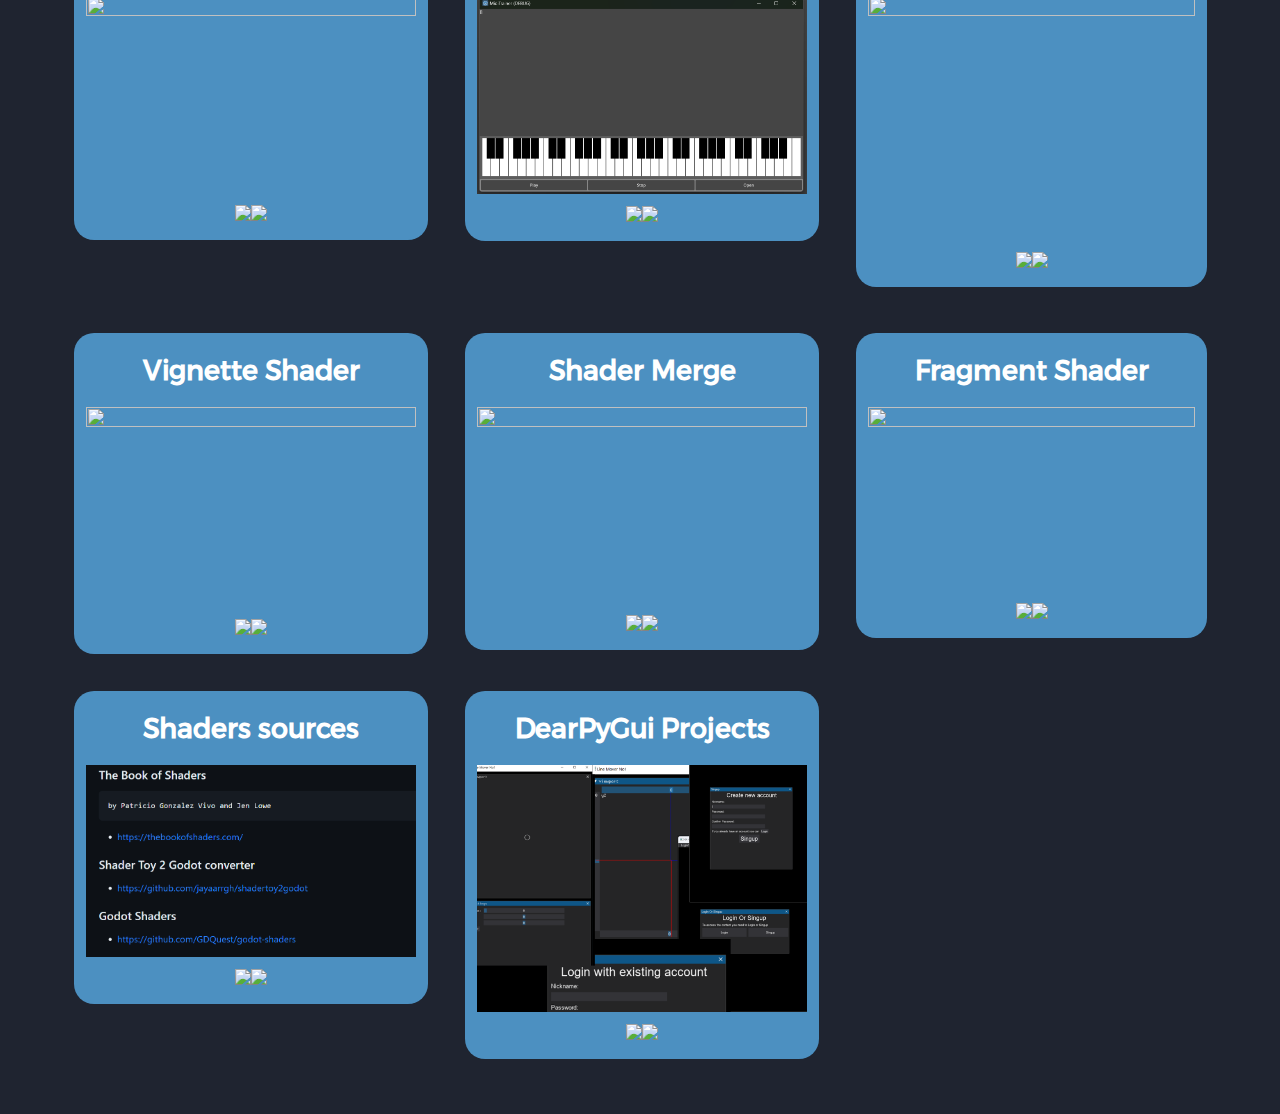
==== commit 7313ca07: "font update and image update" ====
--- a/index.html
+++ b/index.html
@@ -159,11 +159,11 @@
 </td>
 </tr>
 <tr>
-<td class="cell2"><div id="wb_Card13" style="display:flex;width:100%;z-index:12;" class="card">
-   <div id="Card13-card-body">
-      <div id="Card13-card-item0">Shaders sources</div>
-      <div id="Card13-card-item1">List of my favourite shader links/sourses for godot 4</div>
-      <div id="Card13-card-item2"><p>
+<td class="cell2"><div id="wb_Card15" style="display:flex;width:100%;z-index:12;" class="card">
+   <div id="Card15-card-body">
+      <div id="Card15-card-item0">Shaders sources</div>
+      <a href="https://github.com/TechnoLukas/My-favourite-shaders-links"><img id="Card15-card-item1" src="images/Screenshot 2023-07-19 120044.png" width="949" height="552" alt="" title=""></a>
+      <div id="Card15-card-item2"><p>
 <a href="https://github.com/TechnoLukas/My-favourite-shaders-links"><img alt="GitHub stars" src="https://img.shields.io/github/stars/TechnoLukas/My-favourite-shaders-links" /></a> 
 <a href="https://github.com/TechnoLukas/My-favourite-shaders-links"><img alt="GitHub last commit" src="https://img.shields.io/github/last-commit/TechnoLukas/My-favourite-shaders-links" /></a>
 </p></div>
@@ -172,8 +172,8 @@
 </td>
 <td class="cell2"><div id="wb_Card14" style="display:flex;width:100%;z-index:13;" class="card">
    <div id="Card14-card-body">
-      <div id="Card14-card-item0">Shaders sources</div>
-      <div id="Card14-card-item1">Here I will coollect simple and advanced GUI projects. see README.md in child folders for the details of the projects</div>
+      <div id="Card14-card-item0">DearPyGui Projects</div>
+      <a href="https://github.com/TechnoLukas/MyDearPyGui_CollegeProjects"><img id="Card14-card-item1" src="images/Screenshot 2023-07-19 113034.png" width="1200" height="900" alt="" title=""></a>
       <div id="Card14-card-item2"><p>
 <a href="https://github.com/TechnoLukas/MyDearPyGui_CollegeProjects"><img alt="GitHub stars" src="https://img.shields.io/github/stars/TechnoLukas/MyDearPyGui_CollegeProjects" /></a> 
 <a href="https://github.com/TechnoLukas/MyDearPyGui_CollegeProjects"><img alt="GitHub last commit" src="https://img.shields.io/github/last-commit/TechnoLukas/MyDearPyGui_CollegeProjects" /></a>
--- a/index.css
+++ b/index.css
@@ -752,106 +752,6 @@
    width: 100%;
    height: 25px;
 }
-#wb_Card13
-{
-   position: relative;
-   display: flex;
-   flex-direction: column;
-   box-sizing: border-box;
-   margin: 0;
-   background-color: #4C90C1;
-   background-image: none;
-   border: 0px solid #404040;
-   border-radius: 20px;
-   text-align: center;
-}
-#Card13-card-body
-{
-   padding: 0;
-   flex: 1 1 auto;
-   font-size: 0;
-}
-#Card13-card-item0
-{
-   box-sizing: border-box;
-   border-radius: 20px 20px 0 0 !important;
-   margin: 20px 20px 0 20px;
-   padding: 0;
-   color: #FFFFFF;
-   font-family: Trueno;
-   font-weight: bold;
-   font-style: normal;
-   font-size: 27px;
-}
-#Card13-card-item1
-{
-   box-sizing: border-box;
-   margin: 30px 10px 25px 10px;
-   padding: 0;
-   color: #FFFFFF;
-   font-family: Trueno;
-   font-weight: normal;
-   font-style: normal;
-   font-size: 20px;
-   text-align: center;
-}
-#Card13-card-item2
-{
-   box-sizing: border-box;
-   margin: 0 0 10px 0 ;
-   width: 100%;
-   height: 25px;
-}
-#wb_Card14
-{
-   position: relative;
-   display: flex;
-   flex-direction: column;
-   box-sizing: border-box;
-   margin: 0;
-   background-color: #4C90C1;
-   background-image: none;
-   border: 0px solid #404040;
-   border-radius: 20px;
-   text-align: center;
-}
-#Card14-card-body
-{
-   padding: 0;
-   flex: 1 1 auto;
-   font-size: 0;
-}
-#Card14-card-item0
-{
-   box-sizing: border-box;
-   border-radius: 20px 20px 0 0 !important;
-   margin: 20px 20px 0 20px;
-   padding: 0;
-   color: #FFFFFF;
-   font-family: Trueno;
-   font-weight: bold;
-   font-style: normal;
-   font-size: 27px;
-}
-#Card14-card-item1
-{
-   box-sizing: border-box;
-   margin: 30px 10px 25px 10px;
-   padding: 0;
-   color: #FFFFFF;
-   font-family: Trueno;
-   font-weight: normal;
-   font-style: normal;
-   font-size: 20px;
-   text-align: center;
-}
-#Card14-card-item2
-{
-   box-sizing: border-box;
-   margin: 0 0 10px 0 ;
-   width: 100%;
-   height: 25px;
-}
 #wb_Image2
 {
    vertical-align: top;
@@ -867,3 +767,99 @@
    width: 100%;
    height: 100%;
 }
+#wb_Card15
+{
+   position: relative;
+   display: flex;
+   flex-direction: column;
+   box-sizing: border-box;
+   margin: 0;
+   background-color: #4C90C1;
+   background-image: none;
+   border: 0px solid #404040;
+   border-radius: 20px;
+   text-align: center;
+}
+#Card15-card-body
+{
+   padding: 0;
+   flex: 1 1 auto;
+   font-size: 0;
+}
+#Card15-card-item0
+{
+   box-sizing: border-box;
+   border-radius: 20px 20px 0 0 !important;
+   margin: 20px 20px 0 20px;
+   padding: 0;
+   color: #FFFFFF;
+   font-family: Trueno;
+   font-weight: bold;
+   font-style: normal;
+   font-size: 27px;
+}
+#Card15-card-item1
+{
+   box-sizing: border-box;
+   margin: 10px 0 0 0 ;
+   padding: 12px 12px 12px 12px;
+   border: 0px solid #000000;
+   border-radius: 10px;
+   width: 100%;
+   height: auto;
+}
+#Card15-card-item2
+{
+   box-sizing: border-box;
+   margin: 0 0 10px 0 ;
+   width: 100%;
+   height: 25px;
+}
+#wb_Card14
+{
+   position: relative;
+   display: flex;
+   flex-direction: column;
+   box-sizing: border-box;
+   margin: 0;
+   background-color: #4C90C1;
+   background-image: none;
+   border: 0px solid #404040;
+   border-radius: 20px;
+   text-align: center;
+}
+#Card14-card-body
+{
+   padding: 0;
+   flex: 1 1 auto;
+   font-size: 0;
+}
+#Card14-card-item0
+{
+   box-sizing: border-box;
+   border-radius: 20px 20px 0 0 !important;
+   margin: 20px 20px 0 20px;
+   padding: 0;
+   color: #FFFFFF;
+   font-family: Trueno;
+   font-weight: bold;
+   font-style: normal;
+   font-size: 27px;
+}
+#Card14-card-item1
+{
+   box-sizing: border-box;
+   margin: 10px 0 0 0 ;
+   padding: 12px 12px 12px 12px;
+   border: 0px solid #000000;
+   border-radius: 10px;
+   width: 100%;
+   height: auto;
+}
+#Card14-card-item2
+{
+   box-sizing: border-box;
+   margin: 0 0 10px 0 ;
+   width: 100%;
+   height: 25px;
+}
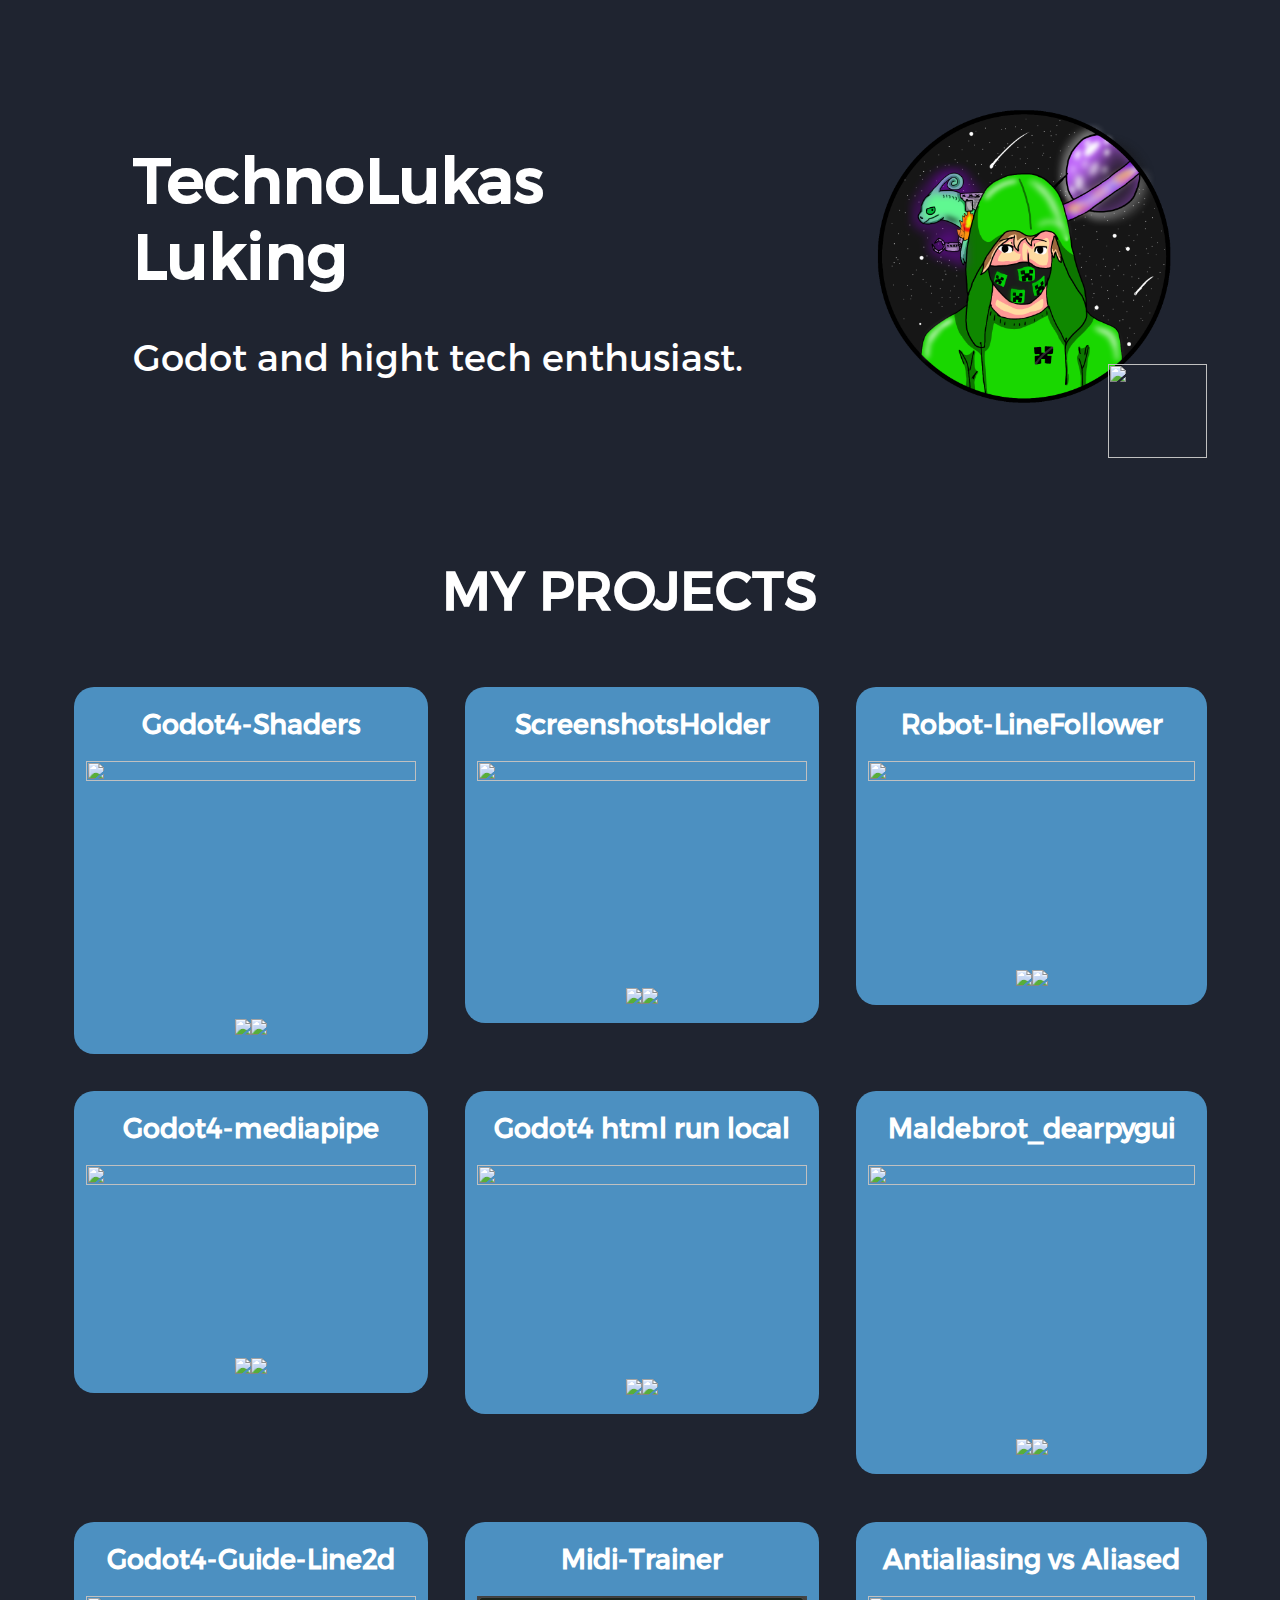
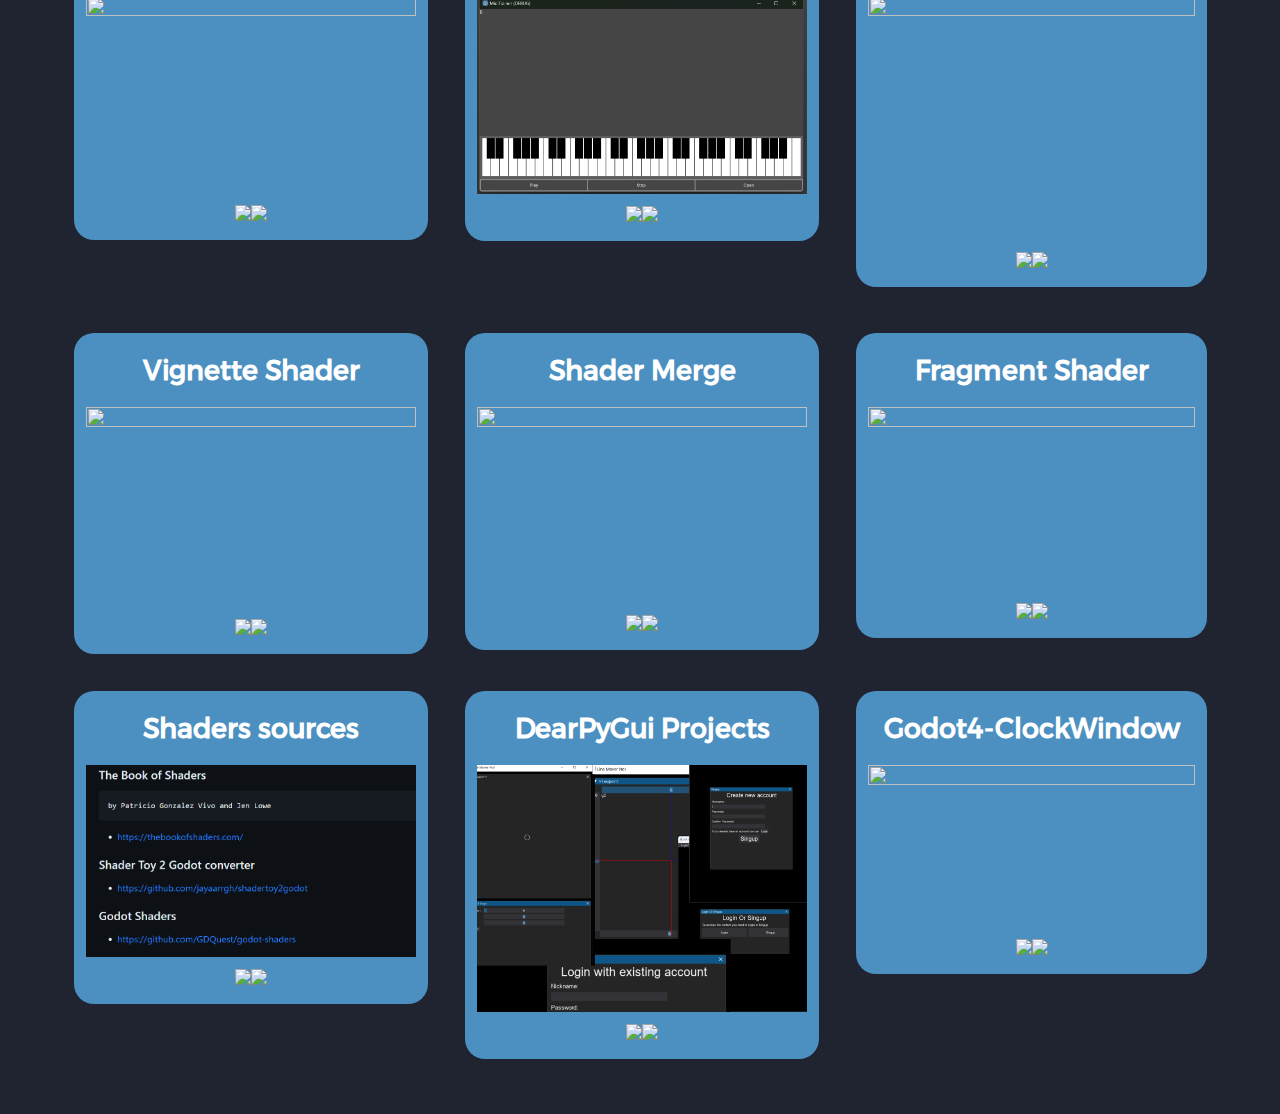
==== commit be1d030b: "website update" ====
--- a/index.html
+++ b/index.html
@@ -9,15 +9,15 @@
 </head>
 <body>
 <div id="container">
-<div id="wb_Text1" style="position:absolute;left:118px;top:335px;width:706px;height:45px;z-index:28;">
+<div id="wb_Text1" style="position:absolute;left:118px;top:335px;width:706px;height:45px;z-index:30;">
 <span style="color:#FFFFFF;font-family:Trueno;font-size:37px;">Godot and hight tech enthusiast.</span></div>
-<div id="wb_Text2" style="position:absolute;left:118px;top:139px;width:734px;height:153px;z-index:29;">
+<div id="wb_Text2" style="position:absolute;left:118px;top:139px;width:734px;height:153px;z-index:31;">
 <span style="color:#FFFFFF;font-family:Trueno;font-size:64px;"><strong>TechnoLukas<br>Luking</strong></span></div>
-<div id="wb_Image1" style="position:absolute;left:852px;top:101px;width:316px;height:316px;z-index:30;">
+<div id="wb_Image1" style="position:absolute;left:852px;top:101px;width:316px;height:316px;z-index:32;">
 <img src="images/ava.png" id="Image1" alt="" width="316" height="316"></div>
-<div id="wb_Text3" style="position:absolute;left:427px;top:558px;width:397px;height:64px;z-index:31;">
+<div id="wb_Text3" style="position:absolute;left:427px;top:558px;width:397px;height:64px;z-index:33;">
 <span style="color:#FFFFFF;font-family:Trueno;font-size:53px;"><strong>MY PROJECTS</strong></span></div>
-<table style="position:absolute;left:30px;top:658px;width:1191px;height:2054px;z-index:32;" id="Table1">
+<table style="position:absolute;left:30px;top:658px;width:1191px;height:2054px;z-index:34;" id="Table1">
 <tr>
 <td class="cell0"><div id="wb_Card1" style="display:flex;width:100%;z-index:0;" class="card">
    <div id="Card1-card-body">
@@ -181,10 +181,20 @@
    </div>
 </div>
 </td>
-<td class="cell8"><p style="font-size:13px;line-height:16px;">&nbsp;</p></td>
+<td class="cell3"><div id="wb_Card13" style="display:flex;width:100%;z-index:14;" class="card">
+   <div id="Card13-card-body">
+      <div id="Card13-card-item0">Godot4-ClockWindow</div>
+      <a href="https://github.com/TechnoLukas/Godot4-ClockWindow/"><img id="Card13-card-item1" src="https://user-images.githubusercontent.com/110934679/255426480-980491a5-a11e-468c-a332-1efad5970a10.gif" width="595" height="295" alt="" title=""></a>
+      <div id="Card13-card-item2"><p>
+<a href="https://github.com/TechnoLukas/Godot4-ClockWindow"><img alt="GitHub stars" src="https://img.shields.io/github/stars/TechnoLukas/Godot4-ClockWindow" /></a> 
+<a href="https://github.com/TechnoLukas/Godot4-ClockWindow"><img alt="GitHub last commit" src="https://img.shields.io/github/last-commit/TechnoLukas/Godot4-ClockWindow" /></a>
+</p></div>
+   </div>
+</div>
+</td>
 </tr>
 </table>
-<div id="wb_Image2" style="position:absolute;left:1093px;top:364px;width:99px;height:94px;z-index:33;">
+<div id="wb_Image2" style="position:absolute;left:1093px;top:364px;width:99px;height:94px;z-index:35;">
 <a href="https://github.com/TechnoLukas"><img src="images/github-mark-white.png" id="Image2" alt="" width="99" height="97"></a></div>
 </div>
 </body>
--- a/index.css
+++ b/index.css
@@ -216,14 +216,6 @@
    height: 320px;
    font-size: 0;
 }
-#Table1 .cell8
-{
-   background-color: transparent;
-   background-image: none;
-   text-align: left;
-   vertical-align: top;
-   height: 394px;
-}
 #wb_Card2
 {
    position: relative;
@@ -863,3 +855,51 @@
    width: 100%;
    height: 25px;
 }
+#wb_Card13
+{
+   position: relative;
+   display: flex;
+   flex-direction: column;
+   box-sizing: border-box;
+   margin: 0;
+   background-color: #4C90C1;
+   background-image: none;
+   border: 0px solid #404040;
+   border-radius: 20px;
+   text-align: center;
+}
+#Card13-card-body
+{
+   padding: 0;
+   flex: 1 1 auto;
+   font-size: 0;
+}
+#Card13-card-item0
+{
+   box-sizing: border-box;
+   border-radius: 20px 20px 0 0 !important;
+   margin: 20px 20px 0 20px;
+   padding: 0;
+   color: #FFFFFF;
+   font-family: Trueno;
+   font-weight: bold;
+   font-style: normal;
+   font-size: 27px;
+}
+#Card13-card-item1
+{
+   box-sizing: border-box;
+   margin: 10px 0 0 0 ;
+   padding: 12px 12px 12px 12px;
+   border: 0px solid #000000;
+   border-radius: 10px;
+   width: 100%;
+   height: auto;
+}
+#Card13-card-item2
+{
+   box-sizing: border-box;
+   margin: 0 0 10px 0 ;
+   width: 100%;
+   height: 25px;
+}
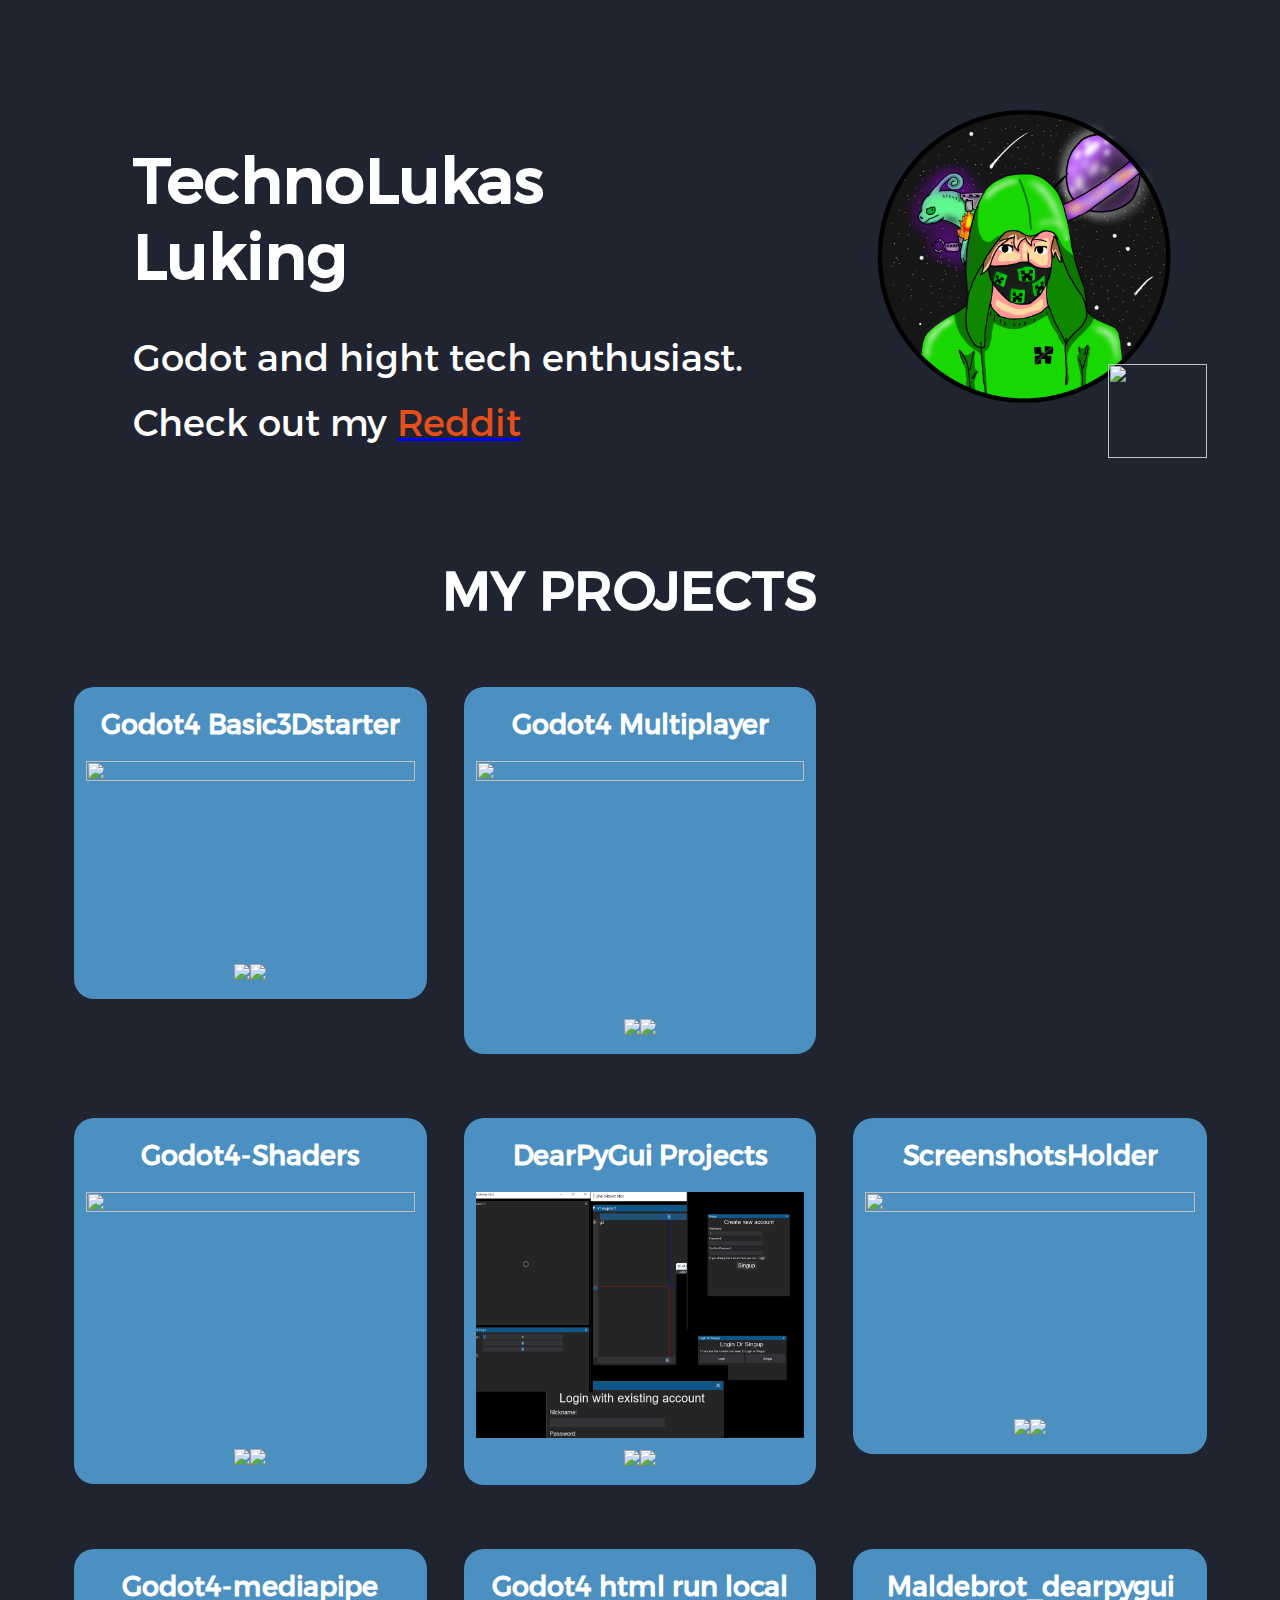
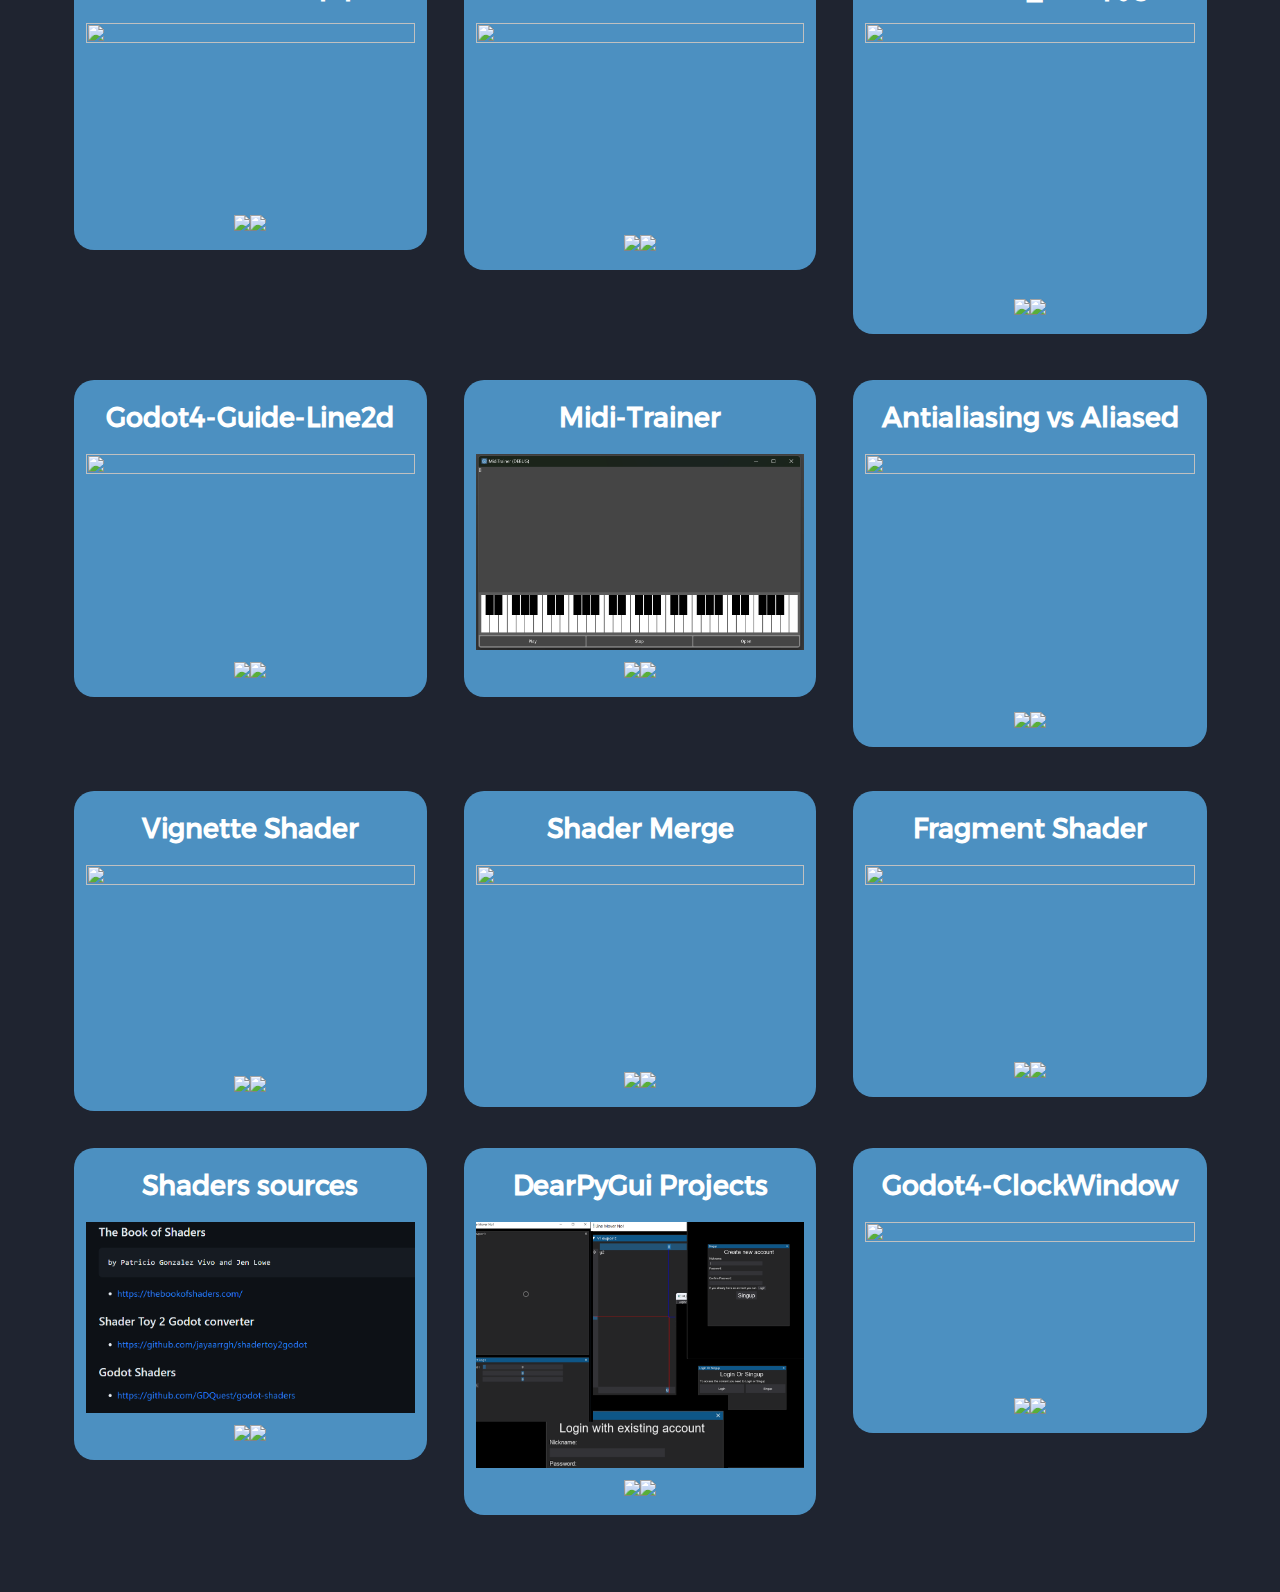
==== commit d40e7828: "update" ====
--- a/index.html
+++ b/index.html
@@ -2,23 +2,54 @@
 <html>
 <head>
 <meta charset="utf-8">
-<title>Untitled Page</title>
+<title>TechnoLukas portfolio</title>
 <meta name="generator" content="WYSIWYG Web Builder 18 - https://www.wysiwygwebbuilder.com">
 <link href="main.css" rel="stylesheet">
 <link href="index.css" rel="stylesheet">
 </head>
 <body>
 <div id="container">
+<div id="wb_Text2" style="position:absolute;left:118px;top:139px;width:734px;height:153px;z-index:31;">
+<span style="color:#FFFFFF;font-family:Trueno;font-size:64px;"><strong>TechnoLukas<br>Luking</strong></span></div>
 <div id="wb_Text1" style="position:absolute;left:118px;top:335px;width:706px;height:45px;z-index:30;">
 <span style="color:#FFFFFF;font-family:Trueno;font-size:37px;">Godot and hight tech enthusiast.</span></div>
-<div id="wb_Text2" style="position:absolute;left:118px;top:139px;width:734px;height:153px;z-index:31;">
-<span style="color:#FFFFFF;font-family:Trueno;font-size:64px;"><strong>TechnoLukas<br>Luking</strong></span></div>
+<div id="wb_Text0" style="position:absolute;left:118px;top:400px;width:706px;height:45px;z-index:29;">
+   <span style="color:#FFFFFF;font-family:Trueno;font-size:37px;">Check out my <a href="https://www.reddit.com/user/TechnoLuking"><font color="e64e1c"> Reddit </font></a></span></div>
 <div id="wb_Image1" style="position:absolute;left:852px;top:101px;width:316px;height:316px;z-index:32;">
 <img src="images/ava.png" id="Image1" alt="" width="316" height="316"></div>
 <div id="wb_Text3" style="position:absolute;left:427px;top:558px;width:397px;height:64px;z-index:33;">
 <span style="color:#FFFFFF;font-family:Trueno;font-size:53px;"><strong>MY PROJECTS</strong></span></div>
 <table style="position:absolute;left:30px;top:658px;width:1191px;height:2054px;z-index:34;" id="Table1">
-<tr>
+
+    
+<tr> <!---------------------->
+
+<td class="cell2"><div id="wb_Card15" style="display:flex;width:100%;z-index:12;" class="card">
+   <div id="Card15-card-body">
+      <div id="Card15-card-item0">Godot4 Basic3Dstarter</div>
+      <a href="https://github.com/TechnoLukas/Godot4-Basic3dStarter"><img id="Card15-card-item1" src="https://user-images.githubusercontent.com/110934679/273702389-4576e4aa-dba4-4503-acfc-042c42e96e79.png" width="949" height="552" alt="" title=""></a>
+      <div id="Card15-card-item2"><p>
+<a href="https://github.com/TechnoLukas/Godot4-Basic3dStarter"><img alt="GitHub stars" src="https://img.shields.io/github/stars/TechnoLukas/Godot4-Basic3dStarter" /></a> 
+<a href="https://github.com/TechnoLukas/Godot4-Basic3dStarter"><img alt="GitHub last commit" src="https://img.shields.io/github/last-commit/TechnoLukas/Godot4-Basic3dStarter" /></a>
+</p></div>
+   </div>
+</div>
+</td>
+<td class="cell2"><div id="wb_Card14" style="display:flex;width:100%;z-index:13;" class="card">
+   <div id="Card14-card-body">
+      <div id="Card14-card-item0">Godot4 Multiplayer</div>
+      <a href="https://github.com/TechnoLukas/Godot4Multiplayer"><img id="Card14-card-item1" src="https://user-images.githubusercontent.com/110934679/266868978-7472b2e5-0856-473f-a475-4605e79664ed.png" width="1200" height="900" alt="" title=""></a>
+      <div id="Card14-card-item2"><p>
+<a href="https://github.com/TechnoLukas/Godot4Multiplayer"><img alt="GitHub stars" src="https://img.shields.io/github/stars/TechnoLukas/Godot4Multiplayer" /></a> 
+<a href="https://github.com/TechnoLukas/Godot4Multiplayer"><img alt="GitHub last commit" src="https://img.shields.io/github/last-commit/TechnoLukas/Godot4Multiplayer" /></a>
+</p></div>
+   </div>
+</div>
+</td>   
+    
+</tr>    
+<tr> <!---------------------->
+
 <td class="cell0"><div id="wb_Card1" style="display:flex;width:100%;z-index:0;" class="card">
    <div id="Card1-card-body">
       <div id="Card1-card-item0">Godot4-Shaders</div>
@@ -30,6 +61,17 @@
    </div>
 </div>
 </td>
+<td class="cell2"><div id="wb_Card14" style="display:flex;width:100%;z-index:13;" class="card">
+   <div id="Card14-card-body">
+      <div id="Card14-card-item0">DearPyGui Projects</div>
+      <a href="https://github.com/TechnoLukas/MyDearPyGui_CollegeProjects"><img id="Card14-card-item1" src="images/Screenshot 2023-07-19 113034.png" width="1200" height="900" alt="" title=""></a>
+      <div id="Card14-card-item2"><p>
+<a href="https://github.com/TechnoLukas/MyDearPyGui_CollegeProjects"><img alt="GitHub stars" src="https://img.shields.io/github/stars/TechnoLukas/MyDearPyGui_CollegeProjects" /></a> 
+<a href="https://github.com/TechnoLukas/MyDearPyGui_CollegeProjects"><img alt="GitHub last commit" src="https://img.shields.io/github/last-commit/TechnoLukas/MyDearPyGui_CollegeProjects" /></a>
+</p></div>
+   </div>
+</div>
+</td>
 <td class="cell0"><div id="wb_Card2" style="display:flex;width:100%;z-index:1;" class="card">
    <div id="Card2-card-body">
       <div id="Card2-card-item0">ScreenshotsHolder</div>
@@ -41,19 +83,11 @@
    </div>
 </div>
 </td>
-<td class="cell1"><div id="wb_Card3" style="display:flex;width:100%;z-index:2;" class="card">
-   <div id="Card3-card-body">
-      <div id="Card3-card-item0">Robot-LineFollower</div>
-      <a href="https://github.com/TechnoLukas/Godot4-Robot-LineFollower"><img id="Card3-card-item1" src="https://user-images.githubusercontent.com/110934679/251398303-652df6f4-0aa4-4688-ac3f-eb9e1b528643.png" width="1369" height="825" alt="" title=""></a>
-      <div id="Card3-card-item2"><p>
-<a href="https://github.com/TechnoLukas/Godot4-Robot-LineFollower"><img alt="GitHub stars" src="https://img.shields.io/github/stars/TechnoLukas/Godot4-Robot-LineFollower" /></a> 
-<a href="https://github.com/TechnoLukas/Godot4-Robot-LineFollower"><img alt="GitHub last commit" src="https://img.shields.io/github/last-commit/TechnoLukas/Godot4-Robot-LineFollower" /></a>
-</p></div>
-   </div>
-</div>
-</td>
-</tr>
-<tr>
+
+    
+</tr>    
+<tr> <!---------------------->
+    
 <td class="cell2"><div id="wb_Card6" style="display:flex;width:100%;z-index:3;" class="card">
    <div id="Card6-card-body">
       <div id="Card6-card-item0">Godot4-mediapipe</div>
@@ -87,8 +121,10 @@
    </div>
 </div>
 </td>
-</tr>
-<tr>
+    
+</tr>    
+<tr> <!---------------------->
+    
 <td class="cell4"><div id="wb_Card9" style="display:flex;width:100%;z-index:6;" class="card">
    <div id="Card9-card-body">
       <div id="Card9-card-item0">Godot4-Guide-Line2d</div>
@@ -122,8 +158,10 @@
    </div>
 </div>
 </td>
-</tr>
-<tr>
+    
+</tr>    
+<tr> <!---------------------->
+    
 <td class="cell6"><div id="wb_Card10" style="display:flex;width:100%;z-index:9;" class="card">
    <div id="Card10-card-body">
       <div id="Card10-card-item0">Vignette Shader</div>
@@ -157,8 +195,10 @@
    </div>
 </div>
 </td>
-</tr>
-<tr>
+    
+</tr>    
+<tr> <!---------------------->
+    
 <td class="cell2"><div id="wb_Card15" style="display:flex;width:100%;z-index:12;" class="card">
    <div id="Card15-card-body">
       <div id="Card15-card-item0">Shaders sources</div>
@@ -191,8 +231,12 @@
 </p></div>
    </div>
 </div>
-</td>
-</tr>
+    </td>
+
+</tr>    
+<tr> <!---------------------->
+
+    
 </table>
 <div id="wb_Image2" style="position:absolute;left:1093px;top:364px;width:99px;height:94px;z-index:35;">
 <a href="https://github.com/TechnoLukas"><img src="images/github-mark-white.png" id="Image2" alt="" width="99" height="97"></a></div>
